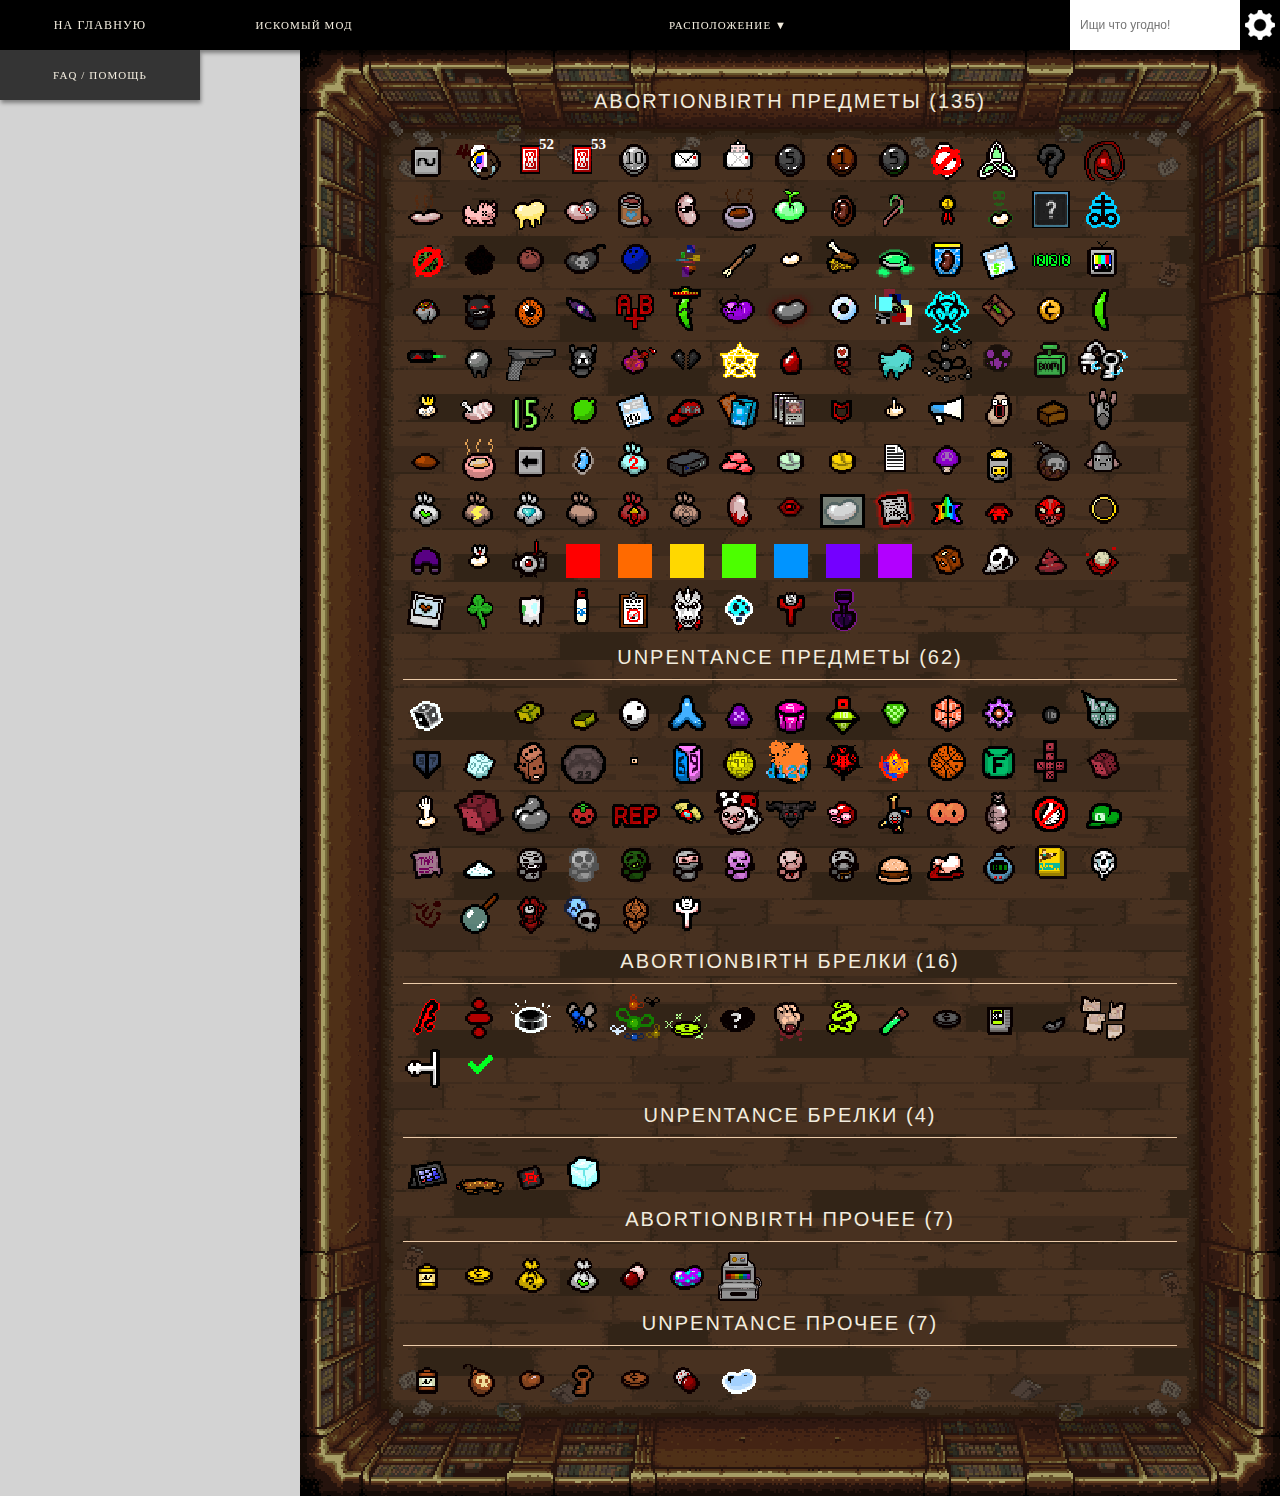
==== index.htm @ 5ae0e278 "Update index.htm" ====
<!doctype html>
<html id="ht" lang="ru">
<head>
<meta charset="UTF-8">

<title>Описание предметов из модов для The Binding of Isaac: Rebirth</title>
<style>
@font-face {
    font-family: Team Meat Font;
    src: url(fonts/fonts/TeamMeatCyrillic.otf);
   }
P {
    font-family: Team Meat Font;
   }
</style>
<meta name="keywords" content="Binding of Isaac предметы, Isaac предметы, Rebirth, Afterbirth, Afterbirth Plus, Repentance, Isaac таблица предметов, Описание предметов Isaac, Afterbirth Плюс">
<meta name="description" content="Удобная таблица с описанием всех предметов из модов для Binding of Isaac Rebirth, а также дополнений Afterbirth, Afterbirth † (Afterbirth Plus) и Repentance.">
<meta name="viewport" content="width=device-width, initial-scale=1.0, maximum-scale=1.0, user-scalable=no">
<link rel="apple-touch-icon" href="images/touch-icon-iphone.png">
<link rel="apple-touch-icon" sizes="76x76" href="images/touch-icon-ipad.png">
<link rel="apple-touch-icon" sizes="120x120" href="images/touch-icon-iphone-retina.png">
<link rel="apple-touch-icon" sizes="152x152" href="images/touch-icon-ipad-retina.png">
<link rel="stylesheet" href="css/style.css?1623742475" type="text/css">
<link rel="stylesheet" href="css/style-all-items.css?1624286300" type="text/css">

<link rel="shortcut icon" type="image/x-icon" href="images/favicon.ico">
<!--<link href='css.css?family=Open+Sans+Condensed:300,700&subset=latin,cyrillic' rel='stylesheet' type='text/css'>-->
<link href='css.css?family=Comic+Sans+MS:300,700&subset=latin,cyrillic' rel='stylesheet' type='text/css'>
<script>
    function sC(e,t,n){
        var r=gC("nocookie");
        if(r=="y"||e=="nocookie"){
            var i=new Date;i.setTime(i.getTime()+n*24*60*60*1e3);
            var s="expires="+i.toGMTString();
            document.cookie=e+"="+t+"; "+s
        }
    }
    function gC(e){
        var t=e+"=";
        var n=document.cookie.split(";");
        for(var r=0;r<n.length;r++){
            var i=n[r].trim();
            if(i.indexOf(t)==0)return i.substring(t.length,i.length)
        }return""
    }
    function cC(){
        var e=gC("nocookie");
        if(e=="y"){
            var t=gC("night");
            var n=document.getElementById("night-on");
            var r=document.getElementById("night-off");
            if(t=="on"){
                var i=document.getElementById("ht");
                i.className="dark";
                if(r!==undefined&&n!==undefined&&r!==null&&n!==null){r.checked=false;n.checked=true}
            }else if(t=="off"){
                var i=document.getElementById("ht");
                i.className="";
                if(r!==undefined&&n!==undefined&&r!==null&&n!==null){r.checked=true;n.checked=false}
            }else{
                var i=document.getElementById("ht");
                i.className="";
                if(r!==undefined&&n!==undefined&&r!==null&&n!==null){r.checked=true;n.checked=false}
            }
        }
    }
</script>
</head>
<body class="repentance ">
<div id="babe"><div id="shadow"></div></div>
<div class="overlay" id="darkback"></div>
<header>
	<div class="container">
    	<div class="mobile-nav">☰</div>
<div class="mobile-nav-container">
                        <div><a class='nav-item' target='' href='faq.html'>FAQ / Помощь</a></div>
            
            <!--a class="nav-item nav-dd">Сиды ▼</a>
            <ul class="main-nav-list seed">
                <li><a class="nav-item" href="/rebirth_seeds">Rebirth</a></li-->
                <!--li><a class="nav-item" href="/afterbirth_seeds">Afterbirth</a></li-->
            <!-- </ul> -->
            <div>
                <a class="nav-item nav-dd">Искомый мод</a>
                <ul class="main-nav-list transform">
                    <li><a class='nav-item' href='index.htm'>Abortionbirth (AB+)</a></li>
					<li><a class='nav-item' href='why.htm'>Whybirth (AB+)</a></li>
					<li><a class='nav-item' href='devil-harvest.htm'>Devil's Harvest (AB+)</a></li>
                </ul>
            </div>
            <div>
                <a class="nav-item nav-dd">Механика</a>
                <ul class="main-nav-list transform">
                    <!--<li><a class="nav-item" href="transformations.html" target="_blank">Трансформации</a></li>-->

                </ul>
            </div>
            <div><a class='nav-item' target='_blank' href='ru/wiki/Заглавная.html'>Русская вики</a></div>
            <!-- <a class="nav-item nav-dd">Купить ▼</a>
            <ul class="main-nav-list buy">
                <li><a class="nav-item" href="http://store.steampowered.com/app/250900/" target="_blank">Rebirth</a></li>
                <li><a class="nav-item" href="http://store.steampowered.com/app/401920/" target="_blank">Afterbirth</a></li>
            </ul> -->

</div>
<div class='navigation'>
    <div>            
        <a class='nav-item nav-dd useful-menu '>Полезные ссылки</a>
        <ul class='useful-nav-list'>
    		<li><a class='nav-item' target='' href='faq.html'>FAQ / Помощь</a></li>
            <!--<li><a href="transformations.html" class="nav-item">Трансформации</a></li>-->
                                </ul>
    </div>
    <div class="vesrion-menu">
        <a class='nav-item nav-dd'>Искомый мод</a>
        <ul class='useful-nav-list list2'>
            <li><a class='nav-item' href='index.htm'>Abortionbirth (AB+)</a></li>
			<li><a class='nav-item' href='why.htm'>Whybirth (AB+)</a></li>
			<li><a class='nav-item' href='devil-harvest.htm'>Devil's Harvest (AB+)</a></li>
        </ul>
    </div>
     
     <!-- <a class='nav-item nav-dd dlc-menu' href='#' onclick="return false;">Механика<span class="dlc-hoverdiv">New</span></a> -->
     

     
    <!-- <ul class='seeds-nav-list'> -->
        <!-- <li><a class='nav-item' href="/transformations">Трансформации</a></li> -->
        <!-- <li><a class='nav-item' href="/rebirth_seeds">Rebirth</a></li> -->
        <!--li><a class='nav-item' href="/afterbirth_seeds">Afterbirth</a></li-->
    <!-- </ul> -->
    <div class='position_filter'><a class='nav-item nav-dd pool-menu'>Расположение ▼</a>
            <ul class='pool-nav-list'>
                <li><a class='nav-item pool-all'>Все (Сбросить)</a></li>
                <li><a class='nav-item pool-angel'>Комната Ангела</a></li>
                <li><a class='nav-item pool-secret'>Секретная Комната</a></li>
                <li><a class='nav-item pool-itm'>Комната Сокровищ</a></li>
                <li><a class='nav-item pool-devil'>Комната Дьявола</a></li>
                <li><a class='nav-item pool-red'>Красный Сундук</a></li>

                <li><a class='nav-item pool-shop'>Магазин</a></li>
                <li><a class='nav-item pool-nbeggar'>Попрошайка</a></li>
                <li><a class='nav-item pool-gold'>Золотой Сундук</a></li>
                <li><a class='nav-item pool-lib'>Библиотека</a></li>
                <li><a class='nav-item pool-dbeggar'>Демон-Попрошайка</a></li>

                <li><a class='nav-item pool-curse'>Проклятая Комната</a></li>
                <li><a class='nav-item pool-boss'>Босс-Комната</a></li>
                <li><a class='nav-item pool-kbeggar'>Попрошайка Ключей</a></li>
                <li><a class='nav-item pool-dung'>Комната Испытаний</a></li><li><a class='nav-item pool-empty'></a></li>
                <li><a class='nav-item pool-bbeggar'>Попрошайка Бомб</a></li>
            </ul>
            </div></div>
<div class='search'><div class='search-wrap'>
    <form action='#'> 
                            <input class='search-input' type='text' autocomplete='off' placeholder='Ищи что угодно!' autofocus="">
                            <p>да!</p>
                        </form>    <div class='option-expander'></div></div>
    <div class='option-container'>
        <ul class='options-show'>
            <li><h3>Ночной Режим:</h3></li>
            <label>On<input type='radio' name='night' id='night-on' onclick='sC("night","on",360)'></label>
            <label class='border-bottom'>Off<input type='radio' name='night' id='night-off' checked="" onclick='sC("night","off",360)'></label>
            <li><h3>Помощник:</h3></li>
            <label>On<input type='radio' name='helper' id='helper-on' onclick='sC("helper","on",360)'></label>
            <label>Off<input type='radio' name='helper' id='helper-off' checked="" onclick='sC("helper","off",360)'></label>
        </ul>
        <ul class='options-show '>            <li><h3>Сортировка:</h3></li>
            <label id='iid-label'>По ID<div class='itemid-hoverdiv' style='display:none'>Такой же порядок как в таблице из игры</div><input type='radio' name='sort' id='itemid' checked="" onclick='sC("sort","id",360)'></label>
            <label>По цвету<input type='radio' name='sort' id='colour' onclick='sC("sort","co",360)'></label>
            <label class='last-item border-bottom'>По алфавиту<input type='radio' name='sort' id='alphabet' onclick='sC("sort","az",360)'></label>
            
        </ul>
    </div>
</div>	</div>
</header><script>cC();</script>
<div class="main">
	<div class="library-background">


<!--<div class="main">-->
	

<div class="items-container popup-container">
	<div class="itm-popup" id="popup"></div>
</div>

<div class="items-container rebirth">
	<h1 id="no-line" class="">Abortionbirth предметы <span class="count"></span></h1>
				<li class='textbox ' data-tid='1' data-cid='1' data-sid='66'><div class='a'>
				<div onclick='' class='rebirth-item r-itm168'></div><span>
				<p class='item-title'>~ Key</p>
				<p class='r-itemid'>ItemID: 66</p><div class='description-middle'><p class='pickup'>"Enter command"</p><p>• После подбора активирует случайные консольные команды.</p><p>• <span>С шансом в 20% может телепортировать в Blue Womb, Void, Dark Room, Basement, комнату Я Ошибка, магазин или сокровищницу, перезапустить забег или начать 34 испытание (Ultra Hard).</p>
				<p>• Возможные команды:</p>
				<p>— g Bob's Brain (выдаёт <a href = "https://isaac-items.ru/?type=0&id=273">мозг Боба</a>);<br>
				— debug 1 (отображение хитбоксов объектов);<br>
				— debug 2 (отображение номера каждой клетки в комнате);<br>
				— debug 3 (неуязвимость);<br>
				— debug 4 (+40 к урону);<br>
				— debug 5 (текст о текущей комнате в нижней части экрана);<br>
				— debug 6 (без видимых эффектов);<br>
				— debug 7 (отображение значения нанесённого урона);<br>
				— debug 8 (бесконечный заряд для активного предмета);<br>
				— debug 9 (+50 к удаче);<br>
				— debug 10 (все враги получают постоянный фиксированный урон);<br>
				— debug 11 (отображение положения клеток);<br>
				— spawn Delirium (спавн босса Delirium);<br>
				— spawn Printer (спавн автомата Printer, добавленного в мод);<br>
				— spawn Sunec (спавн монстра Sunec, ускоренной версии Ring Worm);<br>
				— spawn Collectible (спавн случайного предмета);<br>
				— spawn Trinket (спавн случайного брелка);<br>
				— spawn Tarot (спавн случайной карты Таро);<br>
				— g Bean Soup (выдаёт <a onclick="initpp(39,0)">Бобовый суп</a>);<br>
				— g Dead Sea Scrolls (выдаёт <a href = "https://isaac-items.ru/?type=0&id=124">Свитки Мёртвого Моря)</a>;<br>
				— costumetest (даёт персонажу случайный костюм).
				</span></p><ul><p class='item_type'>ТИП: <span>Пассивный</span></p><p class='item_find'>ГДЕ НАЙТИ: <span>Сокровищница, Сокровищница режима Жадности</span><p class='tags'>* item room pool, кнопка, тильда</p></ul></div></span></div></li>
				
				<li class='textbox ' data-tid='2' data-cid='2' data-sid='107'><div class='a'>
				<div onclick='' class='rebirth-item r-itm113'></div><span>
				<p class='item-title'>(NO NAME)</p>
				<p class='r-itemid'>ItemID: 107</p><div class='description-middle'><p class='pickup'>"AwesomeX, remember to make a description for (NO NAME)"</p><p>• Все движущиеся объекты на экране оставляют за собой след. Как зависнувшие окна в Windows XP, если вы понимаете, о чём я.</p><p>• После удаления предмета эффект остаётся.</p><ul><p class='item_type'>ТИП: <span>Пассивный</span></p><p class='item_find'>ГДЕ НАЙТИ: <span>Секретная комната, <a onclick="initpp(126,0)">Pack 2 Sack</a></span><p class='tags'>* secret room pool, нет имени</p></ul></div></span></div></li>
				
				<li class='textbox ' data-tid='3' data-cid='3' data-sid='60'><div class='a'>
				<div onclick='' class='rebirth-item r-itm001'></div><span>
				<p class='item-title'>52 Card Pickup</p>
				<p class='r-itemid'>ItemID: 60</p><div class='description-middle'><p class='pickup'>"Now pick them up..."</p>
				<p>• После подбора удаляет из вашего инвентаря все предметы и выставляет их на пьедесталы в комнате.</p>
				<ul><p class='item_type'>ТИП: <span>Пассивный</span></p>
				<p class='item_find'>ГДЕ НАЙТИ: <span>Сокровищница, Магазин, Сокровищница режима Жадности, Магазин режима Жадности</span>
				<p class='tags'>* item room pool, shop room pool, сбор 52 карт, карта</p></ul></div></span></div></li>
				
				<li class='textbox ' data-tid='4' data-cid='4' data-sid='61'><div class='a'>
				<div onclick='' class='rebirth-item r-itm001'></div><span>
				<p class='item-title'>53 Card Pickup</p>
				<p class='r-itemid'>ItemID: 61</p><div class='description-middle'><p class='pickup'>"Huh, where'd the extra come from?"</p>
				<p>• После подбора удаляет из вашего инвентаря все предметы и выставляет их на пьедесталы в комнате.</p>
				<p>• Среди предметов на пьедестале будет находиться предмет 53 Card Pickup.</p>
				<p>• Выпадает только из предмета <a onclick="initpp(126,0)">Pack 2 Sack</a>.</p>
				<ul><p class='item_type'>ТИП: <span>Пассивный</span></p>
				<p class='item_find'>ГДЕ НАЙТИ: <span>только через Pack 2 Sack</span>
				<p class='tags'>* сбор 53 карт, карта</p></ul></div></span></div></li>
				
				<li class='textbox ' data-tid='5' data-cid='5' data-sid='71'><div class='a'>
				<div onclick='' class='rebirth-item r-itm157'></div><span>
				<p class='item-title'>A Dime</p>
				<p class='r-itemid'>ItemID: 71</p><div class='description-middle'><p class='pickup'>"You feel less wealthy"</p>
				<p>• +10 монет.</p>
				<p>• Появляется только в магазине, что делает его хоть как-то выгодным только по скидке.</p>
				<ul><p class='item_type'>ТИП: <span>Пассивный</span></p>
				<p class='item_find'>ГДЕ НАЙТИ: <span>Магазин, Магазин режима Жадности</span>
				<p class='tags'>* shop room pool, деньги, монета, червонец, чирик, десятка, 10</p></ul></div></span></div></li>
				
				<li class='textbox ' data-tid='6' data-cid='6' data-sid='10'><div class='a'>
				<div onclick='' class='rebirth-item r-itm003'></div><span>
				<p class='item-title'>A letter</p>
				<p class='r-itemid'>ItemID: 10</p><div class='description-middle'><p class='pickup'>"It's addressed to Santa"</p>
				<p>• Появляется после убийства Мамы.</p>
				<p>• Переносит в Northern Glacier - зимнюю локацию, представляющую собой рескин Шеола. В конце локации находится босс - Санта, усложнённая версия Сатаны.</p>
				<ul><p class='item_type'>ТИП: <span>Активируемый</span></p>
				<p class='item_recharge'>ПЕРЕЗАРЯДКА: <span>Одноразовый</span></p>
				<p class='item_find'>ГДЕ НАЙТИ: <span><a onclick="initpp(126,0)">Pack 2 Sack</a> или после убийства Мамы</span>
				<p class='tags'>* письмо</p></ul></div></span></div></li>
				
				<li class='textbox ' data-tid='7' data-cid='7' data-sid='11'><div class='a'>
				<div onclick='' class='rebirth-item r-itm004'></div><span>
				<p class='item-title'>A letter</p>
				<p class='r-itemid'>ItemID: 11</p><div class='description-middle'><p class='pickup'>"It's addressed to me"</p>
				<p>• Появляется после убийства Санты в локации Northern Glacier.</p>
				<p>• При использовании открывает люк в Пустоту и спавнит предмет <a onclick="initpp(106,0)">Christmas Spirit</a>. После этого наверху появится следующий текст:</p>
				<p>Hey, sorry kid.<br>
				   I didn't really want to kill you<br>
				   Just have to spread the Christmas Spirit<br>
				   Please don't take this personally<br>
				   Merry Christmas!</p>
				<ul><p class='item_type'>ТИП: <span>Активируемый</span></p>
				<p class='item_recharge'>ПЕРЕЗАРЯДКА: <span>Одноразовый</span></p>
				<p class='item_find'>ГДЕ НАЙТИ: <span><a onclick="initpp(126,0)">Pack 2 Sack</a> или после убийства Санты</span>
				<p class='tags'>* письмо</p></ul></div></span></div></li>
				
				<li class='textbox ' data-tid='8' data-cid='8' data-sid='69'><div class='a'>
				<div onclick='' class='rebirth-item r-itm160'></div><span>
				<p class='item-title'>A Nickel</p>
				<p class='r-itemid'>ItemID: 69</p><div class='description-middle'><p class='pickup'>"You feel poor"</p>
				<p>• +5 монет.</p>
				<p>• Появляется только в магазине, что делает его невыгодным для покупки.</p>
				<ul><p class='item_type'>ТИП: <span>Пассивный</span></p>
				<p class='item_find'>ГДЕ НАЙТИ: <span>Магазин, Магазин режима Жадности</span>
				<p class='tags'>* shop room pool, деньги, монета, пятак, никель, 5</p></ul></div></span></div></li>
				
				<li class='textbox ' data-tid='9' data-cid='9' data-sid='68'><div class='a'>
				<div onclick='' class='rebirth-item r-itm161'></div><span>
				<p class='item-title'>A Penny</p>
				<p class='r-itemid'>ItemID: 68</p><div class='description-middle'><p class='pickup'>"You feel like an idiot"</p>
				<p>• +1 монета.</p>
				<p>• Появляется только в магазине, что делает его абсолютно невыгодным для покупки.</p>
				<ul><p class='item_type'>ТИП: <span>Пассивный</span></p>
				<p class='item_find'>ГДЕ НАЙТИ: <span>Магазин, Магазин режима Жадности</span>
				<p class='tags'>* shop room pool, деньги, монета, пенни, копейка, 1</p></ul></div></span></div></li>
				
				<li class='textbox ' data-tid='10' data-cid='10' data-sid='70'><div class='a'>
				<div onclick='' class='rebirth-item r-itm166'></div><span>
				<p class='item-title'>A Sticky Nickel</p>
				<p class='r-itemid'>ItemID: 70</p><div class='description-middle'><p class='pickup'>"Prank coin"</p>
				<p>• После подбора спавнит липкий пятак.</p>
				<p>• Появляется только в магазине, что делает его абсолютно невыгодным для покупки.</p>
				<p>• Этот предмет можно отличить от обычного <a onclick="initpp(69,0)">Пятака</a> по зелёной раскраске в нижней его части.</p>
				<ul><p class='item_type'>ТИП: <span>Пассивный</span></p>
				<p class='item_find'>ГДЕ НАЙТИ: <span>Магазин, Магазин режима Жадности</span>
				<p class='tags'>* shop room pool, деньги, монета, 5</p></ul></div></span></div></li>
				
				<li class='textbox ' data-tid='11' data-cid='11' data-sid='87'><div class='a'>
				<div onclick='' class='rebirth-item r-itm002'></div><span>
				<p class='item-title'>Abortion</p>
				<p class='r-itemid'>ItemID: 87</p><div class='description-middle'><p class='pickup'>"Abortion time!"</p>
				<p>• После подбора убирает всех собранных помощников.</p>
				<p>• Подобранные в будущем помощники тоже удаляются.</p>
				<p>• Предмет также убирает Сердце Мамы и Оно Живое.</p>
				<ul><p class='item_type'>ТИП: <span>Пассивный</span></p>
				<p class='item_find'>ГДЕ НАЙТИ: <span>Комната Дьявола, Демон-Попрошайка, Комната Дьявола режима Жадности</span>
				<p class='tags'>* devil room pool, demon beggar pool, аборт</p></ul></div></span></div></li>
				
				<li class='textbox ' data-tid='12' data-cid='12' data-sid='54'><div class='a'>
				<div onclick='' class='rebirth-item r-itm005'></div><span>
				<p class='item-title'>All Three of Them</p>
				<p class='r-itemid'>ItemID: 54</p><div class='description-middle'><p class='pickup'>"The complete being"</p>
				<p>• Даёт персонажу предметы <a href = "https://isaac-items.ru/?type=0&id=333">The Mind</a>, <a href = "https://isaac-items.ru/?type=0&id=334">The Body</a> и <a href = "https://isaac-items.ru/?type=0&id=335">The Soul</a>.</p>
				<ul><p class='item_type'>ТИП: <span>Пассивный</span></p>
				<p class='item_find'>ГДЕ НАЙТИ: <span>Сокровищница, Комната Ангела, Сокровищница режима Жадности, Комната Ангела режима Жадности</span>
				<p class='tags'>* item room pool, angel room pool, все трое, душа, тело, разум</p></ul></div></span></div></li>
				
				<li class='textbox ' data-tid='13' data-cid='13' data-sid='84'><div class='a'>
				<div onclick='' class='rebirth-item r-itm006'></div><span>
				<p class='item-title'>Amnesia</p>
				<p class='r-itemid'>ItemID: 84</p><div class='description-middle'><p class='pickup'>"Where am I?"</p>
				<p>• При попытке перехода в следующую локацию персонаж будет оказываться в той локации, где подобрал этот предмет.</p>
				<p>• Эффект предмета делает дальнейшее прохождение забега невозможным.</p>
				<ul><p class='item_type'>ТИП: <span>Пассивный</span></p>
				<p class='item_find'>ГДЕ НАЙТИ: <span>Попрошайка, Демон-Попрошайка, Красный сундук, Проклятая комната, Проклятая комната режима Жадности</span>
				<p class='tags'>* normal beggar pool, demon beggar pool, red chest pool, curse room pool, амнезия, вопрос</p></ul></div></span></div></li>
				
				<li class='textbox ' data-tid='14' data-cid='14' data-sid='55'><div class='a'>
				<div onclick='' class='rebirth-item r-itm007'></div><span>
				<p class='item-title'>Atheist Head</p>
				<p class='r-itemid'>ItemID: 55</p><div class='description-middle'><p class='pickup'>"I don't believe"</p>
				<p>• Все объекты в комнатах уничтожаются, если подойти к ним достаточно близко.</p>
				<p>• В битве с Ультра Жадностью двери тоже уничтожаются.</p>
				<p>• Сундук, появляющийся в конце забега, тоже уничтожается, что делает прохождение невозможным.</p>
				<p>• Единственный способ закончить забег с этим предметом - это победить Мега Сатану, тем самым активируя 50% шанс на мгновенный запуск концовки.</p>
				<ul><p class='item_type'>ТИП: <span>Пассивный</span></p>
				<p class='item_find'>ГДЕ НАЙТИ: <span>Секретная комната, Секретная комната режима Жадности</span>
				<p class='tags'>* secret room pool, голова атеиста, спираль, глаз</p></ul></div></span></div></li>
				
				<li class='textbox ' data-tid='15' data-cid='15' data-sid='43'><div class='a'>
				<div onclick='' class='rebirth-item r-itm008'></div><span>
				<p class='item-title'>Bad Bean</p>
				<p class='r-itemid'>ItemID: 43</p><div class='description-middle'><p class='pickup'>"Weak farts"</p>
				<p>• При использовании персонаж пукает. Сам пук не имеет никакого эффекта.</p>
				<ul><p class='item_type'>ТИП: <span>Активируемый</span></p>
				<p class='item_recharge'>ПЕРЕЗАРЯДКА: <span>1 комната</span></p>
				<p class='item_find'>ГДЕ НАЙТИ: <span>Сокровищница, <a onclick="initpp(126,0)">Pack 2 Sack</a></span>
				<p class='tags'>* item room pool, плохой боб</p></ul></div></span></div></li>
				
				<li class='textbox ' data-tid='16' data-cid='16' data-sid='48'><div class='a'>
				<div onclick='' class='rebirth-item r-itm009'></div><span>
				<p class='item-title'>Bankruptcy</p>
				<p class='r-itemid'>ItemID: 48</p><div class='description-middle'><p class='pickup'>"Mortgage time!"</p>
				<p>• Удаляет все ваши собранные пикапы и предметы, отдав взамен кучу денег.</p>
				<p>• Расценки за обмен следующие:</p>
				<p>— Предмет - червонец (10 монет);<br>
				   — Брелок - три пятака (?);<br>
				   — Красное сердце, синее сердце - двойной пенни;<br>
				   — Пенни, бомба или ключ - пенни.</p>
				<ul><p class='item_type'>ТИП: <span>Пассивный</span></p>
				<p class='item_find'>ГДЕ НАЙТИ: <span>Магазин, Магазин режима Жадности</span>
				<p class='tags'>* shop room pool, банкротство, свинья-копилка</p></ul></div></span></div></li>
				
				<li class='textbox ' data-tid='17' data-cid='17' data-sid='28'><div class='a'>
				<div onclick='' class='rebirth-item r-itm010'></div><span>
				<p class='item-title'>Batter Bean</p>
				<p class='r-itemid'>ItemID: 28</p><div class='description-middle'><p class='pickup'>"Baker's Bean"</p>
				<p>• При использовании спавнит предмет, связанный с едой.</p>
				<p>• Список возможных для выпадения предметов: <a href = "https://isaac-items.ru/?type=0&id=22">Lunch</a>, <a href = "https://isaac-items.ru/?type=0&id=25">Breakfast</a>, <a href = "https://isaac-items.ru/?type=0&id=456">Moldy Bread (Midnight Snack)</a>, <a href = "https://isaac-items.ru/?type=0&id=23">Dinner</a>, <a href = "https://isaac-items.ru/?type=0&id=24">Dessert</a>, <a href = "https://isaac-items.ru/?type=0&id=346">A Snack</a>, <a href = "https://isaac-items.ru/?type=0&id=418">Fruit Cake</a>, <a href = "https://isaac-items.ru/?type=0&id=16">Raw Liver</a>, <a href = "https://isaac-items.ru/?type=0&id=26">Rotten Meat</a>, <a href = "https://isaac-items.ru/?type=0&id=226">Black Lotus.</a></p>
				<ul><p class='item_type'>ТИП: <span>Активируемый</span></p>
				<p class='item_recharge'>ПЕРЕЗАРЯДКА: <span>1 комната</span></p>
				<p class='item_find'>ГДЕ НАЙТИ: <span>Сокровищница, Сокровищница режима Жадности</span>
				<p class='tags'>* item room pool, боб из теста, еда</p></ul></div></span></div></li>
				
				<li class='textbox ' data-tid='18' data-cid='18' data-sid='32'><div class='a'>
				<div onclick='' class='rebirth-item r-itm011'></div><span>
				<p class='item-title'>Beam Bean</p>
				<p class='r-itemid'>ItemID: 32</p><div class='description-middle'><p class='pickup'>"Advanced Bean"</p>
				<p>• При использовании выстреливает лазером в ближайших врагов.</p>
				<ul><p class='item_type'>ТИП: <span>Активируемый</span></p>
				<p class='item_recharge'>ПЕРЕЗАРЯДКА: <span>1 комната</span></p>
				<p class='item_find'>ГДЕ НАЙТИ: <span>Сокровищница, Сокровищница режима Жадности</span>
				<p class='tags'>* item room pool, лучевой боб, технология, technology</p></ul></div></span></div></li>
				
				<li class='textbox ' data-tid='19' data-cid='19' data-sid='46'><div class='a'>
				<div onclick='' class='rebirth-item r-itm012'></div><span>
				<p class='item-title'>Bean Boy's Beans</p>
				<p class='r-itemid'>ItemID: 46</p><div class='description-middle'><p class='pickup'>"First I'll eat these beans..."</p>
				<p>• +1 синее сердце.</p>
				<p>• При каждом подборе предметов-бобов будет давать по одному синему сердцу.</p>
				<ul><p class='item_type'>ТИП: <span>Пассивный</span></p>
				<p class='item_find'>ГДЕ НАЙТИ: <span>Сокровищница, Сокровищница режима Жадности</span>
				<p class='tags'>* item room pool, бобы мальчика боба</p></ul></div></span></div></li>
				
				<li class='textbox ' data-tid='20' data-cid='20' data-sid='116'><div class='a'>
				<div onclick='' class='rebirth-item r-itm015'></div><span>
				<p class='item-title'>Bean Bum</p>
				<p class='r-itemid'>ItemID: 116</p><div class='description-middle'><p class='pickup'>"He wants your beans"</p>
				<p>• Помощник, следует за вами и собирает желейные бобы. За каждые 2.5 может выдать случайный предмет-боб.</p>
				<ul><p class='item_type'>ТИП: <span>Пассивный, Помощник</span></p>
				<p class='item_find'>ГДЕ НАЙТИ: <span>Сокровищница, Сокровищница режима Жадности</span>
				<p class='tags'>* item room pool, боб-попрошайка</p></ul></div></span></div></li>
				
				<li class='textbox ' data-tid='21' data-cid='21' data-sid='39'><div class='a'>
				<div onclick='' class='rebirth-item r-itm013'></div><span>
				<p class='item-title'>Bean Soup</p>
				<p class='r-itemid'>ItemID: 39</p><div class='description-middle'><p class='pickup'>"A taste of everything"</p>
				<p>• При использовании активирует эффект всех предметов-бобов в игре, кроме <a onclick="initpp(47,0)">Beanstalk Bean</a>.</p>
				<ul><p class='item_type'>ТИП: <span>Активируемый</span></p>
				<p class='item_recharge'>ПЕРЕЗАРЯДКА: <span>1 комната</span></p>
				<p class='item_find'>ГДЕ НАЙТИ: <span>Сокровищница, Сокровищница режима Жадности</span>
				<p class='tags'>* item room pool, бобовый суп, гороховый</p></ul></div></span></div></li>
				
				<li class='textbox ' data-tid='23' data-cid='22' data-sid='47'><div class='a'>
				<div onclick='' class='rebirth-item r-itm019'></div><span>
				<p class='item-title'>Beanstalk Bean</p>
				<p class='r-itemid'>ItemID: 47</p><div class='description-middle'><p class='pickup'>"Fee Fi Fo Fum"</p>
				<p>• -1 к здоровью.</p>
				<p>• +10 к урону.</p>
				<p>• +250 к дальности атаки.</p>
				<p>• Выдаёт предмет <a href = "https://isaac-items.ru/?type=0&id=314">Thunder Thighs</a> и 8 раз использует пилюлю One Makes You Larger.
				<ul><p class='item_type'>ТИП: <span>Пассивный</span></p>
				<p class='item_find'>ГДЕ НАЙТИ: <span>Сокровищница, Сокровищница режима Жадности</span>
				<p class='tags'>* item room pool, проросший боб</p></ul></div></span></div></li>
				
				<li class='textbox ' data-tid='22' data-cid='23' data-sid='34'><div class='a'>
				<div onclick='' class='rebirth-item r-itm016'></div><span>
				<p class='item-title'>Beaned Bean</p>
				<p class='r-itemid'>ItemID: 34</p><div class='description-middle'><p class='pickup'>"Beans on command"</p>
				<p>• При использовании спавнит случайный предмет-боб на пьедестале.</p>
				<ul><p class='item_type'>ТИП: <span>Активируемый</span></p>
				<p class='item_recharge'>ПЕРЕЗАРЯДКА: <span>1 комната</span></p>
				<p class='item_find'>ГДЕ НАЙТИ: <span>Сокровищница, Сокровищница режима Жадности</span>
				<p class='tags'>* item room pool, бобовый боб</p></ul></div></span></div></li>
				
				<li class='textbox ' data-tid='24' data-cid='24' data-sid='105'><div class='a'>
				<div onclick='' class='rebirth-item r-itm020'></div><span>
				<p class='item-title'>Beginner's Luck</p>
				<p class='r-itemid'>ItemID: 105</p><div class='description-middle'><p class='pickup'>"Just a phase"</p>
				<p>• Если у персонажа в инвентаре нет предметов, кроме этого, то увеличивает его характеристики:</p>
				<p>• +2 к урону.</p>
				<p>• +0.5 к скорости бега.</p>
				<p>• +11 к дальности атаки.</p>
				<p>• +5 к скорости атаки.</p>
				<p>• +0.5 к скорости полёта слёз.</p>
				<p>• Если же у персонажа были предметы в инвентаре или они были подобраны после подбора этого предмета, то он, напротив, снижает характеристики:
				<p>• -2 к урону.</p>
				<p>• -0.5 к скорости бега.</p>
				<p>• -11 к дальности атаки.</p>
				<p>• -5 к скорости атаки.</p>
				<p>• -0.5 к скорости полёта слёз.</p>
				<p>• Предмет не берёт в счёт стартовые предметы персонажей.</p>
				<p>• Является отсылкой к Посоху Слизня из игры Terraria. Название предмета - Удача Новичка, скорее всего, потому что до версии 1.3 этот посох мог выпасть только с шансом 1 к 10000.
				<ul><p class='item_type'>ТИП: <span>Пассивный</span></p>
				<p class='item_find'>ГДЕ НАЙТИ: <span>Сокровищница</span>
				<p class='tags'>* item room pool, новичок, террария</p></ul></div></span></div></li>
				
				<li class='textbox ' data-tid='25' data-cid='25' data-sid='56'><div class='a'>
				<div onclick='' class='rebirth-item r-itm021'></div><span>
				<p class='item-title'>Best MOD Award</p>
				<p class='r-itemid'>ItemID: 56</p><div class='description-middle'><p class='pickup'>"Voted Best Workshop MOD!"</p>
				<p>• При подборе на персонажа падает кубок, завершающий забег.</p>
				<p>• Увернуться от этого кубка можно, если иметь высокую скорость бега или вовремя телепортироваться в другое место.</p>
				<ul><p class='item_type'>ТИП: <span>Пассивный</span></p>
				<p class='item_find'>ГДЕ НАЙТИ: <span>Сокровищница, Сокровищница режима Жадности</span>
				<p class='tags'>* item room pool, награда за лучший мод, мдо</p></ul></div></span></div></li>
				
				<li class='textbox ' data-tid='26' data-cid='26' data-sid='21'><div class='a'>
				<div onclick='' class='rebirth-item r-itm022'></div><span>
				<p class='item-title'>Better Bean</p>
				<p class='r-itemid'>ItemID: 21</p><div class='description-middle'><p class='pickup'>"Better than butter"</p>
				<p>• При использовании персонаж пукает огромным отбрасывающим и отравляющим облаком, который наносит 50 урона.</p>
				<ul><p class='item_type'>ТИП: <span>Активируемый</span></p>
				<p class='item_recharge'>ПЕРЕЗАРЯДКА: <span>1 комната</span></p>
				<p class='item_find'>ГДЕ НАЙТИ: <span>Сокровищница, Сокровищница режима Жадности</span>
				<p class='tags'>* item room pool, лучше, боб</p></ul></div></span></div></li>
				
				<li class='textbox ' data-tid='27' data-cid='27' data-sid='129'><div class='a'>
				<div onclick='' class='rebirth-item r-itm023'></div><span>
				<p class='item-title'>Biggest Fan</p>
				<p class='r-itemid'>ItemID: 129</p><div class='description-middle'><p class='pickup'>"Best protector"</p>
				<p>• Спутник. Летает вокруг персонажа, защищает от вражеских снарядов.</p>
				<p>• Время от времени выстреливает вокруг себя 8 красными слезами, наносящими 3.5 урона.</p>
				<p>• При соприкосновении с врагом наносит 2 контактного урона за тик.</p>
				<p>• С шансом 1 к 180 может выстрелить слезой, полностью повторяющей слезу персонажа.</p>
				<ul><p class='item_type'>ТИП: <span>Пассивный, Спутник</span></p>
				<p class='item_find'>ГДЕ НАЙТИ: <span>Сокровищница</span>
				<p class='tags'>* item room pool, самый большой фанат</p></ul></div></span></div></li>
				
				<li class='textbox ' data-tid='28' data-cid='28' data-sid='72'><div class='a'>
				<div onclick='' class='rebirth-item r-itm025'></div><span>
				<p class='item-title'>Bluestone</p>
				<p class='r-itemid'>ItemID: 72</p><div class='description-middle'><p class='pickup'>"Weird laser barrage"</p>
				<p>• Выдаёт <a href = "https://isaac-items.ru/?type=0&id=118">Brimstone</a> с перекрашенным в голубой цвет потоком серы.</p>
				<p>• Если взять <a href = "https://isaac-items.ru/?type=0&id=118">Brimstone</a>, имея при себе Bluestone, у персонажа при выстреле будет появляться два голубых потока серы.</p>
				<p class='dlcdesc'><strong>Repentance<span style='display:none;'>dlc</span>:</strong> <span>При подборе двух и более Brimstone, имея при себе Bluestone, во время выстрела будет появляться один большой поток голубой серы.</span></p>
				<ul><p class='item_type'>ТИП: <span>Пассивный</span></p>
				<p class='item_find'>ГДЕ НАЙТИ: <span>а чёрт его знает. В айтем-пулах его нет</span>
				<p class='tags'>* синий, голубой, сера, лазер</p></ul></div></span></div></li>
				
				<li class='textbox ' data-tid='29' data-cid='29' data-sid='63'><div class='a'>
				<div onclick='' class='rebirth-item r-itm026'></div><span>
				<p class='item-title'>Bob's Bane</p>
				<p class='r-itemid'>ItemID: 63</p><div class='description-middle'><p class='pickup'>"NO MORE!"</p>
				<p>• Заменяет все предметы Боба в инвентаре (не бобЫ!) случайными предметами на пьедесталах.</p>
				<p>• Если предмет Боба находится на пьедестале, то он заменяется тремя случайными предметами.</p>
				<p>• Предметы, которые могут быть заменены: <a href = "https://isaac-items.ru/?type=0&id=273">Bob's Brain</a>, <a href = "https://isaac-items.ru/?type=0&id=140">Bob's Curse</a>, <a href = "https://isaac-items.ru/?type=0&id=42">Bob's Rotten Head</a>, <a onclick="initpp(113,0)">Bob's Brain II.</a></p>
				<ul><p class='item_type'>ТИП: <span>Пассивный</span></p>
				<p class='item_find'>ГДЕ НАЙТИ: <span>Сокровищница, Золотой сундук, Сокровищница режима Жадности</span>
				<p class='tags'>* item room pool, golden chest pool, гибель</p></ul></div></span></div></li>
				
				<li class='textbox ' data-tid='30' data-cid='30' data-sid='113'><div class='a'>
				<div onclick='' class='rebirth-item r-itm027'></div><span>
				<p class='item-title'>Bob's Brain II</p>
				<p class='r-itemid'>ItemID: 113</p><div class='description-middle'><p class='pickup'>"Suicidal thoughts..."</p>
				<p>• Помощник, следует за персонажем. Притягивает к себе ближайших врагов, при контакте с ними взрывается, нанося 30 урона.</p>
				<p>• В момент, когда мозг взорвался, но ещё не появился, он может наносить контактный урон врагам (3.5 за тик).<p>
				<p>• НЕ ЯВЛЯЕТСЯ предметом, участвующим в трансформации в Bob.</p>
				<ul><p class='item_type'>ТИП: <span>Пассивный, Помощник</span></p>
				<p class='item_find'>ГДЕ НАЙТИ: <span>Золотой сундук</span>
				<p class='tags'>* golden chest pool, мозг боба 2</p></ul></div></span></div></li>
				
				<li class='textbox ' data-tid='31' data-cid='31' data-sid='37'><div class='a'>
				<div onclick='' class='rebirth-item r-itm028'></div><span>
				<p class='item-title'>Boil Bean</p>
				<p class='r-itemid'>ItemID: 37</p><div class='description-middle'><p class='pickup'>"Boiled to Perfection"</p>
				<p>• При использовании спавнит рядом с персонажем красный, белый (Кокон), зелёный (Кишка) и синий Нарыв.</p>
				<p>• Все появившиеся Нарывы дружелюбны.<p>
				<ul><p class='item_type'>ТИП: <span>Активируемый</span></p>
				<p class='item_recharge'>ПЕРЕЗАРЯДКА: <span>1 комната</span></p>
				<p class='item_find'>ГДЕ НАЙТИ: <span>Сокровищница, Сокровищница режима Жадности</span>
				<p class='tags'>* item room pool, варёный, сваренный боб</p></ul></div></span></div></li>
				
				<li class='textbox ' data-tid='32' data-cid='32' data-sid='45'><div class='a'>
				<div onclick='' class='rebirth-item r-itm029'></div><span>
				<p class='item-title'>Boom Bean</p>
				<p class='r-itemid'>ItemID: 45</p><div class='description-middle'><p class='pickup'>"Explosive farts"</p>
				<p>• При использовании взрывает игрока.</p>
				<p>• Взрыв наносит врагам 60 урона.</p>
				<ul><p class='item_type'>ТИП: <span>Активируемый</span></p>
				<p class='item_recharge'>ПЕРЕЗАРЯДКА: <span>1 комната</span></p>
				<p class='item_find'>ГДЕ НАЙТИ: <span>Сокровищница, <a onclick="initpp(126,0)">Pack 2 Sack</a></span>
				<p class='tags'>* item room pool, бомба, боб, взрывной</p></ul></div></span></div></li>
				
				<li class='textbox ' data-tid='33' data-cid='33' data-sid='57'><div class='a'>
				<div onclick='' class='rebirth-item r-itm030'></div><span>
				<p class='item-title'>Bowler</p>
				<p class='r-itemid'>ItemID: 57</p><div class='description-middle'><p class='pickup'>"Strike!"</p>
				<p>• Слёзы теперь отскакивают от стен. Некоторые из них не будут падать на пол и продолжат летать по комнате.</p>
				<p>• В сочетании с другими модификаторами слёз (например, <a href = "https://isaac-items.ru/?type=0&id=118">Brimstone</a>) предмет будет работать как <a href = "https://isaac-items.ru/?type=0&id=221">Rubber Cement</a>.</p>
				<p>• +5 к урону.</p>
				<p>• -0.3 к скорости полёта слёз.</p>
				<ul><p class='item_type'>ТИП: <span>Пассивный</span></p>
				<p class='item_find'>ГДЕ НАЙТИ: <span>Сокровищница, Сокровищница режима Жадности</span>
				<p class='tags'>* item room pool, мяч, шар для боулинга, боулер</p></ul></div></span></div></li>
				
				<li class='textbox ' data-tid='34' data-cid='34' data-sid='23'><div class='a'>
				<div onclick='' class='rebirth-item r-itm031'></div><span>
				<p class='item-title'>Broken Bean</p>
				<p class='r-itemid'>ItemID: 23</p><div class='description-middle'><p class='pickup'>"T0ot 0n cOmm@nD"</p>
				<p>• При использовании может заспавнить глючный предмет на пьедестале (а именно: <a onclick="initpp(73,0)">McAfee</a>, <a onclick="initpp(95,0)">Glitch Item</a>, <a href = "https://isaac-items.ru/?type=0&id=324">Undefined</a>, <a href = "https://isaac-items.ru/?type=0&id=405">GB Bug</a> или <a href = "https://isaac-items.ru/?type=0&id=258">Missing No</a>.)</p>
				<p>• С шансом в 4% может телепортировать в комнату Я Ошибка.</p>
				<ul><p class='item_type'>ТИП: <span>Активируемый</span></p>
				<p class='item_recharge'>ПЕРЕЗАРЯДКА: <span>1 комната</span></p>
				<p class='item_find'>ГДЕ НАЙТИ: <span>Секретная комната, Секретная комната режима Жадности</span>
				<p class='tags'>* secret room pool, сломанный боб, глючный, глюк, глитч</p></ul></div></span></div></li>
				
				<li class='textbox ' data-tid='35' data-cid='35' data-sid='89'><div class='a'>
				<div onclick='' class='rebirth-item r-itm032'></div><span>
				<p class='item-title'>Broken Kneecap</p>
				<p class='r-itemid'>ItemID: 89</p><div class='description-middle'><p class='pickup'>"I used to be an adventurer like you..."</p>
				<p>• Снижает скорость бега до 0.1.</p>
				<p>• Персонаж оставляет за собой кровавый след.</p>
				<p>• Отсылка к мему про простреленное колено из игры Skyrim.</p>
				<ul><p class='item_type'>ТИП: <span>Пассивный</span></p>
				<p class='item_find'>ГДЕ НАЙТИ: <span>Сокровищница, Сокровищница режима Жадности</span>
				<p class='tags'>* item room pool, сломанное, скайрим</p></ul></div></span></div></li>
				
				<li class='textbox ' data-tid='36' data-cid='36' data-sid='22'><div class='a'>
				<div onclick='' class='rebirth-item r-itm033'></div><span>
				<p class='item-title'>Butter Bean V2</p>
				<p class='r-itemid'>ItemID: 22</p><div class='description-middle'><p class='pickup'>"You really need this"</p>
				<p>• При использовании персонаж пукает, отталкивая ближайших врагов и вражеские слёзы</p>
				<p>• В отличие от обычного <a href = "https://isaac-items.ru/?type=0&id=294">Butter Bean</a>, перезаряжается всего за секунду.</p>
				<ul><p class='item_type'>ТИП: <span>Активируемый</span></p>
				<p class='item_recharge'>ПЕРЕЗАРЯДКА: <span>1 секунда</span></p>
				<p class='item_find'>ГДЕ НАЙТИ: <span>только перед битвой со Skinless Hush</span>
				<p class='tags'>* масленый боб, хаш без кожи, молчание</p></ul></div></span></div></li>
				
				<li class='textbox ' data-tid='37' data-cid='37' data-sid='81'><div class='a'>
				<div onclick='' class='rebirth-item r-itm034'></div><span>
				<p class='item-title'>Chicken n' Chips</p>
				<p class='r-itemid'>ItemID: 81</p><div class='description-middle'><p class='pickup'>"Mmmmm"</p>
				<p>• +1 пустой контейнер здоровья.</p>
				<p>• -0.3 к скорости бега.</p>
				<ul><p class='item_type'>ТИП: <span>Пассивный</span></p>
				<p class='item_find'>ГДЕ НАЙТИ: <span>Босс-комната, Магазин режима Жадности</span>
				<p class='tags'>* shop room pool, boss room pool, курица и чипсы, картошка фри</p></ul></div></span></div></li>
				
				<li class='textbox ' data-tid='38' data-cid='38' data-sid='106'><div class='a'>
				<div onclick='' class='rebirth-item r-itm037'></div><span>
				<p class='item-title'>Christmas Spirit</p>
				<p class='r-itemid'>ItemID: 106</p><div class='description-middle'><p class='pickup'>"Jingle all the way"</p>
				<p>• Каждые несколько секунд персонаж выстреливает смертоносным вихрем из зелёных потоков серы, наносящих врагам 22 урона за тик.</p>
				<p>• Крайне мощный предмет.</p>
				<ul><p class='item_type'>ТИП: <span>Пассивный</span></p>
				<p class='item_find'>ГДЕ НАЙТИ: <span><a onclick="initpp(126,0)">Pack 2 Sack</a> или после убийства Санты</span>
				<p class='tags'>* дух рождества, рождество</p></ul></div></span></div></li>
				
				<li class='textbox ' data-tid='39' data-cid='39' data-sid='29'><div class='a'>
				<div onclick='' class='rebirth-item r-itm038'></div><span>
				<p class='item-title'>Clean Bean</p>
				<p class='r-itemid'>ItemID: 29</p><div class='description-middle'><p class='pickup'>"GET ON THE BEAN!"</p>
				<p>• При использовании удаляет случайный предмет из инвентаря.</p>
				<p>• Может удалить сам себя.</p>
				<ul><p class='item_type'>ТИП: <span>Активируемый</span></p>
				<p class='item_recharge'>ПЕРЕЗАРЯДКА: <span>1 комната</span></p>
				<p class='item_find'>ГДЕ НАЙТИ: <span>Сокровищница, Сокровищница режима Жадности</span>
				<p class='tags'>* item room pool, чистый боб</p></ul></div></span></div></li>
				
				<li class='textbox ' data-tid='40' data-cid='40' data-sid='110'><div class='a'>
				<div onclick='' class='rebirth-item r-itm048'></div><span>
				<p class='item-title'>Contest Winner</p>
				<p class='r-itemid'>ItemID: 110</p><div class='description-middle'><p class='pickup'>"Set for life"</p>
				<p>• Выдаёт золотой пенни, золотой ключ, золотую бомбу, золотую батарейку и золотой мешок.</p>
				<p>• Да, это всё для тебя, мой дорогой друг. Бери и пользуйся.</p>
				<ul><p class='item_type'>ТИП: <span>Пассивный</span></p>
				<p class='item_find'>ГДЕ НАЙТИ: <span>Магазин</span>
				<p class='tags'>* shop room pool, победитель конкурса, контест</p></ul></div></span></div></li>
				
				<li class='textbox ' data-tid='41' data-cid='41' data-sid='88'><div class='a'>
				<div onclick='' class='rebirth-item r-itm050'></div><span>
				<p class='item-title'>Debug HUD</p>
				<p class='r-itemid'>ItemID: 88</p><div class='description-middle'><p class='pickup'>"Stats for nerds"</p>
				<p>• После подбора на экране появятся отладочные строки, отображающие шуточные характеристики и рандомные данные.</p>
				<p>• Абсолютно бесполезный предмет, созданный только для отвлечения внимания.</p>
				<ul><p class='item_type'>ТИП: <span>Пассивный</span></p>
				<p class='item_find'>ГДЕ НАЙТИ: <span>Магазин, Магазин режима Жадности</span>
				<p class='tags'>* shop room pool, отладочный худ, дебаг</p></ul></div></span></div></li>
				
				<li class='textbox ' data-tid='42' data-cid='42' data-sid='8'><div class='a'>
				<div onclick='' class='rebirth-item r-itm051'></div><span>
				<p class='item-title'>Delirium's TV</p>
				<p class='r-itemid'>ItemID: 8</p><div class='description-middle'><p class='pickup'>"OFF AIR"</p>
				<p>• При использовании над персонажем появляется Делириум без здоровья. После его убийства все враги в комнате умирают.</p>
				<p>• После активации предмета босс появляется буквально в персонаже, что делает невозможным его использование без получения урона.</p>
				<ul><p class='item_type'>ТИП: <span>Активируемый</span></p>
				<p class='item_recharge'>ПЕРЕЗАРЯДКА: <span>3 комнаты</span></p>
				<p class='item_find'>ГДЕ НАЙТИ: <span>Магазин, Комната Ангела, Секретная комната, Магазин режима Жадности, Комната Ангела режима Жадности, Секретная комната режима Жадности</span>
				<p class='tags'>* shop room pool, angel room pool, secret room pool, делириум, тв, телевизор, телевидение</p></ul></div></span></div></li>
				
				<li class='textbox ' data-tid='43' data-cid='43' data-sid='101'><div class='a'>
				<div onclick='' class='rebirth-item r-itm052'></div><span>
				<p class='item-title'>Desert 2</p>
				<p class='r-itemid'>ItemID: 101</p><div class='description-middle'><p class='pickup'>"Crunchy!"</p>
				<p>• -2 к скорости стрельбы.</p>
				<p>• -1 к урону.</p>
				<p>• -0.2 к скорости полёта слёз.
				<p>• +2 к дальности полёта слёз.</p>
				<p>• -0.2 к скорости бега.</p></p>
				<p>• Персонаж гарантированно стреляет зубами. Зубы не прибавляют урон.</p>
				<ul><p class='item_type'>ТИП: <span>Пассивный</span></p>
				<p class='item_find'>ГДЕ НАЙТИ: <span>Босс-комната, Магазин режима Жадности</span>
				<p class='tags'>* shop room pool, boss room pool, десерт, камень</p></ul></div></span></div></li>
				
				<li class='textbox ' data-tid='44' data-cid='44' data-sid='115'><div class='a'>
				<div onclick='' class='rebirth-item r-itm053'></div><span>
				<p class='item-title'>Devil Bum</p>
				<p class='r-itemid'>ItemID: 115</p><div class='description-middle'><p class='pickup'>"Satanic thief"</p>
				<p>• Помощник. Забирает предметы из комнаты Дьявола и за каждые 2.5 даёт <a href = "https://isaac-items.ru/?type=0&id=118">Brimstone</a>.</p>
				<ul><p class='item_type'>ТИП: <span>Пассивный, Помощник</span></p>
				<p class='item_find'>ГДЕ НАЙТИ: <span>Комната Дьявола, Демон-попрошайка, Красный сундук, Проклятая комната, Комната Дьявола режима Жадности, Проклятая комната режима Жадности</span>
				<p class='tags'>* devil room pool, demon beggar pool, red chest pool, curse room pool, попрошайка</p></ul></div></span></div></li>
				
				<li class='textbox ' data-tid='45' data-cid='45' data-sid='75'><div class='a'>
				<div onclick='' class='rebirth-item r-itm056'></div><span>
				<p class='item-title'>Die Eye</p>
				<p class='r-itemid'>ItemID: 75</p><div class='description-middle'><p class='pickup'>"D10 tears"</p>
				<p>• Слёзы теперь имеют эффект предмета <a href = "https://isaac-items.ru/?type=0&id=285">D10</a>, т.е. при каждом попадании по врагу меняют его.</p>
				<p>• Из-за этого эффекта убить их не представляется возможным.</p>
				<ul><p class='item_type'>ТИП: <span>Пассивный</span></p>
				<p class='item_find'>ГДЕ НАЙТИ: <span>Сокровищница, Сокровищница режима Жадности</span>
				<p class='tags'>* item room pool, кость, глаз, кубик</p></ul></div></span></div></li>
				
				<li class='textbox ' data-tid='46' data-cid='46' data-sid='67'><div class='a'>
				<div onclick='' class='rebirth-item r-itm057'></div><span>
				<p class='item-title'>Dimensional Rift</p>
				<p class='r-itemid'>ItemID: 67</p><div class='description-middle'><p class='pickup'>"An alternate reality"</p>
				<p>• Все враги и боссы заменяются Порталами.</p>
				<p>• Порталы призывают других Порталов, но те пропадают спустя всего пару секунд.</p>
				<ul><p class='item_type'>ТИП: <span>Пассивный</span></p>
				<p class='item_find'>ГДЕ НАЙТИ: <span>Комната Дьявола, Комната Ангела, Красный сундук, Проклятая комната, Комната Дьявола режима Жадности, Комната Ангела режим Жадности, Проклятая комната режима Жадности</span>
				<p class='tags'>* devil room pool, angel room pool, red chest pool, curse room pool, измерение, измерении, измерения, разлом, глаз</p></ul></div></span></div></li>
				
				<li class='textbox ' data-tid='47' data-cid='47' data-sid='86'><div class='a'>
				<div onclick='' class='rebirth-item r-itm060'></div><span>
				<p class='item-title'>DLC</p>
				<p class='r-itemid'>ItemID: 86</p><div class='description-middle'><p class='pickup'>"Worth the money"</p>
				<p>• В каждой комнате будет появляться 8 Бластоцистов.</p>
				<p>• Настоятельно не рекомендуется подбирать этот предмет, если вы не хотите неприятностей.</p>
				<ul><p class='item_type'>ТИП: <span>Пассивный</span></p>
				<p class='item_find'>ГДЕ НАЙТИ: <span>Магазин, Магазин режима Жадности</span>
				<p class='tags'>* shop room pool, длс, длц, дополнение</p></ul></div></span></div></li>
				
				<li class='textbox ' data-tid='48' data-cid='48' data-sid='42'><div class='a'>
				<div onclick='' class='rebirth-item r-itm062'></div><span>
				<p class='item-title'>El Bean</p>
				<p class='r-itemid'>ItemID: 42</p><div class='description-middle'><p class='pickup'>"No garlic"</p>
				<p>• При использовании комната заполняется Порталами.</p>
				<p>• Бесполезный предмет, который сделает ваш забег только хуже.</p>
				<ul><p class='item_type'>ТИП: <span>Активируемый</span></p>
				<p class='item_recharge'>ПЕРЕЗАРЯДКА: <span>1 комната</span></p>
				<p class='item_find'>ГДЕ НАЙТИ: <span>Сокровищница, <a onclick="initpp(126,0)">Pack 2 Sack</a></span>
				<p class='tags'>* item room pool, эль боб, бин, чеснок, мексиканец</p></ul></div></span></div></li>
				
				<li class='textbox ' data-tid='49' data-cid='49' data-sid='31'><div class='a'>
				<div onclick='' class='rebirth-item r-itm063'></div><span>
				<p class='item-title'>Fiend Bean</p>
				<p class='r-itemid'>ItemID: 31</p><div class='description-middle'><p class='pickup'>"Fiererneeinind!"</p>
				<p>• При использовании выбрасывает все красные, синие и чёрные сердца из контейнеров на пол, как пилюля Hematemesis, оставляя только половину красного сердца.</p>
				<p>• Если использовать предмет при половине красного сердца, здоровье увеличится до одного полного сердца. При повторном использовании здоровье снова опускается до половины сердца, но выпадет полное красное сердце.
				<p>• Белые и костяные сердца не выбрасываются, но золотые уничтожаются.</p>
				<p>• Если во время активации в комнате есть враги, выпавшие сердца начинают их атаковать, нанося от 3 до 5 контактного урона. Если враги закончились, сердца останавливаются. Этот эффект схож с эффектом предмета <a onclick="initpp(53,0)">Heart Attack</a>.</p>
				<ul><p class='item_type'>ТИП: <span>Активируемый</span></p>
				<p class='item_recharge'>ПЕРЕЗАРЯДКА: <span>1 комната</span></p>
				<p class='item_find'>ГДЕ НАЙТИ: <span>Комната Дьявола, Комната Дьявола режима Жадности</span>
				<p class='tags'>* devil room pool, злой боб, адский</p></ul></div></span></div></li>
				
				<li class='textbox ' data-tid='50' data-cid='50' data-sid='44'><div class='a'>
				<div onclick='' class='rebirth-item r-itm064'></div><span>
				<p class='item-title'>Final Bean</p>
				<p class='r-itemid'>ItemID: 44</p><div class='description-middle'><p class='pickup'>"One last beaning"</p>
				<p>• При использовании может активировать случайную концовку и завершить забег, присудив победу.</p>
				<p>• Есть шанс того, что боб не сработает или убьёт персонажа.</p>
				<ul><p class='item_type'>ТИП: <span>Активируемый</span></p>
				<p class='item_recharge'>ПЕРЕЗАРЯДКА: <span>1 комната</span></p>
				<p class='item_find'>ГДЕ НАЙТИ: <span>Сокровищница, Комната Дьявола, <a onclick="initpp(126,0)">Pack 2 Sack</a></span>
				<p class='tags'>* devil room pool, item room pool, финальный боб</p></ul></div></span></div></li>
				
				<li class='textbox ' data-tid='51' data-cid='51' data-sid='85'><div class='a'>
				<div onclick='' class='rebirth-item r-itm066'></div><span>
				<p class='item-title'>Game Demo</p>
				<p class='r-itemid'>ItemID: 85</p><div class='description-middle'><p class='pickup'>"1 floor free trial"</p>
				<p>• После окончания текущей локации активируется эпилог и забег завершится с победой.</p>
				<p>• Предмет также сработает, если попытаться перейти на другую локацию с помощью отладочной консоли.</p>
				<ul><p class='item_type'>ТИП: <span>Пассивный</span></p>
				<p class='item_find'>ГДЕ НАЙТИ: <span>Магазин, Магазин режима Жадности</span>
				<p class='tags'>* shop room pool, демо игры, игровое, диск, концовка</p></ul></div></span></div></li>
				
				<li class='textbox ' data-tid='52' data-cid='52' data-sid='95'><div class='a'>
				<div onclick='' class='rebirth-item r-itm067'></div><span>
				<p class='item-title'>Glitch Item</p>
				<p class='r-itemid'>ItemID: 95</p><div class='description-middle'><p class='pickup'>"Original idea"</p>
				<p>• Превращает всех лавочников в глючных лавочников из комнаты Я Ошибка.</p>
				<p>• Предмет не имеет никакой пользы, т.к. у глючных лавочников нет никаких отличий от других, кроме внешнего вида.</p>
				<ul><p class='item_type'>ТИП: <span>Пассивный</span></p>
				<p class='item_find'>ГДЕ НАЙТИ: <span>Секретная комната, Секретная комната режима Жадности</span>
				<p class='tags'>* secret room pool, глитч, глюк, глючный</p></ul></div></span></div></li>
				
				<li class='textbox ' data-tid='53' data-cid='53' data-sid='74'><div class='a'>
				<div onclick='' class='rebirth-item r-itm068'></div><span>
				<p class='item-title'>Global Freezing</p>
				<p class='r-itemid'>ItemID: 74</p><div class='description-middle'><p class='pickup'>"Like warming, but not a conspiracy"</p>
				<p>• При заходе в комнату все враги и боссы будут окаменевать на 4 секунды.</p>
				<ul><p class='item_type'>ТИП: <span>Пассивный</span></p>
				<p class='item_find'>ГДЕ НАЙТИ: <span>Сокровищница, Сокровишница режима Жадности</span>
				<p class='tags'>* item room pool, глобальная заморозка, инфекция, радиация</p></ul></div></span></div></li>
				
				<li class='textbox ' data-tid='54' data-cid='54' data-sid='103'><div class='a'>
				<div onclick='' class='rebirth-item r-itm069'></div><span>
				<p class='item-title'>GMO Card</p>
				<p class='r-itemid'>ItemID: 103</p><div class='description-middle'><p class='pickup'>"It lives!"</p>
				<p>• Персонаж каждую секунду будет получать эффект случайной карты или руны.</p>
				<p>• С высокой вероятностью может выпасть эффект <a href = "http://isaac-items.ru/?type=2&id=42">Suicide King</a>, что делает нежелательным подбор этого предмета без дополнительных жизней.</p>
				<ul><p class='item_type'>ТИП: <span>Пассивный</span></p>
				<p class='item_find'>ГДЕ НАЙТИ: <span>Магазин, <a onclick="initpp(126,0)">Pack 2 Sack</a></span>
				<p class='tags'>* shop room pool, гмо карта, шприц</p></ul></div></span></div></li>
				
				<li class='textbox ' data-tid='55' data-cid='55' data-sid='112'><div class='a'>
				<div onclick='' class='rebirth-item r-itm070'></div><span>
				<p class='item-title'>Greed's Other Eye</p>
				<p class='r-itemid'>ItemID: 112</p><div class='description-middle'><p class='pickup'>"Gold lasers!"</p>
				<p>• Выдаёт <a href = "https://isaac-items.ru/?type=0&id=118">Brimstone</a> с перекрашенным в жёлтый цвет потоком серы.</p>
				<p>• Если взять Brimstone, имея при себе Greed's Other Eye, у персонажа при выстреле будет появляться два жёлтых потока серы.</p>
				<p class='dlcdesc'><strong>Repentance<span style='display:none;'>dlc</span>:</strong> <span>После подбора двух и более Бримстуонов, имея при себе Greed's Other Eye, во время выстрела будет появляться один большой поток жёлтой серы.</span></p>
				<ul><p class='item_type'>ТИП: <span>Пассивный</span></p>
				<p class='item_find'>ГДЕ НАЙТИ: <span>Магазин</span>
				<p class='tags'>* shop room pool, другой глаз грида, жадности, монета, золотая, сера, лазер</p></ul></div></span></div></li>
				
				<li class='textbox ' data-tid='56' data-cid='56' data-sid='20'><div class='a'>
				<div onclick='' class='rebirth-item r-itm071'></div><span>
				<p class='item-title'>Green da la Bean</p>
				<p class='r-itemid'>ItemID: 20</p><div class='description-middle'><p class='pickup'>"you frickin MORON!"</p>
				<p>• При получении урона по всей комнате разносятся волны из камней, которые уничтожают объекты типа камней и костров и наносят огромный урон врагам.</p>
				<ul><p class='item_type'>ТИП: <span>Пассивный</span></p>
				<p class='item_find'>ГДЕ НАЙТИ: <span>Сокровишница, Сокровищница режима Жадности</span>
				<p class='tags'>* item room pool, зелёный да ля боб, да ла боб</p></ul></div></span></div></li>
				
				<li class='textbox ' data-tid='57' data-cid='57' data-sid='92'><div class='a'>
				<div onclick='' class='rebirth-item r-itm072'></div><span>
				<p class='item-title'>Green Laser</p>
				<p class='r-itemid'>ItemID: 92</p><div class='description-middle'><p class='pickup'>"Blinding beam"</p>
				<p>• В направлении взгляда появляется зелёный лазер, оглушающий врагов.</p>
				<p>• На слёзы накладывается эффект предмета <a href = "https://isaac-items.ru/?type=0&id=397">Tractor Beam</a>.</p>
				<ul><p class='item_type'>ТИП: <span>Пассивный</span></p>
				<p class='item_find'>ГДЕ НАЙТИ: <span>Сокровищница, Сокровищница режима Жадности</span>
				<p class='tags'>* item room pool, луч</p></ul></div></span></div></li>
				
				<li class='textbox ' data-tid='58' data-cid='58' data-sid='3'><div class='a'>
				<div onclick='' class='rebirth-item r-itm073'></div><span>
				<p class='item-title'>Grey Goo</p>
				<p class='r-itemid'>ItemID: 3</p><div class='description-middle'><p class='pickup'>"We're everywhere"</p>
				<p>• Пока этот предмет есть в инвентаре, все предметы на пьедестале будут превращаться в Grey Goo.</p>
				<p>• При использовании перманентно увеличивает характеристики персонажа:</p>
				<p>• +1 к здоровью.</p>
				<p>• +0.05 к скорости.</p>
				<p>• +1 к скорости атаки.</p>
				<p>• +0.05 к скорости полёта слёз.</p>
				<p>• +0.25 к урону.</p>
				<p>• При многократном использовании понижает скорость атаки ниже капа.</p>
				<p>• Если у персонажа есть Grey Goo и <a href = "https://isaac-items.ru/?type=0&id=105">D6</a>, он не сможет зарероллить предметы.</p>
				<ul><p class='item_type'>ТИП: <span>Активируемый</span></p>
				<p class='item_recharge'>ПЕРЕЗАРЯДКА: <span>6 комнат</span></p>
				<p class='item_find'>ГДЕ НАЙТИ: <span>Сокровищница, Сокровищница режима Жадности</span>
				<p class='tags'>* item room pool, серая жижа, смола, шар, серый</p></ul></div></span></div></li>
				
				<li class='textbox ' data-tid='59' data-cid='59' data-sid='2'><div class='a'>
				<div onclick='' class='rebirth-item r-itm076'></div><span>
				<p class='item-title'>Gun</p>
				<p class='r-itemid'>ItemID: 2</p><div class='description-middle'><p class='pickup'>"Go go gadget gun"</p>
				<p>• При использовании стреляет Хаос-Картой в ближайшего врага, если он есть в комнате. Если врагов нет, выстрела не будет, но предмет активируется.</p>
				<p>• Все вещи в магазине и комнате Дьявола становятся бесплатными.</p>
				<p>• Предметы после подбора остаются на пьедестале, что позволяет их бесконечно стакать.</p>
				<ul><p class='item_type'>ТИП: <span>Активируемый</span></p>
				<p class='item_recharge'>ПЕРЕЗАРЯДКА: <span>6 комнат</span></p>
				<p class='item_find'>ГДЕ НАЙТИ: <span>Магазин, Комната Дьявола, Магазин режима Жадности, Комната Дьявола режима Жадности</span>
				<p class='tags'>* shop room pool, devil room pool, оружие, пушка, пистолет, серый</p></ul></div></span></div></li>
				
				<li class='textbox ' data-tid='60' data-cid='60' data-sid='114'><div class='a'>
				<div onclick='' class='rebirth-item r-itm077'></div><span>
				<p class='item-title'>Guppy Bum</p>
				<p class='r-itemid'>ItemID: 114</p><div class='description-middle'><p class='pickup'>"He wants your soul"</p>
				<p>• Помощник. Забирает синие и смешанные сердца, за каждые 2.5 выдаёт предмет Гаппи.</p>
				<ul><p class='item_type'>ТИП: <span>Пассивный, Помощник</span></p>
				<p class='item_find'>ГДЕ НАЙТИ: <span>Комната Дьявола, Красный сундук, Проклятая комната, Комната Дьявола режима Жадности, Проклятая комната режима Жадности</span>
				<p class='tags'>* devil room pool, red chest pool, curse room pool, попрошайка</p></ul></div></span></div></li>
				
				<li class='textbox ' data-tid='61' data-cid='61' data-sid='53'><div class='a'>
				<div onclick='' class='rebirth-item r-itm078'></div><span>
				<p class='item-title'>Heart Attack</p>
				<p class='r-itemid'>ItemID: 53</p><div class='description-middle'><p class='pickup'>"It will be the death of you"</p>
				<p>• При получении урона будет отниматься целое сердце, но это сердце будет падать на пол и атаковать врагов в комнате.</p>
				<p>• Если было потрачено красное, костяное или вечное сердце, выпадет красное сердце, наносящее врагам 4 контактного урона за тик.</p>
				<p>• Если же было потрачено синее или чёрное сердце, выпадет синее сердце, наносящее врагам 3 контактного урона за тик.</p>
				<p>• Атакующие сердца вместе с персонажем переходят из комнаты в комнату.</p>
				<p>• На атакующие сердца работает эффект предмета <a href = "https://isaac-items.ru/?type=0&id=247">BFFS!</a>.</p>
				<ul><p class='item_type'>ТИП: <span>Пассивный</span></p>
				<p class='item_find'>ГДЕ НАЙТИ: <span>Сокровищница, Сокровищница режима Жадности</span>
				<p class='tags'>* item room pool, сердечный приступ</p></ul></div></span></div></li>
				
				<li class='textbox ' data-tid='62' data-cid='62' data-sid='104'><div class='a'>
				<div onclick='' class='rebirth-item r-itm079'></div><span>
				<p class='item-title'>Heartbreaker</p>
				<p class='r-itemid'>ItemID: 104</p><div class='description-middle'><p class='pickup'>"How it hurts to see you so hurt"</p>
				<p>• После попадания слезой по врагу или другому источнику урона (например, костру) сработает эффект чёрного сердца, наносящий 40 урона всем врагам в комнате.</p>
				<p>• После активации эффекта персонаж получает временную неуязвимость, как после получения урона.</p>
				<p>• Во время неуязвимости эффект не срабатывает.</p>
				<ul><p class='item_type'>ТИП: <span>Пассивный</span></p>
				<p class='item_find'>ГДЕ НАЙТИ: <span>Комната Дьявола, <a onclick="initpp(126,0)">Pack 2 Sack</a></span>
				<p class='tags'>* devil room pool, сломанное, сердцеед, чёрное сердце</p></ul></div></span></div></li>
				
				<li class='textbox ' data-tid='63' data-cid='63' data-sid='94'><div class='a'>
				<div onclick='' class='rebirth-item r-itm080'></div><span>
				<p class='item-title'>Holy Abaddon</p>
				<p class='r-itemid'>ItemID: 94</p><div class='description-middle'><p class='pickup'>"Deal with the angels"</p>
				<p>• Убирает всё ваше здоровье и даёт 6 вечных сердец.</p>
				<p>• +0.7 к скорости атаки.</p>
				<ul><p class='item_type'>ТИП: <span>Пассивный</span></p>
				<p class='item_find'>ГДЕ НАЙТИ: <span>Комната Ангела, Комната Ангела режима Жадности</span>
				<p class='tags'>* angel room pool, святой абаддон</p></ul></div></span></div></li>
				
				<li class='textbox ' data-tid='64' data-cid='64' data-sid='36'><div class='a'>
				<div onclick='' class='rebirth-item r-itm081'></div><span>
				<p class='item-title'>Hot Bean</p>
				<p class='r-itemid'>ItemID: 36</p><div class='description-middle'><p class='pickup'>"It's Warm"</p>
				<p>• При использовании на месте персонажа спавнит огонёк, наносящий врагам 22 урона за тик.</p>
				<p>• <a href = "https://isaac-items.ru/?type=0&id=356">Car Battery</a> позволяет заспавнить двойной огонёк. Толку от этого ноль, зато горит ярче.</p>
				<ul><p class='item_type'>ТИП: <span>Активируемый</span></p>
				<p class='item_recharge'>ПЕРЕЗАРЯДКА: <span>1 комната</span></p>
				<p class='item_find'>ГДЕ НАЙТИ: <span>Сокровищница, Сокровищница режима Жадности</span>
				<p class='tags'>* item room pool, горячий боб</p></ul></div></span></div></li>
				
				<li class='textbox ' data-tid='65' data-cid='65' data-sid='64'><div class='a'>
				<div onclick='' class='rebirth-item r-itm083'></div><span>
				<p class='item-title'>I <3 Bloat</p>
				<p class='r-itemid'>ItemID: 64</p><div class='description-middle'><p class='pickup'>"More of the best"</p>
				<p>• +5 к скорости атаки.</p>
				<p>• +5 к урону.</p>
				<p>• +1 к скорости полёта слёз.</p>
				<p>• +0.3 к скорости бега.</p>
				<p>• Все враги превращаются в Bloat, при этом здоровье у каждого равно здоровью врагов, которыми они были до превращения.</p>
				<ul><p class='item_type'>ТИП: <span>Пассивный</span></p>
				<p class='item_find'>ГДЕ НАЙТИ: <span>Сокровищница, Демон-Попрошайка, Сокровищница режима Жадности</span>
				<p class='tags'>* item room pool, demon beggar pool, я люблю блоата, глаз</p></ul></div></span></div></li>
				
				<li class='textbox ' data-tid='66' data-cid='66' data-sid='99'><div class='a'>
				<div onclick='' class='rebirth-item r-itm082'></div><span>
				<p class='item-title'>Ice Feet</p>
				<p class='r-itemid'>ItemID: 99</p><div class='description-middle'><p class='pickup'>"They're melting..."</p>
				<p>• Под ногами персонажа появляется лёд, по которому он скользит во время ходьбы.</p>
				<p>• Ледяной след не наносит эффекта врагам.</p>
				<ul><p class='item_type'>ТИП: <span>Пассивный</span></p>
				<p class='item_find'>ГДЕ НАЙТИ: <span>Сокровищница, Золотой сундук, Сокровищница режима Жадности</span>
				<p class='tags'>* item room pool, golden chest pool, ледяная нога</p></ul></div></span></div></li>
				
				<li class='textbox ' data-tid='67' data-cid='67' data-sid='96'><div class='a'>
				<div onclick='' class='rebirth-item r-itm084'></div><span>
				<p class='item-title'>Infestation 3</p>
				<p class='r-itemid'>ItemID: 96</p><div class='description-middle'><p class='pickup'>"Itchy..."</p>
				<p>• При получении урона и на месте убитого врага появляется рой декоративных мух.</p>
				<p>• Эти мухи полностью бесполезны.</p>
				<ul><p class='item_type'>ТИП: <span>Пассивный</span></p>
				<p class='item_find'>ГДЕ НАЙТИ: <span>Секретная комната, Попрошайка, Красный сундук, Проклятая комната, Секретная комната режима Жадности, Проклятая комната режима Жадности</span>
				<p class='tags'>* secret room pool, normal beggar pool, red chest pool, curse room pool, заражение</p></ul></div></span></div></li>
				
				<li class='textbox ' data-tid='68' data-cid='68' data-sid='62'><div class='a'>
				<div onclick='' class='rebirth-item r-itm086'></div><span>
				<p class='item-title'>Isaac's Nightmares</p>
				<p class='r-itemid'>ItemID: 62</p><div class='description-middle'><p class='pickup'>"Never waking up..."</p>
				<p>• После подбора в комнате призывается Hush во второй фазе.</p>
				<p>• Если предмет подбирается в зачищенной комнате, то после появления Хаша дверь из комнаты останется открытой. Но если вы поторопились и подобрали предмет, когда в комнате оставались враги... молитесь, чтобы у вас была бомба.</p>
				<p>• Польза от этого предмета заключается лишь в том, что после убийства Хаша появится предмет <a onclick="initpp(9,0)">Vegetable Peeler</a>, телепортирующий к секретному боссу Skinless Hush.</p>
				<ul><p class='item_type'>ТИП: <span>Пассивный</span></p>
				<p class='item_find'>ГДЕ НАЙТИ: <span>Красный сундук, Проклятая комната, Проклятая комната режима Жадности</span>
				<p class='tags'>* red chest pool, curse room pool, кошмары айзека, хаш без кожи</p></ul></div></span></div></li>
				
				<li class='textbox ' data-tid='69' data-cid='69' data-sid='18'><div class='a'>
				<div onclick='' class='rebirth-item r-itm087'></div><span>
				<p class='item-title'>Kablamo!</p>
				<p class='r-itemid'>ItemID: 18</p><div class='description-middle'><p class='pickup'>"Remote tear infusion"</p>
				<p>• При использовании все слёзы персонажа, находящиеся на данный момент в полёте, становятся взрывными.</p>
				<p>• Взрывы наносят урон, равный текущему урону слёз.</p>
				<ul><p class='item_type'>ТИП: <span>Активируемый</span></p>
				<p class='item_recharge'>ПЕРЕЗАРЯДКА: <span>1 комната</span></p>
				<p class='item_find'>ГДЕ НАЙТИ: <span>Сокровищница, Магазин, <a onclick="initpp(126,0)">Pack 2 Sack</a></span>
				<p class='tags'>* item room pool, shop room pool, кабламо</p></ul></div></span></div></li>
				
				<li class='textbox ' data-tid='70' data-cid='70' data-sid='19'><div class='a'>
				<div onclick='' class='rebirth-item r-itm088'></div><span>
				<p class='item-title'>Key Charger</p>
				<p class='r-itemid'>ItemID: 19</p><div class='description-middle'><p class='pickup'>"Charges keys"</p>
				<p>• При использовании заменяет все ключи одинарными заряженными ключами.</p>
				<p>• Связки ключей и золотые ключи тоже заменяются.</p>
				<ul><p class='item_type'>ТИП: <span>Активируемый</span></p>
				<p class='item_recharge'>ПЕРЕЗАРЯДКА: <span>6 комнат</span></p>
				<p class='item_find'>ГДЕ НАЙТИ: <span>Магазин</span>
				<p class='tags'>* shop room pool</p></ul></div></span></div></li>
				
				<li class='textbox ' data-tid='71' data-cid='71' data-sid='25'><div class='a'>
				<div onclick='' class='rebirth-item r-itm089'></div><span>
				<p class='item-title'>King Bean</p>
				<p class='r-itemid'>ItemID: 25</p><div class='description-middle'><p class='pickup'>"King of the beans"</p>
				<p>• При использовании призывает <a href = "https://isaac-items.ru/?type=0&id=472">King Baby</a>.</p>
				<p>• Да, это всё.</p>
				<ul><p class='item_type'>ТИП: <span>Активируемый</span></p>
				<p class='item_recharge'>ПЕРЕЗАРЯДКА: <span>1 комната</span></p>
				<p class='item_find'>ГДЕ НАЙТИ: <span>Сокровищница, Сокровищница режима Жадности</span>
				<p class='tags'>* item room pool, боб-король</p></ul></div></span></div></li>
				
				<li class='textbox ' data-tid='72' data-cid='72' data-sid='27'><div class='a'>
				<div onclick='' class='rebirth-item r-itm091'></div><span>
				<p class='item-title'>Lean Bean</p>
				<p class='r-itemid'>ItemID: 27</p><div class='description-middle'><p class='pickup'>"Weight Loss"</p>
				<p>• +0.2 к скорости бега.</p>
				<p>• -1 к здоровью.</p>
				<p>• Даёт эффект пилюли <a href = "http://isaac-items.ru/?type=2&id=1002">One Makes You Small</a>.</p>
				<ul><p class='item_type'>ТИП: <span>Пассивный</span></p>
				<p class='item_find'>ГДЕ НАЙТИ: <span>Сокровищница, Сокровищница режима Жадности</span>
				<p class='tags'>* item room pool, тощий боб</p></ul></div></span></div></li>
				
				<li class='textbox ' data-tid='73' data-cid='73' data-sid='97'><div class='a'>
				<div onclick='' class='rebirth-item r-itm094'></div><span>
				<p class='item-title'>Life Insurance</p>
				<p class='r-itemid'>ItemID: 97</p><div class='description-middle'><p class='pickup'>"Save on living"</p>
				<p>• Персонаж отталкивается от врагов, если они подходят к нему слишком близко.</p>
				<p>• Заложенные бомбы тоже отталкивают.</p>
				<ul><p class='item_type'>ТИП: <span>Пассивный</span></p>
				<p class='item_find'>ГДЕ НАЙТИ: <span>Сокровищница</span>
				<p class='tags'>* item room pool, страхование жизни, страховка</p></ul></div></span></div></li>
				
				<li class='textbox ' data-tid='74' data-cid='74' data-sid='13'><div class='a'>
				<div onclick='' class='rebirth-item r-itm095'></div><span>
				<p class='item-title'>Lime Mishap</p>
				<p class='r-itemid'>ItemID: 13</p><div class='description-middle'><p class='pickup'>"Whoops..."</p>
				<p>• При использовании создаёт на полу большую зелёную лужу, отравляющую врагов и наносящую 8 урона каждую секунду.</p>
				<ul><p class='item_type'>ТИП: <span>Активируемый</span></p>
				<p class='item_recharge'>ПЕРЕЗАРЯДКА: <span>2 комнаты</span></p>
				<p class='item_find'>ГДЕ НАЙТИ: <span>Сокровищница, <a onclick="initpp(126,0)">Pack 2 Sack</a></span>
				<p class='tags'>* item room pool, лаймовая авария</p></ul></div></span></div></li>
				
				<!--<li class='textbox ' data-tid='75' data-cid='75' data-sid='109'><div class='a'>
				<div onclick='' class='rebirth-item r-itm096'></div><span>
				<p class='item-title'>Lit Fuse</p>
				<p class='r-itemid'>ItemID: 109</p><div class='description-middle'><p class='pickup'>"Explosive Bombs"</p>
				<p>• Бомбы-пикапы взрываются, если их не подбирать.</p>
				<p>• Этот предмет есть в вики, его спрайт есть в файлах, но код будто удалён. Блессрнг, что в третьем паке его добавят</p>
				<ul><p class='item_type'>ТИП: <span>Пассивный</span></p>
				<p class='item_find'>ГДЕ НАЙТИ: <span>Сокровищница, Магазин</span>
				<p class='tags'>* item room pool, shop item room, горящий, зажжённый фитиль, бомба</p></ul></div></span></div></li>-->
				
				<li class='textbox ' data-tid='76' data-cid='76' data-sid='4'><div class='a'>
				<div onclick='' class='rebirth-item r-itm099'></div><span>
				<p class='item-title'>Lottery Ticket</p>
				<p class='r-itemid'>ItemID: 4</p><div class='description-middle'><p class='pickup'>"One in a million"</p>
				<p>• При использовании с шансом 1 к 1000000 может выдать <a href = "http://isaac-items.ru/?type=0&id=18">A Dollar</a>.</p>
				<ul><p class='item_type'>ТИП: <span>Активируемый</span></p>
				<p class='item_recharge'>ПЕРЕЗАРЯДКА: <span>6 комнат</span></p>
				<p class='item_find'>ГДЕ НАЙТИ: <span>Магазин, Магазин режима Жадности</span>
				<p class='tags'>* shop room pool, лотерейный билет</p></ul></div></span></div></li>
				
				<li class='textbox ' data-tid='77' data-cid='77' data-sid='77'><div class='a'>
				<div onclick='' class='rebirth-item r-itm101'></div><span>
				<p class='item-title'>MAGA Hat</p>
				<p class='r-itemid'>ItemID: 77</p><div class='description-middle'><p class='pickup'>"Our wall is the best wall"</p>
				<p>• Заполняет комнату различного рода препятствиями. Оставляет немного свободного места вокруг персонажа.</p>
				<p>• Может заспавнить неразрушаемые препятствия прямо рядом с проходами, что сделает забег непроходимым без полёта или телепортации.</p>
				<p>• Со всех помеченных камней, поставленных предметом, выпадает один и тот же лут.</p>
				<ul><p class='item_type'>ТИП: <span>Пассивный</span></p>
				<p class='item_find'>ГДЕ НАЙТИ: <span>Магазин, Попрошайка, Демон-Попрошайка, Красный сундук, Проклятая комната, Магазин режима Жадности, Проклятая комната режима жадности</span>
				<p class='tags'>* shop room pool, normal beggar pool, demon beggar pool, red chest pool, curse room pool, make america great again, мага ежжи, красный, кепка</p></ul></div></span></div></li>
				
				<li class='textbox ' data-tid='78' data-cid='78' data-sid='51'><div class='a'>
				<div onclick='' class='rebirth-item r-itm102'></div><span>
				<p class='item-title'>Magical Deck</p>
				<p class='r-itemid'>ItemID: 51</p><div class='description-middle'><p class='pickup'>"Card tears"</p>
				<p>• Персонаж вместо слёз будет выстреливать картами Таро и рунами, не наносящими врагам урон.</p>
				<p>• Вру. Урон они таки могут нанести, но только при очень близком расстоянии.</p>
				<p>• Предмет неплох для начала забега, но ближе к концу становится почти бесполезным.</p>
				<ul><p class='item_type'>ТИП: <span>Пассивный</span></p>
				<p class='item_find'>ГДЕ НАЙТИ: <span>Сокровищница, Комната Ангела, Сокровищница режима Жадности, Комната Ангела режима Жадности</span>
				<p class='tags'>* item room pool, angel room pool, магическая колода</p></ul></div></span></div></li>
				
				<li class='textbox ' data-tid='79' data-cid='79' data-sid='52'><div class='a'>
				<div onclick='' class='rebirth-item r-itm103'></div><span>
				<p class='item-title'>Magicaler Deck</p>
				<p class='r-itemid'>ItemID: 52</p><div class='description-middle'><p class='pickup'>"True chaos"</p>
				<p>• Персонаж вместо слёз будет выстреливать Хаос-Картами.</p>
				<p>• Сочетается с практически всеми модификаторами слёз, но перекрывается эффектом предметов типа <a href = "https://isaac-items.ru/?type=0&id=118">Brimstone</a>, <a href = "https://isaac-items.ru/?type=0&id=52">Dr. Fetus</a> или <a href = "https://isaac-items.ru/?type=0&id=168">Epic Fetus</a>.</p>
				<p>• Имба.</p>
				<ul><p class='item_type'>ТИП: <span>Пассивный</span></p>
				<p class='item_find'>ГДЕ НАЙТИ: <span>Сокровищница, Комната Ангела, Сокровищница режима Жадности, Комната Ангела режима Жадности</span>
				<p class='tags'>* item room pool, angel room pool, более магическая колода</p></ul></div></span></div></li>
				
				<li class='textbox ' data-tid='80' data-cid='80' data-sid='73'><div class='a'>
				<div onclick='' class='rebirth-item r-itm104'></div><span>
				<p class='item-title'>McAfee</p>
				<p class='r-itemid'>ItemID: 73</p><div class='description-middle'><p class='pickup'>"Thre@t Bl0ckeD"</p>
				<p>• При подборе призывает 10 постоянных <a href = "https://isaac-items.ru/?type=0&id=405">GB Bug</a>.</p>
				<ul><p class='item_type'>ТИП: <span>Пассивный</span></p>
				<p class='item_find'>ГДЕ НАЙТИ: <span>Магазин, Магазин режима Жадности</span>
				<p class='tags'>* shop room pool, антивирус</p></ul></div></span></div></li>
				
				<li class='textbox ' data-tid='81' data-cid='81' data-sid='24'><div class='a'>
				<div onclick='' class='rebirth-item r-itm105'></div><span>
				<p class='item-title'>Mean Bean</p>
				<p class='r-itemid'>ItemID: 24</p><div class='description-middle'><p class='pickup'>"Aggressive toots"</p>
				<p>• При использовании все враги в комнате пукают, получая при этом 50 урона и отравление.</p>
				<ul><p class='item_type'>ТИП: <span>Активируемый</span></p>
				<p class='item_recharge'>ПЕРЕЗАРЯДКА: <span>1 комната</span></p>
				<p class='item_find'>ГДЕ НАЙТИ: <span>Сокровищница, Сокровищница режима Жадности</span>
				<p class='tags'>* item room pool, недоброжелательный боб, фак, средний палец, middle finger, fuck</p></ul></div></span></div></li>
				
				<li class='textbox ' data-tid='82' data-cid='82' data-sid='90'><div class='a'>
				<div onclick='' class='rebirth-item r-itm106'></div><span>
				<p class='item-title'>Megaphone</p>
				<p class='r-itemid'>ItemID: 90</p><div class='description-middle'><p class='pickup'>"CAN YOU HEAR ME?!"</p>
				<p>• Скорость атаки опускается в 4 раза.</p>
				<p>• Персонаж выстреливает веером из пяти прозрачных слёз, не наносящих урон врагам. На месте пролетевших слёз через три секунды комната покрывается взрывами, каждый из которых наносит удвоенный урон персонажа.</p>
				<ul><p class='item_type'>ТИП: <span>Пассивный</span></p>
				<p class='item_find'>ГДЕ НАЙТИ: <span>Сокровищница, Магазин, Сокровищница режима Жадности, Магазин режима Жадности</span>
				<p class='tags'>* shop room pool, item room pool, мегафон, рупор</p></ul></div></span></div></li>
				
				<li class='textbox ' data-tid='83' data-cid='83' data-sid='33'><div class='a'>
				<div onclick='' class='rebirth-item r-itm107'></div><span>
				<p class='item-title'>Meme Bean</p>
				<p class='r-itemid'>ItemID: 33</p><div class='description-middle'><p class='pickup'>"Troll Bean"</p>
				<p>• При использовании может заспавнить Тролль-бомбу, Супер Тролль-бомбу, <a href = "https://isaac-items.ru/?type=0&id=190">Pyro</a>, <a href = "https://isaac-items.ru/?type=0&id=49">Shoop da Whoop</a> или Sunec - ускоренную версию Круглого Червя.</p>
				<ul><p class='item_type'>ТИП: <span>Активируемый</span></p>
				<p class='item_recharge'>ПЕРЕЗАРЯДКА: <span>1 комната</span></p>
				<p class='item_find'>ГДЕ НАЙТИ: <span>Сокровищница, Сокровищница режима Жадности</span>
				<p class='tags'>* shop room pool, item room pool, мемный боб, погчамп, pogchamp</p></ul></div></span></div></li>
				
				<li class='textbox ' data-tid='84' data-cid='84' data-sid='6'><div class='a'>
				<div onclick='' class='rebirth-item r-itm108'></div><span>
				<p class='item-title'>Miney Crafter</p>
				<p class='r-itemid'>ItemID: 6</p><div class='description-middle'><p class='pickup'>"BROWN BRICKS"</p>
				<p>• При использовании ставит перед персонажем взрывную бочку, которую нельзя двигать.</p>
				<p>• В отличие от эффекта <a href = "https://isaac-items.ru/?type=0&id=427">Mine Crafter</a>, при повторном использовании предмета в одной комнате предыдущая поставленная бочка не взрывается.</p>
				<ul><p class='item_type'>ТИП: <span>Активируемый</span></p>
				<p class='item_recharge'>ПЕРЕЗАРЯДКА: <span>1 комната</span></p>
				<p class='item_find'>ГДЕ НАЙТИ: <span>Сокровищница, Сокровищница режима Жадности</span>
				<p class='tags'>* shop room pool, item room pool, мемный боб, майникрафтер, кирпич, блок, параллелепипед, коричневый</p></ul></div></span></div></li>
				
				<li class='textbox ' data-tid='85' data-cid='85' data-sid='93'><div class='a'>
				<div onclick='' class='rebirth-item r-itm109'></div><span>
				<p class='item-title'>Missile Trail</p>
				<p class='r-itemid'>ItemID: 93</p><div class='description-middle'><p class='pickup'>"Target locked"</p>
				<p>• Под персонажем с частотой примерно три раза в секунду ставится метка, в которую прилетает ракета. <a href = "https://isaac-items.ru/?type=0&id=168">Epic Fetus</a> наоборот, короче говоря.</p>
				<p>• Ракеты наносят врагам урон персонажа, умноженный в 20 раз.</p>
				<ul><p class='item_type'>ТИП: <span>Пассивный</span></p>
				<p class='item_find'>ГДЕ НАЙТИ: <span>Сокровищница, Сокровищница режима Жадности</span>
				<p class='tags'>* item room pool, ракета, след, ракетный след</p></ul></div></span></div></li>
				
				<li class='textbox ' data-tid='86' data-cid='86' data-sid='35'><div class='a'>
				<div onclick='' class='rebirth-item r-itm114'></div><span>
				<p class='item-title'>Not a Bean</p>
				<p class='r-itemid'>ItemID: 35</p><div class='description-middle'><p class='pickup'>"It's about time..."</p>
				<p>• При использовании спавнит случайный предмет на пьедестале из любого пула.</p>
				<ul><p class='item_type'>ТИП: <span>Активируемый</span></p>
				<p class='item_recharge'>ПЕРЕЗАРЯДКА: <span>1 комната</span></p>
				<p class='item_find'>ГДЕ НАЙТИ: <span>Сокровищница, Сокровищница режима Жадности</span>
				<p class='tags'>* item room pool, не боб</p></ul></div></span></div></li>
				
				<li class='textbox ' data-tid='87' data-cid='87' data-sid='108'><div class='a'>
				<div onclick='' class='rebirth-item r-itm115'></div><span>
				<p class='item-title'>Oatmeal</p>
				<p class='r-itemid'>ItemID: 108</p><div class='description-middle'><p class='pickup'>"One... two..."</p>
				<p>• +1 к здоровью.</p>
				<p>• +0.1 к скорости бега.</p>
				<p>• Является отсылкой к <a href="https://www.youtube.com/watch?v=0Dpw0VvH4m0">вот этому ролику</a>.</p>
				<ul><p class='item_type'>ТИП: <span>Пассивный</span></p>
				<p class='item_find'>ГДЕ НАЙТИ: <span>Босс-комната, <a onclick="initpp(126,0)">Pack 2 Sack</a></span>
				<p class='tags'>* boss room pool, раз, два, овсянка</p></ul></div></span></div></li>
				
				<li class='textbox ' data-tid='88' data-cid='88' data-sid='111'><div class='a'>
				<div onclick='' class='rebirth-item r-itm116'></div><span>
				<p class='item-title'>Off by One</p>
				<p class='r-itemid'>ItemID: 111</p><div class='description-middle'><p class='pickup'>"All stats left"</p>
				<p>• +0.75 к скорости бега.</p>
				<p>• +262126,75 к дальности полёта слёз.</p>
				<p>• +1 к скорости полёта слез.</p>
				<p>• +26.75 к урону.</p>
				<p>• При подборе предмета, влияющего на урон, скорость бега, дальность полёта слёз или скорость полёта слёз, цифра характеристик, которые он должен изменить, улетает в какое-то космическое значение.</p>
				<p>• Такой эффект возникает за счёт побитового сдвига значения переменной (в данном предмете происходит сдвиг влево, судя по его описанию). Покурить матчасть можно <a href=https://ru.wikipedia.org/wiki/%D0%91%D0%B8%D1%82%D0%BE%D0%B2%D1%8B%D0%B9_%D1%81%D0%B4%D0%B2%D0%B8%D0%B>тут</a><a href=https://www.youtube.com/watch?v=dQw4w9WgXcQ>.</a></p>
				<ul><p class='item_type'>ТИП: <span>Пассивный</span></p>
				<p class='item_find'>ГДЕ НАЙТИ: <span>Секретная комната, <a onclick="initpp(126,0)">Pack 2 Sack</a></span>
				<p class='tags'>* secret room pool, серый, квадрат, стрелка влево, ошибка на единицу</p></ul></div></span></div></li>
				
				<li class='textbox ' data-tid='89' data-cid='89' data-sid='30'><div class='a'>
				<div onclick='' class='rebirth-item r-itm155'></div><span>
				<p class='item-title'>One True Bean</p>
				<p class='r-itemid'>ItemID: 30</p><div class='description-middle'><p class='pickup'>"One with the Bean"</p>
				<p>• При использовании заполняет комнату белыми лучами (эффект <a href = "https://isaac-items.ru/?type=0&id=160">Crack the Sky</a> на максималках).</p>
				<p>• Лучи появляются всего на секунду и наносят 2 урона за тик.</p>
				<p>• <a href = "https://isaac-items.ru/?type=0&id=356">Car Battery</a> удваивает урон лучей.</p>
				<ul><p class='item_type'>ТИП: <span>Активируемый</span></p>
				<p class='item_recharge'>ПЕРЕЗАРЯДКА: <span>1 комната</span></p>
				<p class='item_find'>ГДЕ НАЙТИ: <span>Комната Ангела, Комната Ангела режима Жадности</span>
				<p class='tags'>* angel room pool, один истинный боб</p></ul></div></span></div></li>
				
				<li class='textbox ' data-tid='90' data-cid='90' data-sid='126'><div class='a'>
				<div onclick='' class='rebirth-item r-itm117'></div><span>
				<p class='item-title'>Pack 2 Sack</p>
				<p class='r-itemid'>ItemID: 126</p><div class='description-middle'><p class='pickup'>"Gives Pack 2"</p>
				<p>• Каждые 4 комнаты рядом с дверью, в которую вы зашли, ставит случайный предмет из Abortionbirth на пьедестале (не любой) или спавнит случайный брелок, тоже из этого мода.</p>
				<p>• Список вещей, которые могут выпасть:<br>
				<a onclick="initpp(44,0)">Final Bean</a>, <a onclick="initpp(12,0)">The Red Poop</a>, <a onclick="initpp(103,0)">GMO Card</a>, <a onclick="initpp(127,0)">Sack of Rockets</a>, <a onclick="initpp(126,0)">Pack 2 Sack</a>, <a onclick="initpp(124,0)">Skinless ???'s Body</a>, <a onclick="initpp(15,0)">Simple Star</a>, <a onclick="initpp(108,0)">Oatmeal</a>, <a onclick="initpp(106,0)">Christmas Spirit</a>, <a onclick="initpp(10,0)">A Letter</a> <a onclick="initpp(11,0)">(оба вида)</a>, <a onclick="initpp(104,0)">Heartbreaker</a>, <a onclick="initpp(18,0)">Kablamo!</a>, <a onclick="initpp(61,0)">53 Card Pickup</a>, <a onclick="initpp(107,0)">(NO NAME)</a>, <a onclick="initpp(111,0)">Off by One</a>, <a onclick="initpp(16,0)">Plan A</a>, <a onclick="initpp(17,0)">Plan B</a>, <a onclick="initpp(14,0)">Reflective Paint</a>, <a onclick="initpp(41,0)">Screen Bean</a>, <a onclick="initpp(102,0)">the skinles Hush Eye</a>, <a onclick="initpp(125,0)">Sacrificial Bean</a>, <a onclick="initpp(42,0)">El Bean</a>, <a onclick="initpp(45,0)">Boom Bean</a>, <a onclick="initpp(40,0)">Theme Bean</a>, <a onclick="initpp(43,0)">Bad Bean</a>, <a onclick="initpp(13,0)">Lime Mishap</a>, <a onclick="initpp(1013,0)">Wrong Worm</a>, <a onclick="initpp(1015,0)">Tiny Planet Shard</a>, <a onclick="initpp(1016,0)">Mystery Bean</a>, <a onclick="initpp(1014,0)">Spirit Vial</a>.</p>
				<ul><p class='item_type'>ТИП: <span>Пассивный</span></p>
				<p class='item_find'>ГДЕ НАЙТИ: <span>Сокровищница</span>
				<p class='tags'>* item room pool, мешок, пак 2</p></ul></div></span></div></li>
				
				<li class='textbox ' data-tid='91' data-cid='91' data-sid='100'><div class='a'>
				<div onclick='' class='rebirth-item r-itm118'></div><span>
				<p class='item-title'>Panasonic Blu-ray</p>
				<p class='r-itemid'>ItemID: 100</p><div class='description-middle'><p class='pickup'>"Christmas in July"</p>
				<p>• Стоит 99 монет, при покупке даёт <a href = "https://isaac-items.ru/?type=0&id=64">Steam Sale</a>.</p>
				<p>• Заменяет всю музыку в игре ремиксом на песню Snow Halation от SilvaGunner, в которой весь текст заменён репликами HHGregg из рекламы Panasonic Blu-ray. Послушать можно <a href=https://www.youtube.com/watch?v=x0X4tUADWFI&list=PL6fLEIJYc_YF1aNFlVgc5ZlorkRQSBPNL>по этой ссылке</a>.</p>
				<p>• Из-за бага музыка перезапускается каждую комнату.</p>
				<ul><p class='item_type'>ТИП: <span>Пассивный</span></p>
				<p class='item_find'>ГДЕ НАЙТИ: <span>Магазин, Магазин режима Жадности</span>
				<p class='tags'>* shop room pool, панасоник, блю-рей, плеер</p></ul></div></span></div></li>
				
				<li class='textbox ' data-tid='92' data-cid='92' data-sid='80'><div class='a'>
				<div onclick='' class='rebirth-item r-itm119'></div><span>
				<p class='item-title'>Pile of Tuna</p>
				<p class='r-itemid'>ItemID: 80</p><div class='description-middle'><p class='pickup'>"It smells..."</p>
				<p>• +1 пустой контейнер здоровья.</p>
				<ul><p class='item_type'>ТИП: <span>Пассивный</span></p>
				<p class='item_find'>ГДЕ НАЙТИ: <span>Босс-комната, Магазин режима Жадности</span>
				<p class='tags'>* shop room pool, boss room pool, тунец, розовый</p></ul></div></span></div></li>
				
				<li class='textbox ' data-tid='93' data-cid='93' data-sid='16'><div class='a'>
				<div onclick='' class='rebirth-item r-itm121'></div><span>
				<p class='item-title'>Plan A</p>
				<p class='r-itemid'>ItemID: 16</p><div class='description-middle'><p class='pickup'>"Use at will"</p>
				<p>• При использовании заполняет комнату потоками серы, наносящими 22 урона за тик.</p>
				<p>• Эффект длится целых 5 секунд.</p>
				<p>• Появляется только после убийства секретного босса Skinned Skinless Hush.</p>
				<ul><p class='item_type'>ТИП: <span>Активируемый</span></p>
				<p class='item_recharge'>ПЕРЕЗАРЯДКА: <span>Одноразовый</span></p>
				<p class='item_find'>ГДЕ НАЙТИ: <span><a onclick="initpp(126,0)">Pack 2 Sack</a> или после убийства Skinned Skinless Hush</span>
				<p class='tags'>* зелёная таблетка, зелёный, план а, хаш без кожи</p></ul></div></span></div></li>
				
				<li class='textbox ' data-tid='94' data-cid='94' data-sid='17'><div class='a'>
				<div onclick='' class='rebirth-item r-itm122'></div><span>
				<p class='item-title'>Plan B</p>
				<p class='r-itemid'>ItemID: 17</p><div class='description-middle'><p class='pickup'>"Use in the worst of cases"</p>
				<p>• При использовании призывает четырёх дружелюбных Хашей, находящихся друг в друге.</p>
				<p>• Появляется только после убийства секретного босса Skinned Skinless Hush.</p>
				<ul><p class='item_type'>ТИП: <span>Активируемый</span></p>
				<p class='item_recharge'>ПЕРЕЗАРЯДКА: <span>Одноразовый</span></p>
				<p class='item_find'>ГДЕ НАЙТИ: <span><a onclick="initpp(126,0)">Pack 2 Sack</a> или после убийства Skinned Skinless Hush</span>
				<p class='tags'>* жёлтая таблетка, жёлтый, план а, хаш без кожи</p></ul></div></span></div></li>
				
				<li class='textbox ' data-tid='95' data-cid='95' data-sid='91'><div class='a'>
				<div onclick='' class='rebirth-item r-itm123'></div><span>
				<p class='item-title'>Planned Features</p>
				<p class='r-itemid'>ItemID: 91</p><div class='description-middle'><p class='pickup'>"Worth the Weight"</p>
				<p>• Выдаёт персонажу ВСЕ существующие в игре предметы, включая предметы из модов.</p>
				<p>• В большинстве случаев забег становится неиграбельным из-за слишком сильных лагов.</p>
				<p>• С некоторой вероятностью после подбора этого предмета игра может крашнуться.</p>
				<ul><p class='item_type'>ТИП: <span>Пассивный</span></p>
				<p class='item_find'>ГДЕ НАЙТИ: <span>Секретная комната, Секретная комната режима Жадности</span>
				<p class='tags'>* лист, бумага, запланированные фичи</p></ul></div></span></div></li>
				
				<li class='textbox ' data-tid='96' data-cid='96' data-sid='59'><div class='a'>
				<div onclick='' class='rebirth-item r-itm124'></div><span>
				<p class='item-title'>Poison Mushroom</p>
				<p class='r-itemid'>ItemID: 59</p><div class='description-middle'><p class='pickup'>"All stats up + reverse regen"</p>
				<p>• Поднимает характеристики, но медленно отнимает здоровье персонажа.</p>
				<p>• Отнимаются только красные сердца.</p>
				<p>• +2 к дальности стрельбы.</p>
				<p>• +1 к урону.</p>
				<p>• +0.3 к скорости полёта слёз.</p>
				<p>• +2 к скорости стрельбы.</p>
				<p>• +0.2 к скорости бега.</p>
				<ul><p class='item_type'>ТИП: <span>Пассивный</span></p>
				<p class='item_find'>ГДЕ НАЙТИ: <span>Босс-комната, Магазин режима Жадности</span>
				<p class='tags'>* boss room pool, shop room pool, отравляющий гриб, отравленный</p></ul></div></span></div></li>
				
				<li class='textbox ' data-tid='97' data-cid='97' data-sid='14'><div class='a'>
				<div onclick='' class='rebirth-item r-itm125'></div><span>
				<p class='item-title'>Reflective Paint</p>
				<p class='r-itemid'>ItemID: 14</p><div class='description-middle'><p class='pickup'>"Cheap trick"</p>
				<p>• При использовании превращает пикапы в комнате в их золотые вариации, дающие бесконечный запас того или иного пикапа на текущий этаж.</p>
				<p>• Автоматы и попрошайки заменяются на золотых попрошаек.</p>
				<p>• Золотые попрошайки с шансом 1 к 3 могут выдать случайный пикап или сундук. Их главные особенности заключаются в том, что они не могут исчезнуть и их нельзя взорвать.</p>
				<ul><p class='item_type'>ТИП: <span>Активируемый</span></p>
				<p class='item_recharge'>ПЕРЕЗАРЯДКА: <span>12 комнат</span></p>
				<p class='item_find'>ГДЕ НАЙТИ: <span>Магазин, <a onclick="initpp(126,0)">Pack 2 Sack</a></span>
				<p class='tags'>* shop room pool, банка, жёлтый, череп, светоотражающая краска, золотой попрошайка, golden beggar</p></ul></div></span></div></li>
				
				<li class='textbox ' data-tid='98' data-cid='98' data-sid='78'><div class='a'>
				<div onclick='' class='rebirth-item r-itm126'></div><span>
				<p class='item-title'>Rock Bombs</p>
				<p class='r-itemid'>ItemID: 78</p><div class='description-middle'><p class='pickup'>"Bomb rock bombs, +5 bombs"</p>
				<p>• Все бомбы перед взрывом превращаются в камни с бомбой.</p>
				<p>• Будучи препятствием, они могут заблокировать проход к дверям и даже удалить люк в следующую локацию.</p>
				<ul><p class='item_type'>ТИП: <span>Пассивный</span></p>
				<p class='item_find'>ГДЕ НАЙТИ: <span>Сокровищница, Сокровищница режима Жадности</span>
				<p class='tags'>* item room pool, каменные бомбы, бомба, камень</p></ul></div></span></div></li>
				
				<li class='textbox ' data-tid='99' data-cid='99' data-sid='122'><div class='a'>
				<div onclick='' class='rebirth-item r-itm127'></div><span>
				<p class='item-title'>Rocket Boy</p>
				<p class='r-itemid'>ItemID: 122</p><div class='description-middle'><p class='pickup'>"Global "Threat""</p>
				<p>• Помощник, стреляет метками. На место этих меток через несколько секунд прилетает ракета, аналогично эффекту <a href = "https://isaac-items.ru/?type=0&id=168">Epic Fetus.</a></p>
				<p>• Урон ракеты равен урону персонажа, умноженному в 20 раз.</p>
				<ul><p class='item_type'>ТИП: <span>Пассивный, Помощник</span></p>
				<p class='item_find'>ГДЕ НАЙТИ: <span>Сокровищница, Сокровищница режима Жадности</span>
				<p class='tags'>* item room pool, мальчик-ракета</p></ul></div></span></div></li>
				
				<li class='textbox ' data-tid='100' data-cid='100' data-sid='119'><div class='a'>
				<div onclick='' class='rebirth-item r-itm130'></div><span>
				<p class='item-title'>Sack of Beans</p>
				<p class='r-itemid'>ItemID: 119</p><div class='description-middle'><p class='pickup'>"Gives Beans"</p>
				<p>• Помощник. Через каждые четыре комнаты выдаёт случайный желейный боб.</p>
				<p>• Информация о желейных бобах находится в разделе "Прочее".</p>
				<ul><p class='item_type'>ТИП: <span>Пассивный, Помощник</span></p>
				<p class='item_find'>ГДЕ НАЙТИ: <span>Сокровищница, Золотой сундук, Сокровищница режима Жадности</span>
				<p class='tags'>* item room pool, golden chest pool, мешок с бобами</p></ul></div></span></div></li>
				
				<li class='textbox ' data-tid='101' data-cid='101' data-sid='117'><div class='a'>
				<div onclick='' class='rebirth-item r-itm131'></div><span>
				<p class='item-title'>Sack of Charge</p>
				<p class='r-itemid'>ItemID: 117</p><div class='description-middle'><p class='pickup'>"Gives Charge"</p>
				<p>• Помощник. Через каждые четыре комнаты выдаёт батарейку.</p>
				<ul><p class='item_type'>ТИП: <span>Пассивный, Помощник</span></p>
				<p class='item_find'>ГДЕ НАЙТИ: <span>Сокровищница, Золотой сундук, Сокровищница режима Жадности</span>
				<p class='tags'>* item room pool, golden chest pool, мешок с зарядом, молния</p></ul></div></span></div></li>
				
				<li class='textbox ' data-tid='102' data-cid='102' data-sid='118'><div class='a'>
				<div onclick='' class='rebirth-item r-itm132'></div><span>
				<p class='item-title'>Sack of Diamonds</p>
				<p class='r-itemid'>ItemID: 118</p><div class='description-middle'><p class='pickup'>"Gives Diamonds"</p>
				<p>• Помощник. Через каждые четыре комнаты разбрасывает на полу декоративные алмазы.</p>
				<p>• Кроме эстетики эти алмазы ничего не дают.</p>
				<ul><p class='item_type'>ТИП: <span>Пассивный, Помощник</span></p>
				<p class='item_find'>ГДЕ НАЙТИ: <span>Сокровищница, Золотой сундук, Сокровищница режима Жадности</span>
				<p class='tags'>* item room pool, golden chest pool, мешок с зарядом, молния</p></ul></div></span></div></li>
				
				<li class='textbox ' data-tid='103' data-cid='103' data-sid='128'><div class='a'>
				<div onclick='' class='rebirth-item r-itm133'></div><span>
				<p class='item-title'>Sack of Nothing</p>
				<p class='r-itemid'>ItemID: 128</p><div class='description-middle'><p class='pickup'>"Gives Nothing"</p>
				<p>• Помощник. Не даёт ничего. Буквально.</p>
				<ul><p class='item_type'>ТИП: <span>Пассивный, Помощник</span></p>
				<p class='item_find'>ГДЕ НАЙТИ: <span>Сокровищница</span>
				<p class='tags'>* item room pool, мешок с ничем, пустой мешок</p></ul></div></span></div></li>
				
				<li class='textbox ' data-tid='104' data-cid='104' data-sid='127'><div class='a'>
				<div onclick='' class='rebirth-item r-itm134'></div><span>
				<p class='item-title'>Sack of Rockets</p>
				<p class='r-itemid'>ItemID: 127</p><div class='description-middle'><p class='pickup'>"Gives Rockets"</p>
				<p>• Помощник. Каждые 4 комнаты запускает в воздух декоративный фейрверк.</p>
				<p>• С шансом в 25% вместо фейерверка под персонажем может появиться метка, на которую через несколько секунд прилетит ракета (эффект <a href = "https://isaac-items.ru/?type=0&id=168">Epic Fetus</a>).
				<ul><p class='item_type'>ТИП: <span>Пассивный, Помощник</span></p>
				<p class='item_find'>ГДЕ НАЙТИ: <span>Сокровищница, <a onclick="initpp(126,0)">Pack 2 Sack</a></span>
				<p class='tags'>* item room pool, мешок с ракетами</p></ul></div></span></div></li>
				
				<li class='textbox ' data-tid='105' data-cid='105' data-sid='120'><div class='a'>
				<div onclick='' class='rebirth-item r-itm135'></div><span>
				<p class='item-title-big'>Sack of Sack of Sacks</p>
				<p class='r-itemid'>ItemID: 120</p><div class='description-middle'><p class='pickup'>"Gives Sack of Sacks"</p>
				<p>• Помощник. Каждые 4 комнаты выдаёт предмет <a href = "https://isaac-items.ru/?type=0&id=500">Sack of Sacks</a>.</p>
				<ul><p class='item_type'>ТИП: <span>Пассивный, Помощник</span></p>
				<p class='item_find'>ГДЕ НАЙТИ: <span>Сокровищница, Золотой сундук, Сокровищница режима Жадности</span>
				<p class='tags'>* item room pool, golden chest pool, мешок в мешке в мешке, мешок с мешком с мешком</p></ul></div></span></div></li>
				
				<li class='textbox ' data-tid='106' data-cid='106' data-sid='125'><div class='a'>
				<div onclick='' class='rebirth-item r-itm136'></div><span>
				<p class='item-title'>Sacrificial Bean</p>
				<p class='r-itemid'>ItemID: 125</p><div class='description-middle'><p class='pickup'>"My fate is beans"</p>
				<p>• Спутник. Летает вокруг персонажа, блокирует вражеские выстрелы.</p>
				<p>• При контакте с врагом наносит 15 урона за тик и отравляет их пуком, наносящим 5 дополнительного урона.</p>
				<ul><p class='item_type'>ТИП: <span>Пассивный, Спутник</span></p>
				<p class='item_find'>ГДЕ НАЙТИ: <span>Сокровищница, Комната Дьявола, <a onclick="initpp(126,0)">Pack 2 Sack</a></span>
				<p class='tags'>* devil room pool, item room pool, жертвенный боб, кровь, кровавый</p></ul></div></span></div></li>
				
				<li class='textbox ' data-tid='107' data-cid='107' data-sid='98'><div class='a'>
				<div onclick='' class='rebirth-item r-itm137'></div><span>
				<p class='item-title'>Satanhead</p>
				<p class='r-itemid'>ItemID: 98</p><div class='description-middle'><p class='pickup'>"Fear aura"</p>
				<p>• +1.25 к урону.</p>
				<p>• Слёзы получают самонаводку и наложение страха при попадании по врагу.</p>
				<ul><p class='item_type'>ТИП: <span>Пассивный</span></p>
				<p class='item_find'>ГДЕ НАЙТИ: <span>Комната Дьявола, Комната Дьявола режима Жадности</span>
				<p class='tags'>* devil room pool, голова сатаны, красный, глаз</p></ul></div></span></div></li>
				
				<li class='textbox ' data-tid='108' data-cid='108' data-sid='41'><div class='a'>
				<div onclick='' class='rebirth-item r-itm138'></div><span>
				<p class='item-title'>Screen Bean</p>
				<p class='r-itemid'>ItemID: 41</p><div class='description-middle'><p class='pickup'>"Feel the bean"</p>
				<p>• Экран покрывается спрайтами предметов-бобов.</p>
				<p>• Кроме отвлекающего эффекта этот предмет больше ничего не добавляет.</p>
				<ul><p class='item_type'>ТИП: <span>Пассивный</span></p>
				<p class='item_find'>ГДЕ НАЙТИ: <span>Сокровищница, <a onclick="initpp(126,0)">Pack 2 Sack</a></span>
				<p class='tags'>* item room pool, экран, монитор, боб</p></ul></div></span></div></li>
				
				<li class='textbox ' data-tid='109' data-cid='109' data-sid='1'><div class='a'>
				<div onclick='' class='rebirth-item r-itm139'></div><span>
				<p class='item-title'>Second Chance</p>
				<p class='r-itemid'>ItemID: 1</p><div class='description-middle'><p class='pickup'>"Just one more chance..."</p>
				<p>• При использовании спавнит случайный предмет или брелок, дающий дополнительные жизни.</p>
				<p>• Возможные для выпадения вещи: <a href = "https://isaac-items.ru/?type=0&id=311">Judas' Shadow</a>, <a href = "https://isaac-items.ru/?type=0&id=332">Lazarus' Rags</a>, <a href = "https://isaac-items.ru/?type=0&id=11">1UP</a>, <a href = "https://isaac-items.ru/?type=0&id=81">Dead Cat</a>, <a href = "https://isaac-items.ru/?type=0&id=212">Guppy's Collar</a>, <a href = "https://isaac-items.ru/?type=0&id=161">Ankh</a>, <a href = "http://isaac-items.ru/?type=1&id=23">Missing Poster</a>, <a href = "http://isaac-items.ru/?type=1&id=28">Broken Ankh</a>.</p>
				<ul><p class='item_type'>ТИП: <span>Активируемый</span></p>
				<p class='item_recharge'>ПЕРЕЗАРЯДКА: <span>6 комнат</span></p>
				<p class='item_find'>ГДЕ НАЙТИ: <span>Комната Ангела, Комната Ангела режима Жадности</span>
				<p class='tags'>* item room pool, второй шанс, лист, бумага</p></ul></div></span></div></li>
				
				<li class='textbox ' data-tid='110' data-cid='110' data-sid='15'><div class='a'>
				<div onclick='' class='rebirth-item r-itm140'></div><span>
				<p class='item-title'>Simple Star</p>
				<p class='r-itemid'>ItemID: 15</p><div class='description-middle'><p class='pickup'>"SPEEDRUNNERS HATE HIM"</p>
				<p>• При использовании персонаж упрыгивает в левый верхний угол комнаты, вылетает за её пределы и телепортируется в комнату Я Ошибка.</p>
				<ul><p class='item_type'>ТИП: <span>Активируемый</span></p>
				<p class='item_recharge'>ПЕРЕЗАРЯДКА: <span>12 комнат</span></p>
				<p class='item_find'>ГДЕ НАЙТИ: <span>Секретная комната, <a onclick="initpp(126,0)">Pack 2 Sack</a></span>
				<p class='tags'>* secret room pool, простая звезда, радуга, радужный</p></ul></div></span></div></li>
				
				<li class='textbox ' data-tid='111' data-cid='111' data-sid='124'><div class='a'>
				<div onclick='' class='rebirth-item r-itm141'></div><span>
				<p class='item-title'>Skinless ???'s Body</p>
				<p class='r-itemid'>ItemID: 124</p><div class='description-middle'><p class='pickup'>"Forget me now"</p>
				<p>• Помощник. Его поведение схоже с эффектом тела, появляющегося после использования <a href = "http://isaac-items.ru/?type=0&id=107">Pinking Shears</a>.</p>
				<p>• Тело будет ходить и атаковать врагов, нанося 5.5 контактного урона за тик.</p>
				<ul><p class='item_type'>ТИП: <span>Пассивный, Помощник</span></p>
				<p class='item_find'>ГДЕ НАЙТИ: <span><a onclick="initpp(126,0)">Pack 2 Sack</a> или после убийства Skinless Hush</span>
				<p class='tags'>* тело хаша без кожи, хаш</p></ul></div></span></div></li>
				
				<li class='textbox ' data-tid='112' data-cid='112' data-sid='121'><div class='a'>
				<div onclick='' class='rebirth-item r-itm142'></div><span>
				<p class='item-title'>Skinless Hushy</p>
				<p class='r-itemid'>ItemID: 121</p><div class='description-middle'><p class='pickup'>"Skinless Monster"</p>
				<p>• Помощник, отскакивает от стен и наносит 2 контактного урон за тик.</p>
				<p>• Во время стрельбы он прекратит движение и запустит смертоносный вихрь из потоков серы, наносящей 22 урона за тик.</p>
				<p>• Стоя на месте, может блокировать вражеские выстрелы.</p>
				<ul><p class='item_type'>ТИП: <span>Пассивный, Помощник</span></p>
				<p class='item_find'>ГДЕ НАЙТИ: <span>Сокровищница, Сокровищница режима Жадности</span>
				<p class='tags'>* item room pool, молчун без кожи, хаш</p></ul></div></span></div></li>
				
				<li class='textbox ' data-tid='113' data-cid='113' data-sid='49'><div class='a'>
				<div onclick='' class='rebirth-item r-itm144'></div><span>
				<p class='item-title'>Sonic Speed</p>
				<p class='r-itemid'>ItemID: 49</p><div class='description-middle'><p class='pickup'>"Gotta go fast!"</p>
				<p>• Увеличивает скорость бега до максимума.</p>
				<p>• При получении урона персонаж будет выбрасывать все свои монеты.</p>
				<ul><p class='item_type'>ТИП: <span>Пассивный</span></p>
				<p class='item_find'>ГДЕ НАЙТИ: <span>Сокровищница, Сокровищница режима Жадности</span>
				<p class='tags'>* item room pool, кольцо, соник</p></ul></div></span></div></li>
				
				<li class='textbox ' data-tid='114' data-cid='114' data-sid='76'><div class='a'>
				<div onclick='' class='rebirth-item r-itm150'></div><span>
				<p class='item-title-big'>Strangest Attractor</p>
				<p class='r-itemid'>ItemID: 76</p><div class='description-middle'><p class='pickup'>"It REALLY sucks"</p>
				<p>• К персонажу с большой силой притягиваются враги, пикапы, слёзы и даже всякие мелочи типа декоративных мух или угольков от костра.</p>
				<ul><p class='item_type'>ТИП: <span>Пассивный</span></p>
				<p class='item_find'>ГДЕ НАЙТИ: <span>Сокровищница, Сокровищница режима Жадности</span>
				<p class='tags'>* item room pool, самый странный притягатель, магнит, фиолетовый</p></ul></div></span></div></li>
				
				<li class='textbox ' data-tid='115' data-cid='115' data-sid='26'><div class='a'>
				<div onclick='' class='rebirth-item r-itm151'></div><span>
				<p class='item-title'>Suicide Bean</p>
				<p class='r-itemid'>ItemID: 26</p><div class='description-middle'><p class='pickup'>"A true beaning"</p>
				<p>• При использовании срабатывает эффект карты <a href = "http://isaac-items.ru/?type=2&id=42">Suicide King</a>: персонаж умирает и оставляет после себя 10 случайных пикапов.</p>
				<ul><p class='item_type'>ТИП: <span>Активируемый</span></p>
				<p class='item_recharge'>ПЕРЕЗАРЯДКА: <span>1 комната</span></p>
				<p class='item_find'>ГДЕ НАЙТИ: <span>Комната Ангела, Комната Ангела режима Жадности</span>
				<p class='tags'>* angel room pool, суицидальный боб</p></ul></div></span></div></li>
				
				<li class='textbox ' data-tid='116' data-cid='116' data-sid='82'><div class='a'>
				<div onclick='' class='rebirth-item r-itm152'></div><span>
				<p class='item-title'>Tech One</p>
				<p class='r-itemid'>ItemID: 82</p><div class='description-middle'><p class='pickup'>"Linked minds"</p>
				<p>• Если в комнате есть враги, между ними и персонажем появляется лазер, наносящий 10% от урона персонажа за тик.</p>
				<p>• От персонажа лазер исходит по цепочке к одному врагу, от первого - ко второму и т.д.</p>
				<ul><p class='item_type'>ТИП: <span>Пассивный</span></p>
				<p class='item_find'>ГДЕ НАЙТИ: <span>Сокровищница, Сокровищница режима Жадности</span>
				<p class='tags'>* item room pool, технология один, глаз</p></ul></div></span></div></li>
				
				<li class='textbox ' data-tid='117' data-cid='117' data-sid='130'><div class='a'>
				<div onclick='' class='rebirth-item r-itm045'></div><span>
				<p class='item-title'>The Color Red</p>
				<p class='r-itemid'>ItemID: 130</p><div class='description-middle'><p class='pickup'>"Viewing the world in a different light"</p>
				<p>• Окрашивает игру в красный оттенок.</p>
				<p>• Может выпасть только из автомата <a onclick="initpp(2499,0)">Printer</a>.</p>
				<ul><p class='item_type'>ТИП: <span>Пассивный</span></p>
				<p class='item_find'>ГДЕ НАЙТИ: <span>Принтер</span>
				<p class='tags'>* принтер, цвет, квадрат</p></ul></div></span></div></li>
				
				<li class='textbox ' data-tid='118' data-cid='118' data-sid='131'><div class='a'>
				<div onclick='' class='rebirth-item r-itm043'></div><span>
				<p class='item-title'>The Color Orange</p>
				<p class='r-itemid'>ItemID: 131</p><div class='description-middle'><p class='pickup'>"Viewing the world in a different light"</p>
				<p>• Окрашивает игру в оранжевый оттенок.</p>
				<p>• Может выпасть только из автомата <a onclick="initpp(2499,0)">Printer</a>.</p>
				<ul><p class='item_type'>ТИП: <span>Пассивный</span></p>
				<p class='item_find'>ГДЕ НАЙТИ: <span>Принтер</span>
				<p class='tags'>* принтер, цвет, квадрат</p></ul></div></span></div></li>
				
				<li class='textbox ' data-tid='119' data-cid='119' data-sid='132'><div class='a'>
				<div onclick='' class='rebirth-item r-itm047'></div><span>
				<p class='item-title'>The Color Yellow</p>
				<p class='r-itemid'>ItemID: 132</p><div class='description-middle'><p class='pickup'>"Viewing the world in a different light"</p>
				<p>• Окрашивает игру в жёлтый оттенок.</p>
				<p>• Может выпасть только из автомата <a onclick="initpp(2499,0)">Printer</a>.</p>
				<ul><p class='item_type'>ТИП: <span>Пассивный</span></p>
				<p class='item_find'>ГДЕ НАЙТИ: <span>Принтер</span>
				<p class='tags'>* принтер, цвет, квадрат</p></ul></div></span></div></li>
				
				<li class='textbox ' data-tid='120' data-cid='120' data-sid='133'><div class='a'>
				<div onclick='' class='rebirth-item r-itm040'></div><span>
				<p class='item-title'>The Color Green</p>
				<p class='r-itemid'>ItemID: 133</p><div class='description-middle'><p class='pickup'>"Viewing the world in a different light"</p>
				<p>• Окрашивает игру в зелёный оттенок.</p>
				<p>• Может выпасть только из автомата <a onclick="initpp(2499,0)">Printer</a>.</p>
				<ul><p class='item_type'>ТИП: <span>Пассивный</span></p>
				<p class='item_find'>ГДЕ НАЙТИ: <span>Принтер</span>
				<p class='tags'>* принтер, цвет, квадрат</p></ul></div></span></div></li>
				
				<li class='textbox ' data-tid='121' data-cid='121' data-sid='134'><div class='a'>
				<div onclick='' class='rebirth-item r-itm039'></div><span>
				<p class='item-title'>The Color Blue</p>
				<p class='r-itemid'>ItemID: 134</p><div class='description-middle'><p class='pickup'>"Viewing the world in a different light"</p>
				<p>• Окрашивает игру в голубой оттенок.</p>
				<p>• Может выпасть только из автомата <a onclick="initpp(2499,0)">Printer</a>.</p>
				<ul><p class='item_type'>ТИП: <span>Пассивный</span></p>
				<p class='item_find'>ГДЕ НАЙТИ: <span>Принтер</span>
				<p class='tags'>* принтер, цвет, квадрат</p></ul></div></span></div></li>
				
				<li class='textbox ' data-tid='122' data-cid='122' data-sid='135'><div class='a'>
				<div onclick='' class='rebirth-item r-itm041'></div><span>
				<p class='item-title'>The Color Indigo</p>
				<p class='r-itemid'>ItemID: 135</p><div class='description-middle'><p class='pickup'>"Viewing the world in a different light"</p>
				<p>• Окрашивает игру в синий оттенок.</p>
				<p>• Может выпасть только из автомата <a onclick="initpp(2499,0)">Printer</a>.</p>
				<ul><p class='item_type'>ТИП: <span>Пассивный</span></p>
				<p class='item_find'>ГДЕ НАЙТИ: <span>Принтер</span>
				<p class='tags'>* принтер, цвет, квадрат</p></ul></div></span></div></li>
				
				<li class='textbox ' data-tid='123' data-cid='123' data-sid='136'><div class='a'>
				<div onclick='' class='rebirth-item r-itm046'></div><span>
				<p class='item-title'>The Color Violet</p>
				<p class='r-itemid'>ItemID: 136</p><div class='description-middle'><p class='pickup'>"Viewing the world in a different light"</p>
				<p>• Окрашивает игру в фиолетовый оттенок.</p>
				<p>• Может выпасть только из автомата <a onclick="initpp(2499,0)">Printer</a>.</p>
				<ul><p class='item_type'>ТИП: <span>Пассивный</span></p>
				<p class='item_find'>ГДЕ НАЙТИ: <span>Принтер</span>
				<p class='tags'>* принтер, цвет, квадрат</p></ul></div></span></div></li>
				
				<li class='textbox ' data-tid='124' data-cid='124' data-sid='38'><div class='a'>
				<div onclick='' class='rebirth-item r-itm154'></div><span>
				<p class='item-title'>The DBean</p>
				<p class='r-itemid'>ItemID: 38</p><div class='description-middle'><p class='pickup'>"Everything is a bean if you try"</p>
				<p>• Превращает все предметы в комнате в случайные предметы-бобы.</p>
				<p>• Работает без ограничений, т.е. после довольно большого количества рероллов предметы не будут превращаться в <a href = <a href = "https://isaac-items.ru/?type=0&id=25">Breakfast</a>.
				<ul><p class='item_type'>ТИП: <span>Активируемый</span></p>
				<p class='item_recharge'>ПЕРЕЗАРЯДКА: <span>1 комната</span></p>
				<p class='item_find'>ГДЕ НАЙТИ: <span>Сокровищница, Сокровищница режима Жадности</span>
				<p class='tags'>* item room pool, кубик, кость, дбоб, д-боб</p></ul></div></span></div></li>
				
				<li class='textbox ' data-tid='125' data-cid='125' data-sid='123'><div class='a'>
				<div onclick='' class='rebirth-item r-itm158'></div><span>
				<p class='item-title'>The Ghost</p>
				<p class='r-itemid'>ItemID: 123</p><div class='description-middle'><p class='pickup'>"Spooky"</p>
				<p>• Помощник, следует за персонажем. При контакте с врагом мгновенно убивает его.</p>
				<p>• Превращает монеты в червонцы, если пролетает через них, а сердца - в синие сердца.</p>
				<ul><p class='item_type'>ТИП: <span>Пассивный, Помощник</span></p>
				<p class='item_find'>ГДЕ НАЙТИ: <span>Сокровищница, Комната Дьявола, Сокровищница режима Жадности, Комната Дьявола режима Жадности</span>
				<p class='tags'>* item room pool, devil room pool, привидение, призрак</p></ul></div></span></div></li>
				
				<li class='textbox ' data-tid='126' data-cid='126' data-sid='12'><div class='a'>
				<div onclick='' class='rebirth-item r-itm156'></div><span>
				<p class='item-title'>The Red Poop</p>
				<p class='r-itemid'>ItemID: 12</p><div class='description-middle'><p class='pickup'>"Plop?"</p>
				<p>• При использовании персонаж оставляет на полу красную какашку.</p>
				<ul><p class='item_type'>ТИП: <span>Активируемый</span></p>
				<p class='item_recharge'>ПЕРЕЗАРЯДКА: <span>1 комната</span></p>
				<p class='item_find'>ГДЕ НАЙТИ: <span>Сокровищница, <a onclick="initpp(126,0)">Pack 2 Sack</a></span>
				<p class='tags'>* item room pool, красная какашка</p></ul></div></span></div></li>
				
				<li class='textbox ' data-tid='127' data-cid='127' data-sid='102'><div class='a'>
				<div onclick='' class='rebirth-item r-itm163'></div><span>
				<p class='item-title-big'>the skinles Hush Eye</p>
				<p class='r-itemid'>ItemID: 102</p><div class='description-middle'><p class='pickup'>"It see's you"</p>
				<p>• Через каждые 15 слёз (не выстрелов) персонаж выстреливает вокруг себя 8 слезами, движущимися по волнистой траектории.</p>
				<p>• Эти слёзы наносят 3.5 урона и не зависят от урона персонажа.</p>
				<ul><p class='item_type'>ТИП: <span>Пассивный</span></p>
				<p class='item_find'>ГДЕ НАЙТИ: <span>Сокровищница, <a onclick="initpp(126,0)">Pack 2 Sack</a></span>
				<p class='tags'>* item room pool, глаз хаша без кожи</p></ul></div></span></div></li>
				
				<li class='textbox ' data-tid='128' data-cid='128' data-sid='40'><div class='a'>
				<div onclick='' class='rebirth-item r-itm159'></div><span>
				<p class='item-title'>Theme Bean</p>
				<p class='r-itemid'>ItemID: 40</p><div class='description-middle'><p class='pickup'>"ISAAC IS DEAD 109"</p>
				<p>• При использовании призывает всех финальных боссов, кроме Ультра Жадности.</p>
				<ul><p class='item_type'>ТИП: <span>Активируемый</span></p>
				<p class='item_recharge'>ПЕРЕЗАРЯДКА: <span>1 комната</span></p>
				<p class='item_find'>ГДЕ НАЙТИ: <span>Сокровищница, Комната Ангела, <a onclick="initpp(126,0)">Pack 2 Sack</a></span>
				<p class='tags'>* item room pool, angel room pool, тематический боб, фотография</p></ul></div></span></div></li>
				
				<li class='textbox ' data-tid='129' data-cid='129' data-sid='65'><div class='a'>
				<div onclick='' class='rebirth-item r-itm167'></div><span>
				<p class='item-title'>Three Leaf Clover</p>
				<p class='r-itemid'>ItemID: 65</p><div class='description-middle'><p class='pickup'>"Keep searching"</p>
				<p>• Ничего не делает.</p>
				<p>• Нет, это не баг.</p>
				<ul><p class='item_type'>ТИП: <span>Пассивный</span></p>
				<p class='item_find'>ГДЕ НАЙТИ: <span>Сокровищница, Комната Ангела</span>
				<p class='tags'>* item room pool, angel room pool, трёхлистный клевер, трехлистный, три листа</p></ul></div></span></div></li>
				
				<li class='textbox ' data-tid='130' data-cid='130' data-sid='50'><div class='a'>
				<div onclick='' class='rebirth-item r-itm170'></div><span>
				<p class='item-title'>Tissue</p>
				<p class='r-itemid'>ItemID: 50</p><div class='description-middle'><p class='pickup'>"No more tears!"</p>
				<p>• Персонаж теперь не может стрелять слезами, как и враги с помощниками.</p>
				<p>• Чисто технически персонаж таки выстреливает слезами, но на очень короткое расстояние, так что чтобы нанести урон врагу, нужно подойти к нему практически вплотную.</p>
				<p>• Предметы, дающие особые модификаторы слёз типа <a href = "https://isaac-items.ru/?type=0&id=118">Brimstone</a>, <a href = "https://isaac-items.ru/?type=0&id=52">Dr. Fetus</a> или <a href = "https://isaac-items.ru/?type=0&id=168">Epic Fetus</a>, перекрывают эффект Tissue и возвращают персонажу возможность стрелять.</p>
				<ul><p class='item_type'>ТИП: <span>Пассивный</span></p>
				<p class='item_find'>ГДЕ НАЙТИ: <span>Золотой сундук</span>
				<p class='tags'>* golden chest pool, ткань, бумажные салфетки</p></ul></div></span></div></li>
				
				<li class='textbox ' data-tid='131' data-cid='131' data-sid='5'><div class='a'>
				<div onclick='' class='rebirth-item r-itm172'></div><span>
				<p class='item-title'>Tyrone's Bugspray</p>
				<p class='r-itemid'>ItemID: 5</p><div class='description-middle'><p class='pickup'>"From the creators of Tyboner's Lost Fly"</p>
				<p>• При использовании призываются дружелюбные насекомые и другие враги, связанные с насекомыми.</p>
				<p>• Имеет 90 зарядов, но каждый заряд тратится индивидуально после активации предмета.</p>
				<p>• Батарейка полностью перезаряжает предмет.</p>
				<p>• Для многократной активации можно зажать кнопку активации.</p>
				<ul><p class='item_type'>ТИП: <span>Активируемый</span></p>
				<p class='item_recharge'>ПЕРЕЗАРЯДКА: <span>90 комнат</span></p>
				<p class='item_find'>ГДЕ НАЙТИ: <span>Магазин, Магазин режима Жадности</span>
				<p class='tags'>* shop room pool, спрей от насекомых, тирон, тайрон</p></ul></div></span></div></li>
				
				<li class='textbox ' data-tid='132' data-cid='132' data-sid='79'><div class='a'>
				<div onclick='' class='rebirth-item r-itm173'></div><span>
				<p class='item-title'>Tyrone's Todo List</p>
				<p class='r-itemid'>ItemID: 79</p><div class='description-middle'><p class='pickup'>"//TODO: Remove Bugs"</p>
				<p>• Убирает всех насекомых и врагов, связанных с насекомыми.</p>
				<ul><p class='item_type'>ТИП: <span>Пассивный</span></p>
				<p class='item_find'>ГДЕ НАЙТИ: <span>Секретная комната, Секретная комната режима Жадности</span>
				<p class='tags'>* secret room pool, список заданий, список задач, планы, лист, бумага, тирон, тайрон</p></ul></div></span></div></li>
				
				<li class='textbox ' data-tid='133' data-cid='133' data-sid='83'><div class='a'>
				<div onclick='' class='rebirth-item r-itm174'></div><span>
				<p class='item-title'>Unicorn Head</p>
				<p class='r-itemid'>ItemID: 83</p><div class='description-middle'><p class='pickup'>"Permanent badass"</p>
				<p>• Даёт постоянный эффект предмета <a href = "https://isaac-items.ru/?type=0&id=77">My Little Unicorn</a>: персонаж получает неуязвимость и теряет возможность стрелять, но может наносить 40 контактного урона за удар.</p>
				<ul><p class='item_type'>ТИП: <span>Пассивный</span></p>
				<p class='item_find'>ГДЕ НАЙТИ: <span>Сокровищница, Сокровищница режима Жадности</span>
				<p class='tags'>* item room pool, голова единорога</p></ul></div></span></div></li>
				
				<li class='textbox ' data-tid='134' data-cid='134' data-sid='58'><div class='a'>
				<div onclick='' class='rebirth-item r-itm175'></div><span>
				<p class='item-title'>Unmagic Mushroom</p>
				<p class='r-itemid'>ItemID: 58</p><div class='description-middle'><p class='pickup'>"All stats down"</p>
				<p>• -1 к здоровью.</p>
				<p>• -5 к скорости стрельбы.</p>
				<p>• -1.5 к урону.</p>
				<p>• -1 к скорости полёта слёз.</p>
				<p>• -2 к дальности полёта слёз.</p>
				<p>• -0.3 к скорости бега.</p>
				<p>• Использует эффект пилюли <a href = "http://isaac-items.ru/?type=2&id=1002">One Makes You Small</a>.</p>
				<ul><p class='item_type'>ТИП: <span>Пассивный</span></p>
				<p class='item_find'>ГДЕ НАЙТИ: <span>Босс-комната, Магазин режима Жадности</span>
				<p class='tags'>* boss room pool, shop room pool, немагический гриб</p></ul></div></span></div></li>
				
				<li class='textbox ' data-tid='135' data-cid='135' data-sid='9'><div class='a'>
				<div onclick='' class='rebirth-item r-itm176'></div><span>
				<p class='item-title'>Vegetable Peeler</p>
				<p class='r-itemid'>ItemID: 9</p><div class='description-middle'><p class='pickup'>"Works on skin too!"</p>
				<p>• При использовании телепортирует к секретному боссу Skinless Hush.</p>
				<p>• Появляется только после убийства Hush.</p>
				<ul><p class='item_type'>ТИП: <span>Активируемый</span></p>
				<p class='item_recharge'>ПЕРЕЗАРЯДКА: <span>Одноразовый</span></p>
				<p class='item_find'>ГДЕ НАЙТИ: <span>только после убийства Hush</p></span>
				<p class='tags'>* овощечистка, хаш без кожи</p></ul></div></span></div></li>
				
				<li class='textbox ' data-tid='136' data-cid='136' data-sid='7'><div class='a'>
				<div onclick='' class='rebirth-item r-itm177'></div><span>
				<p class='item-title-verybig'>We Need To Go Way Deeper!</p>
				<p class='r-itemid'>ItemID: 7</p><div class='description-middle'><p class='pickup'>"Tunnel to the void"</p>
				<p>• При использовании телепортирует в локацию Void.</p>
				<p>• Если использовать предмет, находясь в Void, этаж перезапустится.</p>
				<ul><p class='item_type'>ТИП: <span>Активируемый</span></p>
				<p class='item_recharge'>ПЕРЕЗАРЯДКА: <span>6 комнат</span></p>
				<p class='item_find'>ГДЕ НАЙТИ: <span>Комната Ангела, Комната Ангела режима Жадности</span></p>
				<p class='tags'>* angel room pool, лопата, нам нужно идти ещё глубже, фиолетовый, воид, войд</p></ul></div></span></div></li>
	</div>
	
<div class="items-container afterbirth">
	<h2 class="">Unpentance предметы <span class="count"></span></h2>
				<li class='textbox ' data-tid='141' data-cid='137' data-sid='137'><div class='a'>
				<div onclick='' class='afterbirth-item a-itm352'></div><span>
				<p class='item-title'>D Negative 1</p>
				<p class='r-itemid'>ItemID: 1</p><div class='description-middle'><p class='pickup'>"Item implosion"</p>
				<p>• При использованнии превращает предметы на пьедесталах в чёрные дыры.</p>
				<ul><p class='item_type'>ТИП: <span>Активируемый</span></p>
				<p class='item_recharge'>ПЕРЕЗАРЯДКА: <span>4 комнаты</span></p>
				<p class='item_find'>ГДЕ НАЙТИ: <span>Проклятая комната, Комната Дьявола, Демон-Попрошайка</span></p>
				<p class='tags'>* curse room pool, devil room pool, demon beggar pool, кубик, кость, негативный, один, минус один, чёрный, -1</p></ul></div></span></div></li>
				
				<li class='textbox ' data-tid='143' data-cid='138' data-sid='138'><div class='a'>
				<div onclick='' class='afterbirth-item a-itm353'></div><span>
				<p class='item-title'>D0</p>
				<p class='r-itemid'>ItemID: 2</p><div class='description-middle'><p class='pickup'>"Doesn't exist"</p>
				<p>• Сразу после подбора удаляет себя из инвентаря.</p>
				<ul><p class='item_type'>ТИП: <span>Активируемый</span></p>
				<p class='item_recharge'>ПЕРЕЗАРЯДКА: <span>1 комната</span></p>
				<p class='item_find'>ГДЕ НАЙТИ: <span>Сокровищница, Магазин, Секретная комната, Попрошайка</span></p>
				<p class='tags'>* normal beggar pool, item room pool, shop room pool, secret room pool, кубик, кость, ноль</p></ul></div></span></div></li>
				
				<li class='textbox ' data-tid='144' data-cid='139' data-sid='139'><div class='a'>
				<div onclick='' class='afterbirth-item a-itm385'></div><span>
				<p class='item-title'>D0.5</p>
				<p class='r-itemid'>ItemID: 3</p><div class='description-middle'><p class='pickup'>"Half of the battle!"</p>
				<p>• При использовании уничтожает камни, взрывные бочки и какашки в верхней половине комнаты.</p>
				<p>• Камни с бомбой и взрывные бочки уничтожаются без взрыва.</p>
				<p>• Некоторые какашки могут уничтожиться не с первого раза.</p>
				<ul><p class='item_type'>ТИП: <span>Активируемый</span></p>
				<p class='item_recharge'>ПЕРЕЗАРЯДКА: <span>3 комнаты</span></p>
				<p class='item_find'>ГДЕ НАЙТИ: <span>Магазин, Попрошайка</span></p>
				<p class='tags'>* normal beggar pool, shop room pool, кубик, кость, ноль пять, половина, зелёный</p></ul></div></span></div></li>
				
				<li class='textbox ' data-tid='142' data-cid='140' data-sid='140'><div class='a'>
				<div onclick='' class='afterbirth-item a-itm386'></div><span>
				<p class='item-title'>D Other 0.5</p>
				<p class='r-itemid'>ItemID: 4</p><div class='description-middle'><p class='pickup'>"The other half of the battle!"</p>
				<p>• При использовании уничтожает камни, взрывные бочки и какашки в нижней половине комнаты.</p>
				<p>• Камни с бомбой и взрывные бочки уничтожаются без взрыва.</p>
				<p>• Некоторые какашки могут уничтожиться не с первого раза.</p>
				<ul><p class='item_type'>ТИП: <span>Активируемый</span></p>
				<p class='item_recharge'>ПЕРЕЗАРЯДКА: <span>3 комнаты</span></p>
				<p class='item_find'>ГДЕ НАЙТИ: <span>Магазин, Попрошайка</span></p>
				<p class='tags'>* normal beggar pool, shop room pool, кубик, кость, ноль пять, другая половина, зелёный</p></ul></div></span></div></li>
				
				<li class='textbox ' data-tid='145' data-cid='141' data-sid='141'><div class='a'>
				<div onclick='' class='afterbirth-item a-itm354'></div><span>
				<p class='item-title'>D2</p>
				<p class='r-itemid'>ItemID: 5</p><div class='description-middle'><p class='pickup'>"I like those odds!"</p>
				<p>• При использовании с шансом 50/50 может завершить забег, активировав эпилог, или убить персонажа.</p>
				<ul><p class='item_type'>ТИП: <span>Активируемый</span></p>
				<p class='item_recharge'>ПЕРЕЗАРЯДКА: <span>3 комнаты</span></p>
				<p class='item_find'>ГДЕ НАЙТИ: <span>Сокровищница, Проклятая комната, Комната Дьявола, Комната Ангела, Демон-Попрошайка</span></p>
				<p class='tags'>* item room pool, curse room pool, devil room pool, angel room pool, demon beggar pool, кубик, кость, два, монета, монетка, белый, белая, концовка</p></ul></div></span></div></li>
				
				<li class='textbox ' data-tid='146' data-cid='142' data-sid='142'><div class='a'>
				<div onclick='' class='afterbirth-item a-itm356'></div><span>
				<p class='item-title'>D3</p>
				<p class='r-itemid'>ItemID: 6</p><div class='description-middle'><p class='pickup'>"The three pillars"</p>
				<p>• При использовании превращает каждый предмет на пьедестале в монету, бомбу и ключ.</p>
				<ul><p class='item_type'>ТИП: <span>Активируемый</span></p>
				<p class='item_recharge'>ПЕРЕЗАРЯДКА: <span>4 комнаты</span></p>
				<p class='item_find'>ГДЕ НАЙТИ: <span>Сокровищница, Магазин, Попрошайка ключей</span></p>
				<p class='tags'>* item room pool, shop item pool, key beggar pool, кубик, кость, три, голубой</p></ul></div></span></div></li>
				
				<li class='textbox ' data-tid='147' data-cid='143' data-sid='143'><div class='a'>
				<div onclick='' class='afterbirth-item a-itm357'></div><span>
				<p class='item-title'>D5</p>
				<p class='r-itemid'>ItemID: 7</p><div class='description-middle'><p class='pickup'>"Weakens tyrants"</p>
				<p>• При использовании превращает всех боссов в комнате в случайных монстров.</p>
				<ul><p class='item_type'>ТИП: <span>Активируемый</span></p>
				<p class='item_recharge'>ПЕРЕЗАРЯДКА: <span>6 комнат</span></p>
				<p class='item_find'>ГДЕ НАЙТИ: <span>Сокровищница</span></p>
				<p class='tags'>* item room pool, кубик, кость, пять, фиолетовый</p></ul></div></span></div></li>
				
				<li class='textbox ' data-tid='148' data-cid='144' data-sid='144'><div class='a'>
				<div onclick='' class='afterbirth-item a-itm358'></div><span>
				<p class='item-title'>D9</p>
				<p class='r-itemid'>ItemID: 8</p><div class='description-middle'><p class='pickup'>"Reroll your prison"</p>
				<p>• При использовании телепортирует на случайный этаж.</p>
				<ul><p class='item_type'>ТИП: <span>Активируемый</span></p>
				<p class='item_recharge'>ПЕРЕЗАРЯДКА: <span>6 комнат</span></p>
				<p class='item_find'>ГДЕ НАЙТИ: <span>Сокровищница</span></p>
				<p class='tags'>* item room pool, кубик, кость, девять, розовый</p></ul></div></span></div></li>
				
				<li class='textbox ' data-tid='149' data-cid='145' data-sid='145'><div class='a'>
				<div onclick='' class='afterbirth-item a-itm359'></div><span>
				<p class='item-title'>D11</p>
				<p class='r-itemid'>ItemID: 9</p><div class='description-middle'><p class='pickup'>"Desperation reroll"</p>
				<p>• При использовании удаляет все предметы из инвентаря. За каждый удалённый предмет выдаёт два ключа.</p>
				<ul><p class='item_type'>ТИП: <span>Активируемый</span></p>
				<p class='item_recharge'>ПЕРЕЗАРЯДКА: <span>Одноразовый</span></p>
				<p class='item_find'>ГДЕ НАЙТИ: <span>Магазин, Попрошайка ключей</span></p>
				<p class='tags'>* shop room pool, key beggar pool, кубик, кость, одиннадцать, красный, зелёный</p></ul></div></span></div></li>
				
				<li class='textbox ' data-tid='150' data-cid='146' data-sid='146'><div class='a'>
				<div onclick='' class='afterbirth-item a-itm360'></div><span>
				<p class='item-title'>D13</p>
				<p class='r-itemid'>ItemID: 10</p><div class='description-middle'><p class='pickup'>"Empowers peasants"</p>
				<p>• При использовании превращает всех монстров в комнате в случайных боссов.</p>
				<ul><p class='item_type'>ТИП: <span>Активируемый</span></p>
				<p class='item_recharge'>ПЕРЕЗАРЯДКА: <span>6 комнат</span></p>
				<p class='item_find'>ГДЕ НАЙТИ: <span>Сокровищница</span></p>
				<p class='tags'>* item room pool, кубик, кость, тринадцать, зелёный</p></ul></div></span></div></li>
				
				<li class='textbox ' data-tid='151' data-cid='147' data-sid='147'><div class='a'>
				<div onclick='' class='afterbirth-item a-itm365'></div><span>
				<p class='item-title'>D14</p>
				<p class='r-itemid'>ItemID: 11</p><div class='description-middle'><p class='pickup'>"Do it again I wasn't ready"</p>
				<p>• При использовании в комнате без врагов призывает чёрную муху и закрывает двери.</p>
				<p>• С некоторым шансом после убийства мухи может выпасть награда, как после зачищенной комнаты.</p>
				<p>• Предмет не работает, если в комнате есть враги.</p>
				<ul><p class='item_type'>ТИП: <span>Активируемый</span></p>
				<p class='item_recharge'>ПЕРЕЗАРЯДКА: <span>2 комнаты</span></p>
				<p class='item_find'>ГДЕ НАЙТИ: <span>Сокровищница, Магазин, Попрошайка ключей</span></p>
				<p class='tags'>* item room pool, shop room pool, key beggar pool, кубик, кость, четырнадцать, оранжевый</p></ul></div></span></div></li>
				
				<li class='textbox ' data-tid='152' data-cid='148' data-sid='148'><div class='a'>
				<div onclick='' class='afterbirth-item a-itm366'></div><span>
				<p class='item-title'>D15</p>
				<p class='r-itemid'>ItemID: 12</p><div class='description-middle'><p class='pickup'>"Tears into miracles"</p>
				<p>• При использовании превращает находящиеся в полёте на данный момент слёзы персонажа в случайные пикапы.</p>
				<ul><p class='item_type'>ТИП: <span>Активируемый</span></p>
				<p class='item_recharge'>ПЕРЕЗАРЯДКА: <span>1 комната</span></p>
				<p class='item_find'>ГДЕ НАЙТИ: <span>Сокровищница</span></p>
				<p class='tags'>* item room pool, кубик, кость, пятнадцать, сиреневый, фиолетовый, коричневый</p></ul></div></span></div></li>
				
				<li class='textbox ' data-tid='153' data-cid='149' data-sid='149'><div class='a'>
				<div onclick='' class='afterbirth-item a-itm367'></div><span>
				<p class='item-title'>D16</p>
				<p class='r-itemid'>ItemID: 13</p><div class='description-middle'><p class='pickup'>"Pretty fly"</p>
				<p>• При использовании заменяет каждую муху в комнате несколькими случайными мухами.</p>
				<ul><p class='item_type'>ТИП: <span>Активируемый</span></p>
				<p class='item_recharge'>ПЕРЕЗАРЯДКА: <span>1 комната</span></p>
				<p class='item_find'>ГДЕ НАЙТИ: <span>Сокровищница, Магазин, Попрошайка ключей</span></p>
				<p class='tags'>* item room pool, shop item pool, key beggar pool, кубик, кость, шар, шестнадцать, чёрный</p></ul></div></span></div></li>
				
				<li class='textbox ' data-tid='154' data-cid='150' data-sid='150'><div class='a'>
				<div onclick='' class='afterbirth-item a-itm368'></div><span>
				<p class='item-title'>D17</p>
				<p class='r-itemid'>ItemID: 14</p><div class='description-middle'><p class='pickup'>"Make your own luck"</p>
				<p>• При использовании уничтожает все летящие на данный момент вражеские снаряды и даёт за каждую +1 к удаче.</p>
				<ul><p class='item_type'>ТИП: <span>Активируемый</span></p>
				<p class='item_recharge'>ПЕРЕЗАРЯДКА: <span>6 комнат</span></p>
				<p class='item_find'>ГДЕ НАЙТИ: <span>Сокровищница, Комната Ангела</span></p>
				<p class='tags'>* item room pool, angel room pool, кубик, кость, шар, семнадцать, зелёный, бирюзовый</p></ul></div></span></div></li>
				
				<li class='textbox ' data-tid='155' data-cid='151' data-sid='151'><div class='a'>
				<div onclick='' class='afterbirth-item a-itm369'></div><span>
				<p class='item-title'>D18</p>
				<p class='r-itemid'>ItemID: 15</p><div class='description-middle'><p class='pickup'>"Just the worst"</p>
				<p>• При использовании на месте каждой пилюли в комнате появится Hush.</p>
				<ul><p class='item_type'>ТИП: <span>Активируемый</span></p>
				<p class='item_recharge'>ПЕРЕЗАРЯДКА: <span>6 комнат</span></p>
				<p class='item_find'>ГДЕ НАЙТИ: <span>Сокровищница</span></p>
				<p class='tags'>* item room pool, кубик, кость, восемнадцать, синий</p></ul></div></span></div></li>
				
				<li class='textbox ' data-tid='156' data-cid='152' data-sid='152'><div class='a'>
				<div onclick='' class='afterbirth-item a-itm370'></div><span>
				<p class='item-title'>D19</p>
				<p class='r-itemid'>ItemID: 16</p><div class='description-middle'><p class='pickup'>"Nothing out of something"</p>
				<p>• При использовании превращает все пикапы в комнате в   Н И Ч Т О.</p>
				<ul><p class='item_type'>ТИП: <span>Активируемый</span></p>
				<p class='item_recharge'>ПЕРЕЗАРЯДКА: <span>1 комната</span></p>
				<p class='item_find'>ГДЕ НАЙТИ: <span>Сокровищница</span></p>
				<p class='tags'>* item room pool, кубик, кость, девятнадцать, голубой</p></ul></div></span></div></li>
				
				<li class='textbox ' data-tid='157' data-cid='153' data-sid='153'><div class='a'>
				<div onclick='' class='afterbirth-item a-itm371'></div><span>
				<p class='item-title'>D21</p>
				<p class='r-itemid'>ItemID: 17</p><div class='description-middle'><p class='pickup'>"9+10"</p>
				<p>• При использовании даёт персонажу +10 к урону и +9 к удаче.</p>
				<ul><p class='item_type'>ТИП: <span>Активируемый</span></p>
				<p class='item_recharge'>ПЕРЕЗАРЯДКА: <span>Одноразовый</span></p>
				<p class='item_find'>ГДЕ НАЙТИ: <span>Сокровищница</span></p>
				<p class='tags'>* item room pool, кубик, кость, двадцать один, коричневый</p></ul></div></span></div></li>
				
				<li class='textbox ' data-tid='158' data-cid='154' data-sid='154'><div class='a'>
				<div onclick='' class='afterbirth-item a-itm372'></div><span>
				<p class='item-title'>D22</p>
				<p class='r-itemid'>ItemID: 18</p><div class='description-middle'><p class='pickup'>"Desperation play"</p>
				<p>• При использовании превращает все двери в комнате в случайные предметы на пьедестале. После этого выбраться из комнаты можно только с помощью телепортации.</p>
				<ul><p class='item_type'>ТИП: <span>Активируемый</span></p>
				<p class='item_recharge'>ПЕРЕЗАРЯДКА: <span>Одноразовый</span></p>
				<p class='item_find'>ГДЕ НАЙТИ: <span>Сокровищница, Секретная комната</span></p>
				<p class='tags'>* item room pool, secret room pool, кубик, кость, двадцать два, камень, серый, коричневый</p></ul></div></span></div></li>
				
				<li class='textbox ' data-tid='159' data-cid='155' data-sid='155'><div class='a'>
				<div onclick='' class='afterbirth-item a-itm373'></div><span>
				<p class='item-title'>D23</p>
				<p class='r-itemid'>ItemID: 19</p><div class='description-middle'><p class='pickup'>"Severely weakens enemies"</p>
				<p>• При использовании превращает всех врагов в комнате в безобидных декоративных червей.</p>
				<ul><p class='item_type'>ТИП: <span>Активируемый</span></p>
				<p class='item_recharge'>ПЕРЕЗАРЯДКА: <span>3 комнаты</span></p>
				<p class='item_find'>ГДЕ НАЙТИ: <span>Сокровищница</span></p>
				<p class='tags'>* item room pool, кубик, кость, двадцать три, маленький квадрат, жёлтый, белый</p></ul></div></span></div></li>
				
				<li class='textbox ' data-tid='160' data-cid='156' data-sid='156'><div class='a'>
				<div onclick='' class='afterbirth-item a-itm374'></div><span>
				<p class='item-title'>D69</p>
				<p class='r-itemid'>ItemID: 20</p><div class='description-middle'><p class='pickup'>"Funny guy"</p>
				<p>• При использовании заменяет все предметы в инвентаре на <a href = "https://isaac-items.ru/?type=0&id=513">Bozo</a>.</p>
				<ul><p class='item_type'>ТИП: <span>Активируемый</span></p>
				<p class='item_recharge'>ПЕРЕЗАРЯДКА: <span>Одноразовый</span></p>
				<p class='item_find'>ГДЕ НАЙТИ: <span>Сокровищница</span></p>
				<p class='tags'>* item room pool, кубик, кость, шестьдесят девять, nice, голубой, розовый</p></ul></div></span></div></li>
				
				<li class='textbox ' data-tid='161' data-cid='157' data-sid='157'><div class='a'>
				<div onclick='' class='afterbirth-item a-itm375'></div><span>
				<p class='item-title'>D99</p>
				<p class='r-itemid'>ItemID: 21</p><div class='description-middle'><p class='pickup'>"Wealthy pickups"</p>
				<p>• При использовании превращает все пикапы в комнате в их золотые варианты.</p>
				<ul><p class='item_type'>ТИП: <span>Активируемый</span></p>
				<p class='item_recharge'>ПЕРЕЗАРЯДКА: <span>6 комнат</span></p>
				<p class='item_find'>ГДЕ НАЙТИ: <span>Сокровищница, Комната Ангела</span></p>
				<p class='tags'>* item room pool, angel room pool, кубик, кость, девяносто девять, жёлтый, золотой</p></ul></div></span></div></li>
				
				<li class='textbox ' data-tid='162' data-cid='158' data-sid='158'><div class='a'>
				<div onclick='' class='afterbirth-item a-itm376'></div><span>
				<p class='item-title'>D120</p>
				<p class='r-itemid'>ItemID: 22</p><div class='description-middle'><p class='pickup'>"Reroll your friends"</p>
				<p>• При использовании рероллит всех помощников и спутников.</p>
				<ul><p class='item_type'>ТИП: <span>Активируемый</span></p>
				<p class='item_recharge'>ПЕРЕЗАРЯДКА: <span>4 комнаты</span></p>
				<p class='item_find'>ГДЕ НАЙТИ: <span>Сокровищница</span></p>
				<p class='tags'>* item room pool, кубик, кость, сто двадцать, оранжевый, всратый</p></ul></div></span></div></li>
				
				<li class='textbox ' data-tid='163' data-cid='159' data-sid='159'><div class='a'>
				<div onclick='' class='afterbirth-item a-itm377'></div><span>
				<p class='item-title'>D666</p>
				<p class='r-itemid'>ItemID: 23</p><div class='description-middle'><p class='pickup'>"Pure evil"</p>
				<p>• При использовании превращает все предметы на пьедестале в комнате в случайных врагов.</p>
				<ul><p class='item_type'>ТИП: <span>Активируемый</span></p>
				<p class='item_recharge'>ПЕРЕЗАРЯДКА: <span>6 комнат</span></p>
				<p class='item_find'>ГДЕ НАЙТИ: <span>Проклятая комната, Комната Дьявола, Красный сундук, Демон-попрошайка</span></p>
				<p class='tags'>* curse room pool, devil room pool, red chest pool, demon beggar pool, кубик, кость, шестьсот шестьдесят шесть, красный</p></ul></div></span></div></li>
				
				<li class='textbox ' data-tid='164' data-cid='160' data-sid='160'><div class='a'>
				<div onclick='' class='afterbirth-item a-itm378'></div><span>
				<p class='item-title'>D1337</p>
				<p class='r-itemid'>ItemID: 24</p><div class='description-middle'><p class='pickup'>"Your client has been compromised"</p>
				<p>• При использовании крашит игру.</p>
				<p>• ¯\_(ツ)_/¯</p>
				<ul><p class='item_type'>ТИП: <span>Активируемый</span></p>
				<p class='item_recharge'>ПЕРЕЗАРЯДКА: <span>Одноразовый</span></p>
				<p class='item_find'>ГДЕ НАЙТИ: <span>Секретная комната</span></p>
				<p class='tags'>* secret room pool, кубик, кость, тысяча триста тридцать семь, leet, красный, жёлтый, оранжевый</p></ul></div></span></div></li>
				
				<li class='textbox ' data-tid='165' data-cid='161' data-sid='161'><div class='a'>
				<div onclick='' class='afterbirth-item a-itm355'></div><span>
				<p class='item-title'>D2K</p>
				<p class='r-itemid'>ItemID: 25</p><div class='description-middle'><p class='pickup'>"End of the world"</p>
				<p>• При использовании взрывает всех врагов в комнате, мгновенно их убивая.</p>
				<p>• Взрывы не наносят персонажу урон.</p>
				<ul><p class='item_type'>ТИП: <span>Активируемый</span></p>
				<p class='item_recharge'>ПЕРЕЗАРЯДКА: <span>3 комнаты</span></p>
				<p class='item_find'>ГДЕ НАЙТИ: <span>Сокровищница, Попрошайка бомб</span></p>
				<p class='tags'>* item room pool, bomb beggar pool, кубик, кость, две тысячи, баскетбольный мяч, оранжевый</p></ul></div></span></div></li>
				
				<li class='textbox ' data-tid='167' data-cid='162' data-sid='162'><div class='a'>
				<div onclick='' class='afterbirth-item a-itm384'></div><span>
				<p class='item-title'>DF</p>
				<p class='r-itemid'>ItemID: 26</p><div class='description-middle'><p class='pickup'>"Hexadecimal!"</p>
				<p>• При использовании все предметы на пьедесталах, пикапы и монстры в комнате клонируются 5 раз.</p>
				<ul><p class='item_type'>ТИП: <span>Активируемый</span></p>
				<p class='item_recharge'>ПЕРЕЗАРЯДКА: <span>6 комнат</span></p>
				<p class='item_find'>ГДЕ НАЙТИ: <span>Сокровищница, Попрошайка бомб</span></p>
				<p class='tags'>* item room pool, кубик, кость, шестнадцатеричный, зелёный</p></ul></div></span></div></li>
				
				<li class='textbox ' data-tid='172' data-cid='163' data-sid='163'><div class='a'>
				<div onclick='' class='afterbirth-item a-itm391'></div><span>
				<p class='item-title'>Flat D6</p>
				<p class='r-itemid'>ItemID: 27</p><div class='description-middle'><p class='pickup'>"You're flat!"</p>
				<p>• При использовании заменяет все предметы на пьедесталах в комнате на случайные брелки.</p>
				<ul><p class='item_type'>ТИП: <span>Активируемый</span></p>
				<p class='item_recharge'>ПЕРЕЗАРЯДКА: <span>2 комнаты</span></p>
				<p class='item_find'>ГДЕ НАЙТИ: <span>Сокровищница, Магазин, Попрошайка</span></p>
				<p class='tags'>* item room pool, shop room pool, normal beggar pool, кубик, кость, плоский, развёрнутый, красный, бордовый</p></ul></div></span></div></li>
				
				<li class='textbox ' data-tid='188' data-cid='164' data-sid='164'><div class='a'>
				<div onclick='' class='afterbirth-item a-itm411'></div><span>
				<p class='item-title'>Passive D6</p>
				<p class='r-itemid'>ItemID: 28</p><div class='description-middle'><p class='pickup'>"Fully automatic!"</p>
				<p>• При заходе в комнату автоматически меняет предмет на пьедестале на случайный.</p>
				<p>• По сути, это автоматический <a href = "https://isaac-items.ru/?type=0&id=105">D6</a> без заряда. В комнату с предметом можно перезаходить сколько угодно раз, чтобы выбить нужный предмет.
				<ul><p class='item_type'>ТИП: <span>Пассивный</span></p>
				<p class='item_find'>ГДЕ НАЙТИ: <span>Сокровищница, Магазин, Попрошайка</span></p>
				<p class='tags'>* item room pool, shop room pool, normal beggar pool, кубик, кость, красный, бордовый</p></ul></div></span></div></li>
				
				<li class='textbox ' data-tid='191' data-cid='165' data-sid='165'><div class='a'>
				<div onclick='' class='afterbirth-item a-itm423'></div><span>
				<p class='item-title'>Slap Bean</p>
				<p class='r-itemid'>ItemID: 29</p><div class='description-middle'><p class='pickup'>"This slaps!"</p>
				<p>• При использовании проигрывает звук шлепка.</p>
				<p>• С 10% шансом может ударить персонажа.</p>
				<ul><p class='item_type'>ТИП: <span>Активируемый</span></p>
				<p class='item_recharge'>ПЕРЕЗАРЯДКА: <span>1 комната</span></p>
				<p class='item_find'>ГДЕ НАЙТИ: <span>Сокровищница</span></p>
				<p class='tags'>* item room pool, рука, шлепок, шлепковый боб</p></ul></div></span></div></li>
				
				<li class='textbox ' data-tid='195' data-cid='166' data-sid='166'><div class='a'>
				<div onclick='' class='afterbirth-item a-itm348'></div><span>
				<p class='item-title'>The Big D6</p>
				<p class='r-itemid'>ItemID: 30</p><div class='description-middle'><p class='pickup'>"Huge rerolls"</p>
				<p>• При использовании в комнате появляется случайная кнопка из <a href = "http://isaac-items.ru/?type=2&id=207">Комнаты	игральной кости</a>.</p>
				<ul><p class='item_type'>ТИП: <span>Активируемый</span></p>
				<p class='item_recharge'>ПЕРЕЗАРЯДКА: <span>6 комнат</span></p>
				<p class='item_find'>ГДЕ НАЙТИ: <span>Сокровищница</span></p>
				<p class='tags'>* item room pool, кубик, кость, красный, бордовый, большой</p></ul></div></span></div></li>
				
				<li class='textbox ' data-tid='168' data-cid='167' data-sid='167'><div class='a'>
				<div onclick='' class='afterbirth-item a-itm387'></div><span>
				<p class='item-title'>Double Bean</p>
				<p class='r-itemid'>ItemID: 31</p><div class='description-middle'><p class='pickup'>"Unending beanitude"</p>
				<p>• На месте одного подобранного желейного боба будет появляться два новых.</p>
				<p>• Предмет работает только с <a onclick="initpp(2507,0)">желейными бобами из Unpentance</a>.</p>
				<ul><p class='item_type'>ТИП: <span>Пассивный</span></p>
				<p class='item_find'>ГДЕ НАЙТИ: <span>Сокровищница, Магазин, Попрошайка</span></p>
				<p class='tags'>* item room pool, shop room pool, normal beggar pool, двойной боб, два боба, серый, серые</p></ul></div></span></div></li>
				
				<li class='textbox ' data-tid='198' data-cid='168' data-sid='168'><div class='a'>
				<div onclick='' class='afterbirth-item a-itm429'></div><span>
				<p class='item-title'>Tomato</p>
				<p class='r-itemid'>ItemID: 32</p><div class='description-middle'><p class='pickup'>"Boom!"</p>
				<p>• Взрывается при подборе, нанося персонажу урон.</p>
				<ul><p class='item_type'>ТИП: <span>Пассивный</span></p>
				<p class='item_find'>ГДЕ НАЙТИ: <span>Сокровищница, Секретная комната</span></p>
				<p class='tags'>* item room pool, secret room pool, помидор, томат</p></ul></div></span></div></li>
				
				<li class='textbox ' data-tid='187' data-cid='169' data-sid='169'><div class='a'>
				<div onclick='' class='afterbirth-item a-itm410'></div><span>
				<p class='item-title'>New DLC</p>
				<p class='r-itemid'>ItemID: 33</p><div class='description-middle'><p class='pickup'>"Character balance"</p>
				<p>• При подборе даёт персонажу пилюлю Full Health.</p>
				<ul><p class='item_type'>ТИП: <span>Пассивный</span></p>
				<p class='item_find'>ГДЕ НАЙТИ: <span>Сокровищница, Комната Ангела</span></p>
				<p class='tags'>* item room pool, angel room pool, новое длс, новое дополнение, repentance, красный</p></ul></div></span></div></li>
				
				<li class='textbox ' data-tid='137' data-cid='170' data-sid='170'><div class='a'>
				<div onclick='' class='afterbirth-item a-itm347'></div><span>
				<p class='item-title'>Among Us Shirt</p>
				<p class='r-itemid'>ItemID: 34</p><div class='description-middle'><p class='pickup'>"A nice shirt"</p>
				<p>• При подборе персонаж надевает жёлтую футболку.</p>
				<p>• Не даёт ничего, кроме визуального эффекта.</p>
				<ul><p class='item_type'>ТИП: <span>Пассивный</span></p>
				<p class='item_find'>ГДЕ НАЙТИ: <span>Магазин, Попрошайка</span></p>
				<p class='tags'>* shop room pool, normal beggar pool, амогус, футболка, жёлтый</p></ul></div></span></div></li>
				
				<li class='textbox ' data-tid='178' data-cid='171' data-sid='171'><div class='a'>
				<div onclick='' class='afterbirth-item a-itm402'></div><span>
				<p class='item-title'>Lil Bosses</p>
				<p class='r-itemid'>ItemID: 35</p><div class='description-middle'><p class='pickup'>"Portable boss rush"</p>
				<p>• При использовании призывает двух случайных (не дружелюбных!) боссов.</p>
				<ul><p class='item_type'>ТИП: <span>Активируемый</span></p>
				<p class='item_recharge'>ПЕРЕЗАРЯДКА: <span>6 комнат</span></p>
				<p class='item_find'>ГДЕ НАЙТИ: <span>Магазин, Проклятая комната, Комната Дьявола, Красный сундук, Демон-Попрошайка</span></p>
				<p class='tags'>* shop room pool, demon beggar pool, curse room pool, devil room pool, red chest pool, маленькие боссы</p></ul></div></span></div></li>
				
				<li class='textbox ' data-tid='182' data-cid='172' data-sid='172'><div class='a'>
				<div onclick='' class='afterbirth-item a-itm430'></div><span>
				<p class='item-title'>Lil Ultra Hard</p>
				<p class='r-itemid'>ItemID: 36</p><div class='description-middle'><p class='pickup'>"Good practice"</p>
				<p>• Сердца после подбора предмета больше не будут выпадать.</p>
				<ul><p class='item_type'>ТИП: <span>Пассивный</span></p>
				<p class='item_find'>ГДЕ НАЙТИ: <span>Проклятая комната, Комната Дьявола</span></p>
				<p class='tags'>* curse room pool, devil room pool, мега-сатана, мега сатана, ультрахард, ультра хард, ультра-хард</p></ul></div></span></div></li>
				
				<li class='textbox ' data-tid='186' data-cid='173' data-sid='173'><div class='a'>
				<div onclick='' class='afterbirth-item a-itm409'></div><span>
				<p class='item-title'>Mr. Meaty</p>
				<p class='r-itemid'>ItemID: 37</p><div class='description-middle'><p class='pickup'>"Meat Protection"</p>
				<p>• Превращает все предметы из инвентаря в <a href = "https://isaac-items.ru/?type=0&id=73">Cube of Meat</a>, включая себя и активируемый предмет.</p>
				<ul><p class='item_type'>ТИП: <span>Пассивный</span></p>
				<p class='item_find'>ГДЕ НАЙТИ: <span>Сокровищница, Магазин</span></p>
				<p class='tags'>* item room pool, shop room pool, мистер мясной, голова, красный</p></ul></div></span></div></li>
				
				<li class='textbox ' data-tid='194' data-cid='174' data-sid='174'><div class='a'>
				<div onclick='' class='afterbirth-item a-itm426'></div><span>
				<p class='item-title'>Tech 0.001</p>
				<p class='r-itemid'>ItemID: 38</p><div class='description-middle'><p class='pickup'>"Scrapped prototype"</p>
				<p>• Автоматически, с огромной частотой стреляет во врагов слезами, полностью повторяющими слёзы персонажа.</p>
				<ul><p class='item_type'>ТИП: <span>Пассивный</span></p>
				<p class='item_find'>ГДЕ НАЙТИ: <span>Сокровищница</span></p>
				<p class='tags'>* item room pool, технология</p></ul></div></span></div></li>
				
				<li class='textbox ' data-tid='169' data-cid='175' data-sid='175'><div class='a'>
				<div onclick='' class='afterbirth-item a-itm388'></div><span>
				<p class='item-title'>Double Vision</p>
				<p class='r-itemid'>ItemID: 39</p><div class='description-middle'><p class='pickup'>"Your eyes are playing tricks"</p>
				<p>• Дублирует все предметы, пикапы и врагов в комнатах.</p>
				<ul><p class='item_type'>ТИП: <span>Пассивный</span></p>
				<p class='item_find'>ГДЕ НАЙТИ: <span>Сокровищница, Магазин</span></p>
				<p class='tags'>* item room pool, shop room pool, двойное видение, бесконечность, оранжевый, персиковый</p></ul></div></span></div></li>
				
				<!--<li class='textbox ' data-tid='176' data-cid='176' data-sid='176'><div class='a'>
				<div onclick='' class='afterbirth-item a-itm396'></div><span>
				<p class='item-title'>Keeper's Key</p>
				<p class='r-itemid'>ItemID: 40</p><div class='description-middle'><p class='pickup'>"Access his home"</p>
				<p>• </p>
				<ul><p class='item_type'>ТИП: <span>Активируемый</span></p>
				<p class='item_recharge'>ПЕРЕЗАРЯДКА: <span>6 комнат</span></p>
				<p class='item_find'>ГДЕ НАЙТИ: <span>нигде (не допилен)</span></p>
				<p class='tags'>* item room pool, shop room pool, кипер, ключ, серый, серебряный, ключ хранителя</p></ul></div></span></div></li>-->
				
				<li class='textbox ' data-tid='174' data-cid='177' data-sid='177'><div class='a'>
				<div onclick='' class='afterbirth-item a-itm393'></div><span>
				<p class='item-title'>Greed's Kidney</p>
				<p class='r-itemid'>ItemID: 41</p><div class='description-middle'><p class='pickup'>"He is you"</p>
				<p>• Превращает персонажа в Хранителя.</p>
				<ul><p class='item_type'>ТИП: <span>Пассивный</span></p>
				<p class='item_find'>ГДЕ НАЙТИ: <span>Магазин, Секретная комната, Комната Дьявола, Попрошайка ключей</span></p>
				<p class='tags'>* shop room pool, secret room pool, devil room pool, key beggar pool, почка жадности, почка грида, жадность, грид</p></ul></div></span></div></li>
				
				<li class='textbox ' data-tid='197' data-cid='178' data-sid='178'><div class='a'>
				<div onclick='' class='afterbirth-item a-itm428'></div><span>
				<p class='item-title'>Toggle Wings</p>
				<p class='r-itemid'>ItemID: 42</p><div class='description-middle'><p class='pickup'>"flight = !flight"</p>
				<p>• Даёт персонажу возможность летать.</p>
				<p>• Если до подбора предмета он уже мог летать, то отбирает эту возможность.</p>
				<ul><p class='item_type'>ТИП: <span>Пассивный</span></p>
				<p class='item_find'>ГДЕ НАЙТИ: <span>Секретная комната, Комната Ангела</span></p>
				<p class='tags'>* secret room pool, angel room pool, съёмные крылья</p></ul></div></span></div></li>
				
				<li class='textbox ' data-tid='183' data-cid='179' data-sid='179'><div class='a'>
				<div onclick='' class='afterbirth-item a-itm395'></div><span>
				<p class='item-title'>Logo's Hat</p>
				<p class='r-itemid'>ItemID: 43</p><div class='description-middle'><p class='pickup'>"For his head"</p>
				<p>• В комнатах в форме буквы L превращает всех врагов в Logo - усложнённые версии Скакуна.</p>
				<ul><p class='item_type'>ТИП: <span>Пассивный</span></p>
				<p class='item_find'>ГДЕ НАЙТИ: <span>Сокровищница</span></p>
				<p class='tags'>* item room pool, шляпа лого, зелёная, зелёный</p></ul></div></span></div></li>
				
				<li class='textbox ' data-tid='193' data-cid='180' data-sid='180'><div class='a'>
				<div onclick='' class='afterbirth-item a-itm425'></div><span>
				<p class='item-title'>Tax</p>
				<p class='r-itemid'>ItemID: 44</p><div class='description-middle'><p class='pickup'>"6.7% with interest"</p>
				<p>• Все вещи в магазине будут стоить на один цент дороже.</p>
				<ul><p class='item_type'>ТИП: <span>Пассивный</span></p>
				<p class='item_find'>ГДЕ НАЙТИ: <span>Магазин, Проклятая комната, Комната Дьявола, Демон-попрошайка</span></p>
				<p class='tags'>* shop room pool, curse room pool, devil room pool, demon beggar pool, бумага, сиреневая</p></ul></div></span></div></li>
				
				<li class='textbox ' data-tid='171' data-cid='181' data-sid='181'><div class='a'>
				<div onclick='' class='afterbirth-item a-itm390'></div><span>
				<p class='item-title'>Extra Salt</p>
				<p class='r-itemid'>ItemID: 45</p><div class='description-middle'><p class='pickup'>"Tears up"</p>
				<p>• +2 к скорости атаки.</p>
				<ul><p class='item_type'>ТИП: <span>Пассивный</span></p>
				<p class='item_find'>ГДЕ НАЙТИ: <span>Босс-комната</span></p>
				<p class='tags'>* boss room pool, соль</p></ul></div></span></div></li>
				
				<li class='textbox ' data-tid='170' data-cid='182' data-sid='182'><div class='a'>
				<div onclick='' class='afterbirth-item a-itm389'></div><span>
				<p class='item-title'>Envious Bum</p>
				<p class='r-itemid'>ItemID: 46</p><div class='description-middle'><p class='pickup'>"The grass is always greener"</p>
				<p>• Помощник. Подбирает предмет на пьедестале, после первого подобранного бесконечно спавнит случайные предметы.</p>
				<ul><p class='item_type'>ТИП: <span>Пассивный, Помощник</span></p>
				<p class='item_find'>ГДЕ НАЙТИ: <span>Сокровищница, Комната Дьявола, Демон-попрошайка</span></p>
				<p class='tags'>* item room pool, devil room pool, demon beggar pool, зависть, завидующий</p></ul></div></span></div></li>
				
				<li class='textbox ' data-tid='190' data-cid='183' data-sid='183'><div class='a'>
				<div onclick='' class='afterbirth-item a-itm413'></div><span>
				<p class='item-title'>Prideful Bum</p>
				<p class='r-itemid'>ItemID: 47</p><div class='description-middle'><p class='pickup'>"The only item you need"</p>
				<p>• Помощник. Подбирает предмет на пьедестале, после первого подобранного бесконечно спавнит предметы Prideful Bum.</p>
				<ul><p class='item_type'>ТИП: <span>Пассивный, Помощник</span></p>
				<p class='item_find'>ГДЕ НАЙТИ: <span>Сокровищница, Комната Дьявола, Демон-попрошайка</span></p>
				<p class='tags'>* item room pool, devil room pool, demon beggar pool, гордыня, гордый</p></ul></div></span></div></li>
				
				<li class='textbox ' data-tid='192' data-cid='184' data-sid='184'><div class='a'>
				<div onclick='' class='afterbirth-item a-itm424'></div><span>
				<p class='item-title'>Slothly Bum</p>
				<p class='r-itemid'>ItemID: 48</p><div class='description-middle'><p class='pickup'>"Lazy"</p>
				<p>• Помощник. Оставляет за собой зелёный след, наносящий врагам довольно большой урон.</p>
				<ul><p class='item_type'>ТИП: <span>Пассивный, Помощник</span></p>
				<p class='item_find'>ГДЕ НАЙТИ: <span>Сокровищница, Комната Дьявола, Демон-попрошайка</span></p>
				<p class='tags'>* item room pool, devil room pool, demon beggar pool, лень, ленивый</p></ul></div></span></div></li>
				
				<li class='textbox ' data-tid='199' data-cid='185' data-sid='185'><div class='a'>
				<div onclick='' class='afterbirth-item a-itm432'></div><span>
				<p class='item-title'>Wrathful Bum</p>
				<p class='r-itemid'>ItemID: 49</p><div class='description-middle'><p class='pickup'>"Furious friend"</p>
				<p>• Помощник. Забирает бомбы, за каждую выдаёт Тролль-бомбу или Супер Тролль-бомбу.</p>
				<ul><p class='item_type'>ТИП: <span>Пассивный, Помощник</span></p>
				<p class='item_find'>ГДЕ НАЙТИ: <span>Сокровищница, Комната Дьявола, Демон-попрошайка</span></p>
				<p class='tags'>* item room pool, devil room pool, demon beggar pool, гнев, гневный</p></ul></div></span></div></li>
				
				<li class='textbox ' data-tid='184' data-cid='186' data-sid='186'><div class='a'>
				<div onclick='' class='afterbirth-item a-itm407'></div><span>
				<p class='item-title'>Lustful Bum</p>
				<p class='r-itemid'>ItemID: 50</p><div class='description-middle'><p class='pickup'>"Bummy lust"</p>
				<p>• Помощник. Забирает красные сердца, за каждую выдаёт другое красное сердце.</p>
				<p>• С высокой вероятностью может забрать сердце, которое только что выдал.</p>
				<ul><p class='item_type'>ТИП: <span>Пассивный, Помощник</span></p>
				<p class='item_find'>ГДЕ НАЙТИ: <span>Сокровищница, Комната Дьявола, Демон-попрошайка</span></p>
				<p class='tags'>* item room pool, devil room pool, demon beggar pool, похоть, похотливый</p></ul></div></span></div></li>
				
				<li class='textbox ' data-tid='173' data-cid='187' data-sid='187'><div class='a'>
				<div onclick='' class='afterbirth-item a-itm392'></div><span>
				<p class='item-title'>Gluttonous Bum</p>
				<p class='r-itemid'>ItemID: 51</p><div class='description-middle'><p class='pickup'>"Full"</p>
				<p>• Помощник. Забирает предметы, свзанные с едой, за каждый выбрасывает красную лужу.</p>
				<ul><p class='item_type'>ТИП: <span>Пассивный, Помощник</span></p>
				<p class='item_find'>ГДЕ НАЙТИ: <span>Сокровищница, Комната Дьявола, Демон-попрошайка</span></p>
				<p class='tags'>* item room pool, devil room pool, demon beggar pool, чревоугодие, ненасытный</p></ul></div></span></div></li>
				
				<li class='textbox ' data-tid='175' data-cid='188' data-sid='188'><div class='a'>
				<div onclick='' class='afterbirth-item a-itm394'></div><span>
				<p class='item-title'>Greedy Bum</p>
				<p class='r-itemid'>ItemID: 52</p><div class='description-middle'><p class='pickup'>"All mine!"</p>
				<p>• Помощник. Забирает монеты, не выдаёт ничего.</p>
				<ul><p class='item_type'>ТИП: <span>Пассивный, Помощник</span></p>
				<p class='item_find'>ГДЕ НАЙТИ: <span>Сокровищница, Комната Дьявола, Демон-попрошайка</span></p>
				<p class='tags'>* item room pool, devil room pool, demon beggar pool, жадность, жадный</p></ul></div></span></div></li>
				
				<li class='textbox ' data-tid='138' data-cid='189' data-sid='189'><div class='a'>
				<div onclick='' class='afterbirth-item a-itm349'></div><span>
				<p class='item-title-2big1'>Burger With No Honey Mustard</p>
				<p class='r-itemid'>ItemID: 53</p><div class='description-middle'><p class='pickup'>"Oh my goodness"</p>
				<p>• +1 к здоровью.</p>
				<ul><p class='item_type'>ТИП: <span>Пассивный</span></p>
				<p class='item_find'>ГДЕ НАЙТИ: <span>Босс-комната, Попрошайка</span></p>
				<p class='tags'>* boss room pool, normal beggar pool, бургер без медовой горчицы, burgir</p></ul></div></span></div></li>
				
				<li class='textbox ' data-tid='177' data-cid='190' data-sid='190'><div class='a'>
				<div onclick='' class='afterbirth-item a-itm401'></div><span>
				<p class='item-title'>Leaky Bean</p>
				<p class='r-itemid'>ItemID: 54</p><div class='description-middle'><p class='pickup'>"Oozing"</p>
				<p>• При использовании оставляет вокруг персонажа квадрат из красных луж, наносящий 2 контактного урона врагам за тик.</p>
				<ul><p class='item_type'>ТИП: <span>Активируемый</span></p>
				<p class='item_recharge'>ПЕРЕЗАРЯДКА: <span>Без заряда</span></p>
				<p class='item_find'>ГДЕ НАЙТИ: <span>Сокровищница</span></p>
				<p class='tags'>* item room pool, дырявый боб</p></ul></div></span></div></li>
				
				<li class='textbox ' data-tid='196' data-cid='191' data-sid='191'><div class='a'>
				<div onclick='' class='afterbirth-item a-itm427'></div><span>
				<p class='item-title'>Ticking Time Bomb</p>
				<p class='r-itemid'>ItemID: 55</p><div class='description-middle'><p class='pickup'>"30 minutes to live"</p>
				<p>• После того как игровой таймер достигнет 30 минут, персонаж каждые 5 секунд будет взрываться, получая урон себе и врагам (40 единиц).</p>
				<ul><p class='item_type'>ТИП: <span>Пассивный</span></p>
				<p class='item_find'>ГДЕ НАЙТИ: <span>Проклятая комната, Секретная комната, Комната Дьявола, Попрошайка бомб</span></p>
				<p class='tags'>* curse room pool, secret room pool, devil room pool, bomb beggar pool, часовая бомба</p></ul></div></span></div></li>
				
				<li class='textbox ' data-tid='140' data-cid='192' data-sid='192'><div class='a'>
				<div onclick='' class='afterbirth-item a-itm351'></div><span>
				<p class='item-title'>Cyberpunk 2077</p>
				<p class='r-itemid'>ItemID: 56</p><div class='description-middle'><p class='pickup'>"Buggy release"</p>
				<p>• Каждые 5 секунд в середине комнаты будет появляться случайное насекомое или монстр, связанный с насекомыми.</p>
				<ul><p class='item_type'>ТИП: <span>Пассивный</span></p>
				<p class='item_find'>ГДЕ НАЙТИ: <span>Сокровищница, Магазин, Попрошайка ключей</span></p>
				<p class='tags'>* item room pool, shop room pool, key beggar pool, киберпанк, киберсрак, кибербаг</p></ul></div></span></div></li>
				
				<li class='textbox ' data-tid='189' data-cid='193' data-sid='193'><div class='a'>
				<div onclick='' class='afterbirth-item a-itm412'></div><span>
				<p class='item-title'>PAX Demo</p>
				<p class='r-itemid'>ItemID: 57</p><div class='description-middle'><p class='pickup'>"A line is forming behind you"</p>
				<p>• После того как игровой таймер достигнет 10 минут, персонаж превратится в Потерянного.</p>
				<ul><p class='item_type'>ТИП: <span>Пассивный</span></p>
				<p class='item_find'>ГДЕ НАЙТИ: <span>Проклятая комната, Секретная комната, Комната Дьявола</span></p>
				<p class='tags'>* curse room pool, secret room pool, devil room pool, пакс демо, лост</p></ul></div></span></div></li>
				
				<li class='textbox ' data-tid='139' data-cid='194' data-sid='194'><div class='a'>
				<div onclick='' class='afterbirth-item a-itm350'></div><span>
				<p class='item-title'>Chaos 2</p>
				<p class='r-itemid'>ItemID: 58</p><div class='description-middle'><p class='pickup'>"No more breakfasting!"</p>
				<p>• Выдаёт предмет <a href = "https://isaac-items.ru/?type=0&id=402">Chaos</a> (пикапы во время этого не выпадут).</p>
				<p>• <a href = "https://isaac-items.ru/?type=0&id=25">Breakfast</a> будет заменяться на <a href = "https://isaac-items.ru/?type=0&id=118">Brimstone</a>.</p>
				<ul><p class='item_type'>ТИП: <span>Пассивный</span></p>
				<p class='item_find'>ГДЕ НАЙТИ: <span>Магазин, Комната Дьявола, Красный сундук, Попрошайка</span></p>
				<p class='tags'>* shop room pool, devil room pool, red chest pool, normal beggar pool, хаос 2</p></ul></div></span></div></li>
				
				<li class='textbox ' data-tid='185' data-cid='195' data-sid='195'><div class='a'>
				<div onclick='' class='afterbirth-item a-itm408'></div><span>
				<p class='item-title'>Magnifying Glass</p>
				<p class='r-itemid'>ItemID: 59</p><div class='description-middle'><p class='pickup'>"Enlarged to show detail"</p>
				<p>• Все монстры становятся гигантскими чемпионами.</p>
				<ul><p class='item_type'>ТИП: <span>Пассивный</span></p>
				<p class='item_find'>ГДЕ НАЙТИ: <span></span>Сокровищница</p>
				<p class='tags'>* item room pool, увеличительное стекло, лупа</p></ul></div></span></div></li>
				
				<li class='textbox ' data-tid='181' data-cid='196' data-sid='196'><div class='a'>
				<div onclick='' class='afterbirth-item a-itm405'></div><span>
				<p class='item-title'>Lil Kamikaze</p>
				<p class='r-itemid'>ItemID: 60</p><div class='description-middle'><p class='pickup'>"Self-destructive friend"</p>
				<p>• Помощник. Через каждые 4 комнаты взрывается, нанося урон персонажу и ближайшим врагам (60 единиц).</p>
				<ul><p class='item_type'>ТИП: <span>Пассивный, Помощник</span></p>
				<p class='item_find'>ГДЕ НАЙТИ: <span></span>Сокровищница, Попрошайка бомб</p>
				<p class='tags'>* item room pool, bomb beggar pool, камикадзе, лил, маленький, динамит, часы</p></ul></div></span></div></li>
				
				<li class='textbox ' data-tid='180' data-cid='197' data-sid='197'><div class='a'>
				<div onclick='' class='afterbirth-item a-itm404'></div><span>
				<p class='item-title'>Lil Forgotten</p>
				<p class='r-itemid'>ItemID: 61</p><div class='description-middle'><p class='pickup'>"Buried friend"</p>
				<p>• Помощник. Через каждые 6 комнат призывает Мамину ногу.</p>
				<ul><p class='item_type'>ТИП: <span>Пассивный, Помощник</span></p>
				<p class='item_find'>ГДЕ НАЙТИ: <span></span>Сокровищница, Комната Дьявола, Демон-попрошайка</p>
				<p class='tags'>* item room pool, devil room pool, demon beggar pool, забытый, лил форготтен, череп, душа</p></ul></div></span></div></li>
				
				<li class='textbox ' data-tid='179' data-cid='198' data-sid='198'><div class='a'>
				<div onclick='' class='afterbirth-item a-itm403'></div><span>
				<p class='item-title'>Lil D10</p>
				<p class='r-itemid'>ItemID: 62</p><div class='description-middle'><p class='pickup'>"Quirky friend"</p>
				<p>• Помощник. В каждой четвёртой комнате превращает всех врагов в случайных.</p>
				<ul><p class='item_type'>ТИП: <span>Пассивный, Помощник</span></p>
				<p class='item_find'>ГДЕ НАЙТИ: <span></span>Сокровищница, Магазин, Попрошайка</p>
				<p class='tags'>* item room pool, shop room pool, normal beggar pool, кубик, кость, маленький, лил</p></ul></div></span></div></li>
				
				<li class='textbox ' data-tid='166' data-cid='199' data-sid='199'><div class='a'>
				<div onclick='' class='afterbirth-item a-itm383'></div><span>
				<p class='item-title-verybig'>Delirious Vegetable Peeler</p>
				<p class='r-itemid'>ItemID: 63</p><div class='description-middle'><p class='pickup'>"Reveal what lies beneath"</p>
				<p>• При использовании в комнате с боссом Delirium превращает его в Skinless Delirium.</p>
				<p>• Появляется только после убийства Hush.</p>
				<ul><p class='item_type'>ТИП: <span>Активируемый</span></p>
				<p class='item_recharge'>ПЕРЕЗАРЯДКА: <span>Одноразовый</span></p>
				<p class='item_find'>ГДЕ НАЙТИ: <span></span>только после убийства Hush</p>
				<p class='tags'>* делириум без кожи, хаш без кожи, молчание, овощечистка, белая</p></ul></div></span></div></li>
	</div>
	
<div class="items-container rebirth">
	<h2 class="">Abortionbirth брелки <span class="count"></span></h2>
				<li class='textbox ' data-tid='1000' data-cid='1000' data-sid='1000'><div class='a'>
				<div onclick='' class='rebirth-item r-itm024'></div><span>
				<p class='item-title'>Bloody Hairpin</p>
				<p class='r-itemid'>ItemID: 1</p><div class='description-middle'><p class='pickup'>"Bosses REALLY charge you"</p>
				<p>• При каждом попадании по врагу активируемый предмет в инвентаре полностью перезаряжается.</p>
				<p class='tags'>* кровавая скрепка</p>
				</div></span></div></li>
				
				<li class='textbox ' data-tid='1002' data-cid='1002' data-sid='1007'><div class='a'>
				<div onclick='' class='rebirth-item r-itm058'></div><span>
				<p class='item-title'>Division</p>
				<p class='r-itemid'>ItemID: 7</p><div class='description-middle'><p class='pickup'>"The great divide"</p>
				<p>• При получении урона с шансом 50% может уменьшить все пикапы персонажа в два раза.</p>
				<p class='tags'>* знак, деление</p>
				</div></span></div></li>
				
				<li class='textbox ' data-tid='1003' data-cid='1003' data-sid='1002'><div class='a'>
				<div onclick='' class='rebirth-item r-itm085'></div><span>
				<p class='item-title'>Inverted Magnet</p>
				<p class='r-itemid'>ItemID: 2</p><div class='description-middle'><p class='pickup'>"It Pushes"</p>
				<p>• Все объекты, кроме препятствий, отлетают от персонажа, если он подходит к ним достаточно близко.</p>
				<p class='tags'>* инверсия, инверт, перевёрнутый магнит</p>
				</div></span></div></li>
				
				<li class='textbox ' data-tid='1004' data-cid='1004' data-sid='1006'><div class='a'>
				<div onclick='' class='rebirth-item r-itm097'></div><span>
				<p class='item-title-big'>Locust of Simplicity</p>
				<p class='r-itemid'>ItemID: 6</p><div class='description-middle'><p class='pickup'>"I bring simplicity"</p>
				<p>• Призывает синюю муху каждую комнату.</p>
				<p class='tags'>* саранча простоты, голубая муха, синяя муха</p>
				</div></span></div></li>
				
				<li class='textbox ' data-tid='1005' data-cid='1005' data-sid='1011'><div class='a'>
				<div onclick='' class='rebirth-item r-itm098'></div><span>
				<p class='item-title'>Locust Swarm</p>
				<p class='r-itemid'>ItemID: 11</p><div class='description-middle'><p class='pickup'>"Bzzzz"</p>
				<p>• С шансом 50% может превратить синюю муху в любой другой тип мух, призываемый брелками типа Locust.</p>
				<p class='tags'>* рой мух, рой саранчи, мухи</p>
				</div></span></div></li>
				
				<li class='textbox ' data-tid='1006' data-cid='1006' data-sid='1009'><div class='a'>
				<div onclick='' class='rebirth-item r-itm100'></div><span>
				<p class='item-title'>Lucky Penny</p>
				<p class='r-itemid'>ItemID: 9</p><div class='description-middle'><p class='pickup'>"You feel lucky"</p>
				<p>• Превращает все пенни в счастливые пенни, дающие +1 к удаче.</p>
				<p class='tags'>* монета, счастливый пенни, удача</p>
				</div></span></div></li>
				
				<li class='textbox ' data-tid='1007' data-cid='1007' data-sid='1016'><div class='a'>
				<div onclick='' class='rebirth-item r-itm112'></div><span>
				<p class='item-title'>Mystery Bean</p>
				<p class='r-itemid'>ItemID: 16</p><div class='description-middle'><p class='pickup'>"Beans just got mysteriouser"</p>
				<p>• При подборе желейного боба помимо его эффекта будет применяться эффект случайной пилюли.</p>
				<p class='tags'>* загадочный боб, таинственный боб, вопрос, NGG4H, знак вопроса</p>
				</div></span></div></li>
				
				<li class='textbox ' data-tid='1008' data-cid='1008' data-sid='1003'><div class='a'>
				<div onclick='' class='rebirth-item r-itm162'></div><span>
				<p class='item-title'>Right Hand</p>
				<p class='r-itemid'>ItemID: 3</p><div class='description-middle'><p class='pickup'>"The right hand path gives holy rewards"</p>
				<p>• Превращает все сундуки в святые сундуки.</p>
				<p class='tags'>* правая рука</p>
				</div></span></div></li>
				
				<li class='textbox ' data-tid='1009' data-cid='1009' data-sid='1008'><div class='a'>
				<div onclick='' class='rebirth-item r-itm143'></div><span>
				<p class='item-title'>Snake</p>
				<p class='r-itemid'>ItemID: 8</p><div class='description-middle'><p class='pickup'>"Don't bop your head"</p>
				<p>• При соприкосновении со стеной и препятствиями персонаж мгновенно умирает.</p>
				<p>• Иногда в случайных местах комнаты может появиться предмет <a href = "http://isaac-items.ru/?type=0&id=12">Magic Mushroom</a>.</p>
				<p>• Очевидная отсылка на игру Snake.</p>
				<p class='tags'>* жёлтый, змий, змея, змейка, червь, червяк</p>
				</div></span></div></li>
				
				<li class='textbox ' data-tid='1010' data-cid='1010' data-sid='1014'><div class='a'>
				<div onclick='' class='rebirth-item r-itm145'></div><span>
				<p class='item-title'>Spirit Vial</p>
				<p class='r-itemid'>ItemID: 14</p><div class='description-middle'><p class='pickup'>"The sacred spirit shall be your last hope"</p>
				<p>• Когда у персонажа остаётся одно сердце или меньше, срабатывает эффект <a onclick="initpp(106,0)">Christmas Spirit</a>: вокруг персонажа запускается смертоносный вихрь из потоков зелёной серы, наносящий врагам 22 урона за тик.</p>
				<p class='tags'>* колба, флакончик с духом, духи</p>
				</div></span></div></li>
				
				<li class='textbox ' data-tid='1011' data-cid='1011' data-sid='1010'><div class='a'>
				<div onclick='' class='rebirth-item r-itm149'></div><span>
				<p class='item-title'>Sticky Nickel</p>
				<p class='r-itemid'>ItemID: 10</p><div class='description-middle'><p class='pickup'>"You feel sticky"</p>
				<p>• Выглядит в точности как обычный пятак.</p>
				<p>• Этот брелок нельзя выбросить обычным способом.</p>
				<p>• Если брелок находится в инвентаре, все другие подобранные брелки будут уничтожены.</p>
				<p>• Если у персонажа есть предмет, добавляющий дополнительный слот под брелок, то другие подобранные брелки будут добавляться только в этот слот.</p>
				<p>• Чтобы выбросить данный брелок, нужно взорвать персонажа при зажатой кнопке выброса.</p>
				<p class='tags'>* липкий пятак, монета</p>
				</div></span></div></li>
				
				<li class='textbox ' data-tid='1012' data-cid='1012' data-sid='1005'><div class='a'>
				<div onclick='' class='rebirth-item r-itm153'></div><span>
				<p class='item-title'>TEIN Cartridge</p>
				<p class='r-itemid'>ItemID: 5</p><div class='description-middle'><p class='pickup'>"We're gonna load up one of my favorite games here..."</p>
				<p>• При получении урона появляется <a href = "https://isaac-items.ru/?type=0&id=405">GB Bug</a>. После этого брелок исчезает.</p>
				<p class='tags'>* картридж, the end is nigh</p>
				</div></span></div></li>
				
				<li class='textbox ' data-tid='1013' data-cid='1013' data-sid='1015'><div class='a'>
				<div onclick='' class='rebirth-item r-itm169'></div><span>
				<p class='item-title'>Tiny Planet Shard</p>
				<p class='r-itemid'>ItemID: 15</p><div class='description-middle'><p class='pickup'>"Some orbiting tears, no range up."</p>
				<p>• На каждую десятую слезу накладывается эффект Tiny Planet (слеза полетит по орбитальной траектории).</p>
				<p>• Не сочетается с уникальными модификаторами слёз (например, <a href = "https://isaac-items.ru/?type=0&id=118">Brimstone</a>, <a href = "https://isaac-items.ru/?type=0&id=52">Dr. Fetus</a> и <a href = "https://isaac-items.ru/?type=0&id=168">Epic Fetus</a>).</p>
				<p class='tags'>* обломок маленькой планеты, кусок маленькой планеты, маленькая планеты, камень</p>
				</div></span></div></li>
				
				<li class='textbox ' data-tid='1014' data-cid='1014' data-sid='1004'><div class='a'>
				<div onclick='' class='rebirth-item r-itm171'></div><span>
				<p class='item-title'>Torn Polaroid</p>
				<p class='r-itemid'>ItemID: 4</p><div class='description-middle'><p class='pickup'>"No fate is sealed"</p>
				<p>• The Polaroid и The Negative заменяются случайными предметами.</p>
				<p>• Взять можно, как обычно, только один предмет.</p>
				<p class='tags'>* порванное фото, полароид, фотография</p>
				</div></span></div></li>
				
				<li class='textbox ' data-tid='1015' data-cid='1015' data-sid='1013'><div class='a'>
				<div onclick='' class='rebirth-item r-itm178'></div><span>
				<p class='item-title'>Wrong Worm</p>
				<p class='r-itemid'>ItemID: 13</p><div class='description-middle'><p class='pickup'>"Worm machine :b:roke"</p>
				<p>• Слёзы могут повернуть во время полёта на 90 градусов или улететь за персонажа.</p>
				<p>• Тип полёта слёз меняется в зависимости от положения персонажа в комнате.</p>
				<p class='tags'>* неправильный червь, змея, змейка, червь, червяк</p>
				</div></span></div></li>
				
				<li class='textbox ' data-tid='1016' data-cid='1016' data-sid='1012'><div class='a'>
				<div onclick='' class='rebirth-item r-itm179'></div><span>
				<p class='item-title'>Yes</p>
				<p class='r-itemid'>ItemID: 12</p><div class='description-middle'><p class='pickup'>"Again!"</p>
				<p>• Предметы на пьедестале очень быстро меняются, через некоторое время превращаясь в <a href = "https://isaac-items.ru/?type=0&id=25">Breakfast.</a></p>
				<p class='tags'>* галочка, зелёная, зелёный, да, пизда</p>
				</div></span></div></li>
	</div>
	
<div class="items-container afterbirth">
	<h2 class="">Unpentance брелки <span class="count"></span></h2>
				<li class='textbox ' data-tid='1504' data-cid='1501' data-sid='1501'><div class='a'>
				<div onclick='' class='afterbirth-item a-itm446'></div><span>
				<p class='item-title'>Streamdeck</p>
				<p class='r-itemid'>ItemID: 1</p><div class='description-middle'><p class='pickup'>"Funny sounds"</p>
				<p>• Проигрывает случайные звуки из игры, один за другим.</p>
				<p>• Чем выше скорость бега у персонажа, тем чаще будут проигрываться звуки, перекрывая друг друга.</p>
				<p class='tags'>* саундборд, стримдек</p>
				</div></span></div></li>
				
				<li class='textbox ' data-tid='1502' data-cid='1502' data-sid='1502'><div class='a'>
				<div onclick='' class='afterbirth-item a-itm449'></div><span>
				<p class='item-title'>Diarrhea</p>
				<p class='r-itemid'>ItemID: 2</p><div class='description-middle'><p class='pickup'>"Nasty"</p>
				<p>• На месте какашек появляется коричневая лужа.</p>
				<p class='tags'>* диарея, говно, кал</p>
				</div></span></div></li>
				
				<li class='textbox ' data-tid='1501' data-cid='1503' data-sid='1503'><div class='a'>
				<div onclick='' class='afterbirth-item a-itm448'></div><span>
				<p class='item-title'>Big NO!</p>
				<p class='r-itemid'>ItemID: 3</p><div class='description-middle'><p class='pickup'>"Never, ever again!"</p>
				<p>• Если у персонажа есть активируемый предмет, каждые 5 секунд он будет получать урон.</p>
				<p class='tags'>* большое нет, чёрное, чёрная, чёрный</p>
				</div></span></div></li>
				
				<li class='textbox ' data-tid='1503' data-cid='1504' data-sid='1504'><div class='a'>
				<div onclick='' class='afterbirth-item a-itm437'></div><span>
				<p class='item-title'>Ice Cube</p>
				<p class='r-itemid'>ItemID: 4</p><div class='description-middle'><p class='pickup'>"Slippery foes"</p>
				<p>• Враги будут оставлять за собой ледяной след, на котором они будут скользить.</p>
				<p>• Персонаж тоже будет по скользить по льду.</p>
				<p class='tags'>* кубик льда, лёд, лед, лел</p>
				</div></span></div></li>
	</div>
	
<div class="items-container rebirth">
	<h2 class="">Abortionbirth прочее <span class="count"></span></h2>
				<li class='textbox ' data-tid='2001' data-cid='2001' data-sid='2001'><div class='a'>
				<div onclick='' class='rebirth-item r-itm196'></div><span>
				<p class='item-title'>Golden Battery</p>
				<p class='r-itemid'></p><div class='description-middle'>
				<p>• Даёт бесконечный заряд для активируемых предметов до конца текущего этажа.</p>
				<p class='tags'>* золотая батарейка, золотой</p>
				</div></span></div></li>
				
				<li class='textbox ' data-tid='2002' data-cid='2002' data-sid='2002'><div class='a'>
				<div onclick='' class='rebirth-item r-itm197'></div><span>
				<p class='item-title'>Golden Penny</p>
				<p class='r-itemid'></p><div class='description-middle'>
				<p>• Даёт бесконечный запас монет до конца текущего этажа.</p>
				<p class='tags'>* золотая монета, золотой пенни</p>
				</div></span></div></li>
				
				<li class='textbox ' data-tid='2003' data-cid='2003' data-sid='2003'><div class='a'>
				<div onclick='' class='rebirth-item r-itm198'></div><span>
				<p class='item-title'>Golden Sack</p>
				<p class='r-itemid'></p><div class='description-middle'>
				<p>• Бесконечно выдаёт разного рода пикапы.</p>
				<p class='tags'>* золотой мешок</p>
				</div></span></div></li>
				
				<li class='textbox ' data-tid='2004' data-cid='2004' data-sid='2004'><div class='a'>
				<div onclick='' class='rebirth-item r-itm195'></div><span>
				<p class='item-title'>Bean Bag</p>
				<p class='r-itemid'></p><div class='description-middle'>
				<p>• Выдаёт 2-4 <a onclick="initpp(2006,0)">желейных</a> <a onclick="initpp(2507,0)">боба</a>.</p>
				<p class='tags'>* мешок с бобами, бобы</p>
				</div></span></div></li>
				
				<li class='textbox ' data-tid='2005' data-cid='2005' data-sid='2005'><div class='a'>
				<div onclick='' class='rebirth-item r-itm199'></div><span>
				<p class='item-title'>Пилюли</p>
				<p class='r-itemid'></p><div class='description-middle'>
				<p>• <b>Damage up</b> - +1 к урону.</p>
				<p>• <b>Awful Trip</b> - наносит персонажу урон в два целых сердца.</p>
				<p>• <b>Health Way Way Way Up</b> - +12 к здоровью.</p>
				<p>• <b>Blindness</b> - делает игру полностью чёрной, оставляя видимым только интерфейс. Эффект убирается перезаходом в забег.</p>
				<p>• <b>Drugged!</b> - Перезапускает этаж, как <a href = "https://isaac-items.ru/?type=0&id=127">Forget Me Now</a>.</p>
				<p>• <b>Abortion!</b> - Копирует эффект предмета <a onclick="initpp(11,0)">Abortion</a>.</p>
				<p>• <b>Vomit Party</b> - Выбрасывает вокруг игрока 24 взрывные слезы с наложенным эффектом предмета<br><a href = "https://isaac-items.ru/?type=0&id=149">Ipecac</a> (наносят урон, равный урону персонажа + 40) и эффектами слёз персонажа.</p>
				<p class='tags'>* таблетки, пилюля, таблетка</p>
				</div></span></div></li>
				
				<li class='textbox ' data-tid='2006' data-cid='2006' data-sid='2006'><div class='a'>
				<div onclick='' class='rebirth-item r-itm190'></div><span>
				<p class='item-title'>Желейные бобы</p>
				<p class='r-itemid'></p><div class='description-middle'>
				<p>• С 50% шансом могут появиться вместо пилюль.</p>
				<p>• Красный - отображает на экране слово "Cherry".</p>
				<p>• Голубой - отображает на экране слово "Blueberry".</p>
				<p>• Зелёный - отображает на экране слово "Apple".</p>
				<p>• Жёлтый - отображает на экране слово "Lemon".</p>
				<p>• Оранжевый - отображает на экране слово "Orange".</p>
				<p>• Фиолетовый - отображает на экране слово "Grape".</p>
				<p>• Чёрный - отображает на экране слово "Licorice".</p>
				<p>• Красный в крапинку - отображает на экране слово "Cinnamon".</p>
				<p>• Зелёный в крапинку - отображает на экране слово "Pear".</p>
				<p>• Розовый - отображает на экране слово "GROSS", выбрасывает вокруг игрока от 18 до 26 взрывных слёз с наложенным эффектом предмета <a href = "https://isaac-items.ru/?type=0&id=149">Ipecac</a> (наносят урон, равный урону персонажа + 40) и эффектами слёз персонажа.</p>
				<p>• Коричневый - отображает на экране слово "Bean", персонаж пукает отравляющим облаком.</p>
				<p>• Фиолетовый в крапинку - отображает на экране слово "Weird", пикселизирует экран игры на 1 минуту.</p>
				<p>• Белый в крапинку - отображает на экране слова "Buttered Popcorn", выпускает от 18 до 26<br>попкорн-слёз с наложенными эффектами слёз персонажа.</p>
				<p class='tags'>* красный желейный боб, red jelly bean, вишня, вишнёвый желейный боб, синий желейный боб, blue jelly bean, черника, черничный желейный боб, зелёный желейный боб, green jelly bean, яблоко, яблочный желейный боб, жёлтый желейный боб, yellow jelly bean, лимон, лимонный желейный боб, оранжевый желейный боб, апельсин, апельсиновый желейный боб, фиолетовый желейный боб, purple, violet jelly bean, виноград, виноградный желейный боб, красный в крапинку желейный боб, red speckled jelly bean, корица, коричный желейный боб, зелёный в крапинку желейный боб, green speckled jelly bean, груша, грушевый желейный боб, фиолетовый в крапинку желейный боб, purple speckled jelly bean, странный желейный боб, чёрный желейный боб, black jelly bean, лакрица, лакричный желейный боб, розовый желейный боб, pink jelly bean, горький желейный боб, белый в крапинку желейный боб, white speckled jelly bean, желейный боб с попкорном</p>
				</div></span></div></li>
				
				<li class='textbox ' data-tid='2499' data-cid='2499' data-sid='2499'><div class='a'>
				<div onclick='' class='rebirth-item r-itm202'></div><span>
				<p class='item-title'>Printer</p>
				<p class='r-itemid'></p><div class='description-middle'>
				<p>• Автомат. За плату с шансом 1 к 32 может дать "бумажные" вещи, такие как:</p>
				<p>— <a href = "https://isaac-items.ru/?type=1&id=69">Faded Polaroid</a>;<br>
				   — <a href = "https://isaac-items.ru/?type=1&id=21">Mysterious Paper</a>;<br>
				   — <a href = "https://isaac-items.ru/?type=1&id=23">Missing Poster</a>;<br>
				   — <a href = "https://isaac-items.ru/?type=2&id=27">карта Джокера</a>;<br>
				   — <a href = "https://isaac-items.ru/?type=2&id=554">карта Era Walk</a>;<br>
				   — <a href = "https://isaac-items.ru/?type=2&id=310">? карта</a>.</p>
				<p>• С шансом в 10% может сломаться и выдать один из следующих предметов:</p>
				<p>— <a href = "https://isaac-items.ru/?type=0&id=327">The Polaroid</a>;<br>
					— <a href = "https://isaac-items.ru/?type=0&id=328">The Negative</a>;<br>
					— <a href = "https://isaac-items.ru/?type=0&id=262">Missing Page 2</a>;<br>
					— <a href = "https://isaac-items.ru/?type=0&id=241">Contract From Below</a>;<br>
					— <a href = "https://isaac-items.ru/?type=0&id=80">The Pact</a>;<br>
					— <a href = "https://isaac-items.ru/?type=0&id=75">PHD</a>;<br>
					— <a href = "https://isaac-items.ru/?type=0&id=530">The Death List</a>;<br>
					— <a href = "https://isaac-items.ru/?type=0&id=526">7 Seals</a>;<br>
					— <a onclick="initpp(130,0)">The Color Red</a>;<br>
					— <a onclick="initpp(131,0)">The Color Orange</a>;<br>
					— <a onclick="initpp(132,0)">The Color Yellow</a>;<br>
					— <a onclick="initpp(133,0)">The Color Green</a>;<br>
					— <a onclick="initpp(134,0)">The Color Blue</a>;<br>
					— <a onclick="initpp(135,0)">The Color Indigo</a>;<br>
					— <a onclick="initpp(136,0)">The Color Violet</a>;<br>
					— <a onclick="initpp(10,0)">A Letter</a>;<br>
					— <a onclick="initpp(1,0)">Second Chance</a>.</p>
				<p class='tags'>* принтер, слот-машина</p>
				</div></span></div></li>
	</div>
<div class="items-container afterbirth">
	<h2 class="">Unpentance прочее <span class="count"></span></h2>
				<li class='textbox ' data-tid='2501' data-cid='2501' data-sid='2501'><div class='a'>
				<div onclick='' class='afterbirth-item a-itm414'></div><span>
				<p class='item-title'>Rusted Battery</p>
				<p class='r-itemid'></p><div class='description-middle'>
				<p>• Разряжает активируемый предмет в инвентаре.</p>
				<p class='tags'>* ржавая батарейка, оранжевая батарейка</p>
				</div></span></div></li>
				
				<li class='textbox ' data-tid='2502' data-cid='2502' data-sid='2502'><div class='a'>
				<div onclick='' class='afterbirth-item a-itm419'></div><span>
				<p class='item-title'>Rusted Bomb</p>
				<p class='r-itemid'></p><div class='description-middle'>
				<p>• Удаляет все собранные бомбы.</p>
				<p class='tags'>* ржавая бомба, оранжевая бомба</p>
				</div></span></div></li>
				
				<li class='textbox ' data-tid='2503' data-cid='2503' data-sid='2503'><div class='a'>
				<div onclick='' class='afterbirth-item a-itm420'></div><span>
				<p class='item-title'>Rusted Heart</p>
				<p class='r-itemid'></p><div class='description-middle'>
				<p>• Отнимает целое сердце.</p>
				<p class='tags'>* ржавое сердце, оранжевое сердце</p>
				</div></span></div></li>
				
				<li class='textbox ' data-tid='2504' data-cid='2504' data-sid='2504'><div class='a'>
				<div onclick='' class='afterbirth-item a-itm421'></div><span>
				<p class='item-title'>Rusted Key</p>
				<p class='r-itemid'></p><div class='description-middle'>
				<p>• Удаляет все собранные ключи.</p>
				<p class='tags'>* ржавый ключ, оранжевый ключ</p>
				</div></span></div></li>
				
				<li class='textbox ' data-tid='2505' data-cid='2505' data-sid='2505'><div class='a'>
				<div onclick='' class='afterbirth-item a-itm422'></div><span>
				<p class='item-title'>Rusted Penny</p>
				<p class='r-itemid'></p><div class='description-middle'>
				<p>• Удаляет все собранные монеты.</p>
				<p class='tags'>* ржавый пенни, ржавая монета, оранжевый пенни, оранжевая монета</p>
				</div></span></div></li>
				
				<li class='textbox ' data-tid='2506' data-cid='2506' data-sid='2506'><div class='a'>
				<div onclick='' class='afterbirth-item a-itm450'></div><span>
				<p class='item-title'>Пилюли</p>
				<p class='r-itemid'></p><div class='description-middle'>
				<p>• Maggy Up - превращает персонажа в Magdalene.</p>
				<p>• Deafness - отключает музыку в игре.</p>
				<p>• Horf...Horf! - персонаж выстреливает двумя взрывными слезами, как от <a href = "https://isaac-items.ru/?type=0&id=149">Ipecac</a>.</p>
				<p>• Megacraft - окружает персонажа камнями, горшками и другими препятствиями.</p>
				<p>• 1 Hour Energy! - добавляет 1 заряд активируемому предмету.</p>
				<p>• Damage Down - минус 1 к урону.</p>
				<p>• Sleep Paralysis - на короткое время обездвиживает персонажа, призывает случайного монстра.</p>
				<p>• !!! - перезапускает забег.</p>
				<p>• ... - переносит в Basement I.</p>
				<p class='tags'>* таблетки, пилюля, таблетка</p>
				</div></span></div></li>
				
				<li class='textbox ' data-tid='2507' data-cid='2507' data-sid='2507'><div class='a'>
				<div onclick='' class='afterbirth-item a-itm445'></div><span>
				<p class='item-title'>Желейные бобы</p>
				<p class='r-itemid'></p><div class='description-middle'>
				<p>• С 50% шансом могут появиться вместо пилюль.</p>
				<p>• Голубой - отображает на экране слова "Blue Raspberry".</p>
				<p>• Оранжевый в белую крапинку - отображает на экране слова "Orange Cream".</p>
				<p>• Розовый - отображает на экране слово "Bubblegum".</p>
				<p>• Пурпурный - отображает на экране слово "Strawberry".</p>
				<p>• Тёмно-зелёный - отображает на экране слово "Lime".</p>
				<p>• Белый в коричневую крапинку - отображает на экране слова "Toasted Marshmallow", поджигает всех врагов в комнате, нанося им 40 урона каждые полсекунды.</p>
				<p>• Светло-бордовый - отображает на экране слово "Icky", в середине комнаты появляется монстр Brain.</p>
				<p>• Негативный - отображает на экране слово "Naeb", призывает чёрную дыру, появляющуюся при<br>использовании предмета <a href = "https://isaac-items.ru/?type=0&id=512">Black Hole</a>.</p>
				<p class='tags'>* голубой желейный боб, cerulean jelly bean, blue jelly bean, синяя малина, ежевика, малиновый желейный боб, ежевичный желейный боб, оранжевый в крапинку желейный боб, orange spackles jelly bean, апельсиновый крем, розовый желейный боб, pink jelly bean, жвачка, magenta jelly bean, пурпурный желейный боб, клубника, клубничный желейный боб, тёмно-зелёный желейный боб, dark green jelly bean, лайм, лаймовый желейный боб, white with brown speckles jelly bean, маршмеллоу, burgundy jelly bean, противный желейный боб, наёб, негативный желейный боб, инвертированный желейный боб</p>
				</div></span></div></li>
</div>


<footer>

</footer>
<script src="js/jquery.min.js"></script>
<script src="js/jquery.easing.min.js"></script>
<script src="js/jquery.tinysort.min.js"></script>
<script src="js/main.js?1624286819"></script>

<script async src="https://pagead2.googlesyndication.com/pagead/js/adsbygoogle.js?client=ca-pub-2777501437362653"
     crossorigin="anonymous"></script>
<!-- defblock -->
<ins class="adsbygoogle"
     style="display:block"
     data-ad-client="ca-pub-2777501437362653"
     data-ad-slot="1553972558"
     data-ad-format="auto"
     data-full-width-responsive="true"></ins>
<script>
     (adsbygoogle = window.adsbygoogle || []).push({});
</script>
</body>
</html>
---- css/style.css ----
﻿@import url("reset.css");

* {
	font-family: 'Team Meat Cyrillic';
	text-decoration: none;
	src: local('Team Meat Cyrillic'), url(../fonts/TeamMeatCyrillic.otf);
}
ul {
	padding: 0;
	margin: 0;
	list-style: none;
}
img {
	border: none;
}
body {
	min-width: 320px;
	background: #d3d3d3;
	font-family: 'Team Meat Cyrillic';
	margin: 0;
	line-height: normal;
	src: local('Team Meat Cyrillic'), url(../fonts/TeamMeatCyrillic.otf);
}
a:active {
	color: #5765ea;
}
.overlay {
	display:none;
	position:fixed;
	top:0;
	left:0;
	width:100%;
	height:100%;
	background-color:rgba(0,0,0,0.8);
	z-index:9002;
}
.shown {
	display:block !important;	
}
.fade {
	opacity:0.2;	
}

.textbox.fade p, .textbox.fade ul {
	display:none;	
}
::selection,
::-moz-selection,
::-moz-selection {
	background: #FC6D6D;
	color: #FFF;
}
header {
	height: 50px;
	min-width:315px;
	background: #000000;
	width:100%;
	position:fixed;
	z-index:9001;
	font-family: 'Team Meat Cyrillic';
	src: local('Team Meat Cyrillic'), url(../fonts/TeamMeatCyrillic.otf);
	-moz-box-shadow: 1px 3px 4px 0 rgba(0,0,0,0.4);
	-webkit-box-shadow: 1px 3px 4px 0 rgba(0,0,0,0.4);
	box-shadow: 1px 3px 4px 0 rgba(0,0,0,0.4);
}
header .container {
	margin: 0 auto;
	position: relative;
	height: 100%;
	
}
header .container .mobile-nav {
	display: none;
	color: #fff;
	font-size: 32px;
	line-height: 50px;
	float: left;
	margin: 0 8px;
	cursor: pointer;
}
header .container .mobile-nav-container {
	display: none;
	width: 180px;
	position: absolute;
	top: 50px;
	left: 0;
	background: #343434;
	z-index: 10;
}
header .container .mobile-nav-container a {
	width: 180px;
	display: block;
	font-size: 13px;
	color: #f2ecde;
	text-transform: uppercase;
	text-decoration: none;
	letter-spacing: .1em;
	/*line-height: 50px;*/
	line-height: 18px;
	padding: 16px 0;
	float: left;
	text-align: center;
	transition:0.25s ease all;
	position: relative;
}
header .container .mobile-nav-container .active,
header .container .mobile-nav-container a:hover {
	background: #000;
}
header .container .navigation {
	display: inline-block;
	float: left;
}

/*ВЕРХНЕЕ МЕНЮ, СПИСОК ПУЛОВ*/
header .container .navigation .nav-item {
	 width: 200px;
	/* width: 270px;*/
	display: block;
	font-size: 11px;
	color: #f2ecde;
	text-transform: uppercase;
	text-decoration: none;
	letter-spacing: .1em;
	line-height: 50px;
	text-align: center;
	transition:0.25s ease all;
	white-space: nowrap;
	float: left;
	position: relative;
}

header .container .navigation .nav-item-highlight {
	background-color:#f2ecde;
	color:#343434;
	font-weight:bold;
}
header .container .navigation .nav-item-highlight:hover {
	color:#fff;
	font-weight:bold;
}

header .container .mobile-nav-container ul {
	display:none;
	position: absolute;
	top: 0px;
    left: 180px;
	background: #343434;
	z-index: 901;
	-moz-box-shadow: 1px 3px 4px 0 rgba(0,0,0,0.4);
	-webkit-box-shadow: 1px 3px 4px 0 rgba(0,0,0,0.4);
	box-shadow: 1px 3px 4px 0 rgba(0,0,0,0.4);
	width: 180px;	
}
header .container .mobile-nav-container ul.seed {
	top: 0px;
}
header .container .mobile-nav-container ul.buy {
	top: 0px;
}
header .container .mobile-nav-container ul.transform {
	top: 0px;
}


header .container .mobile-nav-container ul.useful-nav-list {
	top:50px;
}
ul.useful-nav-list li a + ul {
	/*opacity: 0;*/
}
ul.useful-nav-list > li {
	position: relative;
}
ul.useful-nav-list li:hover ul,
ul.useful-nav-list li ul {
	opacity: 1;
	display: block;
	left: 100%;
	top: 0px;
}
ul.useful-nav-list li ul a:hover {
	opacity: 1;
	display: block;
}



header .container .navigation .list2 .nav-item {
	width: 208px;
}

header .container .navigation > div {
	display: inline-block;
}

header .container .navigation ul {
	display:none;	
	position: absolute;
	top: 50px;
	left:0;
	background: #343434;
	z-index: 901;
	-moz-box-shadow: 1px 3px 4px 0 rgba(0,0,0,0.4);
	-webkit-box-shadow: 1px 3px 4px 0 rgba(0,0,0,0.4);
	box-shadow: 1px 3px 4px 0 rgba(0,0,0,0.4);
}
header .container .navigation ul.useful-nav-list {
	left:0px;
}

header .container .navigation ul.useful-nav-list.list2 {
	left: 200px;
}

header .container .navigation ul.seeds-nav-list:hover,
header .container .navigation ul.pool-nav-list:hover,
header .container .mobile-nav-container ul.useful-nav-list:hover,
header .container .navigation ul.useful-nav-list:hover,
header .container .navigation ul.useful-nav-list:hover ul:hover {
	display:block;	
}

header .container .mobile-nav-container > div {
	display: inline-block;
	position: relative;
}

header .container .mobile-nav-container ul.main-nav-list:hover,
header .container .navigation ul.main-nav-list:hover {
	display:block;
}

header .container .navigation .nav-item.active, header .container .navigation .nav-item:hover {
	background: #000;
	font-size:12px;
}
header .container .navigation ul .nav-item {
	float: none;	
}
header .container .search {
	display: inline-block;
	float: right;
	font-size:0;

}
header .container .search .search-wrap {
    position: absolute;
    right: 0px;
}

/*да!*/
header .container .search .search-wrap p {
	color: #fff;
	position: absolute;
	left: -35px;
	top: 12px;
	font-size: 12px;
	padding: 5px;
	opacity: 0;
	transition: 0.3s opacity;
}

header .container .search .search-wrap p.show {
	opacity: 1;
	cursor: pointer;
}

header .container .search form {
	display:inline-block;	
}

/*ищи что угодно*/
header .container .search input[type=text] {
	float: left;
	height: 45px;
	width: 137px;
	border: 0 solid transparent;
	padding: 2px 23px 3px 10px;
	background:url(../images/x2.png) no-repeat right -10px center #fff;
	transition: background 0.4s;	
	outline: none;
	font-family: 'Team Meat Cyrillic', sans-serif;
	src: local('Team Meat Cyrillic'), url(../fonts/TeamMeatCyrillic.otf);
	font-size: 12px;
}
header .container .search input[type=text].x{
	background-position: right 10px center;
}
header .container .search input[type=text].onX{
	cursor:pointer;
}
header .container .search .option-expander {
	width: 40px;
	height: 50px;
	display: inline-block;
	background: url('../images/gear.png') #000;
	line-height: 50px;
	cursor: pointer;
	font-size: 48px;
	text-align: center;
	vertical-align:top;
	z-index:4;

	transition: 0.3s all;
	background-color: transparent;
}
header .container .search .option-expander:hover {
	transform: rotate(-60deg);
}
header .container .search .option-expander .option-hoverdiv {
	display:none;
	position: absolute;
	top: 62px;
	right: 4px;
	font-size: 24px;
	background: #fff;
	line-height: 35px;
	padding: 0 5px;
	border-radius: 5px;
	z-index:4;
}
header .container .search #iid-label .itemid-hoverdiv {
	display: none; 
	position: absolute;
	top: -25px;
	left: -125px;
	font-size: 12px;
	background: #000;
	padding: 0 5px;
	border-radius: 5px;
	z-index: 4;
	color: #fff;
	width: 200px;
	text-align: center;
}
header .container .search #iid-label:hover .itemid-hoverdiv {
	display: block !important;
}
header .container .search .option-expander:hover .option-hoverdiv {
	display:block;	
}
header .container .search .option-expander .option-hoverdiv:after {
	content: "";
	display: block;
	position: absolute;
	right: 10px;
	width: 0;
	border-width: 0 10px 10px;
	border-style: solid;
	border-color: #fff transparent;
	top: -10px;
}
header .container .search .option-container {
	display: none;
	height:160px;
	max-width: 660px;
	background: #343434;
	border-bottom-right-radius: 12px;
	border-bottom-left-radius: 12px;
	position: absolute;
	right: 0;
	color: #f2ecde;
	letter-spacing: .1em;
	text-transform: uppercase;
	padding: 10px 14px;
	font-size: 10px;
	top: 50px;
	z-index: 5;
	-moz-box-shadow: 1px 3px 4px 0 rgba(0,0,0,0.4);
	-webkit-box-shadow: 1px 3px 4px 0 rgba(0,0,0,0.4);
	box-shadow: 1px 3px 4px 0 rgba(0,0,0,0.4);
}
header .container .search .option-container label {
	display:list-item;
}
header .container .search .option-container label:hover {
	background:#000;	
}
header .container .search .option-container h3 {
	font-weight: 400;
	font-size: 11px;
	margin: 0;
}
header .container .search .option-container ul {
	display: inline-block;
	width: 128px;
	width: 272px;
	height: 190px;
	margin-right: 10px;
	padding-right: 5px;
	line-height: 21px;
	position: relative;
	vertical-align: top;
	margin-bottom: 15px;
}
/*
header .container .search .option-container ul .last-item {
	padding-bottom: 7.5px;
	border-bottom: 1px solid white;
	margin-bottom: 7.5px;
}
*/
header .container .search .option-container ul input[type=checkbox],
header .container .search .option-container ul input[type=radio] {
	position: absolute;
	right: 5px;
	height: 15px;
	width: 15px;
}

header .container .search .option-pools h2 {
	margin:0 0 10px 0;
	font-size:16px;	
}
header .container .search .option-pools > div {
	width: 153px;
	height:30px;
	display: inline-block;
	background: black;
	line-height: 30px;
	text-align: center;
	margin: 0 5px;
	font-size: 11px;
	vertical-align: middle;
	margin-bottom: 10px;
	padding: 5px 4px;
	cursor:pointer;
	-webkit-transition: background 0.5s linear;
	-moz-transition: background 0.5s linear;
	-ms-transition: background 0.5s linear;
	-o-transition: background 0.5s linear;
	transition: background 0.5s linear;
}
header .container .search .option-pools > div:hover {
	background-color: #fff; color:#000;
}

.main {
	background: #eaeaea;
	padding-top: 50px;
	margin-bottom: -40px;
	margin-left: 300px;
	max-height: 2100px;;
}
h1, h2, h3, h4 {
	text-transform: uppercase;
	letter-spacing: .1em;
	font-family: 'Team Meat Cyrillic', sans-serif;	
	src: local('Team Meat Cyrillic'), url(../fonts/TeamMeatCyrillic.otf);
}
h2, h3, h4 {
	font-weight:normal;
}
h1 {
	text-align: center;
	line-height: 50px;
	vertical-align: middle;
	margin: 0 0 10px auto;
	color:#f2ecde;
	font-weight:normal;
}

.nav-item {
	cursor: pointer;
}
.dlc-menu {
	cursor: default;
}
/* ---------------------------------------------------------------------------------- POPUP */
.itm-popup .customtext {
	margin-top: 30px;
}
.itm-popup .description-middle {
	background: none;
	margin: auto;
	width: auto;
	padding: 0;
	margin-left: 0;
}

.itm-popup.trinkets-container .description-middle p:nth-last-child(2),
.itm-popup.tarot-container .description-middle p:nth-last-child(2),
.itm-popup.trinkets-container .description-middle p:nth-last-child(3),
.itm-popup.tarot-container .description-middle p:nth-last-child(3){
	width: calc(100% - 60px);
}

.main .itm-popup {
	display:none;
	width: 58%;
	position: fixed;
	left: 0;	
	background:#c7b29a;
	padding:0 1.0% 0.5% 1.5%;
	border:2px solid #5E4242;
	border-radius:8px;
	margin:auto;
	right:0;
	top:50px;
	z-index:9003;
	min-height: 100px;
	text-align: left;
}
.main .itm-popup .r-unlock {
	padding: 0;
}
.main .itm-popup .r-unlock strong{
	color: #CE0000;
}
.main .itm-popup .rebirth-item,
.main .itm-popup .afterbirth-item,
.main .itm-popup .afterbirth-plus-item,
.main .itm-popup .antibirth-item,
.main .itm-popup .repentance-item  {
	position:absolute;
	transform:scale(1.2);
	bottom:20px;
	right:20px;	
}

/*описание в окошке*/
.main .itm-popup p {
	margin:11px 0;	
	font-size:14px;
	color:rgb(68, 36, 20);
	font-weight:600;
}
.main .itm-popup p span input,
.main .textbox p span input {
	background-color: transparent;
	font-size: 14px;
	padding: 3px 1px;
	color: rgb(68, 36, 20);
	font-weight: 600;
	border: none;
	width: 92%;
}

.main .itm-popup p.dlcdesc .dlcdesc_1 {
	width: 8%;
}
.main .itm-popup p.dlcdesc .dlcdesc_2 {
	width: 81%;
}

.main .textbox p span input {
	font-size: 12px;
}

.main .description-middle span input {
	display: none;
}
.main .itm-popup .description-middle span input + span {
	display: none;
}
.main .itm-popup .description-middle span input {
	display: inline-block;
}

.main .itm-popup .item-title {
	text-decoration: underline;
	text-transform: uppercase;
	letter-spacing: .1em;
	font-size: 20px;
	margin: 15px 0px 10px;
	text-align: center;	
}
.main .itm-popup .item-title-big {
	text-decoration: underline;
	text-transform: uppercase;
	letter-spacing: .1em;
	font-size: 20px;
	margin: 15px 0px 10px;
	text-align: center;	
}
.main .itm-popup .item-title-verybig {
	text-decoration: underline;
	text-transform: uppercase;
	letter-spacing: .1em;
	font-size: 20px;
	margin: 15px 0px 10px;
	text-align: center;	
}
.main .itm-popup .item-title-bbig {
	text-decoration: underline;
	text-transform: uppercase;
	letter-spacing: .1em;
	font-size: 20px;
	margin: 15px 0px 10px;
	text-align: center;	
}
.main .itm-popup .item-title-2big1 {
	text-decoration: underline;
	text-transform: uppercase;
	letter-spacing: .1em;
	font-size: 20px;
	margin: 15px 0px 10px;
	text-align: center;	
}
.main .itm-popup .item-title-2big2 {
	text-decoration: underline;
	text-transform: uppercase;
	letter-spacing: .1em;
	font-size: 20px;
	margin: 15px 0px 10px;
	text-align: center;	
}
.main .itm-popup .r-itemid {
	margin: 0;
	position: absolute;
	top: 5px;
	left: 10px;
	font-size: 14px;	
}
.main .itm-popup .r-special {
	margin: 0;
	text-align: center;
	color: #FFF200;
	font-size: 14px;
}
.main .itm-popup .pickup {
	margin: 0;
	text-align: center;
	color: #FFF4DF;	
}
.main .itm-popup ul {
	border-top: 1px solid #836161;
	margin-top: 15px;
	padding: 20px 0;
	font-weight: 500;
	margin-right: 10px;
}
.main .itm-popup ul p {
	margin:5px 0;
	width: 85%;
}

.main .itm-popup .tags {
	display:none;	
}
.main .itm-popup .tags.show {
	display:block;
    margin-right: 60px;
}
.main .itm-popup .tags.show span {
	padding-right: 18px;
}
.main .itm-popup .pp-close {
	position: absolute;
	top: 0;
	right: 0;
	color: #fff;
	font-size: 24px;
	cursor: pointer;
	font-weight: bold;
	padding:5px 15px 17px 27px;	
}
/* ---------------------------------------------------------------------------------- POPUP END */
.main > div {
	position:relative;
	padding-bottom:90px;
	/*margin-bottom:10px;*/
	min-height: 510px;
}
.main > div h2 {
	font-size:20px;
	text-align:center;
	margin:21px auto;	
	margin-top: 10px;
	color: #f2ecde;
	margin-bottom: 10px;
	padding-bottom: 10px;
	border-bottom: 1px solid #ECCBA9;
}
.main > div h2.aftbth,
.dark .main > div h2.aftbth {
	/*color: #CE0000;*/
	/*border-bottom-color: #CE0000;*/
	/*color: #fff;*/
	border-bottom-color: #fff;
}

/*.main > div > div.plus h2,*/
/*.dark .main > div > div.plus h2,*/
.main > div > div.antibirth h2,
.dark .main > div > div.antibirth h2,
h2.red,
h1.red {
	color: #CE0000 !important;
	border-bottom-color: #CE0000 !important;
	margin-top: 10px !important;
}
h1.red {
	margin-top: 7px !important;
}

.main .textbox {
	position: relative;
	list-style: none;
	display: inline-block !important;
	vertical-align:middle;
	text-align: left;
}
.main .textbox {
	cursor:pointer;	
}
.main .textbox.fade {
	opacity:0.1;
	display: none !important;
}
.main .textbox .a {
	position: relative;
	z-index: 90;
}
.main .textbox .a:hover {
	/*z-index: 0;*/
}
.main .textbox[data-cid='1001'],
.main .textbox.english {
    background: rgba(255, 0, 0, 0.12);
}

/*.main .textbox[data-cid='1001']:after {
	content: '';
	position: absolute;
	background: url(/images/questionmark.png);
	width: 16px;
	height: 20px;

	background: url(/images/dlc_r_indicator.png);
	width: 31px;
	height: 14px;

	background-repeat: no-repeat;
	z-index: 2;
	right: -5px;
	top: -9px;

	animation-name: attention;
	animation-duration: 3s;
	animation-iteration-count: infinite;
}*/
body {
	counter-reset: section; 
}
.main .textbox[data-tid='619']:after {
	counter-increment: section;
	content: counter(section);
	position: absolute;
	z-index: 90;
	right: 1px;
	top: 0px;
	font-size: 15px;
	color: #fff;
}
.main .textbox[data-tid='619']:last-child:after {
	content: '2';
}
.main .textbox[data-tid='3']:after {
	content: '52';
	position: absolute;
	z-index: 90;
	right: 1px;
	top: 0px;
	font-size: 15px;
	font-weight:bold;
	color: #fff;
}
.main .textbox[data-tid='4']:after {
	content: '53';
	position: absolute;
	z-index: 90;
	right: 1px;
	top: 0px;
	font-size: 15px;
	font-weight:bold;
	color: #fff;
}
.main .textbox[data-tid='013']:after {
	content: '1';
	position: absolute;
	z-index: 90;
	right: 1px;
	top: 0px;
	font-size: 15px;
	color: #fff;
}
.main .textbox[data-tid='014']:after {
	content: '2';
	position: absolute;
	z-index: 90;
	right: 1px;
	top: 0px;
	font-size: 15px;
	color: #fff;
}
.main .textbox[data-tid='015']:after {
	content: '3';
	position: absolute;
	z-index: 90;
	right: 1px;
	top: 0px;
	font-size: 15px;
	color: #fff;
}

.main .textbox.dlc:after {
	content: '*';
	position: absolute;
	/* background: url(/images/questionmark.png); */
	width: 16px;
	height: 16px;
	/* background-repeat: no-repeat; */
	z-index: 90;
	right: -4px;
	top: -3px;
	-webkit-animation: spin 4s cubic-bezier(0.69, -0.18, 0.41, 1.26) infinite;
	-moz-animation: spin 4s cubic-bezier(0.69, -0.18, 0.41, 1.26) infinite;
	animation: spin 4s cubic-bezier(0.69, -0.18, 0.41, 1.26) infinite;
	font-size: 36px;
	line-height: 33px;
	padding-left: 2px;
	color: #fff;
	display: none;
}
.main .textbox.dlc.repentance:after {
	display: block;
}
.main .textbox.dlc.repentance:after {
	color: #9ACD32;
	color: #fff;
}


/*.main .textbox.dlc .a > div {
	box-shadow: 0 0 0 4px #D3D3D3;
	-moz-box-shadow: 0 0 0 4px #D3D3D3;
	-webkit-box-shadow: 0 0 0 4px #D3D3D3;

	-webkit-animation: flickerAnimation 4s cubic-bezier(0.69, -0.18, 0.41, 1.26) infinite;
	-moz-animation: flickerAnimation 4s cubic-bezier(0.69, -0.18, 0.41, 1.26) infinite;
	animation: flickerAnimation 4s cubic-bezier(0.69, -0.18, 0.41, 1.26) infinite;
}*/



body.hidedlc .main .textbox.dlc:after {
	display: none;
}

.main .textbox.dlc:nth-child(2n):after { animation-delay: -1s }  
.main .textbox.dlc:nth-child(2n+1):after { animation-delay: -2s }  
.main .textbox.dlc:nth-child(3n):after { animation-delay: -3s; }  
.main .textbox.dlc:nth-child(5n):after { animation-delay: 1.7s }  
.main .textbox.dlc:nth-child(7n):after { animation-delay: 2.5s }  

@-moz-keyframes spin { 100% { -moz-transform: rotate(360deg); } }
@-webkit-keyframes spin { 100% { -webkit-transform: rotate(360deg); } }
@keyframes spin { 100% { -webkit-transform: rotate(360deg); transform:rotate(360deg); } }

@keyframes flickerAnimation {
  0%   { box-shadow: 0 0 0 4px #d3d3d3; }
  50%  { box-shadow: 0 0 0 4px #d3d3d300; }
  100% { box-shadow: 0 0 0 4px #d3d3d3; }
}

@keyframes attention {
    0%   {
        filter: brightness(1.2);
        filter: contrast(1.2);
        -webkit-filter: brightness(1.2);
        -webkit-filter: contrast(1.2);
    }
    50%  {
        filter: brightness(0.8);
        filter: contrast(0.8);
        -webkit-filter: brightness(0.8);
        -webkit-filter: contrast(0.8);
    }
    100% {
        filter: brightness(1.2);
        filter: contrast(1.2);
        -webkit-filter: brightness(1.2);
        -webkit-filter: contrast(1.2);
    }
}

.main .textbox .a>span {
	display: none;
}
.main .textbox .a .item,
.main .textbox .a .rebirth-item,
.main .textbox .a .afterbirth-item,
.main .textbox .a .afterbirth-plus-item,
.main .textbox .a .antibirth-item,
.main .textbox .a .repentance-item
 {
	margin: 0px -1px;
}
.main .textbox .a .item.closer,
.main .textbox .a .rebirth-item.closer,
.main .textbox .a .afterbirth-item.closer,
.main .textbox .a .afterbirth-plus-item.closer,
.main .textbox .a .antibirth-item.closer,
.main .textbox .a .repentance-item.closer,  {
	margin: 0px;
}
.main .tarot-container .textbox a .item,
.main .tarot-container .textbox a .rebirth-item,
.main .tarot-container .textbox a .afterbirth-item,
.main .tarot-container .textbox a .afterbirth-plus-item,
.main .tarot-container .textbox a .antibirth-item,
.main .tarot-container .textbox a .repentance-item {
	margin: 0px -1px;
}
/*	------------------------------------------------------------------------------------------- Рамка при наведение на предмет: */
.main .textbox .a:hover .item,
.main .textbox .a:hover .rebirth-item,
.main .textbox .a:hover .repentance-item,
.main .textbox .a:hover .afterbirth-item,
.main .textbox .a:hover .afterbirth-plus-item,
.main .textbox .a:hover .antibirth-item {
	box-shadow: 0 0 0 4px #D3D3D3;
	-moz-box-shadow: 0 0 0 4px #D3D3D3;
	-webkit-box-shadow: 0 0 0 4px #D3D3D3;
}




/* .main .library-background > div.plus .textbox .a:hover .afterbirth-plus-item {
	box-shadow: 0 0 0 4px #CE0000;
	-webkit-box-shadow: 0 0 0 4px #CE0000;
	-moz-box-shadow: 0 0 0 4px #CE0000;
} */
/*	------------------------------------------------------------------------------------------- Блок с инфой слева: */
.update-block,
.main .textbox .a:hover>span,
.main .textbox.popuphover .a>span{
	background:  
		url('../images/description/top.png') no-repeat,   url('../images/description/bottom.png') no-repeat;
	display: block;
	position: fixed;
	width: 278px;
	left: -2px;
	top: 50px;
	z-index: 100;
	color: #fff;
	font-size: 13px;
	font-weight: 500;
	/*background-color: lightgrey;*/
	min-height: 100px;
	padding: 9px 12px 70px 12px;
	background-position: 65% 5px, 65% -webkit-calc(100% - 98px);
	background-position: 65% 5px, 65% calc(100% - 98px);
}
/*.main .textbox .a:hover span:after {
}*/
.dark .main .textbox .a:hover>span{
	/*background-color: #272727;*/
}

.main .textbox .a>span .tags {
	display: none;
}
.main .textbox p,
.update-block p {
	font-weight: 600;
	margin: 3px 16px;
	position: relative;
	top: 13px;
	color: rgb(68, 36, 20);	
	line-height: 17px;
}
.main .textbox p.pickup {
	margin-left: 1px;
	margin-right: 1px;
	margin-top: -21px;
	margin-bottom: 13px;
}

.main .textbox .shortly p {
	line-height: 14px;
}
.main .textbox .shortly p b {
	color: #6f4f4f;
}
.main .textbox p.r-unlock {
	padding-top: 5px;
}
.main .textbox p.r-unlock strong {
	color: #CE0000;
}
.main .textbox p.dlcdesc strong,
.main .itm-popup p.dlcdesc strong {
	color: #ce0000;
	margin-top: 5px;
	text-transform: uppercase;
}

.update-block .item-title,
.main .textbox .item-title {
	text-decoration: underline;
	text-transform: uppercase;
	letter-spacing: .1em;
	font-size: 16px;
	text-align:center;
	margin: 11px 0px -2px 0px;
	position: relative;
	top: 8px;
}
.update-block .item-title-big,
.main .textbox .item-title-big {
	text-decoration: underline;
	text-transform: uppercase;
	letter-spacing: .1em;
	font-size: 14px;
	text-align:center;
	margin: 11px 0px -2px 0px;
	position: relative;
	top: 8px;
}
.update-block .item-title-verybig,
.main .textbox .item-title-verybig {
	text-decoration: underline;
	text-transform: uppercase;
	letter-spacing: .1em;
	font-size: 12px;
	text-align:center;
	margin: 11px 0px -2px 0px;
	position: relative;
	top: 8px;
}
.update-block .item-title-bbig,
.main .textbox .item-title-bbig {
	text-decoration: underline;
	text-transform: uppercase;
	letter-spacing: .1em;
	font-size: 13px;
	text-align:center;
	margin: 11px 0px -2px 0px;
	position: relative;
	top: 8px;
}
.update-block .item-title-2big1,
.main .textbox .item-title-2big1 {
	text-decoration: underline;
	text-transform: uppercase;
	letter-spacing: .1em;
	font-size: 11px;
	text-align:center;
	margin: 11px 0px -2px 0px;
	position: relative;
	top: 8px;
}
.update-block .item-title-2big2,
.main .textbox .item-title-2big2 {
	text-decoration: underline;
	text-transform: uppercase;
	letter-spacing: .1em;
	font-size: 10px;
	text-align:center;
	margin: 11px 0px -2px 0px;
	position: relative;
	top: 8px;
}
.main .textbox .itemid {
	margin: 0;
	text-align:center;
}
.update-block .r-itemid,
.main .textbox .r-itemid {
	margin: 0;
	position:absolute;
	left:15px;
	font-size:11px;
	top:10px;
}
.update-block .pickup,
.main .textbox .pickup {
	text-align:center;
	color:#FFF4DF;
	/*white-space:nowrap;*/
}
.main .textbox ul {
	border-top:1px solid #836161;	
	font-size:13px;
	margin:30px 18px;
	font-weight:200;
}
.main .textbox ul li,
.main .textbox .a>span ul p {
	margin:5px 0;	
	opacity:1;
}
.main .textbox .r-special {
	text-align:center;
	color:#ff0;
	color: #fdfd00;
	font-size:13px;
	top:2px;
}

body.repentance .main .textbox .r-special {
	position: absolute;
	right: 0;
	top: 7px;
}

.main .textbox .special {
	margin: 0;
	color: #ff0;
	color: #fdfd00;
	text-align:center;
}
.main .textbox .notspecial {
	margin: 0;
	color: orange;
	text-align:center;
}
.main .textbox .unlock {
	margin: 0 0 10px;
	color: #ADFF2F;
}



/*compact style*/

.main.compact > div h2 {
	height: 0;
	overflow: hidden;
	padding: 0;
	border: none;
	margin: 5px 0px;
}

.main.compact .trinkets-container:hover h2 ,
.main.compact .items-container:hover h2 {

}


/*.main .textbox[data-sid="999"] .r-special {
	display: none;
}*/



/*--------------------------------------------------------------------------------- END Блок с инфой слева */
.unit {
/*	position:absolute;
	padding:0;	
	width:300px;
	min-height:300px;
	left:0px;
	top:60px;
	margin:0;*/
    /*position: fixed;*/
    position: absolute;
    padding: 0;
    width: 300px;
    height: 250px;
    left: 0px;
    bottom: 0px;
    margin: 0;
    z-index: 80;
    /*display: none;*/
}

.unit-long {
	text-align:center;
	margin:10px 0 10px 0;
}

.footer-bar {
	text-align: center;
	height: 56px;
	width: 100%;
	line-height:30px;
	color:#fff;
	margin-top:0px;
}

.footer-bar p {
	margin:0;
	display:inline-block;	
}
.footer-bar a {
	display: inline-block;
	border: 2px solid #fff;
	height: 20px;
	font-size: 14px;
	padding: 0 5px;
	margin: 3px 5px;
	vertical-align: top;
	line-height: 20px;
	color: #fff;
	text-decoration:none !important;	
}
.footer-bar a:hover {
	background:#fff;
	color:#000;
	font-weight:bold;		
}
footer {
	background-color:#222222;
}

/* dark mode ------------------------------------------------------------------------------------------------------------------- */

.dark .faq,
.dark .seeds {
    background-color: transparent;
    color: #f2ecde
}




.dark h1,
.dark .faq h1 {
	color:#f2ecde;
	font-weight:normal;	
}

.dark .main > div h2 {
	color: #f2ecde;
	margin-top: 10px;
	margin-bottom: 10px;
	padding-bottom: 10px;
	border-bottom: 1px solid #ECCBA9;
}


#no-line {
	color: #f2ecde;
	border:none;
	font-size: 20px;
	margin-top: 6px;
}
.dark body {
	background-color:#272727;		
}
/* ----------------------------------------------------------- рамка при наведении на предмет в DARK стиле */
.dark .main .textbox .a:hover .item, 
.dark .main .textbox .a:hover .rebirth-item,
.dark .main .textbox .a:hover .afterbirth-item,
.dark .main .textbox .a:hover .repentance-item {
	box-shadow: 0 0 0 4px #272727;
	-webkit-box-shadow: 0 0 0 4px #272727;
	-moz-box-shadow: 0 0 0 4px #272727;
}
/* .dark .main .textbox .a:hover .afterbirth-plus-item {
	box-shadow: 0 0 0 4px #CE0000;
	-webkit-box-shadow: 0 0 0 4px #CE0000;
	-moz-box-shadow: 0 0 0 4px #CE0000;
} */

.dark .footer-bar {
	background-color:#272727;	
}
.dark footer {
	background-color:#222222;
}

.dark p a {
	color:#3734A1;
	text-decoration:underline;}
.dark .faq p a,
.dark .unlock,
.dark .special {
	color:#504CFA;
}



/* --------------------------------------------------------------------------------- oTHER???? ---*/
.item{height:50px}

.rebirth-item.small,
.repentance-item.small {
	transform:scale(0.8);
	margin:-2px -6px!important
}

.rebirth-item.large,.repentance-item.large{transform:scale(1.25);margin:10px!important}









/* -------------------------------------------------------------------------------------------------------------- Kirusha added */

/* --------------------------------------------------- ТЕстовое отключение неготовых вещей ------------ */
header .container .navigation .temper {
	display: none;
}
/*----------------*/



.library-background {
	background:
		
		url('../images/background/corner-left-top.png') top left no-repeat,
		url('../images/background/corner-right-top.png') top right no-repeat,
		url('../images/background/border-top.png') top left repeat-X,
		
		url('../images/background/corner-left-bottom.png') bottom left no-repeat,
		url('../images/background/corner-right-bottom.png') bottom right no-repeat,
		url('../images/background/border-bottom.png') bottom left repeat-X,
		url('../images/background/border-left.png') top left repeat-Y,
		url('../images/background/border-right.png') top right repeat-Y,
		url('../images/background/main.png') repeat;
	padding-top:
		
		20px;


}

.glacier-background {
	background:
		
		url('../images/parts/abortionbirth/corner-left-top.png') top left no-repeat,
		url('../images/parts/abortionbirth/corner-right-top.png') top right no-repeat,
		url('../images/parts/abortionbirth/border-top.png') top left repeat-X,
		
		url('../images/parts/abortionbirth/corner-left-bottom.png') bottom left no-repeat,
		url('../images/parts/abortionbirth/corner-right-bottom.png') bottom right no-repeat,
		url('../images/parts/abortionbirth/border-bottom.png') bottom left repeat-X,
		url('../images/parts/abortionbirth/border-left.png') top left repeat-Y,
		url('../images/parts/abortionbirth/border-right.png') top right repeat-Y,
		url('../images/parts/abortionbirth/main.png') repeat;
	padding-top:
		
		20px;


}
.items-container.rebirth,
.trinkets-container.rebirth,
.items-container.repentance,
.trinkets-container.repentance,
.tarot-container.rebirth,
.items-container.afterbirth,
.trinkets-container.afterbirth,
.tarot-container.afterbirth,
.trinkets-container.antibirth,
.tarot-container.antibirth,
.items-container.antibirth {
	padding: 0px 92px 0px;
	padding: 0px 103px 0px;
}

.description-middle{
	background: url(../images/description/middle.png) top repeat-Y;
	background-repeat: round;
	margin: 23px 0px 79px -7px;
	width: 293px;
	padding-top: 1px;
	min-height: 61px;
}
#test_wtf{
	background:  
		url('../images/description/top.png') no-repeat,
		url('../images/description/bottom.png') no-repeat;
	background-position: center 5px, 50% -webkit-calc(100% - 65px);
	background-position: center 5px, 50% calc(100% - 65px);
	display: block;
	position: fixed;
	width: 280px;
	left: -2px;
	top: 50px;
	z-index: 5;
	color: #fff;
	font-size: 13px;
	font-weight: 500;
	background-color: lightgrey;
	min-height: 100px;
	padding: 9px 12px 70px 12px;
}


#babe {
	background:url('../images/coop-babies.png') top left no-repeat;
	width:64px; height:64px;
	position:absolute;
	left:600px;
	top:300px;
	z-index: 9900;
	display:none;
}
#shadow {
	background:url('../images/shadow.png') bottom center no-repeat;
	width:26px; height: 10px;
	position: fixed;
	display:none;
}
header .container .navigation .pool-menu{
	display:block;
	cursor:pointer;
	width: 640px;
	margin-left: 0px;
}
header .container .navigation .useful-menu{
	width: 200px;
}
header .container .navigation .dlc-menu,
header .container .navigation .common-menu{
	width: 130px;
}

header .container .navigation ul.pool-nav-list {
	width: 800px;
	/*left: 450px;*/
	left: 0;
}
header .container .navigation ul.pool-nav-list li {
	float: left;
	cursor: pointer;
}

header .container .navigation .pool-nav-list .nav-item {
	width: 266px;
	height: 26px;
	line-height: 1.9em;
}
header .container .navigation .pool-nav-list li:first-child>a {
	color:#BD743A;
}

header .container .navigation ul.seeds-nav-list {
	/*display:block;*/
	left: 186px;
}
header .container .navigation ul.seeds-nav-list li {
	cursor: pointer;
	/*float: left;*/
}

header .container .navigation .seeds-nav-list .nav-item {
	width: 160px;
    height: 50px;
    line-height: 50px;
}

.navigation .dlc-hoverdiv,
.faq .unlock-hoverdiv,
.faq .special-hoverdiv,
.navigation .new,
.mobile-nav-container .new {
	display: block; 
	position: absolute;
	top: 39px;
	left: 183px;
	font-size: 12px;
	background: #000;
	padding: 0 0px;
	border-radius: 5px;
	z-index: 4;
	color: #fff;
	width: 183px;
	text-align: center;
	line-height: normal;
	text-transform: none;
}
.navigation .dlc-hoverdiv,
.navigation .new,
.mobile-nav-container .new {
	width: auto;
	top: 0px;
	left: 294px;
	background-color: gold;
	/*background-color: gray;*/
	border-radius: 0px;
	color: black;
	font-weight: 700;
	padding: 0 5px;
}
.navigation .deadcells-link {
	cursor: pointer;
}
.navigation .deadcells-link .dlc-hoverdiv {
	left: 400px;
}

.navigation .dlc-hoverdiv.gold {
	background-color: gold;
}
.navigation .dlc-hoverdiv.gray {
	background-color: gray;
}

.navigation .new,
.mobile-nav-container .new {
	    right: 0px;
    left: initial;
}

.faq .unlock:hover .unlock-hoverdiv,
.faq .special:hover .special-hoverdiv,
header .container .navigation .dlc-menu:hover .dlc-hoverdiv {
	display: block !important;
}





.border-bottom{
border-bottom: 1px solid white;
padding-bottom: 7px;
margin-bottom: 6px;
}

.description-middle a {
	cursor: pointer;
	color: #3734A1;
	text-decoration: underline;
}

.update-close {
    position: absolute;
    top: 6px;
    right: 10px;
    padding: 5px 12px;
    font-size: 18px;
    cursor: pointer;
    -webkit-transition: 0.2s;
    -o-transition: 0.2s;
    transition: 0.2s;
}
.update-close:hover {
	color: rgb(68, 36, 20);
}


.items-container,
.trinkets-container,
.tarot-container {
	text-align: center;
	text-align: left;
	-moz-text-align-last: left;
   text-align-last: left;
   position: relative;
}

.main .tarot-container .textbox .r-itemid,
.main .itm-popup.tarot-container .r-itemid {
	display: none;
}



.main h1, .main h2,
.update-block .item-title, .main .textbox .item-title,
.update-block .item-title-big, .main .textbox .item-title-big,
.update-block .item-title-verybig, .main .textbox .item-title-verybig,
.update-block .item-title-bbig, .main .textbox .item-title-bbig,
.update-block .item-title-2big1, .main .textbox .item-title-2big1,
.update-block .item-title-2big2, .main .textbox .item-title-2big2,
.update-block .pickup, .main .textbox .pickup,
.main .itm-popup .item-title,
.main .itm-popup .item-title-big,
.main .itm-popup .item-title-verybig,
.main .itm-popup .item-title-bbig,
.main .itm-popup .item-title-2big1,
.main .itm-popup .item-title-2big2,
.main .itm-popup .pickup,
.main .itm-popup .r-special,
.main .textbox .r-special {
	text-align-last: initial;
	-moz-text-align-last: initial;
}

/*--------------------------------------------------------------------------------------------------------------NEW ADMIN STUFF ---------*/
.edit_mysql, .edit_descr, .edit_remove, .edit_other {
	display: none;
}

.itm-popup .edit_mysql,
.itm-popup .edit_descr,
.itm-popup .edit_other {
	display: inline-block;
	color: #3734A1;
    padding-bottom: 10px;
	-webkit-transition: .2s;
	-o-transition: .2s;
	transition: .2s;
}
.itm-popup .edit_descr {
	padding: 0;
}

.itm-popup .edit_mysql:hover,
.itm-popup .edit_descr:hover,
.itm-popup .edit_other:hover {
	color: #fff;
}
.itm-popup span.edit_other,
.itm-popup span.edit_other:hover {
	color: initial;
}

.itm-popup .edit_remove {
	display: inline-block;
	margin-left: 10px;
	cursor: pointer;
	color: #fff;
}

.trinkets-container .textbox ul {
	display: none;
}


.textbox .item_alphabet input,
.textbox .item_color input {
	display: none;
}

.item_alphabet, .item_color { position: relative; }
.item_alphabet input,
.item_color input {
    position: absolute;
    left: 152px;
    top: -2px;
    width: 220px;
}


/*-----------------------------------------------------------------------------------------------------------------------FAQ-----*/
.faq {
	background: #d3d3d3;
	padding: 10px;
	padding-top:60px;
	font-family: 'Team Meat Cyrillic', sans-serif;
	src: local('Team Meat Cyrillic'), url(../fonts/TeamMeatCyrillic.otf);
	margin:0 12% 0 12%;
}
.faq h1 {
	color: black;
	font-size: 32px;
}
.faq h2 {
	font-size: 24px;
	margin-top:50px;
	margin-bottom: 20px;
	text-align: center;
	/*text-decoration:underline;*/
}
.faq ul {
	list-style:disc;	
	padding-left:35px;
	margin:20px 0;
}
.faq p, .seeds p, .transformations p {
	margin: 16px 0;
	text-align: justify;
	line-height: 20px;
}
.bold {
	font-weight:bold;	
}
.under {
	text-decoration:underline;	
}

.unlock, .special {
	position: relative;
	color:#3734A1;
	cursor: pointer;
}


.faq .unlock-hoverdiv {
	top: -32px;
	left: -56px;
	width: 183px;
}
.faq .special-hoverdiv {
	top: -32px;
	left: -50px;
	width: 183px;
}

.faq .color {
	color: red;
}




/*-----------------------SEEDS--------------------*/
.generic,.seeds{
    background: #d3d3d3;
    padding: 60px 10px 10px;
    font-family: 'Team Meat Cyrillic',sans-serif;
	src: local('Team Meat Cyrillic'), url(../fonts/TeamMeatCyrillic.otf);
    margin: 0 5%
}
.seeds table {
    text-align: center;
    border-collapse: collapse;
    border-spacing: 0;
    color: #fff;
    margin: 15px 0
}
.dark .seeds table td {
    background: 0 0;
    border: none;
    border-bottom: 1px solid #ccc
}

.seeds table td {
    font-size: 14px;
    color: #fff;
    background: #888;
    border-top: 1px solid #d3d3d3;
    border-bottom: 1px solid #d3d3d3;
    padding: 8px
}

.seeds table tr:hover td {
    background: #666
}

.seeds table img {
    width: 100%;
    max-width: 500px;
    display: block;
    margin: 0 auto
}

.seeds table td:nth-child(1) {
    width: 10%;
    letter-spacing: .3em
}

.seeds table td:nth-child(2) {
    width: 40%
}

.seeds table td:nth-child(3) {
    width: 50%
}

.seeds table thead td {
    background: #343434!important;
    text-transform: uppercase;
    letter-spacing: .1em!important
}

.seeds .seeds-hide-img {
    letter-spacing: normal;
    font-size: 12px;
    text-decoration: underline
}

.seeds h1 {
	font-size: 32px
}
.seeds h2 {
	font-size: 24px;
	text-align: center;
	margin: 30px 0;
}
.seeds .notrophy {
	margin-bottom: -10px;
	width: 28px;
	height: 28px;
}

.seeds table img {
	/*display: none;*/
}
.seeds-hide-img {
	cursor: pointer;
}

/*------------------------------------------------TRANSFORMATIONS--------------------*/

.generic table {
    border-spacing: 0;
    margin: 50px 0;
    display: inline-block;
    vertical-align: middle
}

.generic table td {
    border: 1px solid #fff;
    padding: 10px 20px
}

.generic table td ul {
    list-style: none;
    padding-left: 0
}

.generic table td ul li {
    margin-bottom: 0
}

.generic table thead td {
    background: #343434!important;
    text-transform: uppercase;
    letter-spacing: .1em!important;
    color: #fff
}

.generic ul {
    list-style: square;
    padding-left: 35px
}

.generic ul li {
    margin-bottom: 16px
}

.transformations .sprite {
    background: url(../images/transformation.png) top left no-repeat;
    width: 84px;
    height: 99px;
    margin: 0 auto
}

.transformations .sprite.angel {
    background-position: 0 0;
    width: 126px
}

.transformations .sprite.bob {
    background-position: -136px 0
}

.transformations .sprite.drugs {
    background-position: -230px 0;
    height: 102px
}

.transformations .sprite.evilangel {
    background-position: -324px 0;
    width: 126px;
    height: 132px
}

.transformations .sprite.guppy {
    background-position: -460px 0;
    width: 96px;
    height: 111px
}

.transformations .sprite.lotf {
    background-position: -566px 0
}

.transformations .sprite.mom {
    background-position: -660px 0;
    height: 102px
}

.transformations .sprite.poop {
    background-position: -754px 0;
    width: 96px;
    height: 111px
}

.transformations .sprite.shroom {
    background-position: -860px 0;
    width: 114px;
    height: 123px
}

.transformations .sprite.superbum {
    background-position: -984px 0;
    width: 69px;
    height: 78px
}

.transformations .sprite.tumor {
    background-position: -1063px 0;
    width: 117px
}

.transformations .sprite.bookworm {
    background-position: -1190px 0;
    width: 84px
}

.transformations .sprite.adult {
    background-position: -1283px 0;
    width: 135px;
    height: 117px
}

.transformations .sprite.spiderboy {
    background-position: -1428px 0;
    width: 87px;
    height: 106px
}

.transformations hr {
    margin-top: 16px;
    margin-bottom: 16px
}

.transformations .trans-container {
    display: -webkit-box;
    display: -webkit-flex;
    display: -ms-flexbox;
    display: flex;
    -webkit-flex-flow: row wrap;
    -ms-flex-flow: row wrap;
    flex-flow: row wrap;
    -webkit-box-pack: center;
    -webkit-justify-content: center;
    -ms-flex-pack: center;
    justify-content: space-around;
    padding-top: 50px
}

.transformations .trans-container h2 {
	margin-top: 0.83em;
    margin-bottom: 0.83em;
}

.transformations .trans-box {
    height: 500px;
    width: 500px;
    text-align: center;
    box-sizing: border-box;
    padding: 16px 32px;
    background-color: rgba(255,0,0,.2);
    border: 5px solid #000;
    border-radius: 50%;
    margin-bottom: 50px;
    transition: .3s ease-in-out all
}
.transformations .trans-box p {
	text-align: center;
}

.transformations .trans-box:hover {
    transform: scale(1.05)
}

.transformations .trans-box .afterbirth-item,
.transformations .trans-box .rebirth-item,
.transformations .trans-box .afterbirth-plus-item,
.transformations .trans-box .repentance-item {
    position: relative;
}

.transformations .trans-box .afterbirth-item:hover span,
.transformations .trans-box .rebirth-item:hover span,
.transformations .trans-box .afterbirth-plus-item:hover span,
.transformations .trans-box .repentance-item:hover span {
    display: block
}

.transformations .trans-box span {
    display: none;
    position: absolute;
    top: -56px;
    left: -53px;
    width: 160px;
    background: #000;
    padding: 10px 4px;
    margin: auto;
    color: #e22655;
}

.transformations .trans-box .r-item278 a {
    cursor: url(../images/spirit-small.png),auto
}

.transformations .sprite,
.items-container {
    image-rendering: pixelated;
}

.transformations .trans-box span {
    right: 0;
    z-index: 111111111;
    box-sizing: border-box;
    box-shadow: 0 8px 17px 0 rgba(0,0,0,.2),0 6px 20px 0 rgba(0,0,0,.19)
}

.d-ib {
    display: inline-block
}

 .rebirth-item.small,
 .repentance-item.small {
    transform: scale(.8);
    margin: -2px!important;
 }

.dark .generic {
    background-color: transparent;
    color: #f2ecde;
}


.transformations h1 {
    font-size: 2em;
}
.transformations h2 {
    font-size: 1.5em;
}

.ab-red, .red {
	    color: #e22655!important;
}
.trans-container i {
	font-style: italic;
	font-weight: 500;
}
.trans-container .items-container {
	text-align-last: initial;
	text-align-last: center;
}

.anb_hide .dlcdesc,
.main .antibirth .itm-popup p.dlcdesc {
	display: none;
}

/*.anb_hide .textbox[data-sid='1003'],*/
/*.anb_hide .textbox[data-sid='1002'],*/
/*.anb_hide .textbox[data-sid='306'],*/
/*.anb_hide .textbox[data-sid='307'],*/
/*.anb_hide .textbox[data-sid='309'],*/
/*.anb_hide .textbox[data-sid='310'],*/
/*.anb_hide .textbox[data-sid='311'],*/
/*.anb_hide .textbox[data-sid='313'],*/
/*.anb_hide .textbox[data-sid='314'],*/
.anb_hide .textbox[data-sid='400'],
/*.anb_hide .textbox[data-sid='401'],*/
.anb_hide .textbox[data-sid='402'],
.anb_hide .textbox[data-sid='403'],
.anb_hide .textbox[data-sid='404'],
.anb_hide .textbox[data-sid='405'],
.anb_hide .textbox[data-sid='552'],
.anb_hide .textbox[data-sid='553'],
.anb_hide .textbox[data-sid='554'] {
	display: none !important;
}


.popup-container {
	display: block !important;
}

.update-block .description-middle {
	padding-top: 14px;
	margin-top: 3px;
}
.description-middle-scrollbar {
	max-height: 400px;
	overflow: auto;
	overflow-x: hidden;
	width: calc(100% - 14px);
}


.description-middle-scrollbar::-webkit-scrollbar-track
{
	-webkit-box-shadow: inset 0 0 6px rgba(0,0,0,0.3);
	background-color: #ffedd9;
}

.description-middle-scrollbar::-webkit-scrollbar
{
	width: 6px;
	background-color: #F5F5F5;
}

.description-middle-scrollbar::-webkit-scrollbar-thumb
{
	background-color: #715d47;
}

.update-block {
	z-index: 101;
}


/*------------------------------- donate --------------------------*/
.donate b {
	font-weight: bold;
}
.donate h2 {
	margin-top: 0;
	text-transform: initial;
}

.donate-iframe {
	width: 500px;
	max-width: 100%;
}
.columns {
	box-sizing: border-box;
}
.column-1-2,
.column-1-3,
.column-2-3,
.column {
	display: inline-block;
	width: 50%;
	box-sizing: border-box;
	float: left;
	margin-top: 20px;
	padding-left: 10px;
	padding-right: 10px;
}

.images-wrapper {
	display: inline-block;
}

.images-wrapper img {
	max-width: 100%;
}

.column {
	width: 100%;
}

.column-1-3 {
	width: 33.3%;
}

.column-2-3 {
	width: 66.6%;
}

.img {
	image-rendering: optimizeSpeed;
	image-rendering: -moz-crisp-edges;
	image-rendering: -o-crisp-edges;
	image-rendering: -webkit-optimize-contrast;
	image-rendering: optimize-contrast;
	-ms-interpolation-mode: nearest-neighbor;
	image-rendering: pixelated;
	max-height: 100%;
}

.donate {
	display: inline-block;
}

.donate-paypal {
	width: 100px;
	float: left;
}
.paypal-link {
	display: inline-block;
	margin: 20px 18px;
}

.tac {
	text-align: center;
}
.donate .tac {
	width: 100%;
	display: inline-block;
}

.donate .img {
	width: 100px;
}

.comment {
	padding: 10px 10px;
	border: 1px solid gray;
	border-radius: 5px;
	margin: 10px;
	background-color: #fffbf5;
}
.comment p {
	margin-top: 2px;
	margin-bottom: 2px;
}
.main .textbox.popuphover {
	position: fixed;
	left: 300px;
	top: 59px;
	z-index: 9999;
}

.textbox.popupdummy {
	width: 48px;
	height: 50px;
	display: inline-block;
}
.main .textbox.fade.popuphover {
	display: block !important;
	opacity: 1;
}

.main .textbox.popuphover > div > span {
	display: block !important;
	opacity: 1;
	z-index: 9005 !important;
}

.textbox.fade.popuphover p,
.textbox.fade.popuphover ul {
	display: block;
}

.library-background > div.show {
	display: block !important;
}


.navigation .new.youtube,
.mobile-nav-container .new.youtube {
	background-color: #c4302b;
}

.position_filter {
	display: inline-block;
	position: relative;
}


/*----------------- other ------------------------*/
#popup-video {
	width: 800px;
	padding: 0;
	top: 100px;
}
#popup-video > div {
	width: 100%;
	text-align: center;
	text-align-last: center;
	display: inline-block;
}
#popup-video > div iframe {
	display: block;
}

/*---------------------------------------------------------------------------------------------- MEDIA ALL --------------- */

@media all and (max-width: 1250px) {
	header .container .navigation .pool-menu {
		/*left: 280px;*/
		width: 500px;
	}
}
@media only screen and (max-width:1220px) {
	header .container .navigation .pool-menu{

		width: 480px;
	}
	header .container .navigation ul.pool-nav-list {
		/*left: 280px;*/
		left: -100px;
	}
}
@media only screen and (max-width:1195px) { 
	.main .itm-popup {
		width:76%;
		padding:0 1.5% 0 2.5%;	
	}
}

@media only screen and (max-width:1107px) {
	header .container .navigation .pool-menu{
		width: 280px;
	}
	header .container .navigation ul.pool-nav-list {
		/*left: 230px;*/
		left: -200px;
	} 
}

@media only screen and (max-width:1040px) {
	header .container {
		background: none;	
	}
	.boi-rebirth .right,
	.boi-rebirth .left {
		width:80%;
		display:block;	
		margin:0 auto;
		margin-top:40px;
		margin-bottom:40px;
	}
	.donate-iframe {
		width: 100%;
	}
}


@media only screen and (max-width:1024px) {
	header .container .navigation .pool-menu{
		width: 200px;
	} 
	header .container .navigation ul.pool-nav-list {
		/*width: 400px;*/
		/*left: 176px;*/
		/*left: -220px;*/
		left: 0;
	}
	.column-1-2,
	.column-1-3,
	.column-2-3 {
		width: 100%;
	}
}

@media only screen and (max-width:900px) {
	/*.unit { display: none; }*/
	.unit { display: none; }
	header .container .navigation .pool-menu {
		width: 200px;
		margin-left: 200px;
	}
	header .container .navigation ul.pool-nav-list {
		/*left: 25px;*/
	}
	
	.main .textbox .a:hover>span{
		display:none;
	}

	.main {
		margin-left:0px;	
	}
	
	.main .itm-popup {
		position:fixed;
		width:85%;
		padding:0 2.5% 1.5%;
	}
	
	.main .itm-popup p {
		font-size:13px;
		margin:5px 0;	
	}
	.main .itm-popup .item-title {
		margin-top: 22px;
	}
	.main .itm-popup .item-title-big {
		margin-top: 22px;
	}
	.main .itm-popup .item-title-verybig {
		margin-top: 22px;
	}
	.main .itm-popup .item-title-bbig {
		margin-top: 22px;
	}
	.main .itm-popup .item-title-2big1 {
		margin-top: 22px;
	}
	.main .itm-popup .item-title-2big2 {
		margin-top: 22px;
	}

	header .container .navigation .useful-menu,
	header .container .navigation .dlc-menu,
	header .container .navigation .common-menu,
	header .container .navigation .vesrion-menu  {
		display: none;
	}
	header .container .mobile-nav {
		display: block;
	}
	.update-block {
		width: calc(100% - 20px);
		height: calc(100% - 77px);
		background: none;
		background-position: initial;
		background-color: #c7b29a;
		border: 1px solid gray;
		left: 5px;
		top: 60px;
		box-sizing: border-box;
		border-radius: 5px;
	}
	.update-block .description-middle {
		background-image: none;
		width: 100%;
		height: 100%;
	}
	.description-middle-scrollbar {
		max-height: 100%;
		height: 100%;
	}
	.description-middle-scrollbar {
		width: 100%;
	}

	#popup-video {
		width: 98%;
		left: 1%;
	}
	#popup-video iframe {
		width: 100%;
		height: 400px;
	}

}

@media only screen and (max-width: 800px) {
	header .container .navigation ul.pool-nav-list {
		width:300px;
		/*left: 25px;*/
	}
	header .container .navigation ul.pool-nav-list li,
	header .container .navigation .pool-nav-list .nav-item {
		width: 100%;
	}

	.faq {
		margin:0 6% 0 6%;
	}
	header .container .navigation .pool-menu{
		margin-left: 40px;
	} 
	.items-container,
	.trinkets-container,
	.tarot-container {
		text-align: center;
		-moz-text-align-last: initial;
	    text-align-last: initial;
	}
	header .container .navigation ul.pool-nav-list .pool-empty{
		display: none;
	}
}
@media only screen and (max-width: 720px) {
	header .container .navigation .pool-menu{
		margin-left: 18px;
	} 

	#no-line {
		font-size: 17px;
		margin-top: -8px;
	}
	.library-background {
		background:
			url('../images/background/corner-left-top.png') no-repeat,
			url('../images/background/corner-right-top.png') no-repeat,
			url('../images/background/corner-left-bottom.png') no-repeat,
			url('../images/background/corner-right-bottom.png') no-repeat,
			url('../images/background/border-left.png') repeat-Y,
			url('../images/background/border-right.png') repeat-Y,
			url('../images/background/main.png') repeat;
		background-position: 
			-55px -10px,
			-webkit-calc(100% + 55px) -10px,
			-55px 100%,
			-webkit-calc(100% + 55px) 100%,
			-55px 0%,
			-webkit-calc(100% + 55px) 0,
			0 0;
		background-position: 
			-55px -10px,
			calc(100% + 55px) -10px,
			-55px 100%,
			calc(100% + 55px) 100%,
			-55px 0%,
			calc(100% + 55px) 0,
			0 0;
	}
	.items-container.rebirth, .trinkets-container.rebirth, .tarot-container.rebirth,
	.items-container.afterbirth, .trinkets-container.afterbirth, .tarot-container.afterbirth, .items-container.antibirth, .trinkets-container.repentance, .items-container.repentance {
		padding: 0px 27px 0px;
	}
	.main .itm-popup.trinkets-container .rebirth-item,
	.main .itm-popup.trinkets-container .afterbirth-item,
	.main .itm-popup.trinkets-container .afterbirth-plus-item,
	.main .itm-popup.trinkets-container .repentance-item,
	.main .itm-popup.tarot-container .rebirth-item,
	.main .itm-popup.tarot-container .afterbirth-item,
	.main .itm-popup.tarot-container .afterbirth-plus-item,
	.main .itm-popup.tarot-container .repentance-item {
		right:15px;	
	}
}	
@media only screen and (max-width: 700px) {

    .transformations .trans-box {
        border-radius: 0;
        height: auto
    }
}
@media only screen and (max-width: 620px) {
	header .container .navigation .pool-menu{
		width: 190px;
		margin-left: 0px;
	} 
	header .container .navigation ul.pool-nav-list {
		width:250px;
	}
}
@media only screen and (max-width: 465px) {
	header .container .navigation .pool-menu{
		width: 143px;
	}

	header .container .navigation ul.pool-nav-list {
		width:200px;
	}
	
	
	.library-background {
		background:
			url('../images/background/corner-left-top-small.png') no-repeat,
			url('../images/background/corner-right-top.png') no-repeat,
			url('../images/background/corner-left-bottom-small.png') no-repeat,
			url('../images/background/corner-right-bottom.png') no-repeat,
			url('../images/background/border-left.png') repeat-Y,
			url('../images/background/border-right.png') repeat-Y,
			url('../images/background/main.png') repeat;
		background-position: 
			-55px -10px,
			-webkit-calc(100% + 55px) -10px,
			-55px 100%,
			-webkit-calc(100% + 55px) 100%,
			-55px 0%,
			-webkit-calc(100% + 55px) 0,
			0 0;
		background-position: 
			-55px -10px,
			calc(100% + 55px) -10px,
			-55px 100%,
			calc(100% + 55px) 100%,
			-55px 0%,
			calc(100% + 55px) 0,
			0 0;
	}
		
	.rebirth-item,
	.repentance-item,
	.afterbirth-item{
		margin: 0px 1px!important;
	}

	header .container .search .option-container {
		height: initial;
	}
	header .container .search .option-container ul {
		width: 100%;
	}
}

@media only screen and (max-width:400px) {

	header .container .navigation .pool-menu {
		width: 120px;
	}
}

@media only screen and (max-width:350px) {

}


/* ------------------------------------------------------------------------------------------ MEDIA ONLY END ------------------*/
---- css/style-all-items.css ----
﻿.items-container .rebirth-item{background:url(../images/parts/abortionbirth/items.png) top left no-repeat;width:50px;height:50px;}
body.repentance .items-container .rebirth-item{background-image:url(../images/parts/abortionbirth/items.png);}
.items-container .rebirth-item.r-itm001{background-position:   0px 0}
.items-container .rebirth-item.r-itm002{background-position: -50px 0}
.items-container .rebirth-item.r-itm003{background-position:-100px 0}
.items-container .rebirth-item.r-itm004{background-position:-150px 0}
.items-container .rebirth-item.r-itm005{background-position:-200px 0}
.items-container .rebirth-item.r-itm006{background-position:-250px 0}
.items-container .rebirth-item.r-itm007{background-position:-300px 0}
.items-container .rebirth-item.r-itm008{background-position:-350px 0}
.items-container .rebirth-item.r-itm009{background-position:-400px 0}
.items-container .rebirth-item.r-itm010{background-position:-450px 0}
.items-container .rebirth-item.r-itm011{background-position:-500px 0}
.items-container .rebirth-item.r-itm012{background-position:-550px 0}
.items-container .rebirth-item.r-itm013{background-position:-600px 0}
.items-container .rebirth-item.r-itm014{background-position:-650px 0}
.items-container .rebirth-item.r-itm015{background-position:-700px 0}
.items-container .rebirth-item.r-itm016{background-position:-750px 0}
.items-container .rebirth-item.r-itm017{background-position:-800px 0}
.items-container .rebirth-item.r-itm018{background-position:-850px 0}
.items-container .rebirth-item.r-itm019{background-position:   0px -50px}
.items-container .rebirth-item.r-itm020{background-position: -50px -50px}
.items-container .rebirth-item.r-itm021{background-position:-100px -50px}
.items-container .rebirth-item.r-itm022{background-position:-150px -50px}
.items-container .rebirth-item.r-itm023{background-position:-200px -50px}
.items-container .rebirth-item.r-itm024{background-position:-250px -50px}
.items-container .rebirth-item.r-itm025{background-position:-300px -50px}
.items-container .rebirth-item.r-itm026{background-position:-350px -50px}
.items-container .rebirth-item.r-itm027{background-position:-400px -50px}
.items-container .rebirth-item.r-itm028{background-position:-450px -50px}
.items-container .rebirth-item.r-itm029{background-position:-500px -50px}
.items-container .rebirth-item.r-itm030{background-position:-550px -50px}
.items-container .rebirth-item.r-itm031{background-position:-600px -50px}
.items-container .rebirth-item.r-itm032{background-position:-650px -50px}
.items-container .rebirth-item.r-itm033{background-position:-700px -50px}
.items-container .rebirth-item.r-itm034{background-position:-750px -50px}
.items-container .rebirth-item.r-itm035{background-position:-800px -50px}
.items-container .rebirth-item.r-itm036{background-position:-850px -50px}
.items-container .rebirth-item.r-itm037{background-position:   0px -100px}
.items-container .rebirth-item.r-itm038{background-position: -50px -100px}
.items-container .rebirth-item.r-itm039{background-position:-100px -100px}
.items-container .rebirth-item.r-itm040{background-position:-150px -100px}
.items-container .rebirth-item.r-itm041{background-position:-200px -100px}
.items-container .rebirth-item.r-itm042{background-position:-250px -100px}
.items-container .rebirth-item.r-itm043{background-position:-250px -100px}
.items-container .rebirth-item.r-itm044{background-position:-300px -100px}
.items-container .rebirth-item.r-itm045{background-position:-350px -100px}
.items-container .rebirth-item.r-itm046{background-position:-400px -100px}
.items-container .rebirth-item.r-itm047{background-position:-450px -100px}
.items-container .rebirth-item.r-itm048{background-position:-500px -100px}
.items-container .rebirth-item.r-itm049{background-position:-550px -100px}
.items-container .rebirth-item.r-itm050{background-position:-600px -100px}
.items-container .rebirth-item.r-itm051{background-position:-650px -100px}
.items-container .rebirth-item.r-itm052{background-position:-700px -100px}
.items-container .rebirth-item.r-itm053{background-position:-750px -100px}
.items-container .rebirth-item.r-itm054{background-position:-800px -100px}
.items-container .rebirth-item.r-itm055{background-position:-850px -100px}
.items-container .rebirth-item.r-itm056{background-position:   0px -150px}
.items-container .rebirth-item.r-itm057{background-position: -50px -150px}
.items-container .rebirth-item.r-itm058{background-position:-100px -150px}
.items-container .rebirth-item.r-itm060{background-position:-150px -150px}
.items-container .rebirth-item.r-itm062{background-position:-200px -150px}
.items-container .rebirth-item.r-itm063{background-position:-250px -150px}
.items-container .rebirth-item.r-itm064{background-position:-300px -150px}
.items-container .rebirth-item.r-itm065{background-position:-350px -150px}
.items-container .rebirth-item.r-itm066{background-position:-400px -150px}
.items-container .rebirth-item.r-itm067{background-position:-450px -150px}
.items-container .rebirth-item.r-itm068{background-position:-500px -150px}
.items-container .rebirth-item.r-itm069{background-position:-550px -150px}
.items-container .rebirth-item.r-itm070{background-position:-600px -150px}
.items-container .rebirth-item.r-itm071{background-position:-650px -150px}
.items-container .rebirth-item.r-itm072{background-position:-700px -150px}
.items-container .rebirth-item.r-itm073{background-position:-750px -150px}
.items-container .rebirth-item.r-itm074{background-position:-800px -150px}
.items-container .rebirth-item.r-itm075{background-position:-850px -150px}
.items-container .rebirth-item.r-itm076{background-position:   0px -200px}
.items-container .rebirth-item.r-itm077{background-position: -50px -200px}
.items-container .rebirth-item.r-itm078{background-position:-100px -200px}
.items-container .rebirth-item.r-itm079{background-position:-150px -200px}
.items-container .rebirth-item.r-itm080{background-position:-200px -200px}
.items-container .rebirth-item.r-itm081{background-position:-250px -200px}
.items-container .rebirth-item.r-itm082{background-position:-300px -200px}
.items-container .rebirth-item.r-itm083{background-position:-350px -200px}
.items-container .rebirth-item.r-itm084{background-position:-400px -200px}
.items-container .rebirth-item.r-itm085{background-position:-450px -200px}
.items-container .rebirth-item.r-itm086{background-position:-500px -200px}
.items-container .rebirth-item.r-itm087{background-position:-550px -200px}
.items-container .rebirth-item.r-itm088{background-position:-600px -200px}
.items-container .rebirth-item.r-itm089{background-position:-650px -200px}
.items-container .rebirth-item.r-itm090{background-position:-700px -200px}
.items-container .rebirth-item.r-itm091{background-position:-750px -200px}
.items-container .rebirth-item.r-itm092{background-position:-800px -200px}
.items-container .rebirth-item.r-itm093{background-position:-850px -200px}
.items-container .rebirth-item.r-itm094{background-position:   0px -250px}
.items-container .rebirth-item.r-itm095{background-position: -50px -250px}
.items-container .rebirth-item.r-itm096{background-position:-100px -250px}
.items-container .rebirth-item.r-itm097{background-position:-150px -250px}
.items-container .rebirth-item.r-itm098{background-position:-200px -250px}
.items-container .rebirth-item.r-itm099{background-position:-250px -250px}
.items-container .rebirth-item.r-itm100{background-position:-300px -250px}
.items-container .rebirth-item.r-itm101{background-position:-350px -250px}
.items-container .rebirth-item.r-itm102{background-position:-400px -250px}
.items-container .rebirth-item.r-itm103{background-position:-450px -250px}
.items-container .rebirth-item.r-itm104{background-position:-500px -250px}
.items-container .rebirth-item.r-itm105{background-position:-550px -250px}
.items-container .rebirth-item.r-itm106{background-position:-600px -250px}
.items-container .rebirth-item.r-itm107{background-position:-650px -250px}
.items-container .rebirth-item.r-itm108{background-position:-700px -250px}
.items-container .rebirth-item.r-itm109{background-position:-750px -250px}
.items-container .rebirth-item.r-itm110{background-position:-800px -250px}
.items-container .rebirth-item.r-itm111{background-position:-850px -250px}
.items-container .rebirth-item.r-itm112{background-position:   0px -300px}
.items-container .rebirth-item.r-itm113{background-position: -50px -300px}
.items-container .rebirth-item.r-itm114{background-position:-100px -300px}
.items-container .rebirth-item.r-itm115{background-position:-150px -300px}
.items-container .rebirth-item.r-itm116{background-position:-200px -300px}
.items-container .rebirth-item.r-itm117{background-position:-250px -300px}
.items-container .rebirth-item.r-itm118{background-position:-300px -300px}
.items-container .rebirth-item.r-itm119{background-position:-350px -300px}
.items-container .rebirth-item.r-itm120{background-position:-400px -300px}
.items-container .rebirth-item.r-itm121{background-position:-450px -300px}
.items-container .rebirth-item.r-itm122{background-position:-500px -300px}
.items-container .rebirth-item.r-itm123{background-position:-550px -300px}
.items-container .rebirth-item.r-itm124{background-position:-600px -300px}
.items-container .rebirth-item.r-itm125{background-position:-650px -300px}
.items-container .rebirth-item.r-itm126{background-position:-700px -300px}
.items-container .rebirth-item.r-itm127{background-position:-750px -300px}
.items-container .rebirth-item.r-itm128{background-position:-800px -300px}
.items-container .rebirth-item.r-itm129{background-position:-850px -300px}
.items-container .rebirth-item.r-itm130{background-position:   0px -350px}
.items-container .rebirth-item.r-itm131{background-position: -50px -350px}
.items-container .rebirth-item.r-itm132{background-position:-100px -350px}
.items-container .rebirth-item.r-itm133{background-position:-150px -350px}
.items-container .rebirth-item.r-itm134{background-position:-200px -350px}
.items-container .rebirth-item.r-itm135{background-position:-250px -350px}
.items-container .rebirth-item.r-itm136{background-position:-300px -350px}
.items-container .rebirth-item.r-itm137{background-position:-350px -350px}
.items-container .rebirth-item.r-itm138{background-position:-400px -350px}
.items-container .rebirth-item.r-itm139{background-position:-450px -350px}
.items-container .rebirth-item.r-itm140{background-position:-500px -350px}
.items-container .rebirth-item.r-itm141{background-position:-550px -350px}
.items-container .rebirth-item.r-itm142{background-position:-600px -350px}
.items-container .rebirth-item.r-itm143{background-position:-650px -350px}
.items-container .rebirth-item.r-itm144{background-position:-700px -350px}
.items-container .rebirth-item.r-itm145{background-position:-750px -350px}
.items-container .rebirth-item.r-itm146{background-position:-800px -350px}
.items-container .rebirth-item.r-itm147{background-position:-850px -350px}
.items-container .rebirth-item.r-itm148{background-position:   0px -400px}
.items-container .rebirth-item.r-itm149{background-position: -50px -400px}
.items-container .rebirth-item.r-itm150{background-position:-100px -400px}
.items-container .rebirth-item.r-itm151{background-position:-150px -400px}
.items-container .rebirth-item.r-itm152{background-position:-200px -400px}
.items-container .rebirth-item.r-itm153{background-position:-250px -400px}
.items-container .rebirth-item.r-itm154{background-position:-300px -400px}
.items-container .rebirth-item.r-itm155{background-position:-350px -400px}
.items-container .rebirth-item.r-itm156{background-position:-400px -400px}
.items-container .rebirth-item.r-itm157{background-position:-450px -400px}
.items-container .rebirth-item.r-itm158{background-position:-500px -400px}
.items-container .rebirth-item.r-itm159{background-position:-550px -400px}
.items-container .rebirth-item.r-itm160{background-position:-600px -400px}
.items-container .rebirth-item.r-itm161{background-position:-650px -400px}
.items-container .rebirth-item.r-itm162{background-position:-700px -400px}
.items-container .rebirth-item.r-itm163{background-position:-750px -400px}
.items-container .rebirth-item.r-itm164{background-position:-800px -400px}
.items-container .rebirth-item.r-itm165{background-position:-850px -400px}
.items-container .rebirth-item.r-itm166{background-position:   0px -450px}
.items-container .rebirth-item.r-itm167{background-position:-050px -450px}
.items-container .rebirth-item.r-itm168{background-position:-100px -450px}
.items-container .rebirth-item.r-itm169{background-position:-150px -450px}
.items-container .rebirth-item.r-itm170{background-position:-200px -450px}
.items-container .rebirth-item.r-itm171{background-position:-250px -450px}
.items-container .rebirth-item.r-itm172{background-position:-300px -450px}
.items-container .rebirth-item.r-itm173{background-position:-350px -450px}
.items-container .rebirth-item.r-itm174{background-position:-400px -450px}
.items-container .rebirth-item.r-itm175{background-position:-450px -450px}
.items-container .rebirth-item.r-itm176{background-position:-500px -450px}
.items-container .rebirth-item.r-itm177{background-position:-550px -450px}
.items-container .rebirth-item.r-itm178{background-position:-600px -450px}
.items-container .rebirth-item.r-itm179{background-position:-650px -450px}
.items-container .rebirth-item.r-itm180{background-position:-700px -450px}
.items-container .rebirth-item.r-itm181{background-position:-750px -450px}
.items-container .rebirth-item.r-itm182{background-position:-800px -450px}
.items-container .rebirth-item.r-itm183{background-position:-850px -450px}
.items-container .rebirth-item.r-itm184{background-position:   0px -500px}
.items-container .rebirth-item.r-itm185{background-position: -50px -500px}
.items-container .rebirth-item.r-itm186{background-position:-100px -500px}
.items-container .rebirth-item.r-itm187{background-position:-150px -500px}
.items-container .rebirth-item.r-itm188{background-position:-200px -500px}
.items-container .rebirth-item.r-itm189{background-position:-250px -500px}
.items-container .rebirth-item.r-itm190{background-position:-300px -500px}
.items-container .rebirth-item.r-itm191{background-position:-350px -500px}
.items-container .rebirth-item.r-itm192{background-position:-400px -500px}
.items-container .rebirth-item.r-itm193{background-position:-450px -500px}
.items-container .rebirth-item.r-itm194{background-position:-500px -500px}
.items-container .rebirth-item.r-itm195{background-position:-550px -500px}
.items-container .rebirth-item.r-itm196{background-position:-600px -500px}
.items-container .rebirth-item.r-itm197{background-position:-650px -500px}
.items-container .rebirth-item.r-itm198{background-position:-700px -500px}
.items-container .rebirth-item.r-itm199{background-position:-750px -500px}
.items-container .rebirth-item.r-itm200{background-position:-800px -500px}
.items-container .rebirth-item.r-itm201{background-position:-850px -500px}
.items-container .rebirth-item.r-itm202{background-position:   0px -550px}
.items-container .rebirth-item.r-itm203{background-position: -50px -550px}
.items-container .rebirth-item.r-itm204{background-position:-100px -550px}
.items-container .rebirth-item.r-itm205{background-position:-150px -550px}
.items-container .rebirth-item.r-itm206{background-position:-200px -550px}
.items-container .rebirth-item.r-itm207{background-position:-250px -550px}
.items-container .rebirth-item.r-itm208{background-position:-300px -550px}
.items-container .rebirth-item.r-itm209{background-position:-350px -550px}
.items-container .rebirth-item.r-itm210{background-position:-400px -550px}
.items-container .rebirth-item.r-itm211{background-position:-450px -550px}
.items-container .rebirth-item.r-itm212{background-position:-500px -550px}
.items-container .rebirth-item.r-itm213{background-position:-550px -550px}
.items-container .rebirth-item.r-itm214{background-position:-600px -550px}
.items-container .rebirth-item.r-itm215{background-position:-650px -550px}
.items-container .rebirth-item.r-itm216{background-position:-700px -550px}
.items-container .rebirth-item.r-itm217{background-position:-750px -550px}
.items-container .rebirth-item.r-itm218{background-position:-800px -550px}
.items-container .rebirth-item.r-itm219{background-position:-850px -550px}
.items-container .rebirth-item.r-itm220{background-position:   0px -600px}
.items-container .rebirth-item.r-itm221{background-position: -50px -600px}
.items-container .rebirth-item.r-itm222{background-position:-100px -600px}
.items-container .rebirth-item.r-itm223{background-position:-150px -600px}
.items-container .rebirth-item.r-itm224{background-position:-200px -600px}
.items-container .rebirth-item.r-itm225{background-position:-250px -600px}
.items-container .rebirth-item.r-itm226{background-position:-300px -600px}
.items-container .rebirth-item.r-itm227{background-position:-350px -600px}
.items-container .rebirth-item.r-itm228{background-position:-400px -600px}
.items-container .rebirth-item.r-itm229{background-position:-450px -600px}
.items-container .rebirth-item.r-itm230{background-position:-500px -600px}
.items-container .rebirth-item.r-itm231{background-position:-550px -600px}
.items-container .rebirth-item.r-itm232{background-position:-600px -600px}
.items-container .rebirth-item.r-itm233{background-position:-650px -600px}
.items-container .rebirth-item.r-itm234{background-position:-700px -600px}
.items-container .rebirth-item.r-itm236{background-position:-750px -600px}
.items-container .rebirth-item.r-itm237{background-position:-800px -600px}
.items-container .rebirth-item.r-itm238{background-position:-850px -600px}
.items-container .rebirth-item.r-itm239{background-position:   0px -650px}
.items-container .rebirth-item.r-itm240{background-position: -50px -650px}
.items-container .rebirth-item.r-itm241{background-position:-100px -650px}
.items-container .rebirth-item.r-itm242{background-position:-150px -650px}
.items-container .rebirth-item.r-itm243{background-position:-200px -650px}
.items-container .rebirth-item.r-itm244{background-position:-250px -650px}
.items-container .rebirth-item.r-itm245{background-position:-300px -650px}
.items-container .rebirth-item.r-itm246{background-position:-350px -650px}
.items-container .rebirth-item.r-itm247{background-position:-400px -650px}
.items-container .rebirth-item.r-itm248{background-position:-450px -650px}
.items-container .rebirth-item.r-itm249{background-position:-500px -650px}
.items-container .rebirth-item.r-itm250{background-position:-550px -650px}
.items-container .rebirth-item.r-itm251{background-position:-600px -650px}
.items-container .rebirth-item.r-itm252{background-position:-650px -650px}
.items-container .rebirth-item.r-itm253{background-position:-700px -650px}
.items-container .rebirth-item.r-itm254{background-position:-750px -650px}
.items-container .rebirth-item.r-itm255{background-position:-800px -650px}
.items-container .rebirth-item.r-itm256{background-position:-850px -650px}
.items-container .rebirth-item.r-itm257{background-position:   0px -700px}
.items-container .rebirth-item.r-itm258{background-position: -50px -700px}
.items-container .rebirth-item.r-itm259{background-position:-100px -700px}
.items-container .rebirth-item.r-itm260{background-position:-150px -700px}
.items-container .rebirth-item.r-itm261{background-position:-200px -700px}
.items-container .rebirth-item.r-itm262{background-position:-250px -700px}
.items-container .rebirth-item.r-itm264{background-position:-300px -700px}
.items-container .rebirth-item.r-itm265{background-position:-350px -700px}
.items-container .rebirth-item.r-itm266{background-position:-400px -700px}
.items-container .rebirth-item.r-itm267{background-position:-450px -700px}
.items-container .rebirth-item.r-itm268{background-position:-500px -700px}
.items-container .rebirth-item.r-itm269{background-position:-550px -700px}
.items-container .rebirth-item.r-itm270{background-position:-600px -700px}
.items-container .rebirth-item.r-itm271{background-position:-650px -700px}
.items-container .rebirth-item.r-itm272{background-position:-700px -700px}
.items-container .rebirth-item.r-itm273{background-position:-750px -700px}
.items-container .rebirth-item.r-itm274{background-position:-800px -700px}
.items-container .rebirth-item.r-itm275{background-position:-850px -700px}
.items-container .rebirth-item.r-itm276{background-position:   0px -750px}
.items-container .rebirth-item.r-itm277{background-position: -50px -750px}
.items-container .rebirth-item.r-itm278{background-position:-100px -750px}
.items-container .rebirth-item.r-itm279{background-position:-150px -750px}
.items-container .rebirth-item.r-itm280{background-position:-200px -750px}
.items-container .rebirth-item.r-itm281{background-position:-250px -750px}
.items-container .rebirth-item.r-itm282{background-position:-300px -750px}
.items-container .rebirth-item.r-itm283{background-position:-350px -750px}
.items-container .rebirth-item.r-itm284{background-position:-400px -750px}
.items-container .rebirth-item.r-itm285{background-position:-450px -750px}
.items-container .rebirth-item.r-itm286{background-position:-500px -750px}
.items-container .rebirth-item.r-itm287{background-position:-550px -750px}
.items-container .rebirth-item.r-itm288{background-position:-600px -750px}
.items-container .rebirth-item.r-itm289{background-position:-650px -750px}
.items-container .rebirth-item.r-itm290{background-position:-700px -750px}
.items-container .rebirth-item.r-itm291{background-position:-750px -750px}
.items-container .rebirth-item.r-itm292{background-position:-800px -750px}
.items-container .rebirth-item.r-itm293{background-position:-850px -750px}
.items-container .rebirth-item.r-itm294{background-position:   0px -800px}
.items-container .rebirth-item.r-itm295{background-position: -50px -800px}
.items-container .rebirth-item.r-itm296{background-position:-100px -800px}
.items-container .rebirth-item.r-itm297{background-position:-150px -800px}
.items-container .rebirth-item.r-itm298{background-position:-200px -800px}
.items-container .rebirth-item.r-itm299{background-position:-250px -800px}
.items-container .rebirth-item.r-itm300{background-position:-300px -800px}
.items-container .rebirth-item.r-itm301{background-position:-350px -800px}
.items-container .rebirth-item.r-itm302{background-position:-400px -800px}
.items-container .rebirth-item.r-itm303{background-position:-450px -800px}
.items-container .rebirth-item.r-itm304{background-position:-500px -800px}
.items-container .rebirth-item.r-itm305{background-position:-550px -800px}
.items-container .rebirth-item.r-itm306{background-position:-600px -800px}
.items-container .rebirth-item.r-itm307{background-position:-650px -800px}
.items-container .rebirth-item.r-itm308{background-position:-700px -800px}
.items-container .rebirth-item.r-itm309{background-position:-750px -800px}
.items-container .rebirth-item.r-itm310{background-position:-800px -800px}
.items-container .rebirth-item.r-itm311{background-position:-850px -800px}
.items-container .rebirth-item.r-itm312{background-position:   0px -850px}
.items-container .rebirth-item.r-itm313{background-position: -50px -850px}
.items-container .rebirth-item.r-itm314{background-position:-100px -850px}
.items-container .rebirth-item.r-itm315{background-position:-150px -850px}
.items-container .rebirth-item.r-itm316{background-position:-200px -850px}
.items-container .rebirth-item.r-itm317{background-position:-250px -850px}
.items-container .rebirth-item.r-itm318{background-position:-300px -850px}
.items-container .rebirth-item.r-itm319{background-position:-350px -850px}
.items-container .rebirth-item.r-itm320{background-position:-400px -850px}
.items-container .rebirth-item.r-itm321{background-position:-450px -850px}
.items-container .rebirth-item.r-itm322{background-position:-500px -850px}
.items-container .rebirth-item.r-itm323{background-position:-550px -850px}
.items-container .rebirth-item.r-itm324{background-position:-600px -850px}
.items-container .rebirth-item.r-itm325{background-position:-650px -850px}
.items-container .rebirth-item.r-itm326{background-position:-700px -850px}
.items-container .rebirth-item.r-itm327{background-position:-750px -850px}
.items-container .rebirth-item.r-itm328{background-position:-800px -850px}
.items-container .rebirth-item.r-itm329{background-position:-850px -850px}
.items-container .rebirth-item.r-itm330{background-position:   0px -900px}
.items-container .rebirth-item.r-itm331{background-position: -50px -900px}
.items-container .rebirth-item.r-itm332{background-position:-100px -900px}
.items-container .rebirth-item.r-itm333{background-position:-150px -900px}
.items-container .rebirth-item.r-itm334{background-position:-200px -900px}
.items-container .rebirth-item.r-itm335{background-position:-250px -900px}
.items-container .rebirth-item.r-itm336{background-position:-300px -900px}
.items-container .rebirth-item.r-itm337{background-position:-350px -900px}
.items-container .rebirth-item.r-itm338{background-position:-400px -900px}
.items-container .rebirth-item.r-itm339{background-position:-450px -900px}
.items-container .rebirth-item.r-itm340{background-position:-500px -900px}
.items-container .rebirth-item.r-itm341{background-position:-550px -900px}
.items-container .rebirth-item.r-itm342{background-position:-600px -900px}
.items-container .rebirth-item.r-itm343{background-position:-650px -900px}
.items-container .rebirth-item.r-itm344{background-position:-700px -900px}
.items-container .rebirth-item.r-itm345{background-position:-750px -900px}
.items-container .rebirth-item.r-itm346{background-position:-800px -900px}
.items-container .rebirth-item.r-itm999{background-position:-0px 0px;}

/* Afterbirth Предметы */
.items-container .afterbirth-item{background:url(../images/parts/unpentance/items.png) top left no-repeat;width:50px;height:50px;}
body.afterbirth_plus .items-container .afterbirth-item{background-image:url(../images/parts/unpentance/items.png);}
/*body.repentance .items-container .afterbirth-item{background-image:url(../images/parts/repentance/items-a.png);}*/
.items-container .afterbirth-item.a-itm347{background-position:   0px 0}
.items-container .afterbirth-item.a-itm348{background-position: -50px 0}
.items-container .afterbirth-item.a-itm349{background-position:-100px 0}
.items-container .afterbirth-item.a-itm350{background-position:-150px 0}
.items-container .afterbirth-item.a-itm351{background-position:-200px 0}
.items-container .afterbirth-item.a-itm352{background-position:-250px 0}
.items-container .afterbirth-item.a-itm353{background-position:-300px 0}
.items-container .afterbirth-item.a-itm354{background-position:-350px 0}
.items-container .afterbirth-item.a-itm355{background-position:-400px 0}
.items-container .afterbirth-item.a-itm356{background-position:-450px 0}
.items-container .afterbirth-item.a-itm357{background-position:-500px 0}
.items-container .afterbirth-item.a-itm358{background-position:-550px 0}
.items-container .afterbirth-item.a-itm359{background-position:-600px 0}
.items-container .afterbirth-item.a-itm360{background-position:-650px 0}
.items-container .afterbirth-item.a-itm361{background-position:-700px 0}
.items-container .afterbirth-item.a-itm362{background-position:-750px 0}
.items-container .afterbirth-item.a-itm363{background-position:-800px 0}
.items-container .afterbirth-item.a-itm364{background-position:-850px 0}
.items-container .afterbirth-item.a-itm365{background-position:   0px -50px}
.items-container .afterbirth-item.a-itm366{background-position: -50px -50px}
.items-container .afterbirth-item.a-itm367{background-position:-100px -50px}
.items-container .afterbirth-item.a-itm368{background-position:-150px -50px}
.items-container .afterbirth-item.a-itm369{background-position:-200px -50px}
.items-container .afterbirth-item.a-itm370{background-position:-250px -50px}
.items-container .afterbirth-item.a-itm371{background-position:-300px -50px}
.items-container .afterbirth-item.a-itm372{background-position:-350px -50px}
.items-container .afterbirth-item.a-itm373{background-position:-400px -50px}
.items-container .afterbirth-item.a-itm374{background-position:-450px -50px}
.items-container .afterbirth-item.a-itm375{background-position:-500px -50px}
.items-container .afterbirth-item.a-itm376{background-position:-550px -50px}
.items-container .afterbirth-item.a-itm377{background-position:-600px -50px}
.items-container .afterbirth-item.a-itm378{background-position:-650px -50px}
.items-container .afterbirth-item.a-itm379{background-position:-700px -50px}
.items-container .afterbirth-item.a-itm380{background-position:-750px -50px}
.items-container .afterbirth-item.a-itm381{background-position:-800px -50px}
.items-container .afterbirth-item.a-itm382{background-position:-850px -50px}
.items-container .afterbirth-item.a-itm383{background-position:   0px -100px}
.items-container .afterbirth-item.a-itm384{background-position: -50px -100px}
.items-container .afterbirth-item.a-itm385{background-position:-100px -100px}
.items-container .afterbirth-item.a-itm386{background-position:-150px -100px}
.items-container .afterbirth-item.a-itm387{background-position:-200px -100px}
.items-container .afterbirth-item.a-itm388{background-position:-250px -100px}
.items-container .afterbirth-item.a-itm389{background-position:-300px -100px}
.items-container .afterbirth-item.a-itm390{background-position:-350px -100px}
.items-container .afterbirth-item.a-itm391{background-position:-400px -100px}
.items-container .afterbirth-item.a-itm392{background-position:-450px -100px}
.items-container .afterbirth-item.a-itm393{background-position:-500px -100px}
.items-container .afterbirth-item.a-itm394{background-position:-550px -100px}
.items-container .afterbirth-item.a-itm395{background-position:-600px -100px}
.items-container .afterbirth-item.a-itm396{background-position:-650px -100px}
.items-container .afterbirth-item.a-itm397{background-position:-700px -100px}
.items-container .afterbirth-item.a-itm398{background-position:-750px -100px}
.items-container .afterbirth-item.a-itm399{background-position:-800px -100px}
.items-container .afterbirth-item.a-itm400{background-position:-850px -100px}
.items-container .afterbirth-item.a-itm401{background-position:   0px -150px}
.items-container .afterbirth-item.a-itm402{background-position: -50px -150px}
.items-container .afterbirth-item.a-itm403{background-position:-100px -150px}
.items-container .afterbirth-item.a-itm404{background-position:-150px -150px}
.items-container .afterbirth-item.a-itm405{background-position:-200px -150px}
.items-container .afterbirth-item.a-itm406{background-position:-250px -150px}
.items-container .afterbirth-item.a-itm407{background-position:-300px -150px}
.items-container .afterbirth-item.a-itm408{background-position:-350px -150px}
.items-container .afterbirth-item.a-itm409{background-position:-400px -150px}
.items-container .afterbirth-item.a-itm410{background-position:-450px -150px}
.items-container .afterbirth-item.a-itm411{background-position:-500px -150px}
.items-container .afterbirth-item.a-itm412{background-position:-550px -150px}
.items-container .afterbirth-item.a-itm413{background-position:-600px -150px}
.items-container .afterbirth-item.a-itm414{background-position:-650px -150px}
.items-container .afterbirth-item.a-itm415{background-position:-700px -150px}
.items-container .afterbirth-item.a-itm416{background-position:-750px -150px}
.items-container .afterbirth-item.a-itm417{background-position:-800px -150px}
.items-container .afterbirth-item.a-itm418{background-position:-850px -150px}
.items-container .afterbirth-item.a-itm419{background-position:   0px -200px}
.items-container .afterbirth-item.a-itm420{background-position: -50px -200px}
.items-container .afterbirth-item.a-itm421{background-position:-100px -200px}
.items-container .afterbirth-item.a-itm422{background-position:-150px -200px}
.items-container .afterbirth-item.a-itm423{background-position:-200px -200px}
.items-container .afterbirth-item.a-itm424{background-position:-250px -200px}
.items-container .afterbirth-item.a-itm425{background-position:-300px -200px}
.items-container .afterbirth-item.a-itm426{background-position:-350px -200px}
.items-container .afterbirth-item.a-itm427{background-position:-400px -200px}
.items-container .afterbirth-item.a-itm428{background-position:-450px -200px}
.items-container .afterbirth-item.a-itm429{background-position:-500px -200px}
.items-container .afterbirth-item.a-itm430{background-position:-550px -200px}
.items-container .afterbirth-item.a-itm431{background-position:-600px -200px}
.items-container .afterbirth-item.a-itm432{background-position:-650px -200px}
.items-container .afterbirth-item.a-itm433{background-position:-700px -200px}
.items-container .afterbirth-item.a-itm434{background-position:-750px -200px}
.items-container .afterbirth-item.a-itm435{background-position:-800px -200px}
.items-container .afterbirth-item.a-itm436{background-position:-850px -200px}
.items-container .afterbirth-item.a-itm437{background-position:   0px -250px}
.items-container .afterbirth-item.a-itm438{background-position: -50px -250px}
.items-container .afterbirth-item.a-itm439{background-position:-100px -250px}
.items-container .afterbirth-item.a-itm440{background-position:-150px -250px}
.items-container .afterbirth-item.a-itm441{background-position:-200px -250px}
.items-container .afterbirth-item.a-itm442{background-position:-250px -250px}
.items-container .afterbirth-item.a-itm443{background-position:-300px -250px}
.items-container .afterbirth-item.a-itm444{background-position:-350px -250px}
.items-container .afterbirth-item.a-itm445{background-position:-400px -250px}
.items-container .afterbirth-item.a-itm446{background-position:-450px -250px}
.items-container .afterbirth-item.a-itm447{background-position:-500px -250px}
.items-container .afterbirth-item.a-itm448{background-position:-550px -250px}
.items-container .afterbirth-item.a-itm449{background-position:-600px -250px}
.items-container .afterbirth-item.a-itm450{background-position:-650px -250px}
.items-container .afterbirth-item.a-itm451{background-position:-700px -250px}
.items-container .afterbirth-item.a-itm452{background-position:-750px -250px}
.items-container .afterbirth-item.a-itm453{background-position:-800px -250px}
.items-container .afterbirth-item.a-itm454{background-position:-850px -250px}

/* Afterbirth Plus Предметы */
.items-container .afterbirth-plus-item{background:url(../images/parts/whybirth/items.png) top left no-repeat;width:50px;height:50px;}
body.repentance .items-container .afterbirth-plus-item{background-image: url(../images/parts/whybirth/items.png);}
.items-container .afterbirth-plus-item.a-itm442{background-position:   0px 0}
.items-container .afterbirth-plus-item.a-itm443{background-position: -50px 0}
.items-container .afterbirth-plus-item.a-itm444{background-position:-100px 0}
.items-container .afterbirth-plus-item.a-itm445{background-position:-150px 0}
.items-container .afterbirth-plus-item.a-itm446{background-position:-200px 0}
.items-container .afterbirth-plus-item.a-itm447{background-position:-250px 0}
.items-container .afterbirth-plus-item.a-itm448{background-position:-300px 0}
.items-container .afterbirth-plus-item.a-itm449{background-position:-350px 0}
.items-container .afterbirth-plus-item.a-itm450{background-position:-400px 0}
.items-container .afterbirth-plus-item.a-itm451{background-position:-450px 0}
.items-container .afterbirth-plus-item.a-itm452{background-position:-500px 0}
.items-container .afterbirth-plus-item.a-itm453{background-position:-550px 0}
.items-container .afterbirth-plus-item.a-itm454{background-position:-600px 0}
.items-container .afterbirth-plus-item.a-itm455{background-position:-650px 0}
.items-container .afterbirth-plus-item.a-itm456{background-position:-700px 0}
.items-container .afterbirth-plus-item.a-itm457{background-position:-750px 0}
.items-container .afterbirth-plus-item.a-itm458{background-position:-800px 0}
.items-container .afterbirth-plus-item.a-itm459{background-position:-850px 0}
.items-container .afterbirth-plus-item.a-itm460{background-position:   0px -50px}
.items-container .afterbirth-plus-item.a-itm461{background-position: -50px -50px}
.items-container .afterbirth-plus-item.a-itm462{background-position:-100px -50px}
.items-container .afterbirth-plus-item.a-itm463{background-position:-150px -50px}
.items-container .afterbirth-plus-item.a-itm464{background-position:-200px -50px}
.items-container .afterbirth-plus-item.a-itm465{background-position:-250px -50px}
.items-container .afterbirth-plus-item.a-itm466{background-position:-300px -50px}
.items-container .afterbirth-plus-item.a-itm467{background-position:-350px -50px}
.items-container .afterbirth-plus-item.a-itm468{background-position:-400px -50px}
.items-container .afterbirth-plus-item.a-itm469{background-position:-450px -50px}
.items-container .afterbirth-plus-item.a-itm470{background-position:-500px -50px}
.items-container .afterbirth-plus-item.a-itm471{background-position:-550px -50px}
.items-container .afterbirth-plus-item.a-itm472{background-position:-600px -50px}
.items-container .afterbirth-plus-item.a-itm473{background-position:-650px -50px}
/*body .items-container .afterbirth-plus-item.a-itm474{background-image: url(../images/parts/afterbirth_plus/trinkets-ap.png);}*/
.items-container .afterbirth-plus-item.a-itm474{background-position:-300px 0px;}
.items-container .afterbirth-plus-item.a-itm475{background-position:-700px -50px}
.items-container .afterbirth-plus-item.a-itm476{background-position:-750px -50px}
.items-container .afterbirth-plus-item.a-itm477{background-position:-800px -50px}
.items-container .afterbirth-plus-item.a-itm478{background-position:-850px -50px}
.items-container .afterbirth-plus-item.a-itm479{background-position:   0px -100px}
.items-container .afterbirth-plus-item.a-itm480{background-position: -50px -100px}
.items-container .afterbirth-plus-item.a-itm481{background-position:-100px -100px}
.items-container .afterbirth-plus-item.a-itm482{background-position:-150px -100px}
.items-container .afterbirth-plus-item.a-itm483{background-position:-200px -100px}
.items-container .afterbirth-plus-item.a-itm484{background-position:-250px -100px}
.items-container .afterbirth-plus-item.a-itm485{background-position:-300px -100px}
.items-container .afterbirth-plus-item.a-itm486{background-position:-350px -100px}
.items-container .afterbirth-plus-item.a-itm487{background-position:-400px -100px}
.items-container .afterbirth-plus-item.a-itm488{background-position:-450px -100px}
.items-container .afterbirth-plus-item.a-itm489{background-position:-500px -100px}
.items-container .afterbirth-plus-item.a-itm490{background-position:-550px -100px}
.items-container .afterbirth-plus-item.a-itm491{background-position:-600px -100px}
.items-container .afterbirth-plus-item.a-itm492{background-position:-650px -100px}
.items-container .afterbirth-plus-item.a-itm493{background-position:-700px -100px}
.items-container .afterbirth-plus-item.a-itm494{background-position:-750px -100px}
.items-container .afterbirth-plus-item.a-itm495{background-position:-800px -100px}
.items-container .afterbirth-plus-item.a-itm496{background-position:-850px -100px}
.items-container .afterbirth-plus-item.a-itm497{background-position:   0px -150px}
.items-container .afterbirth-plus-item.a-itm498{background-position: -50px -150px}
.items-container .afterbirth-plus-item.a-itm499{background-position:-100px -150px}
.items-container .afterbirth-plus-item.a-itm500{background-position:-150px -150px}
.items-container .afterbirth-plus-item.a-itm501{background-position:-200px -150px}
.items-container .afterbirth-plus-item.a-itm502{background-position:-250px -150px}
.items-container .afterbirth-plus-item.a-itm503{background-position:-300px -150px}
.items-container .afterbirth-plus-item.a-itm504{background-position:-350px -150px}
.items-container .afterbirth-plus-item.a-itm505{background-position:-400px -150px}
.items-container .afterbirth-plus-item.a-itm506{background-position:-450px -150px}
.items-container .afterbirth-plus-item.a-itm507{background-position:-500px -150px}
.items-container .afterbirth-plus-item.a-itm508{background-position:-550px -150px}
.items-container .afterbirth-plus-item.a-itm509{background-position:-600px -150px}
.items-container .afterbirth-plus-item.a-itm510{background-position:-650px -150px}
/*booster pack*/
.items-container .afterbirth-plus-item.a-itm511{background-position:-700px -150px}
.items-container .afterbirth-plus-item.a-itm512{background-position:-750px -150px}
.items-container .afterbirth-plus-item.a-itm513{background-position:-800px -150px}
.items-container .afterbirth-plus-item.a-itm514{background-position:-850px -150px}
.items-container .afterbirth-plus-item.a-itm515{background-position:   0px -200px}
.items-container .afterbirth-plus-item.a-itm516{background-position: -50px -200px}
.items-container .afterbirth-plus-item.a-itm517{background-position:-100px -200px}
.items-container .afterbirth-plus-item.a-itm518{background-position:-150px -200px}
.items-container .afterbirth-plus-item.a-itm519{background-position:-200px -200px}
.items-container .afterbirth-plus-item.a-itm520{background-position:-250px -200px}
.items-container .afterbirth-plus-item.a-itm521{background-position:-300px -200px}
.items-container .afterbirth-plus-item.a-itm522{background-position:-350px -200px}
.items-container .afterbirth-plus-item.a-itm523{background-position:-500px -200px}
.items-container .afterbirth-plus-item.a-itm524{background-position:-400px -200px}
.items-container .afterbirth-plus-item.a-itm525{background-position:-450px -200px}
.items-container .afterbirth-plus-item.a-itm659{background-position:-500px -200px}
.items-container .afterbirth-plus-item.a-itm526{background-position:-550px -200px}
.items-container .afterbirth-plus-item.a-itm527{background-position:-600px -200px}
.items-container .afterbirth-plus-item.a-itm528{background-position:-650px -200px}
.items-container .afterbirth-plus-item.a-itm529{background-position:-700px -200px}
.items-container .afterbirth-plus-item.a-itm530{background-position:-750px -200px}
.items-container .afterbirth-plus-item.a-itm531{background-position:-800px -200px}
.items-container .afterbirth-plus-item.a-itm532{background-position:-850px -200px}
.items-container .afterbirth-plus-item.a-itm533{background-position:   0px -250px}
.items-container .afterbirth-plus-item.a-itm534{background-position: -50px -250px}
.items-container .afterbirth-plus-item.a-itm535{background-position: -100px -250px}
.items-container .afterbirth-plus-item.a-itm536{background-position: -150px -250px}
.items-container .afterbirth-plus-item.a-itm537{background-position: -200px -250px}
.items-container .afterbirth-plus-item.a-itm538{background-position: -250px -250px}
.items-container .afterbirth-plus-item.a-itm539{background-position: -300px -250px}
.items-container .afterbirth-plus-item.a-itm540{background-position: -350px -250px}
.items-container .afterbirth-plus-item.a-itm541{background-position: -400px -250px}
.items-container .afterbirth-plus-item.a-itm542{background-position: -450px -250px}
.items-container .afterbirth-plus-item.a-itm543{background-position: -500px -250px}
.items-container .afterbirth-plus-item.a-itm544{background-position: -550px -250px}
.items-container .afterbirth-plus-item.a-itm545{background-position: -600px -250px}
.items-container .afterbirth-plus-item.a-itm546{background-position: -650px -250px}
.items-container .afterbirth-plus-item.a-itm547{background-position: -700px -250px}
.items-container .afterbirth-plus-item.a-itm548{background-position: -750px -250px}
.items-container .afterbirth-plus-item.a-itm549{background-position: -800px -250px}
.items-container .afterbirth-plus-item.a-itm550{background-position: -850px -250px}
.items-container .afterbirth-plus-item.a-itm551{background-position: 0px -300px}
.items-container .afterbirth-plus-item.a-itm552{background-position: -50px -300px}
.items-container .afterbirth-plus-item.a-itm553{background-position: -100px -300px}
.items-container .afterbirth-plus-item.a-itm554{background-position: -150px -300px}
.items-container .afterbirth-plus-item.a-itm555{background-position: -200px -300px}
.items-container .afterbirth-plus-item.a-itm556{background-position: -250px -300px}
.items-container .afterbirth-plus-item.a-itm557{background-position: -300px -300px}
.items-container .afterbirth-plus-item.a-itm558{background-position: -350px -300px}
.items-container .afterbirth-plus-item.a-itm559{background-position: -400px -300px}
.items-container .afterbirth-plus-item.a-itm560{background-position: -450px -300px}
.items-container .afterbirth-plus-item.a-itm561{background-position: -500px -300px}
.items-container .afterbirth-plus-item.a-itm562{background-position: -550px -300px}
.items-container .afterbirth-plus-item.a-itm563{background-position: -600px -300px}
.items-container .afterbirth-plus-item.a-itm564{background-position: -650px -300px}
.items-container .afterbirth-plus-item.a-itm565{background-position: -700px -300px}
.items-container .afterbirth-plus-item.a-itm566{background-position: -750px -300px}
.items-container .afterbirth-plus-item.a-itm567{background-position: -800px -300px}
.items-container .afterbirth-plus-item.a-itm568{background-position: -850px -300px}
.items-container .afterbirth-plus-item.a-itm569{background-position: 0px -350px}
.items-container .afterbirth-plus-item.a-itm570{background-position: -50px -350px}
.items-container .afterbirth-plus-item.a-itm571{background-position: -100px -350px}
.items-container .afterbirth-plus-item.a-itm572{background-position: -150px -350px}
.items-container .afterbirth-plus-item.a-itm573{background-position: -200px -350px}
.items-container .afterbirth-plus-item.a-itm574{background-position: -250px -350px}
.items-container .afterbirth-plus-item.a-itm575{background-position: -300px -350px}
.items-container .afterbirth-plus-item.a-itm576{background-position: -350px -350px}
.items-container .afterbirth-plus-item.a-itm577{background-position: -400px -350px}
.items-container .afterbirth-plus-item.a-itm578{background-position: -450px -350px}
.items-container .afterbirth-plus-item.a-itm579{background-position: -500px -350px}
.items-container .afterbirth-plus-item.a-itm580{background-position: -550px -350px}
.items-container .afterbirth-plus-item.a-itm581{background-position: -600px -350px}
.items-container .afterbirth-plus-item.a-itm582{background-position: -650px -350px}
.items-container .afterbirth-plus-item.a-itm583{background-position: -700px -350px}
.items-container .afterbirth-plus-item.a-itm584{background-position: -750px -350px}
.items-container .afterbirth-plus-item.a-itm585{background-position: -800px -350px}
.items-container .afterbirth-plus-item.a-itm586{background-position: -850px -350px}
.items-container .afterbirth-plus-item.a-itm587{background-position: 0px -400px}
.items-container .afterbirth-plus-item.a-itm588{background-position: -50px -400px}
.items-container .afterbirth-plus-item.a-itm589{background-position: -100px -400px}
.items-container .afterbirth-plus-item.a-itm590{background-position: -150px -400px}
.items-container .afterbirth-plus-item.a-itm591{background-position: -200px -400px}
.items-container .afterbirth-plus-item.a-itm592{background-position: -250px -400px}
.items-container .afterbirth-plus-item.a-itm593{background-position: -300px -400px}
.items-container .afterbirth-plus-item.a-itm594{background-position: -350px -400px}
.items-container .afterbirth-plus-item.a-itm595{background-position: -400px -400px}
.items-container .afterbirth-plus-item.a-itm596{background-position: -450px -400px}
.items-container .afterbirth-plus-item.a-itm597{background-position: -500px -400px}
.items-container .afterbirth-plus-item.a-itm598{background-position: -550px -400px}
.items-container .afterbirth-plus-item.a-itm599{background-position: -600px -400px}
.items-container .afterbirth-plus-item.a-itm600{background-position: -650px -400px}
.items-container .afterbirth-plus-item.a-itm601{background-position: -700px -400px}
.items-container .afterbirth-plus-item.a-itm602{background-position: -750px -400px}
.items-container .afterbirth-plus-item.a-itm603{background-position: -800px -400px}
.items-container .afterbirth-plus-item.a-itm604{background-position: -850px -400px}
.items-container .afterbirth-plus-item.a-itm605{background-position: 0px -450px}
.items-container .afterbirth-plus-item.a-itm606{background-position: -50px -450px}
.items-container .afterbirth-plus-item.a-itm607{background-position: -100px -450px}
.items-container .afterbirth-plus-item.a-itm608{background-position: -150px -450px}
.items-container .afterbirth-plus-item.a-itm609{background-position: -200px -450px}
.items-container .afterbirth-plus-item.a-itm610{background-position: -250px -450px}
.items-container .afterbirth-plus-item.a-itm611{background-position: -300px -450px}
.items-container .afterbirth-plus-item.a-itm612{background-position: -350px -450px}
.items-container .afterbirth-plus-item.a-itm613{background-position: -400px -450px}
.items-container .afterbirth-plus-item.a-itm614{background-position: -450px -450px}
.items-container .afterbirth-plus-item.a-itm615{background-position: -500px -450px}
.items-container .afterbirth-plus-item.a-itm616{background-position: -550px -450px}
.items-container .afterbirth-plus-item.a-itm617{background-position: -600px -450px}
.items-container .afterbirth-plus-item.a-itm618{background-position: -650px -450px}
.items-container .afterbirth-plus-item.a-itm619{background-position: -700px -450px}
.items-container .afterbirth-plus-item.a-itm620{background-position: -750px -450px}
.items-container .afterbirth-plus-item.a-itm621{background-position: -800px -450px}
.items-container .afterbirth-plus-item.a-itm622{background-position: -850px -450px}
.items-container .afterbirth-plus-item.a-itm623{background-position: 0px -500px}
.items-container .afterbirth-plus-item.a-itm624{background-position: -50px -500px}
.items-container .afterbirth-plus-item.a-itm625{background-position: -100px -500px}
.items-container .afterbirth-plus-item.a-itm626{background-position: -150px -500px}
.items-container .afterbirth-plus-item.a-itm627{background-position: -200px -500px}
.items-container .afterbirth-plus-item.a-itm628{background-position: -250px -500px}
.items-container .afterbirth-plus-item.a-itm629{background-position: -300px -500px}
.items-container .afterbirth-plus-item.a-itm630{background-position: -350px -500px}
.items-container .afterbirth-plus-item.a-itm631{background-position: -400px -500px}
.items-container .afterbirth-plus-item.a-itm632{background-position: -450px -500px}
.items-container .afterbirth-plus-item.a-itm633{background-position: -500px -500px}
.items-container .afterbirth-plus-item.a-itm634{background-position: -550px -500px}
.items-container .afterbirth-plus-item.a-itm635{background-position: -600px -500px}
.items-container .afterbirth-plus-item.a-itm636{background-position: -650px -500px}
.items-container .afterbirth-plus-item.a-itm637{background-position: -700px -500px}
.items-container .afterbirth-plus-item.a-itm638{background-position: -750px -500px}
.items-container .afterbirth-plus-item.a-itm639{background-position: -800px -500px}
.items-container .afterbirth-plus-item.a-itm640{background-position: -850px -500px}
.items-container .afterbirth-plus-item.a-itm641{background-position: 0px -550px}
.items-container .afterbirth-plus-item.a-itm642{background-position: -50px -550px}
.items-container .afterbirth-plus-item.a-itm643{background-position: -100px -550px}
.items-container .afterbirth-plus-item.a-itm644{background-position: -150px -550px}
.items-container .afterbirth-plus-item.a-itm645{background-position: -200px -550px}
.items-container .afterbirth-plus-item.a-itm646{background-position: -250px -550px}
.items-container .afterbirth-plus-item.a-itm647{background-position: -300px -550px}
.items-container .afterbirth-plus-item.a-itm648{background-position: -350px -550px}
.items-container .afterbirth-plus-item.a-itm649{background-position: -400px -550px}
.items-container .afterbirth-plus-item.a-itm650{background-position: -450px -550px}
.items-container .afterbirth-plus-item.a-itm651{background-position: -500px -550px}
.items-container .afterbirth-plus-item.a-itm652{background-position: -550px -550px}
.items-container .afterbirth-plus-item.a-itm653{background-position: -600px -550px}
.items-container .afterbirth-plus-item.a-itm654{background-position: -650px -550px}
.items-container .afterbirth-plus-item.a-itm655{background-position: -700px -550px}
.items-container .afterbirth-plus-item.a-itm656{background-position: -750px -550px}
.items-container .afterbirth-plus-item.a-itm657{background-position: -800px -550px}
.items-container .afterbirth-plus-item.a-itm658{background-position: -850px -550px}

/* Antibirth Предметы */
.items-container .antibirth-item{background:url(../images/parts/harvest/items.png) top left no-repeat;width:50px;height:50px;}
.items-container .antibirth-item.anb-itm000{background-position:   0px 0}
.items-container .antibirth-item.anb-itm001{background-position: -50px 0}
.items-container .antibirth-item.anb-itm002{background-position:-100px 0}
.items-container .antibirth-item.anb-itm003{background-position:-150px 0}
.items-container .antibirth-item.anb-itm004{background-position:-200px 0}
.items-container .antibirth-item.anb-itm005{background-position:-250px 0}
.items-container .antibirth-item.anb-itm006{background-position:-300px 0}
.items-container .antibirth-item.anb-itm007{background-position:-350px 0}
.items-container .antibirth-item.anb-itm008{background-position:-400px 0}
.items-container .antibirth-item.anb-itm009{background-position:-450px 0}
.items-container .antibirth-item.anb-itm010{background-position:-500px 0}
.items-container .antibirth-item.anb-itm011{background-position:-550px 0}
.items-container .antibirth-item.anb-itm012{background-position:-600px 0}
.items-container .antibirth-item.anb-itm013{background-position:-650px 0}
.items-container .antibirth-item.anb-itm014{background-position:-700px 0}
.items-container .antibirth-item.anb-itm015{background-position:-750px 0}
.items-container .antibirth-item.anb-itm016{background-position:-800px 0}
.items-container .antibirth-item.anb-itm017{background-position:-850px 0}
.items-container .antibirth-item.anb-itm018{background-position:-900px 0}
.items-container .antibirth-item.anb-itm019{background-position:-950px 0}
.items-container .antibirth-item.anb-itm020{background-position:-1000px 0}
.items-container .antibirth-item.anb-itm021{background-position:   0px -50px}
.items-container .antibirth-item.anb-itm022{background-position: -50px -50px}
.items-container .antibirth-item.anb-itm023{background-position:-100px -50px}
.items-container .antibirth-item.anb-itm024{background-position:-150px -50px}
.items-container .antibirth-item.anb-itm025{background-position:-200px -50px}
.items-container .antibirth-item.anb-itm026{background-position:-250px -50px}
.items-container .antibirth-item.anb-itm027{background-position:-300px -50px}
.items-container .antibirth-item.anb-itm028{background-position:-350px -50px}
.items-container .antibirth-item.anb-itm029{background-position:-400px -50px}
.items-container .antibirth-item.anb-itm030{background-position:-450px -50px}
.items-container .antibirth-item.anb-itm031{background-position:-500px -50px}
.items-container .antibirth-item.anb-itm032{background-position:-550px -50px}
.items-container .antibirth-item.anb-itm033{background-position:-600px -50px}
.items-container .antibirth-item.anb-itm034{background-position:-650px -50px}
.items-container .antibirth-item.anb-itm035{background-position:-700px -50px}
.items-container .antibirth-item.anb-itm036{background-position:-750px -50px}
.items-container .antibirth-item.anb-itm037{background-position:-800px -50px}
.items-container .antibirth-item.anb-itm038{background-position:-850px -50px}
.items-container .antibirth-item.anb-itm039{background-position:-900px -50px}
.items-container .antibirth-item.anb-itm040{background-position:-950px -50px}
.items-container .antibirth-item.anb-itm041{background-position:-1000px -50px}
.items-container .antibirth-item.anb-itm042{background-position:   0px -100px}
.items-container .antibirth-item.anb-itm043{background-position: -50px -100px}
.items-container .antibirth-item.anb-itm044{background-position:-100px -100px}
.items-container .antibirth-item.anb-itm045{background-position:-150px -100px}
.items-container .antibirth-item.anb-itm046{background-position:-200px -100px}
.items-container .antibirth-item.anb-itm047{background-position:-250px -100px}
.items-container .antibirth-item.anb-itm048{background-position:-300px -100px}
.items-container .antibirth-item.anb-itm049{background-position:-350px -100px}
.items-container .antibirth-item.anb-itm050{background-position:-400px -100px}
.items-container .antibirth-item.anb-itm051{background-position:-450px -100px}
.items-container .antibirth-item.anb-itm052{background-position:-500px -100px}
.items-container .antibirth-item.anb-itm053{background-position:-550px -100px}
.items-container .antibirth-item.anb-itm054{background-position:-600px -100px}
.items-container .antibirth-item.anb-itm055{background-position:-650px -100px}
.items-container .antibirth-item.anb-itm056{background-position:-700px -100px}
.items-container .antibirth-item.anb-itm057{background-position:-750px -100px}
.items-container .antibirth-item.anb-itm058{background-position:-800px -100px}
.items-container .antibirth-item.anb-itm059{background-position:-850px -100px}
.items-container .antibirth-item.anb-itm060{background-position:-900px -100px}
.items-container .antibirth-item.anb-itm061{background-position:-950px -100px}
.items-container .antibirth-item.anb-itm062{background-position:-1000px -100px}
.items-container .antibirth-item.anb-itm063{background-position:   0px -150px}
.items-container .antibirth-item.anb-itm064{background-position: -50px -150px}
.items-container .antibirth-item.anb-itm065{background-position:-100px -150px}
.items-container .antibirth-item.anb-itm066{background-position:-150px -150px}
.items-container .antibirth-item.anb-itm067{background-position:-200px -150px}
.items-container .antibirth-item.anb-itm068{background-position:-250px -150px}
.items-container .antibirth-item.anb-itm069{background-position:-300px -150px}
.items-container .antibirth-item.anb-itm070{background-position:-350px -150px}
.items-container .antibirth-item.anb-itm071{background-position:-400px -150px}
.items-container .antibirth-item.anb-itm072{background-position:-450px -150px}
.items-container .antibirth-item.anb-itm073{background-position:-500px -150px}
.items-container .antibirth-item.anb-itm074{background-position:-550px -150px}
.items-container .antibirth-item.anb-itm075{background-position:-600px -150px}
.items-container .antibirth-item.anb-itm076{background-position:-650px -150px}
.items-container .antibirth-item.anb-itm077{background-position:-700px -150px}
.items-container .antibirth-item.anb-itm078{background-position:-750px -150px}
.items-container .antibirth-item.anb-itm079{background-position:-800px -150px}
.items-container .antibirth-item.anb-itm080{background-position:-850px -150px}
.items-container .antibirth-item.anb-itm081{background-position:-900px -150px}
.items-container .antibirth-item.anb-itm082{background-position:-950px -150px}
.items-container .antibirth-item.anb-itm083{background-position:-1000px -150px}
.items-container .antibirth-item.anb-itm084{background-position:   0px -200px}
.items-container .antibirth-item.anb-itm085{background-position: -50px -200px}
.items-container .antibirth-item.anb-itm086{background-position:-100px -200px}
.items-container .antibirth-item.anb-itm087{background-position:-150px -200px}
.items-container .antibirth-item.anb-itm088{background-position:-200px -200px}
.items-container .antibirth-item.anb-itm089{background-position:-250px -200px}
.items-container .antibirth-item.anb-itm090{background-position:-300px -200px}
.items-container .antibirth-item.anb-itm091{background-position:-350px -200px}
.items-container .antibirth-item.anb-itm092{background-position:-400px -200px}
.items-container .antibirth-item.anb-itm093{background-position:-450px -200px}
.items-container .antibirth-item.anb-itm094{background-position:-500px -200px}
.items-container .antibirth-item.anb-itm095{background-position:-550px -200px}
.items-container .antibirth-item.anb-itm096{background-position:-600px -200px}
.items-container .antibirth-item.anb-itm097{background-position:-650px -200px}
.items-container .antibirth-item.anb-itm098{background-position:-700px -200px}
.items-container .antibirth-item.anb-itm099{background-position:-750px -200px}
.items-container .antibirth-item.anb-itm100{background-position:-800px -200px}
.items-container .antibirth-item.anb-itm101{background-position:-850px -200px}
.items-container .antibirth-item.anb-itm102{background-position:-900px -200px}
.items-container .antibirth-item.anb-itm103{background-position:-950px -200px}
.items-container .antibirth-item.anb-itm104{background-position:-1000px -200px}
.items-container .antibirth-item.anb-itm105{background-position:   0px -250px}
.items-container .antibirth-item.anb-itm106{background-position: -50px -250px}
.items-container .antibirth-item.anb-itm107{background-position:-100px -250px}
.items-container .antibirth-item.anb-itm108{background-position:-150px -250px}
.items-container .antibirth-item.anb-itm109{background-position:-200px -250px}
.items-container .antibirth-item.anb-itm110{background-position:-250px -250px}
.items-container .antibirth-item.anb-itm111{background-position:-300px -250px}
.items-container .antibirth-item.anb-itm112{background-position:-350px -250px}
.items-container .antibirth-item.anb-itm113{background-position:-400px -250px}
.items-container .antibirth-item.anb-itm114{background-position:-450px -250px}
.items-container .antibirth-item.anb-itm115{background-position:-500px -250px}
.items-container .antibirth-item.anb-itm116{background-position:-550px -250px}
.items-container .antibirth-item.anb-itm117{background-position:-600px -250px}
.items-container .antibirth-item.anb-itm118{background-position:-650px -250px}
.items-container .antibirth-item.anb-itm119{background-position:-700px -250px}
.items-container .antibirth-item.anb-itm120{background-position:-750px -250px}
.items-container .antibirth-item.anb-itm121{background-position:-800px -250px}
.items-container .antibirth-item.anb-itm122{background-position:-850px -250px}
.items-container .antibirth-item.anb-itm123{background-position:-900px -250px}
.items-container .antibirth-item.anb-itm124{background-position:-950px -250px}
.items-container .antibirth-item.anb-itm125{background-position:-1000px -250px}
.items-container .antibirth-item.anb-itm126{background-position:   0px -300px}
.items-container .antibirth-item.anb-itm127{background-position: -50px -300px}
.items-container .antibirth-item.anb-itm128{background-position:-100px -300px}
.items-container .antibirth-item.anb-itm129{background-position:-150px -300px}
.items-container .antibirth-item.anb-itm130{background-position:-200px -300px}
.items-container .antibirth-item.anb-itm131{background-position:-250px -300px}
.items-container .antibirth-item.anb-itm132{background-position:-300px -300px}
.items-container .antibirth-item.anb-itm133{background-position:-350px -300px}
.items-container .antibirth-item.anb-itm134{background-position:-400px -300px}
.items-container .antibirth-item.anb-itm135{background-position:-450px -300px}
.items-container .antibirth-item.anb-itm136{background-position:-500px -300px}
.items-container .antibirth-item.anb-itm137{background-position:-550px -300px}
.items-container .antibirth-item.anb-itm138{background-position:-600px -300px}
.items-container .antibirth-item.anb-itm139{background-position:-650px -300px}
.items-container .antibirth-item.anb-itm140{background-position:-700px -300px}
.items-container .antibirth-item.anb-itm141{background-position:-750px -300px}
.items-container .antibirth-item.anb-itm142{background-position:-800px -300px}
.items-container .antibirth-item.anb-itm143{background-position:-850px -300px}
.items-container .antibirth-item.anb-itm144{background-position:-900px -300px}
.items-container .antibirth-item.anb-itm145{background-position:-950px -300px}
.items-container .antibirth-item.anb-itm146{background-position:-1000px -300px}
.items-container .antibirth-item.anb-itm147{background-position:   0px -350px}
.items-container .antibirth-item.anb-itm148{background-position: -50px -350px}
.items-container .antibirth-item.anb-itm149{background-position:-100px -350px}
.items-container .antibirth-item.anb-itm150{background-position:-150px -350px}
.items-container .antibirth-item.anb-itm151{background-position:-200px -350px}
.items-container .antibirth-item.anb-itm152{background-position:-250px -350px}
.items-container .antibirth-item.anb-itm153{background-position:-300px -350px}
.items-container .antibirth-item.anb-itm154{background-position:-350px -350px}
.items-container .antibirth-item.anb-itm155{background-position:-400px -350px}
.items-container .antibirth-item.anb-itm156{background-position:-450px -350px}
.items-container .antibirth-item.anb-itm157{background-position:-500px -350px}
.items-container .antibirth-item.anb-itm158{background-position:-550px -350px}
.items-container .antibirth-item.anb-itm159{background-position:-600px -350px}
.items-container .antibirth-item.anb-itm160{background-position:-650px -350px}
.items-container .antibirth-item.anb-itm161{background-position:-700px -350px}
.items-container .antibirth-item.anb-itm162{background-position:-750px -350px}
.items-container .antibirth-item.anb-itm163{background-position:-800px -350px}
.items-container .antibirth-item.anb-itm164{background-position:-850px -350px}
.items-container .antibirth-item.anb-itm165{background-position:-900px -350px}
.items-container .antibirth-item.anb-itm166{background-position:-950px -350px}
.items-container .antibirth-item.anb-itm167{background-position:-1000px -350px}
.items-container .antibirth-item.anb-itm168{background-position:   0px -400px}
.items-container .antibirth-item.anb-itm169{background-position: -50px -400px}
.items-container .antibirth-item.anb-itm170{background-position:-100px -400px}
.items-container .antibirth-item.anb-itm171{background-position:-150px -400px}
.items-container .antibirth-item.anb-itm172{background-position:-200px -400px}
.items-container .antibirth-item.anb-itm173{background-position:-250px -400px}
.items-container .antibirth-item.anb-itm174{background-position:-300px -400px}
.items-container .antibirth-item.anb-itm175{background-position:-350px -400px}
.items-container .antibirth-item.anb-itm176{background-position:-400px -400px}
.items-container .antibirth-item.anb-itm177{background-position:-450px -400px}
.items-container .antibirth-item.anb-itm178{background-position:-500px -400px}
.items-container .antibirth-item.anb-itm179{background-position:-550px -400px}
.items-container .antibirth-item.anb-itm180{background-position:-600px -400px}
.items-container .antibirth-item.anb-itm181{background-position:-650px -400px}
.items-container .antibirth-item.anb-itm182{background-position:-700px -400px}
.items-container .antibirth-item.anb-itm183{background-position:-750px -400px}
.items-container .antibirth-item.anb-itm184{background-position:-800px -400px}
.items-container .antibirth-item.anb-itm185{background-position:-850px -400px}
.items-container .antibirth-item.anb-itm186{background-position:-900px -400px}
.items-container .antibirth-item.anb-itm187{background-position:-950px -400px}
.items-container .antibirth-item.anb-itm188{background-position:-1000px -400px}
.items-container .antibirth-item.anb-itm189{background-position:   0px -450px}
.items-container .antibirth-item.anb-itm190{background-position: -50px -450px}
.items-container .antibirth-item.anb-itm191{background-position:-100px -450px}
.items-container .antibirth-item.anb-itm192{background-position:-150px -450px}
.items-container .antibirth-item.anb-itm193{background-position:-200px -450px}
.items-container .antibirth-item.anb-itm194{background-position:-250px -450px}
.items-container .antibirth-item.anb-itm195{background-position:-300px -450px}
.items-container .antibirth-item.anb-itm196{background-position:-350px -450px}
.items-container .antibirth-item.anb-itm197{background-position:-400px -450px}
.items-container .antibirth-item.anb-itm198{background-position:-450px -450px}
.items-container .antibirth-item.anb-itm199{background-position:-500px -450px}
.items-container .antibirth-item.anb-itm200{background-position:-550px -450px}
.items-container .antibirth-item.anb-itm201{background-position:-600px -450px}
.items-container .antibirth-item.anb-itm202{background-position:-650px -450px}
.items-container .antibirth-item.anb-itm203{background-position:-700px -450px}
.items-container .antibirth-item.anb-itm204{background-position:-750px -450px}
.items-container .antibirth-item.anb-itm205{background-position:-800px -450px}
.items-container .antibirth-item.anb-itm206{background-position:-850px -450px}
.items-container .antibirth-item.anb-itm207{background-position:-900px -450px}
.items-container .antibirth-item.anb-itm208{background-position:-950px -450px}
.items-container .antibirth-item.anb-itm209{background-position:-1000px -450px}
.items-container .antibirth-item.anb-itm210{background-position:   0px -500px}
.items-container .antibirth-item.anb-itm211{background-position: -50px -500px}
.items-container .antibirth-item.anb-itm212{background-position:-100px -500px}
.items-container .antibirth-item.anb-itm213{background-position:-150px -500px}
.items-container .antibirth-item.anb-itm214{background-position:-200px -500px}
.items-container .antibirth-item.anb-itm215{background-position:-250px -500px}
.items-container .antibirth-item.anb-itm216{background-position:-300px -500px}
.items-container .antibirth-item.anb-itm217{background-position:-350px -500px}
.items-container .antibirth-item.anb-itm218{background-position:-400px -500px}
.items-container .antibirth-item.anb-itm219{background-position:-450px -500px}
.items-container .antibirth-item.anb-itm220{background-position:-500px -500px}
.items-container .antibirth-item.anb-itm221{background-position:-550px -500px}
.items-container .antibirth-item.anb-itm222{background-position:-600px -500px}
.items-container .antibirth-item.anb-itm223{background-position:-650px -500px}
.items-container .antibirth-item.anb-itm224{background-position:-700px -500px}
.items-container .antibirth-item.anb-itm225{background-position:-750px -500px}
.items-container .antibirth-item.anb-itm226{background-position:-800px -500px}
.items-container .antibirth-item.anb-itm227{background-position:-850px -500px}
.items-container .antibirth-item.anb-itm228{background-position:-900px -500px}
.items-container .antibirth-item.anb-itm229{background-position:-950px -500px}
.items-container .antibirth-item.anb-itm230{background-position:-1000px -500px}
.items-container .antibirth-item.anb-itm231{background-position:   0px -550px}
.items-container .antibirth-item.anb-itm232{background-position: -50px -550px}
.items-container .antibirth-item.anb-itm233{background-position:-100px -550px}
.items-container .antibirth-item.anb-itm234{background-position:-150px -550px}
.items-container .antibirth-item.anb-itm235{background-position:-200px -550px}
.items-container .antibirth-item.anb-itm236{background-position:-250px -550px}
.items-container .antibirth-item.anb-itm237{background-position:-300px -550px}
.items-container .antibirth-item.anb-itm238{background-position:-350px -550px}
.items-container .antibirth-item.anb-itm239{background-position:-400px -550px}
.items-container .antibirth-item.anb-itm240{background-position:-450px -550px}
.items-container .antibirth-item.anb-itm241{background-position:-500px -550px}
.items-container .antibirth-item.anb-itm242{background-position:-550px -550px}
.items-container .antibirth-item.anb-itm243{background-position:-600px -550px}
.items-container .antibirth-item.anb-itm244{background-position:-650px -550px}
.items-container .antibirth-item.anb-itm245{background-position:-700px -550px}
.items-container .antibirth-item.anb-itm246{background-position:-750px -550px}
.items-container .antibirth-item.anb-itm247{background-position:-800px -550px}
.items-container .antibirth-item.anb-itm248{background-position:-850px -550px}
.items-container .antibirth-item.anb-itm249{background-position:-900px -550px}
.items-container .antibirth-item.anb-itm250{background-position:-950px -550px}
.items-container .antibirth-item.anb-itm251{background-position:-1000px -550px}
.items-container .antibirth-item.anb-itm252{background-position:   0px -600px}
.items-container .antibirth-item.anb-itm253{background-position: -50px -600px}
.items-container .antibirth-item.anb-itm254{background-position:-100px -600px}
.items-container .antibirth-item.anb-itm255{background-position:-150px -600px}
.items-container .antibirth-item.anb-itm256{background-position:-200px -600px}
.items-container .antibirth-item.anb-itm257{background-position:-250px -600px}
.items-container .antibirth-item.anb-itm258{background-position:-300px -600px}
.items-container .antibirth-item.anb-itm259{background-position:-350px -600px}
.items-container .antibirth-item.anb-itm260{background-position:-400px -600px}
.items-container .antibirth-item.anb-itm261{background-position:-450px -600px}
.items-container .antibirth-item.anb-itm262{background-position:-500px -600px}
.items-container .antibirth-item.anb-itm263{background-position:-550px -600px}
.items-container .antibirth-item.anb-itm264{background-position:-600px -600px}
.items-container .antibirth-item.anb-itm265{background-position:-650px -600px}
.items-container .antibirth-item.anb-itm266{background-position:-700px -600px}
.items-container .antibirth-item.anb-itm267{background-position:-750px -600px}
.items-container .antibirth-item.anb-itm268{background-position:-800px -600px}
.items-container .antibirth-item.anb-itm269{background-position:-850px -600px}
.items-container .antibirth-item.anb-itm270{background-position:-900px -600px}
.items-container .antibirth-item.anb-itm271{background-position:-950px -600px}
.items-container .antibirth-item.anb-itm272{background-position:-1000px -600px}
.items-container .antibirth-item.anb-itm273{background-position:   0px -650px}
.items-container .antibirth-item.anb-itm274{background-position: -50px -650px}
.items-container .antibirth-item.anb-itm275{background-position:-100px -650px}
.items-container .antibirth-item.anb-itm276{background-position:-150px -650px}
.items-container .antibirth-item.anb-itm277{background-position:-200px -650px}
.items-container .antibirth-item.anb-itm278{background-position:-250px -650px}
.items-container .antibirth-item.anb-itm279{background-position:-300px -650px}
.items-container .antibirth-item.anb-itm280{background-position:-350px -650px}
.items-container .antibirth-item.anb-itm281{background-position:-400px -650px}
.items-container .antibirth-item.anb-itm282{background-position:-450px -650px}
.items-container .antibirth-item.anb-itm283{background-position:-500px -650px}
.items-container .antibirth-item.anb-itm284{background-position:-550px -650px}
.items-container .antibirth-item.anb-itm285{background-position:-600px -650px}
.items-container .antibirth-item.anb-itm286{background-position:-650px -650px}
.items-container .antibirth-item.anb-itm287{background-position:-700px -650px}
.items-container .antibirth-item.anb-itm288{background-position:-750px -650px}
.items-container .antibirth-item.anb-itm289{background-position:-800px -650px}
.items-container .antibirth-item.anb-itm290{background-position:-850px -650px}
.items-container .antibirth-item.anb-itm291{background-position:-900px -650px}
.items-container .antibirth-item.anb-itm292{background-position:-950px -650px}
.items-container .antibirth-item.anb-itm293{background-position:-1000px -650px}
.items-container .antibirth-item.anb-itm294{background-position:   0px -700px}
.items-container .antibirth-item.anb-itm295{background-position: -50px -700px}
.items-container .antibirth-item.anb-itm296{background-position:-100px -700px}
.items-container .antibirth-item.anb-itm297{background-position:-150px -700px}
.items-container .antibirth-item.anb-itm298{background-position:-200px -700px}
.items-container .antibirth-item.anb-itm299{background-position:-250px -700px}
.items-container .antibirth-item.anb-itm300{background-position:-300px -700px}
.items-container .antibirth-item.anb-itm301{background-position:-350px -700px}
.items-container .antibirth-item.anb-itm302{background-position:-400px -700px}
.items-container .antibirth-item.anb-itm303{background-position:-450px -700px}
.items-container .antibirth-item.anb-itm304{background-position:-500px -700px}
.items-container .antibirth-item.anb-itm305{background-position:-550px -700px}
.items-container .antibirth-item.anb-itm306{background-position:-600px -700px}
.items-container .antibirth-item.anb-itm307{background-position:-650px -700px}
.items-container .antibirth-item.anb-itm308{background-position:-700px -700px}
.items-container .antibirth-item.anb-itm309{background-position:-750px -700px}
.items-container .antibirth-item.anb-itm310{background-position:-800px -700px}
.items-container .antibirth-item.anb-itm311{background-position:-850px -700px}
.items-container .antibirth-item.anb-itm312{background-position:-900px -700px}
.items-container .antibirth-item.anb-itm313{background-position:-950px -700px}
.items-container .antibirth-item.anb-itm314{background-position:-1000px -700px}
.items-container .antibirth-item.anb-itm315{background-position:   0px -750px}
.items-container .antibirth-item.anb-itm316{background-position: -50px -750px}
.items-container .antibirth-item.anb-itm317{background-position:-100px -750px}
.items-container .antibirth-item.anb-itm318{background-position:-150px -750px}
.items-container .antibirth-item.anb-itm319{background-position:-200px -750px}
.items-container .antibirth-item.anb-itm320{background-position:-250px -750px}
.items-container .antibirth-item.anb-itm321{background-position:-300px -750px}
.items-container .antibirth-item.anb-itm322{background-position:-350px -750px}
.items-container .antibirth-item.anb-itm323{background-position:-400px -750px}
.items-container .antibirth-item.anb-itm324{background-position:-450px -750px}
.items-container .antibirth-item.anb-itm325{background-position:-500px -750px}
.items-container .antibirth-item.anb-itm326{background-position:-550px -750px}
.items-container .antibirth-item.anb-itm327{background-position:-600px -750px}
.items-container .antibirth-item.anb-itm328{background-position:-650px -750px}
.items-container .antibirth-item.anb-itm329{background-position:-700px -750px}
.items-container .antibirth-item.anb-itm330{background-position:-750px -750px}
.items-container .antibirth-item.anb-itm331{background-position:-800px -750px}
.items-container .antibirth-item.anb-itm332{background-position:-850px -750px}
.items-container .antibirth-item.anb-itm333{background-position:-900px -750px}
.items-container .antibirth-item.anb-itm334{background-position:-950px -750px}
.items-container .antibirth-item.anb-itm335{background-position:-1000px -750px}
.items-container .antibirth-item.anb-itm336{background-position:   0px -800px}
.items-container .antibirth-item.anb-itm337{background-position: -50px -800px}
.items-container .antibirth-item.anb-itm338{background-position:-100px -800px}
.items-container .antibirth-item.anb-itm339{background-position:-150px -800px}
.items-container .antibirth-item.anb-itm340{background-position:-200px -800px}
.items-container .antibirth-item.anb-itm341{background-position:-250px -800px}
.items-container .antibirth-item.anb-itm342{background-position:-300px -800px}
.items-container .antibirth-item.anb-itm343{background-position:-350px -800px}
.items-container .antibirth-item.anb-itm344{background-position:-400px -800px}
.items-container .antibirth-item.anb-itm345{background-position:-450px -800px}
.items-container .antibirth-item.anb-itm346{background-position:-500px -800px}
.items-container .antibirth-item.anb-itm347{background-position:-550px -800px}
.items-container .antibirth-item.anb-itm348{background-position:-600px -800px}
.items-container .antibirth-item.anb-itm349{background-position:-650px -800px}
.items-container .antibirth-item.anb-itm350{background-position:-700px -800px}
.items-container .antibirth-item.anb-itm351{background-position:-750px -800px}
.items-container .antibirth-item.anb-itm352{background-position:-800px -800px}
.items-container .antibirth-item.anb-itm353{background-position:-850px -800px}
.items-container .antibirth-item.anb-itm354{background-position:-900px -800px}
.items-container .antibirth-item.anb-itm355{background-position:-950px -800px}
.items-container .antibirth-item.anb-itm356{background-position:-1000px -800px}
.items-container .antibirth-item.anb-itm357{background-position:   0px -850px}
.items-container .antibirth-item.anb-itm358{background-position: -50px -850px}
.items-container .antibirth-item.anb-itm359{background-position:-100px -850px}
.items-container .antibirth-item.anb-itm360{background-position:-150px -850px}
.items-container .antibirth-item.anb-itm361{background-position:-200px -850px}
.items-container .antibirth-item.anb-itm362{background-position:-250px -850px}
.items-container .antibirth-item.anb-itm363{background-position:-300px -850px}
.items-container .antibirth-item.anb-itm364{background-position:-350px -850px}
.items-container .antibirth-item.anb-itm365{background-position:-400px -850px}
.items-container .antibirth-item.anb-itm366{background-position:-450px -850px}
.items-container .antibirth-item.anb-itm367{background-position:-500px -850px}
.items-container .antibirth-item.anb-itm368{background-position:-550px -850px}
.items-container .antibirth-item.anb-itm369{background-position:-600px -850px}
.items-container .antibirth-item.anb-itm370{background-position:-650px -850px}
.items-container .antibirth-item.anb-itm371{background-position:-700px -850px}
.items-container .antibirth-item.anb-itm372{background-position:-750px -850px}
.items-container .antibirth-item.anb-itm373{background-position:-800px -850px}
.items-container .antibirth-item.anb-itm374{background-position:-850px -850px}
.items-container .antibirth-item.anb-itm375{background-position:-900px -850px}
.items-container .antibirth-item.anb-itm376{background-position:-950px -850px}
.items-container .antibirth-item.anb-itm377{background-position:-1000px -850px}
.items-container .antibirth-item.anb-itm378{background-position:   0px -900px}
.items-container .antibirth-item.anb-itm379{background-position: -50px -900px}
.items-container .antibirth-item.anb-itm380{background-position:-100px -900px}
.items-container .antibirth-item.anb-itm381{background-position:-150px -900px}
.items-container .antibirth-item.anb-itm382{background-position:-200px -900px}
.items-container .antibirth-item.anb-itm383{background-position:-250px -900px}
.items-container .antibirth-item.anb-itm384{background-position:-300px -900px}
.items-container .antibirth-item.anb-itm385{background-position:-350px -900px}
.items-container .antibirth-item.anb-itm386{background-position:-400px -900px}
.items-container .antibirth-item.anb-itm387{background-position:-450px -900px}
.items-container .antibirth-item.anb-itm388{background-position:-500px -900px}
.items-container .antibirth-item.anb-itm389{background-position:-550px -900px}
.items-container .antibirth-item.anb-itm390{background-position:-600px -900px}
.items-container .antibirth-item.anb-itm391{background-position:-650px -900px}
.items-container .antibirth-item.anb-itm392{background-position:-700px -900px}
.items-container .antibirth-item.anb-itm393{background-position:-750px -900px}
.items-container .antibirth-item.anb-itm394{background-position:-800px -900px}
.items-container .antibirth-item.anb-itm395{background-position:-850px -900px}
.items-container .antibirth-item.anb-itm396{background-position:-900px -900px}
.items-container .antibirth-item.anb-itm397{background-position:-950px -900px}
.items-container .antibirth-item.anb-itm398{background-position:-1000px -900px}
.items-container .antibirth-item.anb-itm399{background-position:   0px -950px}
.items-container .antibirth-item.anb-itm400{background-position: -50px -950px}
.items-container .antibirth-item.anb-itm401{background-position:-100px -950px}
.items-container .antibirth-item.anb-itm402{background-position:-150px -950px}
.items-container .antibirth-item.anb-itm403{background-position:-200px -950px}
.items-container .antibirth-item.anb-itm404{background-position:-250px -950px}
.items-container .antibirth-item.anb-itm405{background-position:-300px -950px}
.items-container .antibirth-item.anb-itm406{background-position:-350px -950px}
.items-container .antibirth-item.anb-itm407{background-position:-400px -950px}
.items-container .antibirth-item.anb-itm408{background-position:-450px -950px}
.items-container .antibirth-item.anb-itm409{background-position:-500px -950px}
.items-container .antibirth-item.anb-itm410{background-position:-550px -950px}
.items-container .antibirth-item.anb-itm411{background-position:-600px -950px}
.items-container .antibirth-item.anb-itm412{background-position:-650px -950px}
.items-container .antibirth-item.anb-itm413{background-position:-700px -950px}
.items-container .antibirth-item.anb-itm414{background-position:-750px -950px}
.items-container .antibirth-item.anb-itm415{background-position:-800px -950px}
.items-container .antibirth-item.anb-itm416{background-position:-850px -950px}
.items-container .antibirth-item.anb-itm417{background-position:-900px -950px}
.items-container .antibirth-item.anb-itm418{background-position:-950px -950px}
.items-container .antibirth-item.anb-itm419{background-position:-1000px -950px}
.items-container .antibirth-item.anb-itm420{background-position:   0px -1000px}
.items-container .antibirth-item.anb-itm421{background-position: -50px -1000px}
.items-container .antibirth-item.anb-itm422{background-position:-100px -1000px}
.items-container .antibirth-item.anb-itm423{background-position:-150px -1000px}
.items-container .antibirth-item.anb-itm424{background-position:-200px -1000px}
.items-container .antibirth-item.anb-itm425{background-position:-250px -1000px}
.items-container .antibirth-item.anb-itm426{background-position:-300px -1000px}
.items-container .antibirth-item.anb-itm427{background-position:-350px -1000px}
.items-container .antibirth-item.anb-itm428{background-position:-400px -1000px}
.items-container .antibirth-item.anb-itm429{background-position:-450px -1000px}
.items-container .antibirth-item.anb-itm430{background-position:-500px -1000px}
.items-container .antibirth-item.anb-itm431{background-position:-550px -1000px}
.items-container .antibirth-item.anb-itm432{background-position:-600px -1000px}
.items-container .antibirth-item.anb-itm433{background-position:-650px -1000px}
.items-container .antibirth-item.anb-itm434{background-position:-700px -1000px}
.items-container .antibirth-item.anb-itm435{background-position:-750px -1000px}
.items-container .antibirth-item.anb-itm436{background-position:-800px -1000px}
.items-container .antibirth-item.anb-itm437{background-position:-850px -1000px}
.items-container .antibirth-item.anb-itm438{background-position:-900px -1000px}
.items-container .antibirth-item.anb-itm439{background-position:-950px -1000px}
.items-container .antibirth-item.anb-itm440{background-position:-1000px -1000px}
.items-container .antibirth-item.anb-itm441{background-position:   0px -1050px}
.items-container .antibirth-item.anb-itm442{background-position: -50px -1050px}
.items-container .antibirth-item.anb-itm443{background-position:-100px -1050px}
.items-container .antibirth-item.anb-itm444{background-position:-150px -1050px}
.items-container .antibirth-item.anb-itm445{background-position:-200px -1050px}
.items-container .antibirth-item.anb-itm446{background-position:-250px -1050px}
.items-container .antibirth-item.anb-itm447{background-position:-300px -1050px}
.items-container .antibirth-item.anb-itm448{background-position:-350px -1050px}
.items-container .antibirth-item.anb-itm449{background-position:-400px -1050px}
.items-container .antibirth-item.anb-itm450{background-position:-450px -1050px}
.items-container .antibirth-item.anb-itm451{background-position:-500px -1050px}
.items-container .antibirth-item.anb-itm452{background-position:-550px -1050px}
.items-container .antibirth-item.anb-itm453{background-position:-600px -1050px}
.items-container .antibirth-item.anb-itm454{background-position:-650px -1050px}
.items-container .antibirth-item.anb-itm455{background-position:-700px -1050px}
.items-container .antibirth-item.anb-itm456{background-position:-750px -1050px}
.items-container .antibirth-item.anb-itm457{background-position:-800px -1050px}
.items-container .antibirth-item.anb-itm458{background-position:-850px -1050px}
.items-container .antibirth-item.anb-itm459{background-position:-900px -1050px}
.items-container .antibirth-item.anb-itm460{background-position:-950px -1050px}
.items-container .antibirth-item.anb-itm461{background-position:-1000px -1050px}
.items-container .antibirth-item.anb-itm462{background-position:   0px -1100px}
.items-container .antibirth-item.anb-itm463{background-position: -50px -1100px}
.items-container .antibirth-item.anb-itm464{background-position:-100px -1100px}
.items-container .antibirth-item.anb-itm465{background-position:-150px -1100px}
.items-container .antibirth-item.anb-itm466{background-position:-200px -1100px}
.items-container .antibirth-item.anb-itm467{background-position:-250px -1100px}
.items-container .antibirth-item.anb-itm468{background-position:-300px -1100px}
.items-container .antibirth-item.anb-itm469{background-position:-350px -1100px}
.items-container .antibirth-item.anb-itm470{background-position:-400px -1100px}
.items-container .antibirth-item.anb-itm471{background-position:-450px -1100px}
.items-container .antibirth-item.anb-itm472{background-position:-500px -1100px}
.items-container .antibirth-item.anb-itm473{background-position:-550px -1100px}
.items-container .antibirth-item.anb-itm474{background-position:-600px -1100px}
.items-container .antibirth-item.anb-itm475{background-position:-650px -1100px}
.items-container .antibirth-item.anb-itm476{background-position:-700px -1100px}
.items-container .antibirth-item.anb-itm477{background-position:-750px -1100px}
.items-container .antibirth-item.anb-itm478{background-position:-800px -1100px}
.items-container .antibirth-item.anb-itm479{background-position:-850px -1100px}
.items-container .antibirth-item.anb-itm480{background-position:-900px -1100px}
.items-container .antibirth-item.anb-itm481{background-position:-950px -1100px}
.items-container .antibirth-item.anb-itm482{background-position:-1000px -1100px}


/* Repentance Предметы */
.items-container .repentance-item{background:url(../images/parts/repentance/items-rep.png) top left no-repeat;width:50px;height:50px;}
.items-container .repentance-item.rep-itm553{background-position:   0px 0}
.items-container .repentance-item.rep-itm554{background-position: -50px 0}
.items-container .repentance-item.rep-itm555{background-position:-100px 0}
.items-container .repentance-item.rep-itm556{background-position:-150px 0}
.items-container .repentance-item.rep-itm557{background-position:-200px 0}
.items-container .repentance-item.rep-itm558{background-position:-250px 0}
.items-container .repentance-item.rep-itm559{background-position:-300px 0}
.items-container .repentance-item.rep-itm560{background-position:-350px 0}
.items-container .repentance-item.rep-itm561{background-position:-400px 0}
.items-container .repentance-item.rep-itm562{background-position:-450px 0}
.items-container .repentance-item.rep-itm563{background-position:-500px 0}
.items-container .repentance-item.rep-itm564{background-position:-550px 0}
.items-container .repentance-item.rep-itm565{background-position:-600px 0}
.items-container .repentance-item.rep-itm566{background-position:-650px 0}
.items-container .repentance-item.rep-itm567{background-position:-700px 0}
.items-container .repentance-item.rep-itm568{background-position:-750px 0}
.items-container .repentance-item.rep-itm569{background-position:-800px 0}
.items-container .repentance-item.rep-itm570{background-position:-850px 0}
.items-container .repentance-item.rep-itm571{background-position:   0px -50px}
.items-container .repentance-item.rep-itm572{background-position: -50px -50px}
.items-container .repentance-item.rep-itm573{background-position:-100px -50px}
.items-container .repentance-item.rep-itm574{background-position:-200px -50px}
.items-container .repentance-item.rep-itm575{background-position:-150px -50px}
.items-container .repentance-item.rep-itm576{background-position:-250px -50px}
.items-container .repentance-item.rep-itm577{background-position:-350px -250px}
.items-container .repentance-item.rep-itm578{background-position:-300px -50px}
.items-container .repentance-item.rep-itm579{background-position:-350px -50px}
.items-container .repentance-item.rep-itm580{background-position:-400px -50px}
.items-container .repentance-item.rep-itm581{background-position:-450px -50px}
.items-container .repentance-item.rep-itm582{background-position:-500px -50px}
.items-container .repentance-item.rep-itm583{background-position:-550px -50px}
.items-container .repentance-item.rep-itm584{background-position:-600px -50px}
.items-container .repentance-item.rep-itm585{background-position:-650px -50px}
.items-container .repentance-item.rep-itm586{background-position:-700px -50px}
.items-container .repentance-item.rep-itm588{background-position:-750px -50px}
.items-container .repentance-item.rep-itm589{background-position:-800px -50px}
.items-container .repentance-item.rep-itm590{background-position:-850px -50px}
.items-container .repentance-item.rep-itm591{background-position:   0px -100px}
.items-container .repentance-item.rep-itm592{background-position: -50px -100px}
.items-container .repentance-item.rep-itm593{background-position:-100px -100px}
.items-container .repentance-item.rep-itm594{background-position:-150px -100px}
.items-container .repentance-item.rep-itm595{background-position:-200px -100px}
.items-container .repentance-item.rep-itm596{background-position:-250px -100px}
.items-container .repentance-item.rep-itm597{background-position:-300px -100px}
.items-container .repentance-item.rep-itm598{background-position:-350px -100px}
.items-container .repentance-item.rep-itm599{background-position:-400px -100px}
.items-container .repentance-item.rep-itm600{background-position:-450px -100px}
.items-container .repentance-item.rep-itm601{background-position:-500px -100px}
.items-container .repentance-item.rep-itm602{background-position:-550px -100px}
.items-container .repentance-item.rep-itm603{background-position:-600px -100px}
.items-container .repentance-item.rep-itm604{background-position:-650px -100px}
.items-container .repentance-item.rep-itm605{background-position:-700px -100px}
.items-container .repentance-item.rep-itm606{background-position:-750px -100px}
.items-container .repentance-item.rep-itm607{background-position:-800px -100px}
.items-container .repentance-item.rep-itm608{background-position:-850px -100px}
.items-container .repentance-item.rep-itm609{background-position:   0px -150px}
.items-container .repentance-item.rep-itm610{background-position: -50px -150px}
.items-container .repentance-item.rep-itm611{background-position:-100px -150px}
.items-container .repentance-item.rep-itm612{background-position:-150px -150px}
.items-container .repentance-item.rep-itm614{background-position:-200px -150px}
.items-container .repentance-item.rep-itm615{background-position:-250px -150px}
.items-container .repentance-item.rep-itm616{background-position:-300px -150px}
.items-container .repentance-item.rep-itm617{background-position:-350px -150px}
.items-container .repentance-item.rep-itm618{background-position:-400px -150px}
.items-container .repentance-item.rep-itm619{background-position:-450px -150px}
.items-container .repentance-item.rep-itm621{background-position:-500px -150px}
.items-container .repentance-item.rep-itm622{background-position:-550px -150px}
.items-container .repentance-item.rep-itm623{background-position:-600px -150px}
.items-container .repentance-item.rep-itm624{background-position:-700px -150px}
.items-container .repentance-item.rep-itm625{background-position:-650px -150px}
.items-container .repentance-item.rep-itm626{background-position:-750px -150px}
.items-container .repentance-item.rep-itm627{background-position:-800px -150px}
.items-container .repentance-item.rep-itm628{background-position:-850px -150px}
.items-container .repentance-item.rep-itm629{background-position:   0px -200px}
.items-container .repentance-item.rep-itm631{background-position: -50px -200px}
.items-container .repentance-item.rep-itm632{background-position:-100px -200px}
.items-container .repentance-item.rep-itm633{background-position:-150px -200px}
.items-container .repentance-item.rep-itm634{background-position:-200px -200px}
.items-container .repentance-item.rep-itm635{background-position:-250px -200px}
.items-container .repentance-item.rep-itm636{background-position:-300px -200px}
.items-container .repentance-item.rep-itm637{background-position:-350px -200px}
.items-container .repentance-item.rep-itm638{background-position:-400px -200px}
.items-container .repentance-item.rep-itm639{background-position:-450px -200px}
.items-container .repentance-item.rep-itm640{background-position:-550px -200px}
.items-container .repentance-item.rep-itm641{background-position:-500px -200px}
.items-container .repentance-item.rep-itm642{background-position:-600px -200px}
.items-container .repentance-item.rep-itm643{background-position:-650px -200px}
.items-container .repentance-item.rep-itm644{background-position:-700px -200px}
.items-container .repentance-item.rep-itm645{background-position:-750px -200px}
.items-container .repentance-item.rep-itm646{background-position:-800px -200px}
.items-container .repentance-item.rep-itm647{background-position:-850px -200px}
.items-container .repentance-item.rep-itm649{background-position:   0px -250px}
.items-container .repentance-item.rep-itm650{background-position: -50px -250px}
.items-container .repentance-item.rep-itm651{background-position:-100px -250px}
.items-container .repentance-item.rep-itm652{background-position:-150px -250px}
.items-container .repentance-item.rep-itm653{background-position:-200px -250px}
.items-container .repentance-item.rep-itm654{background-position:-250px -250px}
.items-container .repentance-item.rep-itm655{background-position:-300px -250px}
.items-container .repentance-item.rep-itm657{background-position:-400px -250px}
.items-container .repentance-item.rep-itm658{background-position:-450px -250px}
.items-container .repentance-item.rep-itm659{background-position:-500px -250px}
.items-container .repentance-item.rep-itm660{background-position:-550px -250px}
.items-container .repentance-item.rep-itm661{background-position:-600px -250px}
.items-container .repentance-item.rep-itm663{background-position:-700px -250px}
.items-container .repentance-item.rep-itm664{background-position:-750px -250px}
.items-container .repentance-item.rep-itm665{background-position:-800px -250px}
.items-container .repentance-item.rep-itm667{background-position:-850px -250px}
.items-container .repentance-item.rep-itm668{background-position:   0px -300px}
.items-container .repentance-item.rep-itm669{background-position: -50px -300px}
.items-container .repentance-item.rep-itm670{background-position:-100px -300px}
.items-container .repentance-item.rep-itm671{background-position:-150px -300px}
.items-container .repentance-item.rep-itm672{background-position:-200px -300px}
.items-container .repentance-item.rep-itm673{background-position:-250px -300px}
.items-container .repentance-item.rep-itm674{background-position:-300px -300px}
.items-container .repentance-item.rep-itm675{background-position:-350px -300px}
.items-container .repentance-item.rep-itm676{background-position:-400px -300px}
.items-container .repentance-item.rep-itm677{background-position:-450px -300px}
.items-container .repentance-item.rep-itm678{background-position:-500px -300px}
.items-container .repentance-item.rep-itm679{background-position:-550px -300px}
.items-container .repentance-item.rep-itm680{background-position:-600px -300px}
.items-container .repentance-item.rep-itm681{background-position:-650px -300px}
.items-container .repentance-item.rep-itm682{background-position:-700px -300px}
.items-container .repentance-item.rep-itm683{background-position:-750px -300px}
.items-container .repentance-item.rep-itm684{background-position:-800px -300px}
.items-container .repentance-item.rep-itm685{background-position:-850px -300px}
.items-container .repentance-item.rep-itm686{background-position:   0px -350px}
.items-container .repentance-item.rep-itm687{background-position: -50px -350px}
.items-container .repentance-item.rep-itm688{background-position:-100px -350px}
.items-container .repentance-item.rep-itm689{background-position:-150px -350px}
.items-container .repentance-item.rep-itm690{background-position:-200px -350px}
.items-container .repentance-item.rep-itm691{background-position:-250px -350px}
.items-container .repentance-item.rep-itm692{background-position:-300px -350px}
.items-container .repentance-item.rep-itm693{background-position:-350px -350px}
.items-container .repentance-item.rep-itm694{background-position:-400px -350px}
.items-container .repentance-item.rep-itm695{background-position:-450px -350px}
.items-container .repentance-item.rep-itm696{background-position:-500px -350px}
.items-container .repentance-item.rep-itm697{background-position:-550px -350px}
.items-container .repentance-item.rep-itm698{background-position:-600px -350px}
.items-container .repentance-item.rep-itm699{background-position:-650px -350px}
.items-container .repentance-item.rep-itm700{background-position:-700px -350px}
.items-container .repentance-item.rep-itm701{background-position:-750px -350px}
.items-container .repentance-item.rep-itm702{background-position:-800px -350px}
.items-container .repentance-item.rep-itm703{background-position:-850px -350px}
.items-container .repentance-item.rep-itm704{background-position:   0px -400px}
.items-container .repentance-item.rep-itm705{background-position: -50px -400px}
.items-container .repentance-item.rep-itm706{background-position:-100px -400px}
.items-container .repentance-item.rep-itm707{background-position:-150px -400px}
.items-container .repentance-item.rep-itm708{background-position:-200px -400px}
.items-container .repentance-item.rep-itm709{background-position:-250px -400px}
.items-container .repentance-item.rep-itm710{background-position:-300px -400px}
.items-container .repentance-item.rep-itm711{background-position:-350px -400px}
.items-container .repentance-item.rep-itm712{background-position:-400px -400px}
.items-container .repentance-item.rep-itm713{background-position:-450px -400px}
.items-container .repentance-item.rep-itm714{background-position:-500px -400px}
.items-container .repentance-item.rep-itm715{background-position:-550px -400px}
.items-container .repentance-item.rep-itm716{background-position:-600px -400px}
.items-container .repentance-item.rep-itm717{background-position:-650px -400px}
.items-container .repentance-item.rep-itm719{background-position:-700px -400px}
.items-container .repentance-item.rep-itm720{background-position:-750px -400px}
.items-container .repentance-item.rep-itm721{background-position:-800px -400px}
.items-container .repentance-item.rep-itm722{background-position:-850px -400px}
.items-container .repentance-item.rep-itm723{background-position:   0px -450px}
.items-container .repentance-item.rep-itm724{background-position:-050px -450px}
.items-container .repentance-item.rep-itm725{background-position:-100px -450px}
.items-container .repentance-item.rep-itm726{background-position:-150px -450px}
.items-container .repentance-item.rep-itm727{background-position:-200px -450px}
.items-container .repentance-item.rep-itm728{background-position:-250px -450px}
.items-container .repentance-item.rep-itm729{background-position:-300px -450px}
.items-container .repentance-item.rep-itm263{background-position:-350px -450px}
/*.items-container .repentance-item.rep-itm7174{background-position:-400px -450px}
.items-container .repentance-item.rep-itm7175{background-position:-450px -450px}
.items-container .repentance-item.rep-itm7176{background-position:-500px -450px}
.items-container .repentance-item.rep-itm7177{background-position:-550px -450px}
.items-container .repentance-item.rep-itm7178{background-position:-600px -450px}
.items-container .repentance-item.rep-itm7179{background-position:-650px -450px}
.items-container .repentance-item.rep-itm7180{background-position:-700px -450px}
.items-container .repentance-item.rep-itm7181{background-position:-750px -450px}
.items-container .repentance-item.rep-itm7182{background-position:-800px -450px}
.items-container .repentance-item.rep-itm7183{background-position:-850px -450px}
.items-container .repentance-item.rep-itm7184{background-position:   0px -500px}
.items-container .repentance-item.rep-itm7185{background-position: -50px -500px}
.items-container .repentance-item.rep-itm7186{background-position:-100px -500px}
.items-container .repentance-item.rep-itm7187{background-position:-150px -500px}
.items-container .repentance-item.rep-itm7188{background-position:-200px -500px}
.items-container .repentance-item.rep-itm7189{background-position:-250px -500px}
.items-container .repentance-item.rep-itm7190{background-position:-300px -500px}
.items-container .repentance-item.rep-itm7191{background-position:-350px -500px}
.items-container .repentance-item.rep-itm7192{background-position:-400px -500px}
.items-container .repentance-item.rep-itm7193{background-position:-450px -500px}
.items-container .repentance-item.rep-itm7194{background-position:-500px -500px}
.items-container .repentance-item.rep-itm7195{background-position:-550px -500px}
.items-container .repentance-item.rep-itm7196{background-position:-600px -500px}
.items-container .repentance-item.rep-itm7197{background-position:-650px -500px}
.items-container .repentance-item.rep-itm7198{background-position:-700px -500px}
.items-container .repentance-item.rep-itm7199{background-position:-750px -500px}*/

.trinkets-container .repentance-item{background:url(../images/parts/repentance/trinkets-rep.png) top left no-repeat;width:50px;height:50px;}
.trinkets-container .repentance-item.rep-trn129 { background-position: -0px 0px}
.trinkets-container .repentance-item.rep-trn130 { background-position: -50px 0px}
.trinkets-container .repentance-item.rep-trn131 { background-position: -100px 0px}
.trinkets-container .repentance-item.rep-trn132 { background-position: -150px 0px}
.trinkets-container .repentance-item.rep-trn133 { background-position: -200px 0px}
.trinkets-container .repentance-item.rep-trn134 { background-position: -250px 0px}
.trinkets-container .repentance-item.rep-trn135 { background-position: -300px 0px}
.trinkets-container .repentance-item.rep-trn136 { background-position: -350px 0px}
.trinkets-container .repentance-item.rep-trn137 { background-position: -400px 0px}
.trinkets-container .repentance-item.rep-trn138 { background-position: -450px 0px} 
.trinkets-container .repentance-item.rep-trn139 { background-position: -500px 0px}
.trinkets-container .repentance-item.rep-trn140 { background-position: -550px 0px}
.trinkets-container .repentance-item.rep-trn141 { background-position: -600px 0px}
.trinkets-container .repentance-item.rep-trn142 { background-position: -650px 0px}
.trinkets-container .repentance-item.rep-trn143 { background-position: -700px 0px}
.trinkets-container .repentance-item.rep-trn144 { background-position: -750px 0px}
.trinkets-container .repentance-item.rep-trn145 { background-position: -800px 0px}
.trinkets-container .repentance-item.rep-trn146 { background-position: -850px 0px}
.trinkets-container .repentance-item.rep-trn147 { background-position: -0px -50px} 
.trinkets-container .repentance-item.rep-trn148 { background-position: -50px -50px} 
.trinkets-container .repentance-item.rep-trn149 { background-position: -100px -50px}
.trinkets-container .repentance-item.rep-trn150 { background-position: -150px -50px}
.trinkets-container .repentance-item.rep-trn151 { background-position: -200px -50px}
.trinkets-container .repentance-item.rep-trn152 { background-position: -250px -50px}
.trinkets-container .repentance-item.rep-trn153 { background-position: -300px -50px}
.trinkets-container .repentance-item.rep-trn154 { background-position: -350px -50px}
.trinkets-container .repentance-item.rep-trn155 { background-position: -400px -50px}
.trinkets-container .repentance-item.rep-trn156 { background-position: -450px -50px}
.trinkets-container .repentance-item.rep-trn157 { background-position: -500px -50px}
.trinkets-container .repentance-item.rep-trn158 { background-position: -550px -50px}
.trinkets-container .repentance-item.rep-trn159 { background-position: -600px -50px}
.trinkets-container .repentance-item.rep-trn160 { background-position: -650px -50px}
.trinkets-container .repentance-item.rep-trn161 { background-position: -700px -50px}
.trinkets-container .repentance-item.rep-trn162 { background-position: -750px -50px}
.trinkets-container .repentance-item.rep-trn163 { background-position: -800px -50px}
.trinkets-container .repentance-item.rep-trn164 { background-position: -850px -50px}
.trinkets-container .repentance-item.rep-trn165 { background-position: -0px -100px}
.trinkets-container .repentance-item.rep-trn166 { background-position: -50px -100px}
.trinkets-container .repentance-item.rep-trn167 { background-position: -100px -100px}
.trinkets-container .repentance-item.rep-trn168 { background-position: -150px -100px}
.trinkets-container .repentance-item.rep-trn169 { background-position: -200px -100px}
.trinkets-container .repentance-item.rep-trn170 { background-position: -250px -100px}
.trinkets-container .repentance-item.rep-trn171 { background-position: -300px -100px}
.trinkets-container .repentance-item.rep-trn172 { background-position: -350px -100px}
.trinkets-container .repentance-item.rep-trn173 { background-position: -400px -100px}
.trinkets-container .repentance-item.rep-trn174 { background-position: -450px -100px}
.trinkets-container .repentance-item.rep-trn175 { background-position: -500px -100px}
.trinkets-container .repentance-item.rep-trn176 { background-position: -550px -100px}
.trinkets-container .repentance-item.rep-trn177 { background-position: -600px -100px}
.trinkets-container .repentance-item.rep-trn178 { background-position: -650px -100px}
.trinkets-container .repentance-item.rep-trn179 { background-position: -700px -100px}
.trinkets-container .repentance-item.rep-trn180 { background-position: -750px -100px}
.trinkets-container .repentance-item.rep-trn181 { background-position: -800px -100px}
.trinkets-container .repentance-item.rep-trn182 { background-position: -850px -100px}
.trinkets-container .repentance-item.rep-trn183 { background-position: -0px -150px}
.trinkets-container .repentance-item.rep-trn184 { background-position: -50px -150px}
.trinkets-container .repentance-item.rep-trn185 { background-position: -100px -150px}
.trinkets-container .repentance-item.rep-trn186 { background-position: -150px -150px}
.trinkets-container .repentance-item.rep-trn187 { background-position: -200px -150px}
.trinkets-container .repentance-item.rep-trn188 { background-position: -250px -150px}
.trinkets-container .repentance-item.rep-trn189 { background-position: -300px -150px}
/*.trinkets-container .repentance-item.rep-trn190 { background-position: -350px -150px}
.trinkets-container .repentance-item.rep-trn191 { background-position: -400px -150px}
.trinkets-container .repentance-item.rep-trn192 { background-position: -450px -150px}
.trinkets-container .repentance-item.rep-trn193 { background-position: -500px -150px}
.trinkets-container .repentance-item.rep-trn194 { background-position: -550px -150px}*/

/* Брелки */
.trinkets-container .rebirth-item { background: url('../images/parts/rebirth/trinkets.png') no-repeat top left; width:50px;height:50px;}
body.repentance .trinkets-container .rebirth-item { background-image: url('../images/parts/repentance/trinkets.png');} 
.trinkets-container .rebirth-item.r-trn001 { background-position: -0px 0px}
.trinkets-container .rebirth-item.r-trn002 { background-position: -50px 0px}
.trinkets-container .rebirth-item.r-trn003 { background-position: -100px 0px}
.trinkets-container .rebirth-item.r-trn004 { background-position: -150px 0px}
.trinkets-container .rebirth-item.r-trn005 { background-position: -200px 0px}
.trinkets-container .rebirth-item.r-trn006 { background-position: -250px 0px}
.trinkets-container .rebirth-item.r-trn007 { background-position: -300px 0px}
.trinkets-container .rebirth-item.r-trn008 { background-position: -350px 0px}
.trinkets-container .rebirth-item.r-trn009 { background-position: -400px 0px}
.trinkets-container .rebirth-item.r-trn010 { background-position: -450px 0px} 
.trinkets-container .rebirth-item.r-trn011 { background-position: -500px 0px}
.trinkets-container .rebirth-item.r-trn012 { background-position: -550px 0px}
.trinkets-container .rebirth-item.r-trn013 { background-position: -600px 0px}
.trinkets-container .rebirth-item.r-trn014 { background-position: -650px 0px}
.trinkets-container .rebirth-item.r-trn015 { background-position: -700px 0px}
.trinkets-container .rebirth-item.r-trn016 { background-position: -750px 0px}
.trinkets-container .rebirth-item.r-trn017 { background-position: -800px 0px}
.trinkets-container .rebirth-item.r-trn018 { background-position: -850px 0px}
.trinkets-container .rebirth-item.r-trn019 { background-position: -0px -50px} 
.trinkets-container .rebirth-item.r-trn020 { background-position: -50px -50px} 
.trinkets-container .rebirth-item.r-trn021 { background-position: -100px -50px}
.trinkets-container .rebirth-item.r-trn022 { background-position: -150px -50px}
.trinkets-container .rebirth-item.r-trn023 { background-position: -200px -50px}
.trinkets-container .rebirth-item.r-trn024 { background-position: -250px -50px}
.trinkets-container .rebirth-item.r-trn025 { background-position: -300px -50px}
.trinkets-container .rebirth-item.r-trn026 { background-position: -350px -50px}
.trinkets-container .rebirth-item.r-trn027 { background-position: -400px -50px}
.trinkets-container .rebirth-item.r-trn028 { background-position: -450px -50px}
.trinkets-container .rebirth-item.r-trn029 { background-position: -500px -50px}
.trinkets-container .rebirth-item.r-trn030 { background-position: -550px -50px}
.trinkets-container .rebirth-item.r-trn031 { background-position: -600px -50px}
.trinkets-container .rebirth-item.r-trn032 { background-position: -650px -50px}
.trinkets-container .rebirth-item.r-trn033 { background-position: -700px -50px}
.trinkets-container .rebirth-item.r-trn034 { background-position: -750px -50px}
.trinkets-container .rebirth-item.r-trn035 { background-position: -800px -50px}
.trinkets-container .rebirth-item.r-trn036 { background-position: -850px -50px}
.trinkets-container .rebirth-item.r-trn037 { background-position: -0px -100px}
.trinkets-container .rebirth-item.r-trn038 { background-position: -50px -100px}
.trinkets-container .rebirth-item.r-trn039 { background-position: -100px -100px}
.trinkets-container .rebirth-item.r-trn040 { background-position: -150px -100px}
.trinkets-container .rebirth-item.r-trn041 { background-position: -200px -100px}
.trinkets-container .rebirth-item.r-trn042 { background-position: -250px -100px}
.trinkets-container .rebirth-item.r-trn043 { background-position: -300px -100px}
.trinkets-container .rebirth-item.r-trn044 { background-position: -350px -100px}
.trinkets-container .rebirth-item.r-trn045 { background-position: -400px -100px}
.trinkets-container .rebirth-item.r-trn046 { background-position: -450px -100px}
.trinkets-container .rebirth-item.r-trn047 { background-position: -500px -100px}
.trinkets-container .rebirth-item.r-trn048 { background-position: -550px -100px}
.trinkets-container .rebirth-item.r-trn049 { background-position: -600px -100px}
.trinkets-container .rebirth-item.r-trn050 { background-position: -650px -100px}
.trinkets-container .rebirth-item.r-trn051 { background-position: -700px -100px}
.trinkets-container .rebirth-item.r-trn052 { background-position: -750px -100px}
.trinkets-container .rebirth-item.r-trn053 { background-position: -800px -100px}
.trinkets-container .rebirth-item.r-trn054 { background-position: -850px -100px}
.trinkets-container .rebirth-item.r-trn055 { background-position: -0px -150px}
.trinkets-container .rebirth-item.r-trn056 { background-position: -50px -150px}
.trinkets-container .rebirth-item.r-trn057 { background-position: -100px -150px}
.trinkets-container .rebirth-item.r-trn058 { background-position: -150px -150px}
.trinkets-container .rebirth-item.r-trn059 { background-position: -200px -150px}
.trinkets-container .rebirth-item.r-trn060 { background-position: -250px -150px}
.trinkets-container .rebirth-item.r-trn061 { background-position: -300px -150px}
.trinkets-container .rebirth-item.r-trn062 { background-position: -350px -150px}
.trinkets-container .rebirth-item.r-trn063 { background-position: -400px -150px}
.trinkets-container .rebirth-item.r-trn064 { background-position: -450px -150px}
.trinkets-container .rebirth-item.r-trn065 { background-position: -500px -150px}
.trinkets-container .rebirth-item.r-trn066 { background-position: -550px -150px}

/* Afterbirth Брелки */
.trinkets-container .afterbirth-item { background: url('../images/parts/afterbirth_plus/trinkets-a.png') no-repeat top left; width:50px;height:50px;}
body.repentance .trinkets-container .afterbirth-item { background-image: url('../images/parts/repentance/trinkets-a.png');} 
.trinkets-container .afterbirth-item.a-trn062 { background-position: -0px 0px}
.trinkets-container .afterbirth-item.a-trn063 { background-position: -50px 0px}
.trinkets-container .afterbirth-item.a-trn064 { background-position: -100px 0px}
.trinkets-container .afterbirth-item.a-trn065 { background-position: -150px 0px}
.trinkets-container .afterbirth-item.a-trn066 { background-position: -200px 0px}
.trinkets-container .afterbirth-item.a-trn067 { background-position: -250px 0px}
.trinkets-container .afterbirth-item.a-trn068 { background-position: -300px 0px}
.trinkets-container .afterbirth-item.a-trn069 { background-position: -350px 0px}
.trinkets-container .afterbirth-item.a-trn070 { background-position: -400px 0px}
.trinkets-container .afterbirth-item.a-trn071 { background-position: -450px 0px} 
.trinkets-container .afterbirth-item.a-trn072 { background-position: -500px 0px}
.trinkets-container .afterbirth-item.a-trn073 { background-position: -550px 0px}
.trinkets-container .afterbirth-item.a-trn074 { background-position: -600px 0px}
.trinkets-container .afterbirth-item.a-trn075 { background-position: -650px 0px}
.trinkets-container .afterbirth-item.a-trn076 { background-position: -700px 0px}
.trinkets-container .afterbirth-item.a-trn077 { background-position: -750px 0px}
.trinkets-container .afterbirth-item.a-trn078 { background-position: -800px 0px}
.trinkets-container .afterbirth-item.a-trn079 { background-position: -850px 0px}
.trinkets-container .afterbirth-item.a-trn080 { background-position: -0px -50px} 
.trinkets-container .afterbirth-item.a-trn081 { background-position: -50px -50px} 
.trinkets-container .afterbirth-item.a-trn082 { background-position: -100px -50px}
.trinkets-container .afterbirth-item.a-trn083 { background-position: -150px -50px}
.trinkets-container .afterbirth-item.a-trn084 { background-position: -200px -50px}
.trinkets-container .afterbirth-item.a-trn085 { background-position: -250px -50px}
.trinkets-container .afterbirth-item.a-trn086 { background-position: -300px -50px}
.trinkets-container .afterbirth-item.a-trn087 { background-position: -350px -50px}
.trinkets-container .afterbirth-item.a-trn088 { background-position: -400px -50px}
.trinkets-container .afterbirth-item.a-trn089 { background-position: -450px -50px}
.trinkets-container .afterbirth-item.a-trn090 { background-position: -500px -50px}
/* Afterbirth Plus Брелки */
.trinkets-container .afterbirth-plus-item { background: url('../images/parts/afterbirth_plus/trinkets-ap-1.png') no-repeat top left; width:50px;height:50px;}
body.repentance .trinkets-container .afterbirth-plus-item { background-image: url('../images/parts/repentance/trinkets-ap.png');} 
.trinkets-container .afterbirth-plus-item.a-trn091 { background-position: -0px 0px}
.trinkets-container .afterbirth-plus-item.a-trn092 { background-position: -50px 0px}
.trinkets-container .afterbirth-plus-item.a-trn093 { background-position: -100px 0px}
.trinkets-container .afterbirth-plus-item.a-trn094 { background-position: -150px 0px}
.trinkets-container .afterbirth-plus-item.a-trn095 { background-position: -200px 0px}
.trinkets-container .afterbirth-plus-item.a-trn096 { background-position: -250px 0px}
.trinkets-container .afterbirth-plus-item.a-trn097 { background-position: -300px 0px}
.trinkets-container .afterbirth-plus-item.a-trn098 { background-position: -350px 0px}
.trinkets-container .afterbirth-plus-item.a-trn099 { background-position: -400px 0px}
.trinkets-container .afterbirth-plus-item.a-trn100 { background-position: -450px 0px} 
.trinkets-container .afterbirth-plus-item.a-trn101 { background-position: -500px 0px}
.trinkets-container .afterbirth-plus-item.a-trn102 { background-position: -550px 0px}
.trinkets-container .afterbirth-plus-item.a-trn103 { background-position: -600px 0px}
.trinkets-container .afterbirth-plus-item.a-trn104 { background-position: -650px 0px}
.trinkets-container .afterbirth-plus-item.a-trn105 { background-position: -700px 0px}
.trinkets-container .afterbirth-plus-item.a-trn106 { background-position: -750px 0px}
.trinkets-container .afterbirth-plus-item.a-trn107 { background-position: -800px 0px}
.trinkets-container .afterbirth-plus-item.a-trn108 { background-position: -850px 0px}
.trinkets-container .afterbirth-plus-item.a-trn109 { background-position: -0px -50px} 
.trinkets-container .afterbirth-plus-item.a-trn110 { background-position: -50px -50px} 
.trinkets-container .afterbirth-plus-item.a-trn111 { background-position: -100px -50px}
.trinkets-container .afterbirth-plus-item.a-trn112 { background-position: -150px -50px}
.trinkets-container .afterbirth-plus-item.a-trn113 { background-position: -200px -50px}
.trinkets-container .afterbirth-plus-item.a-trn114 { background-position: -250px -50px}
.trinkets-container .afterbirth-plus-item.a-trn115 { background-position: -300px -50px}
.trinkets-container .afterbirth-plus-item.a-trn116 { background-position: -350px -50px}
.trinkets-container .afterbirth-plus-item.a-trn117 { background-position: -400px -50px}
.trinkets-container .afterbirth-plus-item.a-trn118 { background-position: -450px -50px}
.trinkets-container .afterbirth-plus-item.a-trn119 { background-position: -500px -50px}
/*booster pack*/
.trinkets-container .afterbirth-plus-item.a-trn120 { background-position: -550px -50px}
.trinkets-container .afterbirth-plus-item.a-trn121 { background-position: -600px -50px}
.trinkets-container .afterbirth-plus-item.a-trn122 { background-position: -650px -50px}
.trinkets-container .afterbirth-plus-item.a-trn123 { background-position: -700px -50px}
.trinkets-container .afterbirth-plus-item.a-trn124 { background-position: -750px -50px}
.trinkets-container .afterbirth-plus-item.a-trn125 { background-position: -800px -50px}
.trinkets-container .afterbirth-plus-item.a-trn126 { background-position: -850px -50px}
.trinkets-container .afterbirth-plus-item.a-trn127 { background-position: -50px -100px}
.trinkets-container .afterbirth-plus-item.a-trn128 { background-position: 0px -100px}

/*Antibirth брелки*/
.trinkets-container .antibirth-item { background: url('../images/parts/antibirth/trinkets-anb.png') no-repeat top left; width:50px;height:50px;} 
.trinkets-container .antibirth-item.anb-trn100   { background-position: -0px 0px}
.trinkets-container .antibirth-item.anb-trn101   { background-position: -50px 0px}
.trinkets-container .antibirth-item.anb-trn102   { background-position:-100px 0px}
.trinkets-container .antibirth-item.anb-trn103   { background-position:-150px 0px}
.trinkets-container .antibirth-item.anb-trn104   { background-position:-200px 0px}
.trinkets-container .antibirth-item.anb-trn105   { background-position:-250px 0px}
.trinkets-container .antibirth-item.anb-trn106   { background-position:-300px 0px}
.trinkets-container .antibirth-item.anb-trn107   { background-position:-350px 0px}
.trinkets-container .antibirth-item.anb-trn108   { background-position:-400px 0px}
.trinkets-container .antibirth-item.anb-trn109  { background-position:-450px 0px}
.trinkets-container .antibirth-item.anb-trn110  { background-position:-500px 0px}
.trinkets-container .antibirth-item.anb-trn111  { background-position:-600px 0px}
.trinkets-container .antibirth-item.anb-trn112  { background-position:-650px 0px}
.trinkets-container .antibirth-item.anb-trn113  { background-position:-700px 0px}
.trinkets-container .antibirth-item.anb-trn114  { background-position:-750px 0px}
.trinkets-container .antibirth-item.anb-trn115  { background-position:-800px 0px}
.trinkets-container .antibirth-item.anb-trn116  { background-position:-850px 0px}
.trinkets-container .antibirth-item.anb-trn117  { background-position:-0px -50px}
.trinkets-container .antibirth-item.anb-trn118 { background-position: -50px -50px}
.trinkets-container .antibirth-item.anb-trn119 { background-position:-100px -50px}
.trinkets-container .antibirth-item.anb-trn120 { background-position:-200px -50px}
.trinkets-container .antibirth-item.anb-trn201 { background-position:-250px -50px}
.trinkets-container .antibirth-item.anb-trn202 { background-position:-300px -50px}
.trinkets-container .antibirth-item.anb-trn203 { background-position:-350px -50px}
.trinkets-container .antibirth-item.anb-trn204 { background-position:-400px -50px}





/* Карты, Рун и прочее */
.tarot-container .rebirth-item { background: url('../images/parts/rebirth/cards-and-runes.png') no-repeat top left; width: 50px; height: 50px; } 
.tarot-container .rebirth-item.r-card001 { background-position:    0px 0px;} 
.tarot-container .rebirth-item.r-card002 { background-position:  -50px 0px;} 
.tarot-container .rebirth-item.r-card003 { background-position: -100px 0px;} 
.tarot-container .rebirth-item.r-card004 { background-position: -150px 0px;} 
.tarot-container .rebirth-item.r-card005 { background-position: -200px 0px;}
.tarot-container .rebirth-item.r-card006 { background-position: -250px 0px;}
.tarot-container .rebirth-item.r-card007 { background-position: -300px 0px;}
.tarot-container .rebirth-item.r-card008 { background-position: -350px 0px;}
.tarot-container .rebirth-item.r-card009 { background-position: -400px 0px;}
.tarot-container .rebirth-item.r-card010 { background-position: -450px 0px;}
.tarot-container .rebirth-item.r-card011 { background-position: -500px 0px;}
.tarot-container .rebirth-item.r-card012 { background-position: -550px 0px;}
.tarot-container .rebirth-item.r-card013 { background-position: -600px 0px;}
.tarot-container .rebirth-item.r-card014 { background-position: -650px 0px;}
.tarot-container .rebirth-item.r-card015 { background-position: -700px 0px;}
.tarot-container .rebirth-item.r-card016 { background-position: -750px 0px;}
.tarot-container .rebirth-item.r-card017 { background-position: -800px 0px;}
.tarot-container .rebirth-item.r-card018 { background-position: -850px 0px;}
.tarot-container .rebirth-item.r-card019 { background-position:    0px -50px;}
.tarot-container .rebirth-item.r-card020 { background-position:  -50px -50px;}
.tarot-container .rebirth-item.r-card021 { background-position: -100px -50px;}
.tarot-container .rebirth-item.r-card022 { background-position: -150px -50px;}
.tarot-container .rebirth-item.r-card023 { background-position: -200px -50px;}
.tarot-container .rebirth-item.r-card024 { background-position: -250px -50px;}
.tarot-container .rebirth-item.r-card025 { background-position: -300px -50px;}
.tarot-container .rebirth-item.r-card026 { background-position: -350px -50px;}
.tarot-container .rebirth-item.r-card027 { background-position: -400px -50px;}
.tarot-container .rebirth-item.r-card028 { background-position: -450px -50px;}
.tarot-container .rebirth-item.r-card029 { background-position: -500px -50px;}
.tarot-container .rebirth-item.r-card030 { background-position: -550px -50px;}
.tarot-container .rebirth-item.r-card031 { background-position: -600px -50px;}
.tarot-container .rebirth-item.r-card042 { background-position: -650px -50px;}
.tarot-container .rebirth-item.r-card100 { background-position: -700px -50px;}
.tarot-container .rebirth-item.r-card101 { background-position: -750px -50px;}
.tarot-container .rebirth-item.r-card102 { background-position: -800px -50px;}
.tarot-container .rebirth-item.r-card103 { background-position: -850px -50px;}
.tarot-container .rebirth-item.r-card104 { background-position:    0px -100px;}
.tarot-container .rebirth-item.r-card105 { background-position:  -50px -100px;}
.tarot-container .rebirth-item.r-card106 { background-position: -100px -100px;}
.tarot-container .rebirth-item.r-card107 { background-position: -150px -100px;}
.tarot-container .rebirth-item.r-card207 { background-position: -200px -100px;}

/* обнова afterbirh */
.tarot-container .rebirth-item.r-card306 { background-position: -500px -100px;}
.tarot-container .rebirth-item.r-card307 { background-position: -250px -100px;}
.tarot-container .rebirth-item.r-card309 { background-position: -350px -100px;}
.tarot-container .rebirth-item.r-card310 { background-position: -400px -100px;}
.tarot-container .rebirth-item.r-card311 { background-position: -450px -100px;}
.tarot-container .rebirth-item.r-card312 { background-position: -650px -100px;}
.tarot-container .rebirth-item.r-card313 { background-position: -550px -100px;}
.tarot-container .rebirth-item.r-card314 { background-position: -600px -200px;}
.tarot-container .rebirth-item.r-card315 { background-position: -600px -100px;}

/*обнова afterbirth plus */
.tarot-container .rebirth-item.r-card400 { background-position: -700px -100px;}
.tarot-container .rebirth-item.r-card401 { background-position: -750px -100px;}
.tarot-container .rebirth-item.r-card402 { background-position: -800px -100px;}
.tarot-container .rebirth-item.r-card403 { background-position: -850px -100px;}
.tarot-container .rebirth-item.r-card404 { background-position: 0px -150px;}
.tarot-container .rebirth-item.r-card405 { background-position: -50px -150px;}
/*booster pack*/
.tarot-container .rebirth-item.r-card552 { background-position:-200px -150px;}
.tarot-container .rebirth-item.r-card553 { background-position:-100px -150px;}
.tarot-container .rebirth-item.r-card554 { background-position:-150px -150px;}
/*описание пилюль*/
.tarot-container .rebirth-item.r-card1000 { background-position:-250px -150px;}
.tarot-container .rebirth-item.r-card1001 { background-position:-300px -150px;}
.tarot-container .rebirth-item.r-card1002 { background-position:-350px -150px;}
.tarot-container .rebirth-item.r-card1003 { background-position:-400px -150px;}

/*---------------------------------------------------------*/
body.repentance .tarot-container .rebirth-item { background-image: url('../images/parts/repentance/cards-and-runes.png')}
body.repentance .tarot-container .rebirth-item.r-card311 { background-position: -300px -100px}
body.repentance .tarot-container .rebirth-item.r-card315 { background-position: -600px -100px;}
body.repentance .tarot-container .rebirth-item.r-card1055 { background-position: -450px -150px;}

body.repentance .tarot-container .rebirth-item.r-card1056 { background-position:    0px 0px; transform: rotate(180deg);} 
body.repentance .tarot-container .rebirth-item.r-card1057 { background-position:  -50px 0px; transform: rotate(180deg);}
body.repentance .tarot-container .rebirth-item.r-card1058 { background-position: -100px 0px; transform: rotate(180deg);}
body.repentance .tarot-container .rebirth-item.r-card1059 { background-position: -150px 0px; transform: rotate(180deg);}
body.repentance .tarot-container .rebirth-item.r-card1060 { background-position: -200px 0px; transform: rotate(180deg);}
body.repentance .tarot-container .rebirth-item.r-card1061 { background-position: -250px 0px; transform: rotate(180deg);}
body.repentance .tarot-container .rebirth-item.r-card1062 { background-position: -300px 0px; transform: rotate(180deg);}
body.repentance .tarot-container .rebirth-item.r-card1063 { background-position: -350px 0px; transform: rotate(180deg);}
body.repentance .tarot-container .rebirth-item.r-card1064 { background-position: -400px 0px; transform: rotate(180deg);}
body.repentance .tarot-container .rebirth-item.r-card1065 { background-position: -450px 0px; transform: rotate(180deg);}
body.repentance .tarot-container .rebirth-item.r-card1066 { background-position: -500px 0px; transform: rotate(180deg);}
body.repentance .tarot-container .rebirth-item.r-card1067 { background-position: -550px 0px; transform: rotate(180deg);}
body.repentance .tarot-container .rebirth-item.r-card1068 { background-position: -600px 0px; transform: rotate(180deg);}
body.repentance .tarot-container .rebirth-item.r-card1069 { background-position: -650px 0px; transform: rotate(180deg);}
body.repentance .tarot-container .rebirth-item.r-card1070 { background-position: -700px 0px; transform: rotate(180deg);}
body.repentance .tarot-container .rebirth-item.r-card1071 { background-position: -750px 0px; transform: rotate(180deg);}
body.repentance .tarot-container .rebirth-item.r-card1072 { background-position: -800px 0px; transform: rotate(180deg);}
body.repentance .tarot-container .rebirth-item.r-card1073 { background-position: -850px 0px; transform: rotate(180deg);}
body.repentance .tarot-container .rebirth-item.r-card1074 { background-position:    0px -50px; transform: rotate(180deg);}
body.repentance .tarot-container .rebirth-item.r-card1075 { background-position:  -50px -50px; transform: rotate(180deg);}
body.repentance .tarot-container .rebirth-item.r-card1076 { background-position: -100px -50px; transform: rotate(180deg);}
body.repentance .tarot-container .rebirth-item.r-card1077 { background-position: -150px -50px; transform: rotate(180deg);}

body.repentance .tarot-container .rebirth-item.r-card1078 { background-position: -500px -150px;}
body.repentance .tarot-container .rebirth-item.r-card1079 { background-position: -550px -150px;}
body.repentance .tarot-container .rebirth-item.r-card1080 { background-position: -600px -150px;}
body.repentance .tarot-container .rebirth-item.r-card1081 { background-position: -650px -150px;}
body.repentance .tarot-container .rebirth-item.r-card1082 { background-position: -700px -150px;}
body.repentance .tarot-container .rebirth-item.r-card1083 { background-position: -750px -150px;}
body.repentance .tarot-container .rebirth-item.r-card1084 { background-position: -800px -150px;}
body.repentance .tarot-container .rebirth-item.r-card1085 { background-position: -850px -150px;}
body.repentance .tarot-container .rebirth-item.r-card1086 { background-position: -0px -200px;}
body.repentance .tarot-container .rebirth-item.r-card1087 { background-position: -50px -200px;}
body.repentance .tarot-container .rebirth-item.r-card1088 { background-position: -100px -200px;}
body.repentance .tarot-container .rebirth-item.r-card1089 { background-position: -150px -200px;}
body.repentance .tarot-container .rebirth-item.r-card1090 { background-position: -200px -200px;}
body.repentance .tarot-container .rebirth-item.r-card1091 { background-position: -250px -200px;}
body.repentance .tarot-container .rebirth-item.r-card1092 { background-position: -300px -200px;}
body.repentance .tarot-container .rebirth-item.r-card1093 { background-position: -350px -200px;}
body.repentance .tarot-container .rebirth-item.r-card1094 { background-position: -400px -200px;}
body.repentance .tarot-container .rebirth-item.r-card1095 { background-position: -450px -200px;}
body.repentance .tarot-container .rebirth-item.r-card1096 { background-position: -500px -200px;}
body.repentance .tarot-container .rebirth-item.r-card1097 { background-position: -550px -200px;}

.items-container .abort-item{background:url(../images/parts/abortionbirth/items.png) top left no-repeat;width:50px;height:50px;}
body.abort .items-container .abort-item{background-image:url(../images/parts/abortionbirth/items.png);}
.items-container .abort.52card{background-position:   0px 0px;}
---- css.css ----
@font-face {
  font-family: 'Open Sans Condensed';
  font-style: normal;
  font-weight: 300;
  src: url(http://fonts.gstatic.com/s/opensanscondensed/v15/z7NFdQDnbTkabZAIOl9il_O6KJj73e7Ff1GhDuHMQg.ttf) format('truetype');
}
@font-face {
  font-family: 'Open Sans Condensed';
  font-style: normal;
  font-weight: 700;
  src: url(http://fonts.gstatic.com/s/opensanscondensed/v15/z7NFdQDnbTkabZAIOl9il_O6KJj73e7Ff0GmDuHMQg.ttf) format('truetype');
}
@font-face {
  font-family: "Comic Sans MS", "Comic Sans", cursive;
  font-style: normal;
  font-weight: 700;
}
@font-face {
  font-family: "Team Meat Font";
  font-style: normal;
  font-weight: 700;
  src: local('Team Meat Cyrillic'), url(../fonts/TeamMeatCyrillic.otf);
}
---- css.css ----
@font-face {
  font-family: 'Open Sans Condensed';
  font-style: normal;
  font-weight: 300;
  src: url(http://fonts.gstatic.com/s/opensanscondensed/v15/z7NFdQDnbTkabZAIOl9il_O6KJj73e7Ff1GhDuHMQg.ttf) format('truetype');
}
@font-face {
  font-family: 'Open Sans Condensed';
  font-style: normal;
  font-weight: 700;
  src: url(http://fonts.gstatic.com/s/opensanscondensed/v15/z7NFdQDnbTkabZAIOl9il_O6KJj73e7Ff0GmDuHMQg.ttf) format('truetype');
}
@font-face {
  font-family: "Comic Sans MS", "Comic Sans", cursive;
  font-style: normal;
  font-weight: 700;
}
@font-face {
  font-family: "Team Meat Font";
  font-style: normal;
  font-weight: 700;
  src: local('Team Meat Cyrillic'), url(../fonts/TeamMeatCyrillic.otf);
}
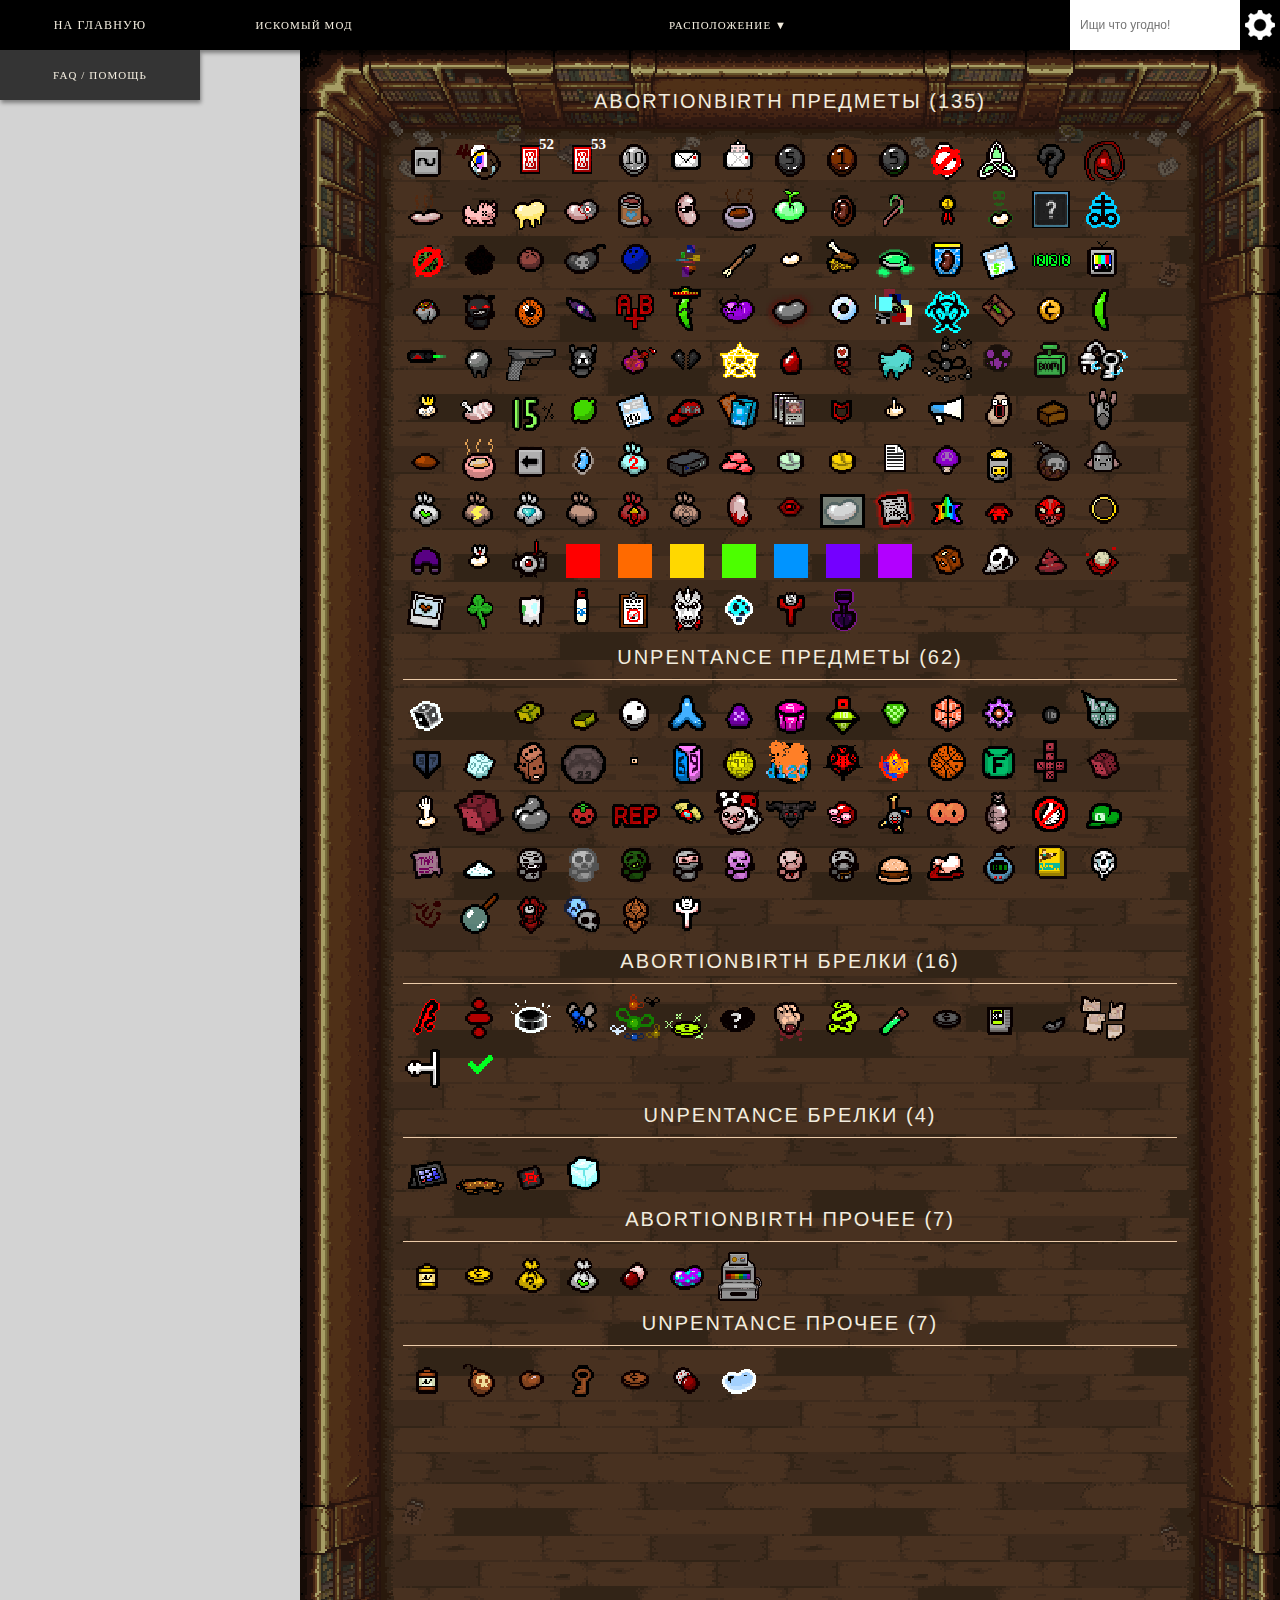
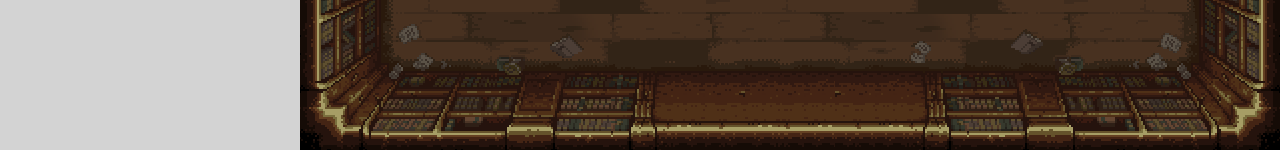
==== commit 68b3709e: "Update index.htm" ====
--- a/index.htm
+++ b/index.htm
@@ -2647,10 +2647,9 @@
      crossorigin="anonymous"></script>
 <!-- defblock -->
 <ins class="adsbygoogle"
-     style="display:block"
+     style="display:inline-block;width:300px;height:250px"
      data-ad-client="ca-pub-2777501437362653"
      data-ad-slot="1553972558"
-     data-ad-format="auto"
      data-full-width-responsive="true"></ins>
 <script>
      (adsbygoogle = window.adsbygoogle || []).push({});
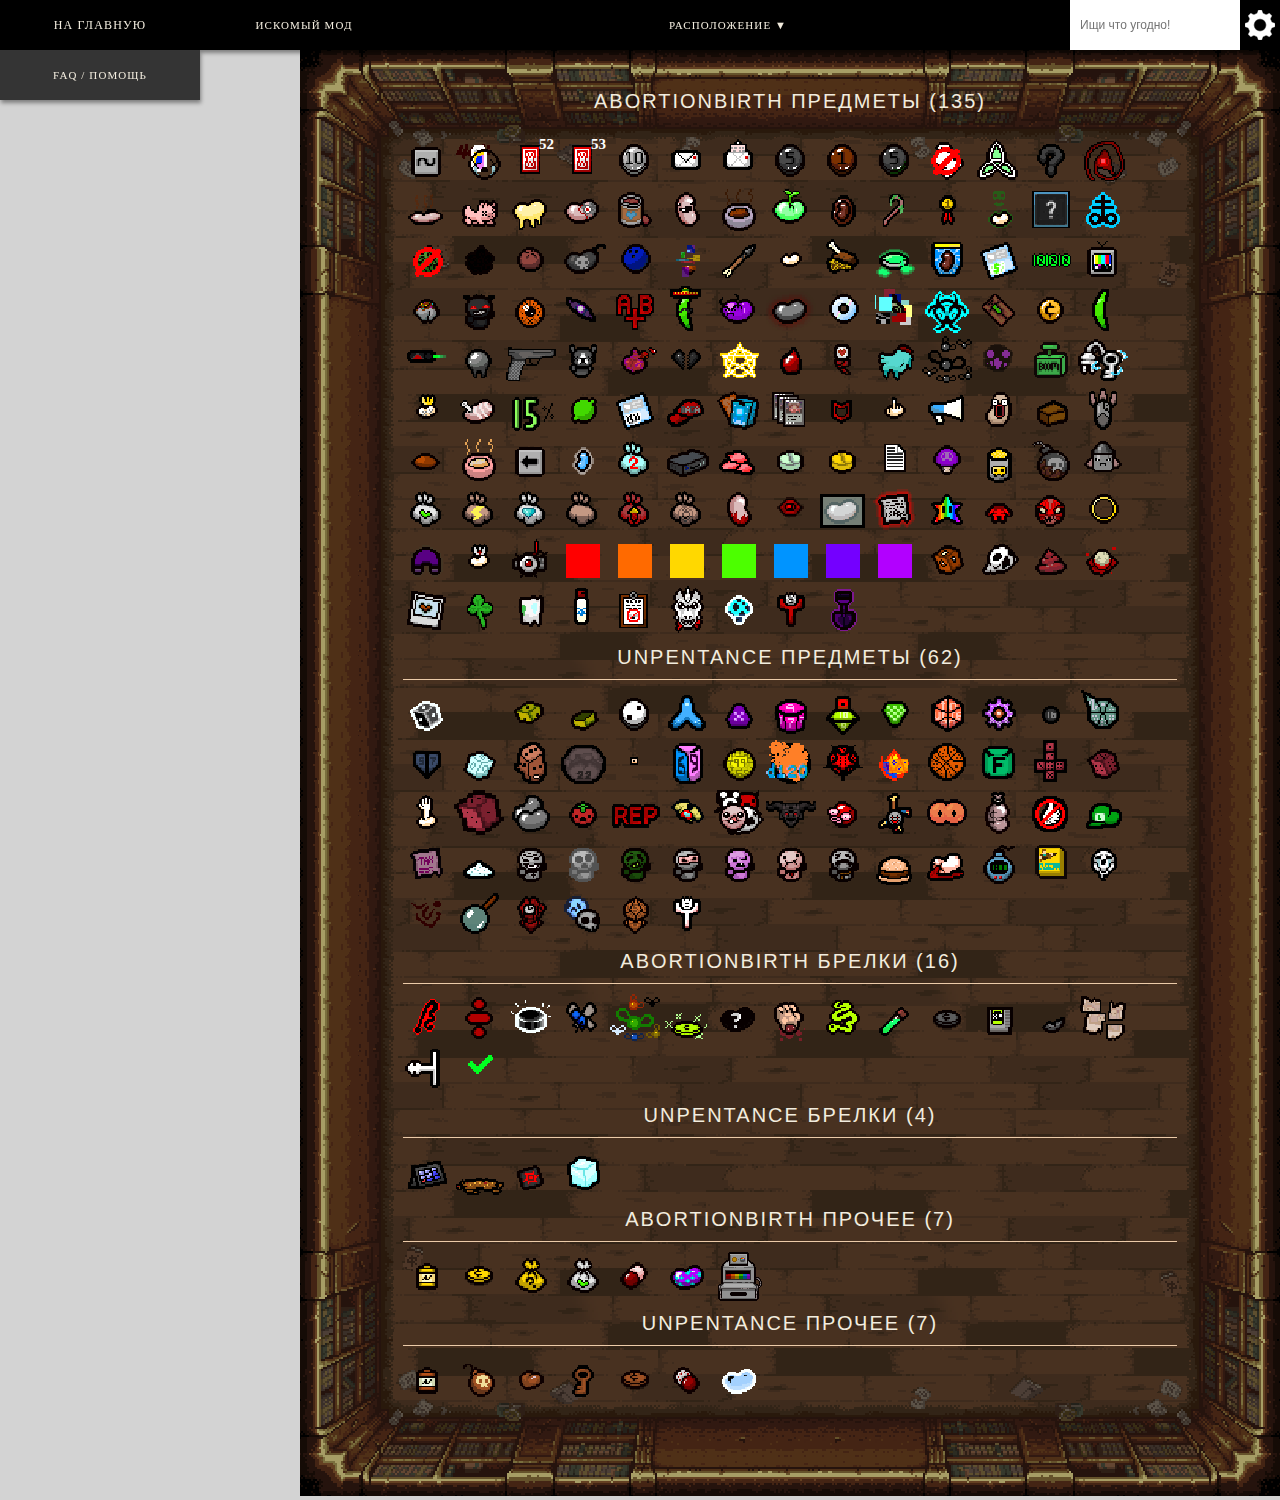
==== commit 37e54585: "Update index.htm" ====
--- a/index.htm
+++ b/index.htm
@@ -2643,17 +2643,18 @@
 <script src="js/jquery.tinysort.min.js"></script>
 <script src="js/main.js?1624286819"></script>
 
-<script async src="https://pagead2.googlesyndication.com/pagead/js/adsbygoogle.js?client=ca-pub-2777501437362653"
-     crossorigin="anonymous"></script>
-<!-- defblock -->
-<ins class="adsbygoogle"
-     style="display:inline-block;width:300px;height:250px"
-     data-ad-client="ca-pub-2777501437362653"
-     data-ad-slot="1553972558"
-     data-full-width-responsive="true"></ins>
-<script>
-     (adsbygoogle = window.adsbygoogle || []).push({});
-</script>
+<div class="unit">
+	<script async src="https://pagead2.googlesyndication.com/pagead/js/adsbygoogle.js?client=ca-pub-2777501437362653"
+	     crossorigin="anonymous"></script>
+	<!-- leftsided -->
+	<ins class="adsbygoogle"
+	     style="display:inline-block;width:300px;height:250px"
+	     data-ad-client="ca-pub-2777501437362653"
+	     data-ad-slot="7029945920"></ins>
+	<script>
+	     (adsbygoogle = window.adsbygoogle || []).push({});
+	</script>
+</div>
 </body>
 </html>
 
